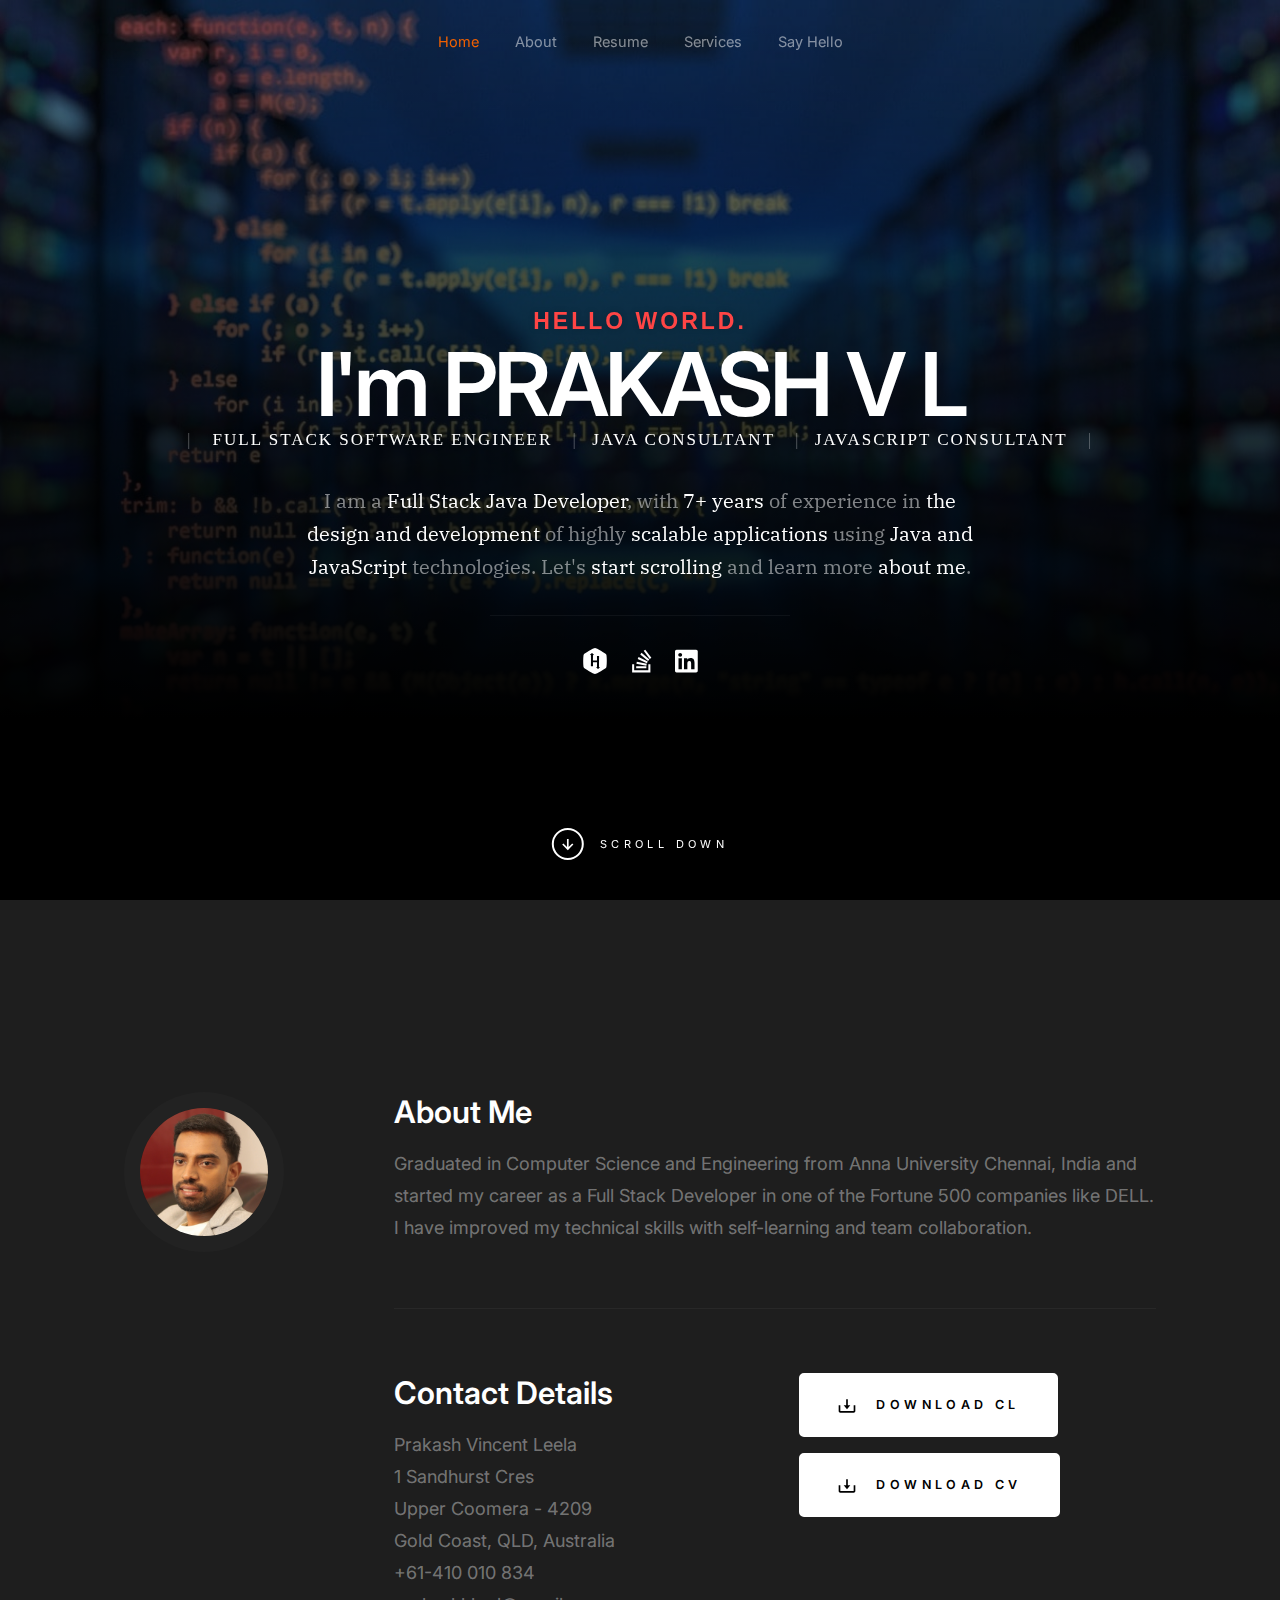
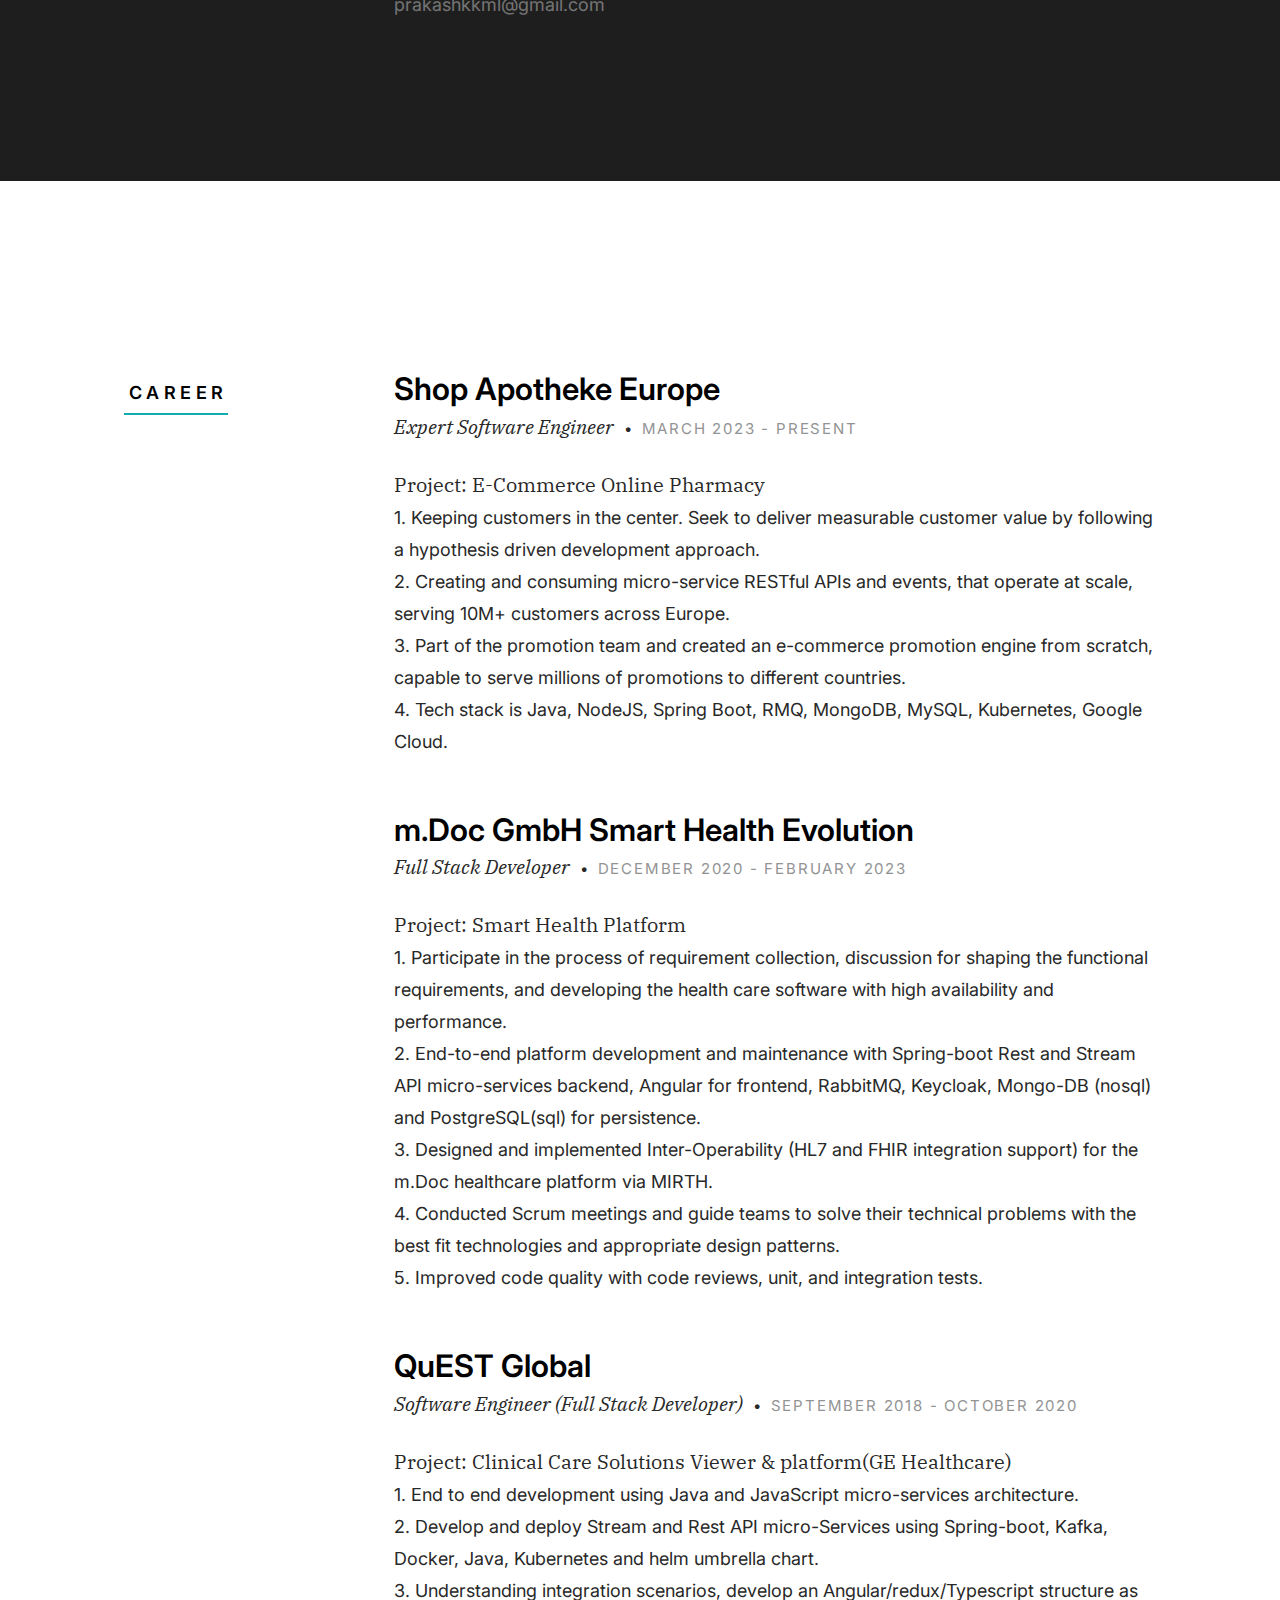
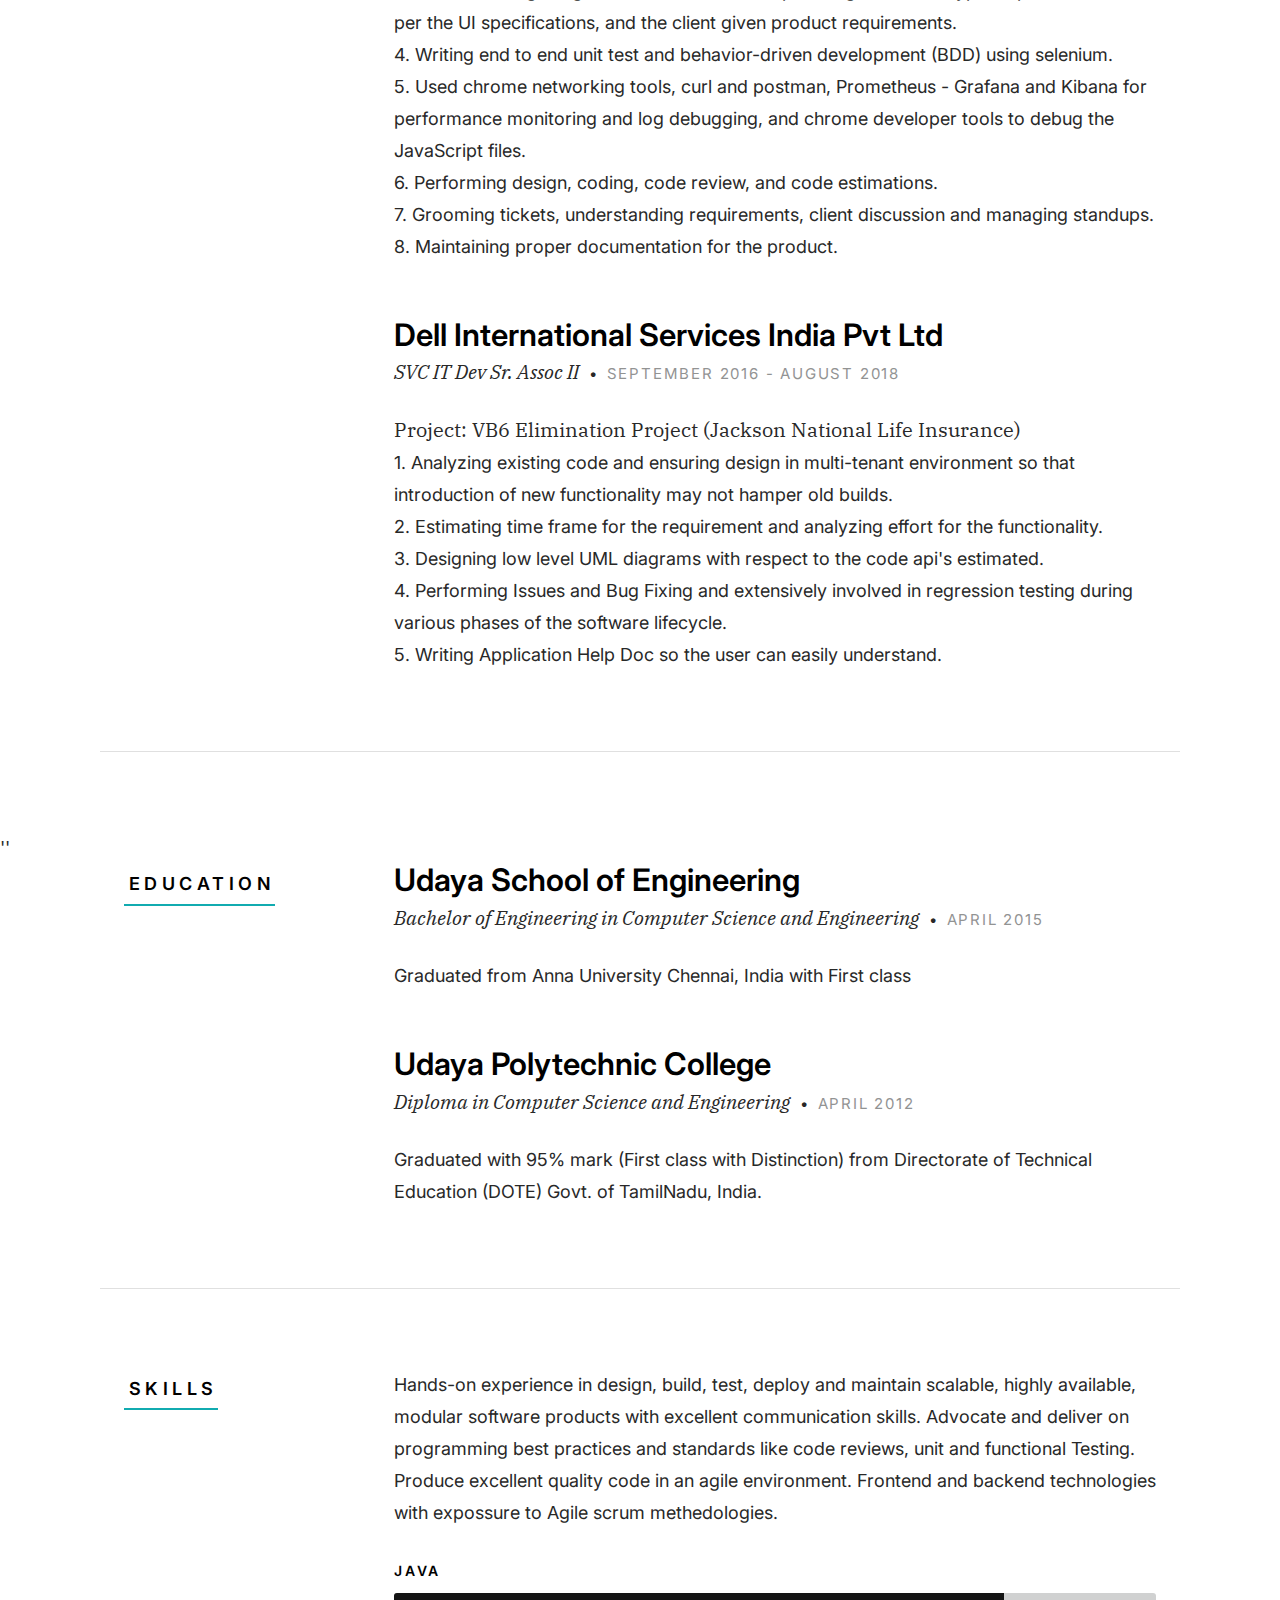
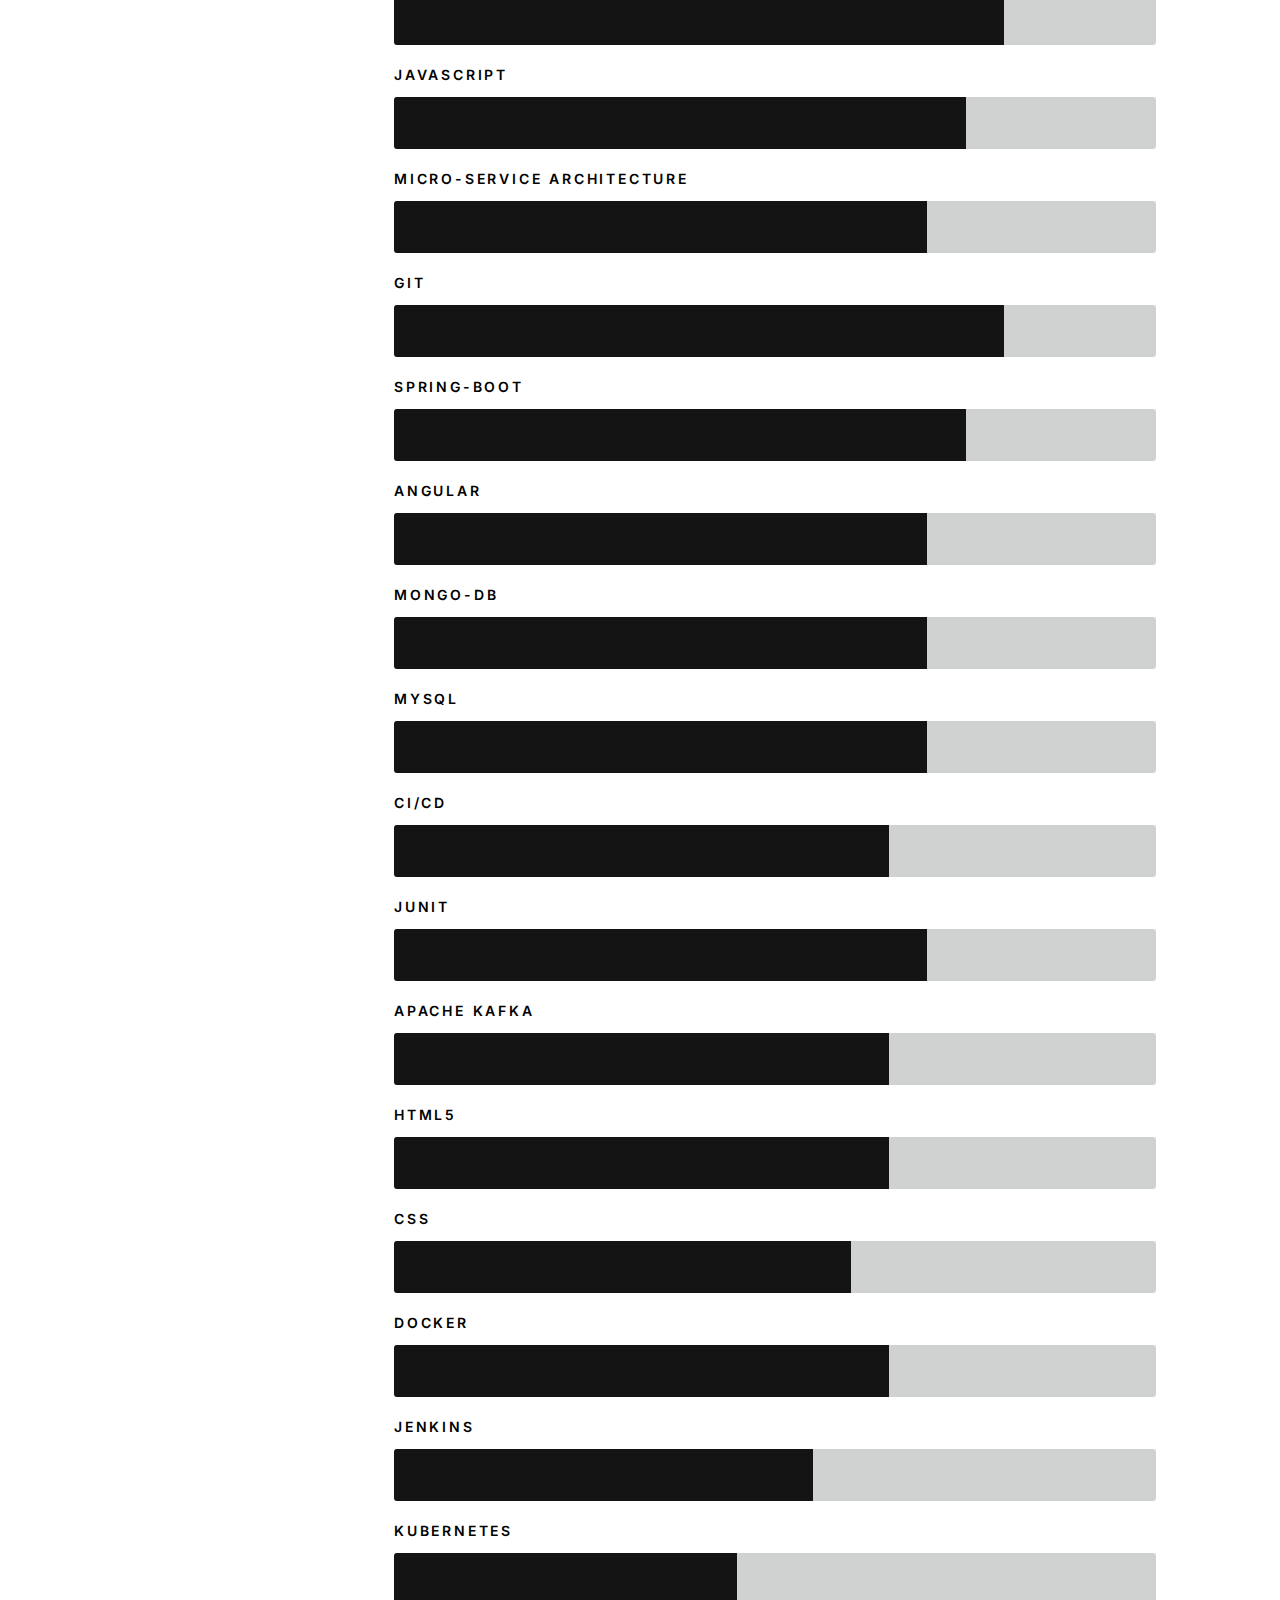
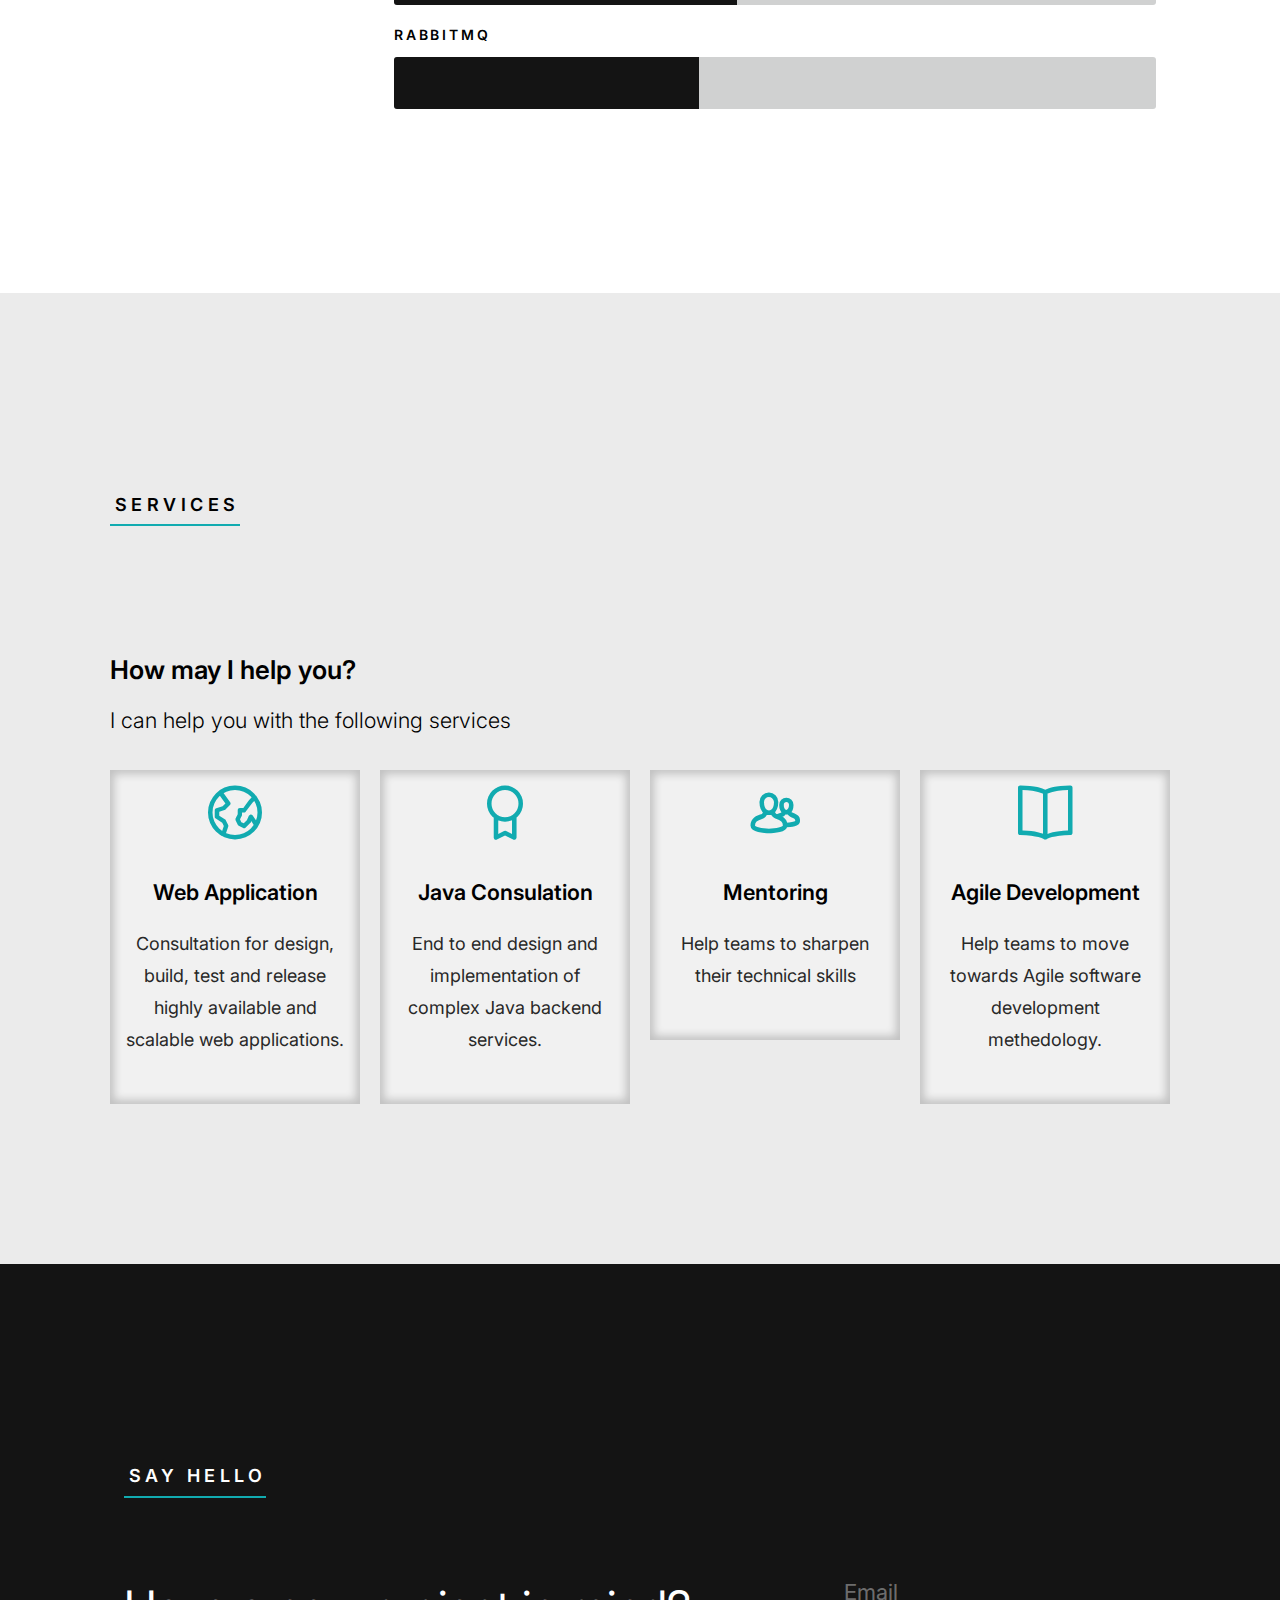
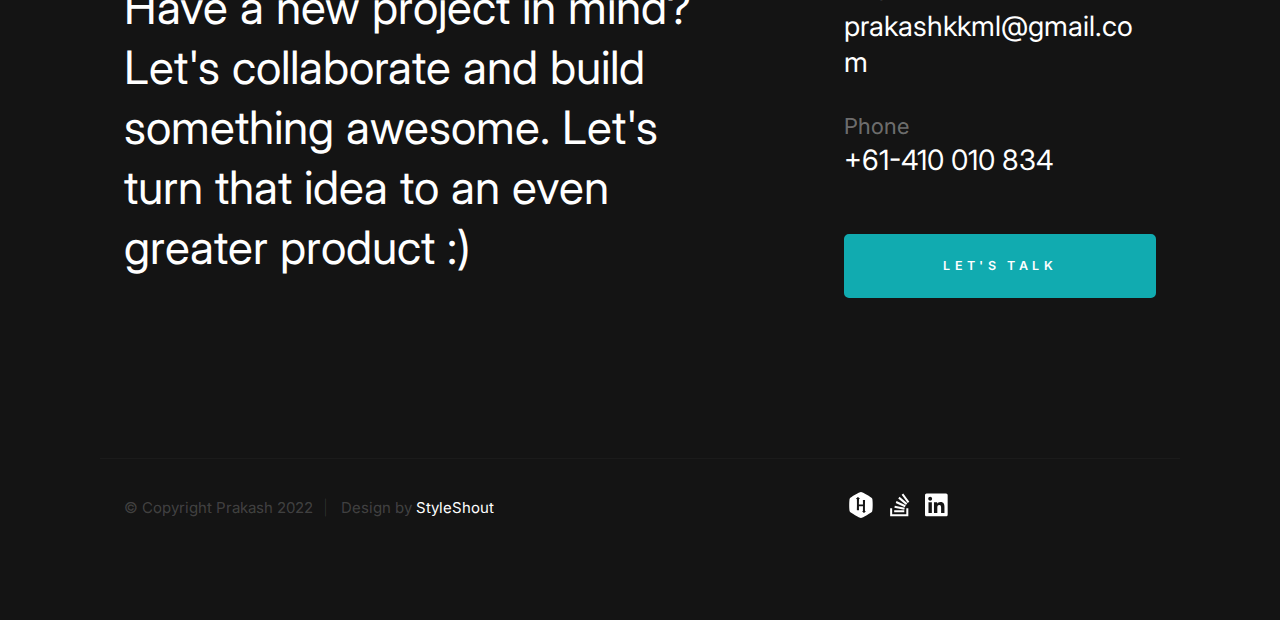
==== index.html @ f259f58a "cv and cl updated" ====
<!DOCTYPE html>
<html class="no-js" lang="en">
<head>

    <!--- basic page needs
    ================================================== -->
    <meta charset="utf-8">
    <title>Prakash's Resume website</title>
    <meta name="description" content="">
    <meta name="author" content="">

    <!-- mobile specific metas
    ================================================== -->
    <meta name="viewport" content="width=device-width, initial-scale=1">

    <!-- CSS
    ================================================== -->
    <link rel="stylesheet" href="css/styles.css">
    <link rel="stylesheet" href="css/vendor.css">
    
    <!-- script
    ================================================== -->
    <script defer src="js/vendor/fontawesome/all.min.js"></script>

    <!-- favicons
    ================================================== -->
    <link rel="apple-touch-icon" sizes="180x180" href="apple-touch-icon.png">
    <link rel="icon" type="image/png" sizes="32x32" href="favicon-32x32.png">
    <link rel="icon" type="image/png" sizes="16x16" href="favicon-16x16.png">
    <link rel="manifest" href="site.webmanifest">

</head>

<body id="top" class="ss-preload">


    <!-- preloader
    ================================================== -->
    <div id="preloader">
        <div id="loader"></div>
    </div>


    <!-- header
    ================================================== -->
    <header class="s-header">
        <div class="row s-header__nav-wrap">
            <nav class="s-header__nav">
                <ul>
                    <li class="current"><a class="smoothscroll" href="#home">Home</a></li>
                    <li><a class="smoothscroll" href="#about">About</a></li>
                    <li><a class="smoothscroll" href="#resume">Resume</a></li>
                    <li><a class="smoothscroll" href="#services">Services</a></li>
                    <li><a class="smoothscroll" href="#contact">Say Hello</a></li>
                </ul>
            </nav>
        </div> <!-- end row -->
        
        <a class="s-header__menu-toggle" href="#0" title="Menu">
            <span class="s-header__menu-icon"></span>
        </a>
    </header> <!-- end s-header -->


    <!-- home
    ================================================== -->
    <section id="home" class="s-home target-section">

        <div class="s-home__bg rellax" data-rellax-speed="-7"></div>

        <div class="row s-home__content">
            <div class="column">

                <div class="s-home__content-about">
                    <h5>Hello World.</h5>
                    <h1>I'm PRAKASH V L</h1>
                    <p class="intro-position">
                    <span> Full Stack Software Engineer </span> 
                    <span> Java Consultant </span>
                    <span>JavaScript Consultant </span>
                    </p>
                    <h3>
                    I am a <span>Full Stack Java Developer</span>, with <span> 7+ years </span> of experience in <span> the design and development </span> 
                    of highly <span> scalable applications </span> using <span> Java and JavaScript </span> technologies.
                    Let's <a class="smoothscroll" href="#about">start scrolling</a>
                    and learn more <a class="smoothscroll" href="#about">about me</a>.
                    </h3>

                    <div class="s-home__content-social">
                        <a href="https://www.hackerrank.com/4LPH4"><i class="fab fa-hackerrank" aria-hidden="true"></i></a>
                        <a href="https://stackoverflow.com/users/5675572/prakash-vl"><i class="fab fa-stack-overflow" aria-hidden="true"></i></a>
                        <a href="https://www.linkedin.com/in/prakashvl/"><i class="fab fa-linkedin" aria-hidden="true"></i></a>
                    </div>

                </div> <!-- end s-home__content-about -->

            </div>
        </div> <!-- s-home__content -->

        <div class="s-home__scroll">
            <a href="#about" class="s-home__scroll-link smoothscroll">
                <span class="scroll-arrow">
                    <svg xmlns="http://www.w3.org/2000/svg" width="24" height="24" viewBox="0 0 24 24" style="fill:rgba(0, 0, 0, 1);transform:;-ms-filter:"><path d="M18.707 12.707L17.293 11.293 13 15.586 13 6 11 6 11 15.586 6.707 11.293 5.293 12.707 12 19.414z"></path></svg>
                </span>
                <span class="scroll-text">Scroll Down</span>
            </a>
        </div> <!-- s-home__scroll -->

    </section> <!-- end s-home -->


    <!-- about
    ================================================== -->
    <section id="about" class="s-about target-section">

        <div class="row">
            <div class="column large-3 tab-12">
                <img class="s-about__pic" src="images/avatars/Prakash_profile_pic.jpg" alt="">
            </div>
            <div class="column large-9 tab-12 s-about__content">
                <h3>About Me</h3>
                <p>
                    Graduated in Computer Science and Engineering from Anna University Chennai, 
                    India and started my career as a Full Stack Developer in one of the Fortune 500 companies like DELL. 
                    I have improved my technical skills with self-learning and team collaboration.
                </p>

                <hr>

                <div class="row s-about__content-bottom">
                    <div class="column w-1000-stack">
                        <h3>Contact Details</h3>
    
                        <p>
                        Prakash Vincent Leela<br>
                        1 Sandhurst Cres<br>
                        Upper Coomera - 4209<br>
                        Gold Coast, QLD, Australia <br>
                        <a href="tel:+61410010834">+61-410 010 834</a> <br>
                        <a href="mailto:prakashkkml@gmail.com">prakashkkml@gmail.com</a>
                        </p>
                        
                    </div>
                    <div class="column w-1000-stack">
                        <a href="data/cover_letter_prakash_vincent_leela.pdf" target="_blank" class="btn btn--download">
                            <svg xmlns="http://www.w3.org/2000/svg" width="24" height="24" viewBox="0 0 24 24" style="fill:rgba(0, 0, 0, 1);transform:;-ms-filter:"><path d="M12 16L16 11 13 11 13 4 11 4 11 11 8 11z"></path><path d="M20,18H4v-7H2v7c0,1.103,0.897,2,2,2h16c1.103,0,2-0.897,2-2v-7h-2V18z"></path></svg>
                            Download CL
                        </a>
                        <a href="data/resume_prakash_vincent_leela.pdf" target="_blank" class="btn btn--download">
                            <svg xmlns="http://www.w3.org/2000/svg" width="24" height="24" viewBox="0 0 24 24" style="fill:rgba(0, 0, 0, 1);transform:;-ms-filter:"><path d="M12 16L16 11 13 11 13 4 11 4 11 11 8 11z"></path><path d="M20,18H4v-7H2v7c0,1.103,0.897,2,2,2h16c1.103,0,2-0.897,2-2v-7h-2V18z"></path></svg>
                            Download CV
                        </a>
                    </div>
                </div>
            </div>
        </div> <!-- end row -->

    </section> <!-- end s-about -->


    <!-- resume
    ================================================== -->
    <section id="resume" class="s-resume target-section">
        
        <div class="row s-resume__section">
            <div class="column large-3 tab-12">
                <h3 class="section-header-allcaps">Career</h3>
            </div>
            <div class="column large-9 tab-12">
                <div class="resume-block">

                    <div class="resume-block__header">
                        <h4 class="h3">Shop Apotheke Europe</h4>
                        <p class="resume-block__header-meta">
                            <span>Expert Software Engineer</span> 
                            <span class="resume-block__header-date">
                                March 2023 - Present
                            </span>
                        </p>
                    </div>

                    <p>
                        <span class="resume-block__project_header">Project: E-Commerce Online Pharmacy </span><br>
                        1. Keeping customers in the center. Seek to deliver measurable customer value by following a hypothesis driven development approach. <br>
                        2. Creating and consuming micro-service RESTful APIs and events, that operate at scale, serving 10M+ customers across Europe. <br>
                        3. Part of the promotion team and created an e-commerce promotion engine from scratch, capable to serve millions of promotions to different countries. <br>
                        4. Tech stack is Java, NodeJS, Spring Boot, RMQ, MongoDB, MySQL, Kubernetes, Google Cloud. <br>
                    </p>

                </div> <!-- end resume-block -->

                <div class="resume-block">

                    <div class="resume-block__header">
                        <h4 class="h3">m.Doc GmbH Smart Health Evolution</h4>
                        <p class="resume-block__header-meta">
                            <span>Full Stack Developer</span> 
                            <span class="resume-block__header-date">
                                December 2020 - February 2023
                            </span>
                        </p>
                    </div>

                    <p>
                        <span class="resume-block__project_header">Project: Smart Health Platform </span><br>
                        1. Participate in the process of requirement collection, discussion for shaping the functional requirements, and developing the health care software with high availability and performance. <br>
                        2. End-to-end platform development and maintenance with Spring-boot Rest and Stream API micro-services backend, Angular for frontend, RabbitMQ, Keycloak, Mongo-DB (nosql) and PostgreSQL(sql) for persistence.<br>
                        3. Designed and implemented Inter-Operability (HL7 and FHIR integration support) for the m.Doc healthcare platform via MIRTH.<br>
                        4. Conducted Scrum meetings and guide teams to solve their technical problems with the best fit technologies and appropriate design patterns.<br>
                        5. Improved code quality with code reviews, unit, and integration tests.<br>
                    </p>

                </div> <!-- end resume-block -->

                <div class="resume-block">

                    <div class="resume-block__header">
                        <h4 class="h3">QuEST Global</h4>
                        <p class="resume-block__header-meta">
                            <span>Software Engineer (Full Stack Developer)</span> 
                            <span class="resume-block__header-date">
                                September 2018 - October 2020
                            </span>
                        </p>
                    </div>

                    <p>
                        <span class="resume-block__project_header">Project: Clinical Care Solutions Viewer & platform(GE Healthcare) </span><br>
                        1. End to end development using Java and JavaScript micro-services architecture.<br>
                        2. Develop and deploy Stream and Rest API micro-Services using Spring-boot, Kafka, Docker, Java, Kubernetes and helm umbrella chart.<br>
                        3. Understanding integration scenarios, develop an Angular/redux/Typescript structure as per the UI specifications, and the client given product requirements.<br>
                        4. Writing end to end unit test and behavior-driven development (BDD) using selenium.<br>
                        5. Used chrome networking tools, curl and postman, Prometheus - Grafana and Kibana for performance monitoring and log debugging, and chrome developer tools to debug the JavaScript files. <br>
                        6. Performing design, coding, code review, and code estimations.<br>
                        7. Grooming tickets, understanding requirements, client discussion and managing standups.<br>
                        8. Maintaining proper documentation for the product.<br>
                    </p>

                </div> <!-- end resume-block -->

                <div class="resume-block">

                    <div class="resume-block__header">
                        <h4 class="h3">Dell International Services India Pvt Ltd</h4>
                        <p class="resume-block__header-meta">
                            <span>SVC IT Dev Sr. Assoc II</span> 
                            <span class="resume-block__header-date">
                                September 2016 - August 2018
                            </span>
                        </p>
                    </div>

                    <p>
                        <span class="resume-block__project_header"> Project: VB6 Elimination Project (Jackson National Life Insurance)</span><br>
                        1. Analyzing existing code and ensuring design in multi-tenant environment so that introduction of new functionality may not hamper old builds.<br>
                        2. Estimating time frame for the requirement and analyzing effort for the functionality.<br>
                        3. Designing low level UML diagrams with respect to the code api's estimated.<br>
                        4. Performing Issues and Bug Fixing and extensively involved in regression testing during various phases of the software lifecycle.<br>
                        5. Writing Application Help Doc so the user can easily understand.
                    </p>

                </div> <!-- end resume-block -->
            </div>
        </div> <!-- s-resume__section -->''


        <div class="row s-resume__section">
            <div class="column large-3 tab-12">
                <h3 class="section-header-allcaps">Education</h3>
            </div>
            <div class="column large-9 tab-12">
                <div class="resume-block">

                    <div class="resume-block__header">
                        <h4 class="h3">Udaya School of Engineering</h4>
                        <p class="resume-block__header-meta">
                            <span>Bachelor of Engineering in Computer Science and Engineering</span> 
                            <span class="resume-block__header-date">
                                April 2015
                            </span>
                        </p>
                    </div>

                    <p>
                        Graduated from Anna University Chennai, India with First class
                    </p>

                </div> <!-- end resume-block -->

                <div class="resume-block">

                    <div class="resume-block__header">
                        <h4 class="h3">Udaya Polytechnic College</h4>
                        <p class="resume-block__header-meta">
                            <span>Diploma in Computer Science and Engineering</span> 
                            <span class="resume-block__header-date">
                                April 2012
                            </span>
                        </p>
                    </div>

                    <p>
                        Graduated with 95% mark (First class with Distinction) from Directorate of Technical Education (DOTE) Govt. of TamilNadu, India.
                    </p>

                </div> <!-- end resume-block -->
            </div>
        </div> <!-- s-resume__section -->


        <div class="row s-resume__section">
            <div class="column large-3 tab-12">
                <h3 class="section-header-allcaps">Skills</h3>
            </div>
            <div class="column large-9 tab-12">
                <div class="resume-block">

                    <p>
                    Hands-on experience in design, build, test, deploy and maintain scalable, highly available, modular software products with excellent communication skills.
                    Advocate and deliver on programming best practices and standards like code reviews, unit and functional Testing.
                    Produce excellent quality code in an agile environment.
                    Frontend and backend technologies with expossure to Agile scrum methedologies.
                    </p>

                    <ul class="skill-bars-fat">
                        <li>
                            <div class="progress percent80"></div>
                            <strong>Java</strong>
                        </li>
                        <li>
                            <div class="progress percent75"></div>
                            <strong>JavaScript</strong>
                        </li>
                        <li>
                            <div class="progress percent70"></div>
                            <strong>Micro-service Architecture</strong>
                        </li>
                        <li>
                            <div class="progress percent80"></div>
                            <strong>Git</strong>
                        </li>
                        <li>
                            <div class="progress percent75"></div>
                            <strong>Spring-boot</strong>
                        </li>
                        <li>
                            <div class="progress percent70"></div>
                            <strong>Angular</strong>
                        </li>
                        <li>
                            <div class="progress percent70"></div>
                            <strong>Mongo-DB</strong>
                        </li>
                    
                        <li>
                            <div class="progress percent70"></div>
                            <strong>MySql</strong>
                        </li>
                        <li>
                            <div class="progress percent65"></div>
                            <strong>CI/CD</strong>
                        </li>
                        <li>
                            <div class="progress percent70"></div>
                            <strong>JUnit</strong>
                        </li>
                        <li>
                            <div class="progress percent65"></div>
                            <strong>Apache Kafka</strong>
                        </li>
                        <li>
                            <div class="progress percent65"></div>
                            <strong>HTML5</strong>
                        </li>
                        <li>
                            <div class="progress percent60"></div>
                            <strong>CSS</strong>
                        </li>
                        <li>
                            <div class="progress percent65"></div>
                            <strong>Docker</strong>
                        </li>
                        <li>
                            <div class="progress percent55"></div>
                            <strong>Jenkins</strong>
                        </li>
                        <li>
                            <div class="progress percent45"></div>
                            <strong>Kubernetes</strong>
                        </li>
                        <li>
                            <div class="progress percent40"></div>
                            <strong>RabbitMQ</strong>
                        </li>
                    </ul>

                </div> <!-- end resume-block -->

            </div>
        </div> <!-- s-resume__section -->

    </section> <!-- end s-resume -->

    <section id="services" class="s-services target-section">
        <div class="row s-services__header">
            <div class="column large-12">
                <h3 class="section-header-allcaps">Services</h3>
                <h4 class="huge-text">How may I help you?</h4>
                <p class="lead">I can help you with the following services</p>
            </div>
        </div>
        <div class="row s-services-content">
                <div class="column">
                    <div class="service-item">
                        <span class="icon"><i class="icon-earth"></i></span>
                        <h3 class="service-item-header">Web Application</h3> 
                        <p>Consultation for design, build, test and release highly available and scalable web applications.</p>
                    </div>
                </div>
    
                <div class="column">
                    <div class="service-item">
                        <span class="icon"><i class="icon-badge"></i></span>
                        <h3 class="service-item-header">Java Consulation</h3>
                        <p>End to end design and implementation of complex Java backend services.</p>
                    </div>
                </div>
    
                <div class="column">
                    <div class="service-item">
                        <span class="icon"><i class="icon-users"></i></span>
                        <h3 class="service-item-header">Mentoring</h3>
                        <p>Help teams to sharpen their technical skills</p>
                    </div>
                </div>
    
                <div class="column">
                    <div class="service-item">
                        <span class="icon"><i class="icon-book"></i></span>
                        <h3 class="service-item-header">Agile Development</h3>
                        <p>Help teams to move towards Agile software development methedology.</p>
                    </div>
                </div>
        </div>
    </section>

    <!-- contact
    ================================================== -->
    <section id="contact" class="s-contact target-section">

        <div class="row s-contact__header">
            <div class="column large-12">
                <h3 class="section-header-allcaps">Say Hello</h3>
            </div>
        </div>

        <div class="row s-contact__content">

            <div class="column large-7 medium-12">

                <h4 class="huge-text">
                Have a new project in mind? Let's collaborate and build something awesome. 
                Let's turn that idea to an even greater product :)
                </h4>

            </div>

            <div class="column large-4 medium-12">

                <div class="row contact-infos">
                    <div class="column large-12 medium-6 tab-12">
                        <div class="contact-block">
                            <h5 class="contact-block__header">
                                Email
                            </h5>
                            <p class="contact-block__content">
                                <a class="mailtoui" href="mailto:prakashkkml@gmail.com">prakashkkml@gmail.com</a>
                            </p>
                        </div> <!-- end contact-block -->
                    </div>
                    <div class="column large-12 medium-6 tab-12">
                        <div class="contact-block">
                            <h5 class="contact-block__header">
                                Phone
                            </h5>
                            <p class="contact-block__content">
                                <a href="tel:+61410010834">+61-410 010 834</a>
                            </p>
                        </div> <!-- end contact-block -->
                    </div>

                    <div class="column large-12">
                        <a href="mailto:prakashkkml@gmail.com" class="mailtoui btn btn--primary h-full-width">Let's Talk</a>
                    </div>
                </div> <!-- end contact-infos -->

            </div>
        </div> <!-- s-contact__content -->

    </section> <!-- end s-contact -->
    

    <!-- footer
    ================================================== -->
    <footer class="s-footer">
        <div class="row">
            <div class="column large-4 medium-6 w-1000-stack s-footer__social-block">
                <ul class="s-footer__social">
                    <li><a href="https://www.hackerrank.com/4LPH4"><i class="fab fa-hackerrank" aria-hidden="true"></i></a></li>
                    <li><a href="https://stackoverflow.com/users/5675572/prakash-vl"><i class="fab fa-stack-overflow" aria-hidden="true"></i></a></li>
                    <li><a href="https://www.linkedin.com/in/prakashvl/"><i class="fab fa-linkedin" aria-hidden="true"></i></a></li>
                </ul>
            </div>

            <div class="column large-7 medium-6 w-1000-stack ss-copyright">
                <span>© Copyright Prakash 2022</span> 
                <span>Design by <a href="https://www.styleshout.com/">StyleShout</a></span>
            </div>
        </div>

        <div class="ss-go-top">
            <a class="smoothscroll" title="Back to Top" href="#top">
                <svg xmlns="http://www.w3.org/2000/svg" viewBox="0 0 24 24"><path d="M6 4h12v2H6zm5 10v6h2v-6h5l-6-6-6 6z"/></svg>
             </a>
        </div> <!-- end ss-go-top -->
    </footer>


    <!-- Java Script
    ================================================== -->
    <script src="js/plugins.js"></script>
    <script src="js/main.js"></script>

</body>

</html>
---- css/styles.css ----
/* =================================================================== 
 * Prakash Main Stylesheet
 * Template Ver. 2.0.0
 * 01-03-2021
 * ------------------------------------------------------------------
 *
 * TOC:
 * # settings and variables
 *      ## fonts
 *      ## colors
 *      ## vertical spacing and typescale
 *      ## grid variables
 * # normalize
 * # basic/base setup styles
 *      ## media
 *      ## typography resets
 *      ## links
 *      ## inputs
 * # Grid v3.0.0
 *      ## medium screen devices
 *      ## tablets
 *      ## mobile devices
 *      ## small mobile devices <= 400px
 * # block grids
 *      ## block grids - medium screen devices
 *      ## block grids - tablets
 *      ## block grids - mobile devices
 *      ## block grids - small mobile devices <= 400px
 * # MISC 
 * # custom grid, block grid STACK breakpoints
 * # base style overrides 
 *      ## links
 * # typography & general theme styles
 *      ## Lists
 *      ## responsive video container
 *      ## floated image
 *      ## tables
 *      ## spacing
 * # preloader
 *      ## page loaded
 * # forms 
 *      ## Style Placeholder Text
 * # buttons 
 * # additional components
 *      ## skillbars
 *      ## alert box
 *      ## pagination 
 * # common and reusable styles
 *      ## animation stuff 
 *      ## MailtoUI style overrides
 * # site header
 *      ## header nav
 *      ## mobile menu toggle 
 * # home
 *      ## home content
 *      ## home social
 *      ## home scrolldown
 *      ## animate intro content
 * # resume 
 *      ## resume block
 * # portfolio
 *      ## portfolio list
 *      ## modal popup
 * # CTA
 * # testimonials
 *      ## swiper style overrides
 *      ## testimonial slider 
 * # contact
 *      ## contact block
 * # footer
 *      ## footer social
 *      ## copyright
 *      ## go top
 *
 * ------------------------------------------------------------------ */


/* ===================================================================
 * # settings and variables
 *
 * ------------------------------------------------------------------- */

/* ------------------------------------------------------------------- 
 * ## fonts
 * ------------------------------------------------------------------- */
@import url("https://fonts.googleapis.com/css2?family=IBM+Plex+Serif:ital,wght@0,300;0,400;0,500;0,600;0,700;1,200;1,300;1,400;1,500;1,600&family=Inter:wght@300;400;500;600;700&display=swap");
@import url("micons/micons.css");
:root {
    --font-1: "Inter", sans-serif;
    --font-2: "IBM Plex Serif", serif;
    /* monospace
     */
    --font-mono: Consolas, "Andale Mono", Courier, "Courier New", monospace;
}

/* ------------------------------------------------------------------- 
 * ## colors
 * ------------------------------------------------------------------- */
:root {
    /* color-1(#11ABB0)
     * color-2(#F06000)
     */
    --color-1: hsla(182, 82%, 38%, 1);
    --color-2: hsla(24, 100%, 47%, 1);

    /* theme color variations
     */
    --color-1-lighter: hsla(182, 82%, 58%, 1);
    --color-1-light  : hsla(182, 82%, 48%, 1);
    --color-1-dark   : hsla(182, 82%, 28%, 1);
    --color-1-darker : hsla(182, 82%, 18%, 1);
    --color-2-lighter: hsla(24, 100%, 67%, 1);
    --color-2-light  : hsla(24, 100%, 57%, 1);
    --color-2-dark   : hsla(24, 100%, 37%, 1);
    --color-2-darker : hsla(24, 100%, 27%, 1);

    /* feedback colors
     * color-error(#ffd1d2), color-success(#c8e675), 
     * color-info(#d7ecfb), color-notice(#fff099)
     */
    --color-error          : hsla(359, 100%, 91%, 1);
    --color-success        : hsla(76, 69%, 68%, 1);
    --color-info           : hsla(205, 82%, 91%, 1);
    --color-notice         : hsla(51, 100%, 80%, 1);
    --color-error-content  : hsla(359, 50%, 50%, 1);
    --color-success-content: hsla(76, 29%, 28%, 1);
    --color-info-content   : hsla(205, 32%, 31%, 1);
    --color-notice-content : hsla(51, 30%, 30%, 1);

    /* shades 
     * generated using 
     * Tint & Shade Generator 
     * (https://maketintsandshades.com/)
     */
    --color-black  : #000000;
    --color-gray-19: #0a0a0a;
    --color-gray-18: #141414;
    --color-gray-17: #1e1e1e;
    --color-gray-16: #282828;
    --color-gray-15: #323333;
    --color-gray-14: #3b3d3d;
    --color-gray-13: #454747;
    --color-gray-12: #4f5151;
    --color-gray-11: #595b5b;
    --color-gray-10: #636565;
    --color-gray-9 : #737474;
    --color-gray-8 : #828484;
    --color-gray-7 : #929393;
    --color-gray-6 : #a1a3a3;
    --color-gray-5 : #b1b2b2;
    --color-gray-4 : #c1c1c1;
    --color-gray-3 : #d0d1d1;
    --color-gray-2 : #e0e0e0;
    --color-gray-1 : #eff0f0;
    --color-white  : #ffffff;

    /* text
     */
    --color-text       : var(--color-gray-16);
    --color-text-dark  : var(--color-black);
    --color-text-light : var(--color-gray-7);
    --color-placeholder: var(--color-gray-7);

    /* buttons
     */
    --color-btn                   : var(--color-gray-3);
    --color-btn-text              : var(--color-black);
    --color-btn-hover             : var(--color-black);
    --color-btn-hover-text        : var(--color-white);
    --color-btn-primary           : var(--color-1);
    --color-btn-primary-text      : var(--color-white);
    --color-btn-primary-hover     : var(--color-2);
    --color-btn-primary-hover-text: var(--color-white);
    --color-btn-stroke            : var(--color-black);
    --color-btn-stroke-text       : var(--color-black);
    --color-btn-stroke-hover      : var(--color-black);
    --color-btn-stroke-hover-text : var(--color-white);

    /* others
     */
    --color-bg     : var(--color-gray-18);
    --color-border : var(--color-gray-2);
    --border-radius: 5px;
}

/* ------------------------------------------------------------------- 
 * ## vertical spacing and typescale
 * ------------------------------------------------------------------- */
:root {

    /* spacing
     * base font size: 18px 
     * vertical space unit : 32px
     */
    --base-size: 62.5%;
    --base-font-size: 1.8rem;
    --space: 3.2rem;

    /* vertical spacing 
     */
    --vspace-0_125: calc(0.125 * var(--space));
    --vspace-0_25 : calc(0.25 * var(--space));
    --vspace-0_5  : calc(0.5 * var(--space));
    --vspace-0_75 : calc(0.75 * var(--space));
    --vspace-0_875: calc(0.875 * var(--space));
    --vspace-1    : calc(var(--space));
    --vspace-1_25 : calc(1.25 * var(--space));
    --vspace-1_5  : calc(1.5 * var(--space));
    --vspace-1_75 : calc(1.75 * var(--space));
    --vspace-2    : calc(2 * var(--space));
    --vspace-2_5  : calc(2.5 * var(--space));
    --vspace-3    : calc(3 * var(--space));
    --vspace-3_5  : calc(3.5 * var(--space));
    --vspace-4    : calc(4 * var(--space));
    --vspace-4_5  : calc(4.5 * var(--space));
    --vspace-5    : calc(5 * var(--space));

    /* type scale
     * ratio 1:2 | base: 18px
     * -------------------------------------------------------
     *
     * --text-display-3 = (77.40px)
     * --text-display-2 = (64.50px)
     * --text-display-1 = (53.75px)
     * --text-xxxl      = (44.79px)
     * --text-xxl       = (37.32px)
     * --text-xl        = (31.10px)
     * --text-lg        = (25.92px)
     * --text-md        = (21.60px)
     * --text-size      = (18.00px) BASE
     * --text-sm        = (15.00px)
     * --text-xs        = (12.50px)
     *
     * -------------------------------------------------------
     */
    --text-scale-ratio: 1.2;
    --text-size       : var(--base-font-size);
    --text-xs         : calc((var(--text-size) / var(--text-scale-ratio)) / var(--text-scale-ratio));
    --text-sm         : calc(var(--text-xs) * var(--text-scale-ratio));
    --text-md         : calc(var(--text-sm) * var(--text-scale-ratio) * var(--text-scale-ratio));
    --text-lg         : calc(var(--text-md) * var(--text-scale-ratio));
    --text-xl         : calc(var(--text-lg) * var(--text-scale-ratio));
    --text-xxl        : calc(var(--text-xl) * var(--text-scale-ratio));
    --text-xxxl       : calc(var(--text-xxl) * var(--text-scale-ratio));
    --text-display-1  : calc(var(--text-xxxl) * var(--text-scale-ratio));
    --text-display-2  : calc(var(--text-display-1) * var(--text-scale-ratio));
    --text-display-3  : calc(var(--text-display-2) * var(--text-scale-ratio));

    /* default button height
     */
    --vspace-btn: var(--vspace-2);
}

/* on mobile devices below 600px
 */
@media screen and (max-width: 600px) {
    :root {
        --base-font-size: 1.6rem;
        --space: 2.8rem;
    }
}

/* ------------------------------------------------------------------- 
 * ## grid variables
 * ------------------------------------------------------------------- */
:root {

    /* widths for rows and containers
     */
    --width-full    : 100%;
    --width-max     : 1080px;
    --width-wide    : 1400px;
    --width-wider   : 1600px;
    --width-widest  : 1800px;
    --width-narrow  : 800px;
    --width-narrower: 600px;
    --width-grid-max: var(--width-max);

    /* gutters
     */
    --gutter-lg : 2.4rem;
    --gutter-md : 2rem;
    --gutter-mob: 1rem;
}


/* ==========================================================================
 * # normalize
 * normalize.css v8.0.1 | MIT License |
 * github.com/necolas/normalize.css
 *
 * -------------------------------------------------------------------------- */

/* ------------------------------------------------------------------- 
 * ## document
 * ------------------------------------------------------------------- */

/* 1. Correct the line height in all browsers.
 * 2. Prevent adjustments of font size after orientation changes in iOS.*/

html {
    line-height: 1.15;
    /* 1 */
    -webkit-text-size-adjust: 100%;
    /* 2 */
}

/* ------------------------------------------------------------------- 
 * ## sections
 * ------------------------------------------------------------------- */

/* Remove the margin in all browsers. */

body {
    margin: 0;
}

/* Render the `main` element consistently in IE. */

main {
    display: block;
}

/* Correct the font size and margin on `h1` elements within `section` and
 * `article` contexts in Chrome, Firefox, and Safari. */

h1 {
    font-size: 2em;
    margin: 0.67em 0;
}

/* ------------------------------------------------------------------- 
 * ## grouping
 * ------------------------------------------------------------------- */

/* 1. Add the correct box sizing in Firefox.
 * 2. Show the overflow in Edge and IE. */

hr {
    -webkit-box-sizing: content-box;
    box-sizing: content-box;
    /* 1 */
    height: 0;
    /* 1 */
    overflow: visible;
    /* 2 */
}

/* 1. Correct the inheritance and scaling of font size in all browsers.
 * 2. Correct the odd `em` font sizing in all browsers. */

pre {
    font-family: monospace, monospace;
    /* 1 */
    font-size: 1em;
    /* 2 */
}

/* ------------------------------------------------------------------- 
 * ## text-level semantics
 * ------------------------------------------------------------------- */

/* Remove the gray background on active links in IE 10. */

a {
    background-color: transparent;
}

/* 1. Remove the bottom border in Chrome 57-
 * 2. Add the correct text decoration in Chrome, Edge, IE, Opera, and Safari. */

abbr[title] {
    border-bottom: none;
    /* 1 */
    text-decoration: underline;
    /* 2 */
    -webkit-text-decoration: underline dotted;
    text-decoration: underline dotted;
    /* 2 */
}

/* Add the correct font weight in Chrome, Edge, and Safari. */

b, strong {
    font-weight: bolder;
}

/* 1. Correct the inheritance and scaling of font size in all browsers.
 * 2. Correct the odd `em` font sizing in all browsers. */

code, kbd, samp {
    font-family: monospace, monospace;
    /* 1 */
    font-size: 1em;
    /* 2 */
}

/* Add the correct font size in all browsers. */

small {
    font-size: 80%;
}

/* Prevent `sub` and `sup` elements from affecting the line height in
 * all browsers. */

sub, sup {
    font-size: 75%;
    line-height: 0;
    position: relative;
    vertical-align: baseline;
}

sub {
    bottom: -0.25em;
}

sup {
    top: -0.5em;
}

/* ------------------------------------------------------------------- 
 * ## embedded content
 * ------------------------------------------------------------------- */

/* Remove the border on images inside links in IE 10. */

img {
    border-style: none;
}

/* ------------------------------------------------------------------- 
 * ## forms
 * ------------------------------------------------------------------- */

/* 1. Change the font styles in all browsers.
 * 2. Remove the margin in Firefox and Safari. */

button, input, optgroup, select, textarea {
    font-family: inherit;
    /* 1 */
    font-size: 100%;
    /* 1 */
    line-height: 1.15;
    /* 1 */
    margin: 0;
    /* 2 */
}

/* Show the overflow in IE.
 * 1. Show the overflow in Edge. */

button, input {
    /* 1 */
    overflow: visible;
}

/* Remove the inheritance of text transform in Edge, Firefox, and IE.
 * 1. Remove the inheritance of text transform in Firefox. */

button, select {
    /* 1 */
    text-transform: none;
}

/* Correct the inability to style clickable types in iOS and Safari. */

button, [type="button"], [type="reset"], [type="submit"] {
    -webkit-appearance: button;
}

/* Remove the inner border and padding in Firefox. */

button::-moz-focus-inner, [type="button"]::-moz-focus-inner, [type="reset"]::-moz-focus-inner, [type="submit"]::-moz-focus-inner {
    border-style: none;
    padding: 0;
}

/* Restore the focus styles unset by the previous rule. */

button:-moz-focusring, [type="button"]:-moz-focusring, [type="reset"]:-moz-focusring, [type="submit"]:-moz-focusring {
    outline: 1px dotted ButtonText;
}

/* Correct the padding in Firefox. */

fieldset {
    padding: 0.35em 0.75em 0.625em;
}

/* 1. Correct the text wrapping in Edge and IE.
 * 2. Correct the color inheritance from `fieldset` elements in IE.
 * 3. Remove the padding so developers are not caught out when they zero out
 *    `fieldset` elements in all browsers. */

legend {
    -webkit-box-sizing: border-box;
    box-sizing: border-box;
    /* 1 */
    color: inherit;
    /* 2 */
    display: table;
    /* 1 */
    max-width: 100%;
    /* 1 */
    padding: 0;
    /* 3 */
    white-space: normal;
    /* 1 */
}

/* Add the correct vertical alignment in Chrome, Firefox, and Opera. */

progress {
    vertical-align: baseline;
}

/* Remove the default vertical scrollbar in IE 10+. */

textarea {
    overflow: auto;
}

/* 1. Add the correct box sizing in IE 10.
 * 2. Remove the padding in IE 10. */

[type="checkbox"], [type="radio"] {
    -webkit-box-sizing: border-box;
    box-sizing: border-box;
    /* 1 */
    padding: 0;
    /* 2 */
}

/* Correct the cursor style of increment and decrement buttons in Chrome. */

[type="number"]::-webkit-inner-spin-button, [type="number"]::-webkit-outer-spin-button {
    height: auto;
}

/* 1. Correct the odd appearance in Chrome and Safari.
 * 2. Correct the outline style in Safari. */

[type="search"] {
    -webkit-appearance: textfield;
    /* 1 */
    outline-offset: -2px;
    /* 2 */
}

/* Remove the inner padding in Chrome and Safari on macOS. */

[type="search"]::-webkit-search-decoration {
    -webkit-appearance: none;
}

/* 1. Correct the inability to style clickable types in iOS and Safari.
 * 2. Change font properties to `inherit` in Safari. */

::-webkit-file-upload-button {
    -webkit-appearance: button;
    /* 1 */
    font: inherit;
    /* 2 */
}

/* ------------------------------------------------------------------- 
 * ## interactive
 * ------------------------------------------------------------------- */

/* Add the correct display in Edge, IE 10+, and Firefox. */

details {
    display: block;
}

/* Add the correct display in all browsers. */

summary {
    display: list-item;
}

/* ------------------------------------------------------------------- 
 * ## misc
 * ------------------------------------------------------------------- */

/* Add the correct display in IE 10+. */

template {
    display: none;
}

/* Add the correct display in IE 10. */

[hidden] {
    display: none;
}


/* ===================================================================
 * # basic/base setup styles
 *
 * ------------------------------------------------------------------- */
html {
    font-size: 62.5%;
    -webkit-box-sizing: border-box;
    box-sizing: border-box;
}

*, *::before, *::after {
    -webkit-box-sizing: inherit;
    box-sizing: inherit;
}

body {
    font-weight: normal;
    line-height: 1;
    word-wrap: break-word;
    -moz-font-smoothing: grayscale;
    -moz-osx-font-smoothing: grayscale;
    -webkit-font-smoothing: antialiased;
    -webkit-overflow-scrolling: touch;
    -webkit-text-size-adjust: none;
}

/* ------------------------------------------------------------------- 
 * ## media
 * ------------------------------------------------------------------- */
svg, img, video embed, iframe, object {
    max-width: 100%;
    height: auto;
}

/* ------------------------------------------------------------------- 
 * ## typography resets
 * ------------------------------------------------------------------- */
div, dl, dt, dd, ul, ol, li, h1, h2, h3, h4, h5, h6, pre, form, p, blockquote, th, td {
    margin: 0;
    padding: 0;
}

p {
    font-size: inherit;
    text-rendering: optimizeLegibility;
}

em, i {
    font-style: italic;
    line-height: inherit;
}

strong, b {
    font-weight: bold;
    line-height: inherit;
}

small {
    font-size: 60%;
    line-height: inherit;
}

ol, ul {
    list-style: none;
}

li {
    display: block;
}

/* ------------------------------------------------------------------- 
 * ## links
 * ------------------------------------------------------------------- */
a {
    text-decoration: none;
    line-height: inherit;
}

a img {
    border: none;
}

/* ------------------------------------------------------------------- 
 * ## inputs
 * ------------------------------------------------------------------- */
fieldset {
    margin: 0;
    padding: 0;
}

input[type="email"], 
input[type="number"], 
input[type="search"], 
input[type="text"], 
input[type="tel"], 
input[type="url"], 
input[type="password"], textarea {
    -webkit-appearance: none;
    -moz-appearance: none;
    appearance: none;
}


/* ===================================================================
 * # Grid v3.0.0
 *
 *   -----------------------------------------------------------------
 * - Grid breakpoints are based on MAXIMUM WIDTH media queries, 
 *   meaning they apply to that one breakpoint and ALL THOSE BELOW IT.
 * - Grid columns without a specified width will automatically layout 
 *   as equal width columns.
 * ------------------------------------------------------------------- */

/* rows
 * ------------------------------------- */
.row {
    width: 92%;
    max-width: var(--width-grid-max);
    margin: 0 auto;
    display: -ms-flexbox;
    display: -webkit-box;
    display: flex;
    -ms-flex-flow: row wrap;
    -webkit-box-orient: horizontal;
    -webkit-box-direction: normal;
    flex-flow: row wrap;
}


.row .row {
    width: auto;
    max-width: none;
    margin-left: calc(var(--gutter-lg) * -1);
    margin-right: calc(var(--gutter-lg) * -1);
}

/* columns
 * -------------------------------------- */
.column {
    -ms-flex: 1 1 0%;
    -webkit-box-flex: 1;
    flex: 1 1 0%;
    padding: 0 var(--gutter-lg);
}

.collapse>.column, .column.collapse {
    padding: 0;
}

/* flex row containers utility classes
 */
.row.row-wrap {
    -ms-flex-wrap: wrap;
    flex-wrap: wrap;
}

.row.row-nowrap {
    -ms-flex-wrap: none;
    flex-wrap: nowrap;
}

.row.row-y-top {
    -ms-flex-align: start;
    -webkit-box-align: start;
    align-items: flex-start;
}

.row.row-y-bottom {
    -ms-flex-align: end;
    -webkit-box-align: end;
    align-items: flex-end;
}

.row.row-y-center {
    -ms-flex-align: center;
    -webkit-box-align: center;
    align-items: center;
}

.row.row-stretch {
    -ms-flex-align: stretch;
    -webkit-box-align: stretch;
    align-items: stretch;
}

.row.row-baseline {
    -ms-flex-align: baseline;
    -webkit-box-align: baseline;
    align-items: baseline;
}

.row.row-x-left {
    -ms-flex-pack: start;
    -webkit-box-pack: start;
    justify-content: flex-start;
}

.row.row-x-right {
    -ms-flex-pack: end;
    -webkit-box-pack: end;
    justify-content: flex-end;
}

.row.row-x-center {
    -ms-flex-pack: center;
    -webkit-box-pack: center;
    justify-content: center;
}

/* flex item utility alignment classes
 */
.align-center {
    margin: auto;
    -webkit-align-self: center;
    -ms-flex-item-align: center;
    -ms-grid-row-align: center;
    align-self: center;
}

.align-left {
    margin-right: auto;
    -webkit-align-self: center;
    -ms-flex-item-align: center;
    -ms-grid-row-align: center;
    align-self: center;
}

.align-right {
    margin-left: auto;
    -webkit-align-self: center;
    -ms-flex-item-align: center;
    -ms-grid-row-align: center;
    align-self: center;
}

.align-x-center {
    margin-right: auto;
    margin-left: auto;
}

.align-x-left {
    margin-right: auto;
}

.align-x-right {
    margin-left: auto;
}

.align-y-center {
    -webkit-align-self: center;
    -ms-flex-item-align: center;
    -ms-grid-row-align: center;
    align-self: center;
}

.align-y-top {
    -webkit-align-self: flex-start;
    -ms-flex-item-align: start;
    align-self: flex-start;
}

.align-y-bottom {
    -webkit-align-self: flex-end;
    -ms-flex-item-align: end;
    align-self: flex-end;
}

/* large screen column widths 
 */
.large-1 {
    -ms-flex: 0 0 8.33333%;
    -webkit-box-flex: 0;
    flex: 0 0 8.33333%;
    max-width: 8.33333%;
}

.large-2 {
    -ms-flex: 0 0 16.66667%;
    -webkit-box-flex: 0;
    flex: 0 0 16.66667%;
    max-width: 16.66667%;
}

.large-3 {
    -ms-flex: 0 0 25%;
    -webkit-box-flex: 0;
    flex: 0 0 25%;
    max-width: 25%;
}

.large-4 {
    -ms-flex: 0 0 33.33333%;
    -webkit-box-flex: 0;
    flex: 0 0 33.33333%;
    max-width: 33.33333%;
}

.large-5 {
    -ms-flex: 0 0 41.66667%;
    -webkit-box-flex: 0;
    flex: 0 0 41.66667%;
    max-width: 41.66667%;
}

.large-6 {
    -ms-flex: 0 0 50%;
    -webkit-box-flex: 0;
    flex: 0 0 50%;
    max-width: 50%;
}

.large-7 {
    -ms-flex: 0 0 58.33333%;
    -webkit-box-flex: 0;
    flex: 0 0 58.33333%;
    max-width: 58.33333%;
}

.large-8 {
    -ms-flex: 0 0 66.66667%;
    -webkit-box-flex: 0;
    flex: 0 0 66.66667%;
    max-width: 66.66667%;
}

.large-9 {
    -ms-flex: 0 0 75%;
    -webkit-box-flex: 0;
    flex: 0 0 75%;
    max-width: 75%;
}

.large-10 {
    -ms-flex: 0 0 83.33333%;
    -webkit-box-flex: 0;
    flex: 0 0 83.33333%;
    max-width: 83.33333%;
}

.large-11 {
    -ms-flex: 0 0 91.66667%;
    -webkit-box-flex: 0;
    flex: 0 0 91.66667%;
    max-width: 91.66667%;
}

.large-12 {
    -ms-flex: 0 0 100%;
    -webkit-box-flex: 0;
    flex: 0 0 100%;
    max-width: 100%;
}

/* ------------------------------------------------------------------- 
 * ## medium screen devices
 * ------------------------------------------------------------------- */
@media screen and (max-width: 1200px) {
    .row .row {
        margin-left: calc(var(--gutter-md) * -1);
        margin-right: calc(var(--gutter-md) * -1);
    }
    .column {
        padding: 0 var(--gutter-md);
    }
    .medium-1 {
        -ms-flex: 0 0 8.33333%;
        -webkit-box-flex: 0;
        flex: 0 0 8.33333%;
        max-width: 8.33333%;
    }
    .medium-2 {
        -ms-flex: 0 0 16.66667%;
        -webkit-box-flex: 0;
        flex: 0 0 16.66667%;
        max-width: 16.66667%;
    }
    .medium-3 {
        -ms-flex: 0 0 25%;
        -webkit-box-flex: 0;
        flex: 0 0 25%;
        max-width: 25%;
    }
    .medium-4 {
        -ms-flex: 0 0 33.33333%;
        -webkit-box-flex: 0;
        flex: 0 0 33.33333%;
        max-width: 33.33333%;
    }
    .medium-5 {
        -ms-flex: 0 0 41.66667%;
        -webkit-box-flex: 0;
        flex: 0 0 41.66667%;
        max-width: 41.66667%;
    }
    .medium-6 {
        -ms-flex: 0 0 50%;
        -webkit-box-flex: 0;
        flex: 0 0 50%;
        max-width: 50%;
    }
    .medium-7 {
        -ms-flex: 0 0 58.33333%;
        -webkit-box-flex: 0;
        flex: 0 0 58.33333%;
        max-width: 58.33333%;
    }
    .medium-8 {
        -ms-flex: 0 0 66.66667%;
        -webkit-box-flex: 0;
        flex: 0 0 66.66667%;
        max-width: 66.66667%;
    }
    .medium-9 {
        -ms-flex: 0 0 75%;
        -webkit-box-flex: 0;
        flex: 0 0 75%;
        max-width: 75%;
    }
    .medium-10 {
        -ms-flex: 0 0 83.33333%;
        -webkit-box-flex: 0;
        flex: 0 0 83.33333%;
        max-width: 83.33333%;
    }
    .medium-11 {
        -ms-flex: 0 0 91.66667%;
        -webkit-box-flex: 0;
        flex: 0 0 91.66667%;
        max-width: 91.66667%;
    }
    .medium-12 {
        -ms-flex: 0 0 100%;
        -webkit-box-flex: 0;
        flex: 0 0 100%;
        max-width: 100%;
    }
}

/* ------------------------------------------------------------------- 
 * ## tablets
 * ------------------------------------------------------------------- */
@media screen and (max-width: 800px) {
    .row {
        width: 90%;
    }
    .tab-1 {
        -ms-flex: 0 0 8.33333%;
        -webkit-box-flex: 0;
        flex: 0 0 8.33333%;
        max-width: 8.33333%;
    }
    .tab-2 {
        -ms-flex: 0 0 16.66667%;
        -webkit-box-flex: 0;
        flex: 0 0 16.66667%;
        max-width: 16.66667%;
    }
    .tab-3 {
        -ms-flex: 0 0 25%;
        -webkit-box-flex: 0;
        flex: 0 0 25%;
        max-width: 25%;
    }
    .tab-4 {
        -ms-flex: 0 0 33.33333%;
        -webkit-box-flex: 0;
        flex: 0 0 33.33333%;
        max-width: 33.33333%;
    }
    .tab-5 {
        -ms-flex: 0 0 41.66667%;
        -webkit-box-flex: 0;
        flex: 0 0 41.66667%;
        max-width: 41.66667%;
    }
    .tab-6 {
        -ms-flex: 0 0 50%;
        -webkit-box-flex: 0;
        flex: 0 0 50%;
        max-width: 50%;
    }
    .tab-7 {
        -ms-flex: 0 0 58.33333%;
        -webkit-box-flex: 0;
        flex: 0 0 58.33333%;
        max-width: 58.33333%;
    }
    .tab-8 {
        -ms-flex: 0 0 66.66667%;
        -webkit-box-flex: 0;
        flex: 0 0 66.66667%;
        max-width: 66.66667%;
    }
    .tab-9 {
        -ms-flex: 0 0 75%;
        -webkit-box-flex: 0;
        flex: 0 0 75%;
        max-width: 75%;
    }
    .tab-10 {
        -ms-flex: 0 0 83.33333%;
        -webkit-box-flex: 0;
        flex: 0 0 83.33333%;
        max-width: 83.33333%;
    }
    .tab-11 {
        -ms-flex: 0 0 91.66667%;
        -webkit-box-flex: 0;
        flex: 0 0 91.66667%;
        max-width: 91.66667%;
    }
    .tab-12 {
        -ms-flex: 0 0 100%;
        -webkit-box-flex: 0;
        flex: 0 0 100%;
        max-width: 100%;
    }
    .hide-on-tablet {
        display: none;
    }
}

/* ------------------------------------------------------------------- 
 * ## mobile devices
 * ------------------------------------------------------------------- */
@media screen and (max-width: 600px) {
    .row {
        width: 100%;
        padding-left: 6vw;
        padding-right: 6vw;
    }
    .row .row {
        margin-left: calc(var(--gutter-mob) * -1);
        margin-right: calc(var(--gutter-mob) * -1);
        padding-left: 0;
        padding-right: 0;
    }
    .column {
        padding: 0 var(--gutter-mob);
    }
    .mob-1 {
        -ms-flex: 0 0 8.33333%;
        -webkit-box-flex: 0;
        flex: 0 0 8.33333%;
        max-width: 8.33333%;
    }
    .mob-2 {
        -ms-flex: 0 0 16.66667%;
        -webkit-box-flex: 0;
        flex: 0 0 16.66667%;
        max-width: 16.66667%;
    }
    .mob-3 {
        -ms-flex: 0 0 25%;
        -webkit-box-flex: 0;
        flex: 0 0 25%;
        max-width: 25%;
    }
    .mob-4 {
        -ms-flex: 0 0 33.33333%;
        -webkit-box-flex: 0;
        flex: 0 0 33.33333%;
        max-width: 33.33333%;
    }
    .mob-5 {
        -ms-flex: 0 0 41.66667%;
        -webkit-box-flex: 0;
        flex: 0 0 41.66667%;
        max-width: 41.66667%;
    }
    .mob-6 {
        -ms-flex: 0 0 50%;
        -webkit-box-flex: 0;
        flex: 0 0 50%;
        max-width: 50%;
    }
    .mob-7 {
        -ms-flex: 0 0 58.33333%;
        -webkit-box-flex: 0;
        flex: 0 0 58.33333%;
        max-width: 58.33333%;
    }
    .mob-8 {
        -ms-flex: 0 0 66.66667%;
        -webkit-box-flex: 0;
        flex: 0 0 66.66667%;
        max-width: 66.66667%;
    }
    .mob-9 {
        -ms-flex: 0 0 75%;
        -webkit-box-flex: 0;
        flex: 0 0 75%;
        max-width: 75%;
    }
    .mob-10 {
        -ms-flex: 0 0 83.33333%;
        -webkit-box-flex: 0;
        flex: 0 0 83.33333%;
        max-width: 83.33333%;
    }
    .mob-11 {
        -ms-flex: 0 0 91.66667%;
        -webkit-box-flex: 0;
        flex: 0 0 91.66667%;
        max-width: 91.66667%;
    }
    .mob-12 {
        -ms-flex: 0 0 100%;
        -webkit-box-flex: 0;
        flex: 0 0 100%;
        max-width: 100%;
    }
    .hide-on-mobile {
        display: none;
    }
}

/* ------------------------------------------------------------------- 
 * ## small mobile devices <= 400px
 * ------------------------------------------------------------------- */
@media screen and (max-width: 400px) {
    .row .row {
        margin-left: 0;
        margin-right: 0;
    }
    .column {
        -ms-flex: 0 0 100%;
        -webkit-box-flex: 0;
        flex: 0 0 100%;
        max-width: 100%;
        margin-left: 0;
        margin-right: 0;
        padding: 0;
    }
    .hide-on-mobile-small {
        display: none;
    }
}


/* ===================================================================
 * # block grids
 *
 * -------------------------------------------------------------------
 * Equally-sized columns define at parent/row level.
 * ------------------------------------------------------------------- */
.block-large-1-8>.column {
    -ms-flex: 0 0 12.5%;
    -webkit-box-flex: 0;
    flex: 0 0 12.5%;
    max-width: 12.5%;
}

.block-large-1-6>.column {
    -ms-flex: 0 0 16.66667%;
    -webkit-box-flex: 0;
    flex: 0 0 16.66667%;
    max-width: 16.66667%;
}

.block-large-1-5>.column {
    -ms-flex: 0 0 20%;
    -webkit-box-flex: 0;
    flex: 0 0 20%;
    max-width: 20%;
}

.block-large-1-4>.column {
    -ms-flex: 0 0 25%;
    -webkit-box-flex: 0;
    flex: 0 0 25%;
    max-width: 25%;
}

.block-large-1-3>.column {
    -ms-flex: 0 0 33.33333%;
    -webkit-box-flex: 0;
    flex: 0 0 33.33333%;
    max-width: 33.33333%;
}

.block-large-1-2>.column {
    -ms-flex: 0 0 50%;
    -webkit-box-flex: 0;
    flex: 0 0 50%;
    max-width: 50%;
}

.block-large-full>.column {
    -ms-flex: 0 0 100%;
    -webkit-box-flex: 0;
    flex: 0 0 100%;
    max-width: 100%;
}

/* ------------------------------------------------------------------- 
 * ## block grids - medium screen devices
 * ------------------------------------------------------------------- */
@media screen and (max-width: 1200px) {
    .block-medium-1-8>.column {
        -ms-flex: 0 0 12.5%;
        -webkit-box-flex: 0;
        flex: 0 0 12.5%;
        max-width: 12.5%;
    }
    .block-medium-1-6>.column {
        -ms-flex: 0 0 16.66667%;
        -webkit-box-flex: 0;
        flex: 0 0 16.66667%;
        max-width: 16.66667%;
    }
    .block-medium-1-5>.column {
        -ms-flex: 0 0 20%;
        -webkit-box-flex: 0;
        flex: 0 0 20%;
        max-width: 20%;
    }
    .block-medium-1-4>.column {
        -ms-flex: 0 0 25%;
        -webkit-box-flex: 0;
        flex: 0 0 25%;
        max-width: 25%;
    }
    .block-medium-1-3>.column {
        -ms-flex: 0 0 33.33333%;
        -webkit-box-flex: 0;
        flex: 0 0 33.33333%;
        max-width: 33.33333%;
    }
    .block-medium-1-2>.column {
        -ms-flex: 0 0 50%;
        -webkit-box-flex: 0;
        flex: 0 0 50%;
        max-width: 50%;
    }
    .block-medium-full>.column {
        -ms-flex: 0 0 100%;
        -webkit-box-flex: 0;
        flex: 0 0 100%;
        max-width: 100%;
    }
}

/* ------------------------------------------------------------------- 
 * ## block grids - tablets
 * ------------------------------------------------------------------- */
@media screen and (max-width: 800px) {
    .block-tab-1-8>.column {
        -ms-flex: 0 0 12.5%;
        -webkit-box-flex: 0;
        flex: 0 0 12.5%;
        max-width: 12.5%;
    }
    .block-tab-1-6>.column {
        -ms-flex: 0 0 16.66667%;
        -webkit-box-flex: 0;
        flex: 0 0 16.66667%;
        max-width: 16.66667%;
    }
    .block-tab-1-5>.column {
        -ms-flex: 0 0 20%;
        -webkit-box-flex: 0;
        flex: 0 0 20%;
        max-width: 20%;
    }
    .block-tab-1-4>.column {
        -ms-flex: 0 0 25%;
        -webkit-box-flex: 0;
        flex: 0 0 25%;
        max-width: 25%;
    }
    .block-tab-1-3>.column {
        -ms-flex: 0 0 33.33333%;
        -webkit-box-flex: 0;
        flex: 0 0 33.33333%;
        max-width: 33.33333%;
    }
    .block-tab-1-2>.column {
        -ms-flex: 0 0 50%;
        -webkit-box-flex: 0;
        flex: 0 0 50%;
        max-width: 50%;
    }
    .block-tab-full>.column {
        -ms-flex: 0 0 100%;
        -webkit-box-flex: 0;
        flex: 0 0 100%;
        max-width: 100%;
    }
}

/* ------------------------------------------------------------------- 
 * ## block grids - mobile devices
 * ------------------------------------------------------------------- */
@media screen and (max-width: 600px) {
    .block-mob-1-8>.column {
        -ms-flex: 0 0 12.5%;
        -webkit-box-flex: 0;
        flex: 0 0 12.5%;
        max-width: 12.5%;
    }
    .block-mob-1-6>.column {
        -ms-flex: 0 0 16.66667%;
        -webkit-box-flex: 0;
        flex: 0 0 16.66667%;
        max-width: 16.66667%;
    }
    .block-mob-1-5>.column {
        -ms-flex: 0 0 20%;
        -webkit-box-flex: 0;
        flex: 0 0 20%;
        max-width: 20%;
    }
    .block-mob-1-4>.column {
        -ms-flex: 0 0 25%;
        -webkit-box-flex: 0;
        flex: 0 0 25%;
        max-width: 25%;
    }
    .block-mob-1-3>.column {
        -ms-flex: 0 0 33.33333%;
        -webkit-box-flex: 0;
        flex: 0 0 33.33333%;
        max-width: 33.33333%;
    }
    .block-mob-1-2>.column {
        -ms-flex: 0 0 50%;
        -webkit-box-flex: 0;
        flex: 0 0 50%;
        max-width: 50%;
    }
    .block-mob-full>.column {
        -ms-flex: 0 0 100%;
        -webkit-box-flex: 0;
        flex: 0 0 100%;
        max-width: 100%;
    }
}

/* ------------------------------------------------------------------- 
 * ## block grids - small mobile devices <= 400px
 * ------------------------------------------------------------------- */
@media screen and (max-width: 400px) {
    .stack>.column {
        -ms-flex: 0 0 100%;
        -webkit-box-flex: 0;
        flex: 0 0 100%;
        max-width: 100%;
        margin-left: 0;
        margin-right: 0;
        padding: 0;
    }
}


/* ===================================================================
 * # MISC 
 *
 * ------------------------------------------------------------------- */
.h-group:after {
    content: "";
    display: table;
    clear: both;
}

/* misc helper classes
 */
.is-hidden {
    display: none;
}

.is-invisible {
    visibility: hidden;
}

.h-screen-reader-text {
    clip: rect(1px, 1px, 1px, 1px);
    -webkit-clip-path: inset(50%);
    clip-path: inset(50%);
    height: 1px;
    width: 1px;
    margin: -1px;
    overflow: hidden;
    padding: 0;
    border: 0;
    position: absolute;
}

.h-antialiased {
    -webkit-font-smoothing: antialiased;
    -moz-osx-font-smoothing: grayscale;
}

.h-overflow-hidden {
    overflow: hidden;
}

.h-remove-top {
    margin-top: 0;
}

.h-remove-bottom {
    margin-bottom: 0;
}

.h-add-half-bottom {
    margin-bottom: var(--vspace-0_5) !important;
}

.h-add-bottom {
    margin-bottom: var(--vspace-1) !important;
}

.h-no-border {
    border: none;
}

.h-full-width {
    width: 100%;
}

.h-text-center {
    text-align: center;
}

.h-text-left {
    text-align: left;
}

.h-text-right {
    text-align: right;
}

.h-pull-left {
    float: left;
}

.h-pull-right {
    float: right;
}


/* ===================================================================
 * # custom grid, block grid STACK breakpoints
 *
 * ------------------------------------------------------------------- */
@media screen and (max-width: 1000px) {
    .w-1000-stack, .block-1000-stack>.column {
        -ms-flex: 0 0 100%;
        -webkit-box-flex: 0;
        flex: 0 0 100%;
        max-width: 100%;
    }
}

@media screen and (max-width: 700px) {
    .w-700-stack, .block-700-stack>.column {
        -ms-flex: 0 0 100%;
        -webkit-box-flex: 0;
        flex: 0 0 100%;
        max-width: 100%;
    }
}

@media screen and (max-width: 500px) {
    .w-500-stack, .block-500-stack>.column {
        -ms-flex: 0 0 100%;
        -webkit-box-flex: 0;
        flex: 0 0 100%;
        max-width: 100%;
    }
}

/* ===================================================================
 * # base style overrides 
 *
 * ------------------------------------------------------------------- */
html {
    font-size: var(--base-size);
}

html, body {
    height: 100%;
}

body {
    background: var(--color-bg);
    font-family: var(--font-1);
    font-size: var(--text-size);
    font-style: normal;
    font-weight: normal;
    line-height: var(--vspace-1);
    color: var(--color-text);
    margin: 0;
    padding: 0;
}

/* ------------------------------------------------------------------- 
 * ## links
 * ------------------------------------------------------------------- */
a {
    color: var(--color-1);
    -webkit-transition: all 0.3s ease-in-out;
    transition: all 0.3s ease-in-out;
}

a:hover, a:focus, a:active {
    color: var(--color-2);
}

a:hover, a:active {
    outline: 0;
}


/* ===================================================================
 * # typography & general theme styles
 * 
 * ------------------------------------------------------------------- */

/* type scale - ratio 1:2 | base: 18px
 * -------------------------------------------------------------------
 * --text-display-3 = (77.40px)
 * --text-display-2 = (64.50px)
 * --text-display-1 = (53.75px)
 * --text-xxxl      = (44.79px)
 * --text-xxl       = (37.32px)
 * --text-xl        = (31.10px)
 * --text-lg        = (25.92px)
 * --text-md        = (21.60px)
 * --text-size      = (18.00px) BASE
 * --text-sm        = (15.00px)
 * --text-xs        = (12.50px)
 * -------------------------------------------------------------------- */
h1, h2, h3, h4, h5, h6, 
.h1, .h2, .h3, .h4, .h5, .h6 {
    font-family: var(--font-1);
    font-weight: 600;
    font-style: normal;
    color: var(--color-text-dark);
    -webkit-font-variant-ligatures: common-ligatures;
    font-variant-ligatures: common-ligatures;
    text-rendering: optimizeLegibility;
}

h1, .h1 {
    margin-top: var(--vspace-3);
    margin-bottom: var(--vspace-0_75);
}

h2, .h2, h3, .h3, h4, .h4 {
    margin-top: var(--vspace-2_5);
    margin-bottom: var(--vspace-0_5);
}

h5, .h5, h6, .h6 {
    margin-top: var(--vspace-1_5);
    margin-bottom: var(--vspace-0_5);
}

h1, .h1 {
    font-size: var(--text-display-1);
    line-height: calc(var(--vspace-1_75) + var(--vspace-0_125));
    letter-spacing: -.015em;
}

@media screen and (max-width: 600px) {
    h1, .h1 {
        font-size: var(--text-xxxl);
        line-height: var(--vspace-1_75);
    }
}

h2, .h2 {
    font-size: var(--text-xxl);
    line-height: calc(var(--vspace-1_25) + var(--vspace-0_125));
    letter-spacing: -.01em;
}

h3, .h3 {
    font-size: var(--text-xl);
    line-height: var(--vspace-1_25);
}

h4, .h4 {
    font-size: var(--text-lg);
    line-height: var(--vspace-1);
}

h5, .h5 {
    font-size: var(--text-md);
    line-height: calc(0.875 * var(--space));
}

h6, .h6 {
    font-size: var(--text-sm);
    font-weight: 700;
    line-height: var(--vspace-0_75);
    text-transform: uppercase;
    letter-spacing: .2em;
}

.lead, .attention-getter {
    font-weight: 300;
    font-size: var(--text-md);
    line-height: calc(1.125 * var(--space));
    color: var(--color-text-dark);
}

@media screen and (max-width: 400px) {
    .lead, .attention-getter {
        font-size: calc(var(--text-size) * 1.0556);
    }
}

figure img, p img {
    margin: 0;
    vertical-align: bottom;
}

em, i, strong, b {
    font-size: inherit;
    line-height: inherit;
}

em, i {
    font-family: var(--font-1);
    font-style: italic;
}

strong, b {
    font-family: var(--font-1);
    font-weight: 600;
    color: var(--color-text-dark);
}

small {
    font-size: var(--text-sm);
    font-weight: 500;
    line-height: var(--vspace-0_5);
}

blockquote {
    margin: 0 0 var(--vspace-1) 0;
    padding: var(--vspace-1) var(--vspace-1_5);
    border-left: 4px solid black;
    position: relative;
}

@media screen and (max-width: 400px) {
    blockquote {
        padding: var(--vspace-0_75) var(--vspace-0_75);
    }
}

blockquote p {
    font-family: var(--font-2);
    font-size: var(--text-lg);
    font-weight: 400;
    font-style: normal;
    line-height: var(--vspace-1_25);
    color: var(--color-text-dark);
    padding: 0;
}

blockquote cite {
    display: block;
    font-family: var(--font-1);
    font-weight: 400;
    font-size: var(--text-sm);
    line-height: var(--vspace-0_75);
    font-style: normal;
}

blockquote cite:before {
    content: "\2014 \0020";
}

blockquote cite, blockquote cite a, blockquote cite a:visited {
    color: var(--color-text-light);
    border: none;
}

figure {
    display: block;
    margin-left: 0;
    margin-right: 0;
}

figure img+figcaption {
    margin-top: var(--vspace-1);
}

figcaption {
    font-size: var(--text-sm);
    text-align: center;
    margin-bottom: 0;
}

var, kbd, samp, code, pre {
    font-family: var(--font-mono);
}

pre {
    padding: var(--vspace-0_75) var(--vspace-1) var(--vspace-1);
    background: var(--color-gray-1);
    overflow-x: auto;
}

code {
    font-size: var(--text-sm);
    line-height: 1.6rem;
    margin: 0 .2rem;
    padding: calc(((var(--vspace-1) - 1.6rem) / 2) - .1rem) calc(.8rem - .1rem);
    white-space: nowrap;
    background: var(--color-gray-1);
    border: 1px solid var(--color-gray-3);
    color: var(--color-text);
    border-radius: 3px;
}

pre>code {
    display: block;
    white-space: pre;
    line-height: var(--vspace-1);
    padding: 0;
    margin: 0;
    border: none;
}

del {
    text-decoration: line-through;
}

abbr {
    font-family: var(--font-1);
    font-weight: 400;
    font-variant: small-caps;
    text-transform: lowercase;
    letter-spacing: .1em;
}

abbr[title], dfn[title] {
    border-bottom: 1px dotted;
    cursor: help;
    text-decoration: none;
}

mark {
    background: var(--color-notice);
    color: var(--color-black);
}

hr {
    border: solid var(--color-border);
    border-width: .1rem 0 0;
    clear: both;
    margin: var(--vspace-2) 0 calc(var(--vspace-2) - .1rem);
    height: 0;
}

hr.fancy {
    border: none;
    margin: var(--vspace-2) 0;
    height: var(--vspace-1);
    text-align: center;
}

hr.fancy::before {
    content: "*****";
    letter-spacing: .3em;
}

/* ------------------------------------------------------------------- 
 * ## Lists
 * ------------------------------------------------------------------- */
ol {
    list-style: decimal;
}

ul {
    list-style: disc;
}

li {
    display: list-item;
}

ol, ul {
    margin-left: 1.6rem;
}

ul li {
    padding-left: .4rem;
}

ul ul, ul ol, ol ol, ol ul {
    margin: 1.6rem 0 1.6rem 1.6rem;
}

ul.disc li {
    display: list-item;
    list-style: none;
    padding: 0 0 0 .8rem;
    position: relative;
}

ul.disc li::before {
    content: "";
    display: inline-block;
    width: var(--vspace-0_25);
    height: var(--vspace-0_25);
    border-radius: 50%;
    background: var(--color-1-dark);
    position: absolute;
    left: -.9em;
    top: .65em;
    vertical-align: middle;
}

dt {
    margin: 0;
    color: var(--color-1);
}

dd {
    margin: 0 0 0 2rem;
}

/* ------------------------------------------------------------------- 
 * ## responsive video container
 * ------------------------------------------------------------------- */
.video-container {
    position: relative;
    padding-bottom: 56.25%;
    height: 0;
    overflow: hidden;
}

.video-container iframe, 
.video-container object, 
.video-container embed, 
.video-container video {
    position: absolute;
    top: 0;
    left: 0;
    width: 100%;
    height: 100%;
}

/* ------------------------------------------------------------------- 
 * ## floated image 
 * ------------------------------------------------------------------- */
img.h-pull-right {
    margin: var(--vspace-0_5) 0 var(--vspace-0_5) 2.8rem;
}

img.h-pull-left {
    margin: var(--vspace-0_5) 2.8rem var(--vspace-0_5) 0;
}

/* ------------------------------------------------------------------- 
 * ## tables
 * ------------------------------------------------------------------- */
table {
    border-width: 0;
    width: 100%;
    max-width: 100%;
    font-family: var(--font-1);
    border-collapse: collapse;
}

th, td {
    padding: var(--vspace-0_5) 3.2rem calc(var(--vspace-0_5) - .1rem);
    text-align: left;
    border-bottom: 1px solid var(--color-border);
}

th {
    padding: var(--vspace-0_5) 3.2rem;
    color: var(--color-text-dark);
    font-family: var(--font-1);
    font-weight: 600;
}

th:first-child, td:first-child {
    padding-left: 0;
}

th:last-child, td:last-child {
    padding-right: 0;
}

.table-responsive {
    overflow-x: auto;
    -webkit-overflow-scrolling: touch;
}

/* ------------------------------------------------------------------- 
 * ## spacing
 * ------------------------------------------------------------------- */
fieldset, 
button, 
.btn {
    margin-bottom: var(--vspace-0_5);
}

input, 
textarea, 
select, 
pre, 
blockquote, 
figure, 
figcaption, 
table, 
p, 
ul, 
ol, 
dl, 
form, 
img, 
.video-container, 
.ss-custom-select {
    margin-bottom: var(--vspace-1);
}


/* =================================================================== 
 * # preloader
 *
 * ------------------------------------------------------------------- */
#preloader {
    position: fixed;
    top: 0;
    left: 0;
    right: 0;
    bottom: 0;
    display: -ms-flexbox;
    display: -webkit-box;
    display: flex;
    -ms-flex-flow: row wrap;
    -webkit-box-orient: horizontal;
    -webkit-box-direction: normal;
    flex-flow: row wrap;
    -ms-flex-pack: center;
    -webkit-box-pack: center;
    justify-content: center;
    -ms-flex-line-pack: center;
    align-content: center;
    background: #050505;
    z-index: 500;
    height: 100vh;
    width: 100%;
    opacity: 1;
}

.no-js #preloader, .oldie #preloader {
    display: none;
}

#loader {
    width: var(--vspace-1_5);
    height: var(--vspace-1_5);
    padding: 0;
    opacity: 1;
}

#loader:before {
    content: "";
    border-top: 4px solid rgba(255, 255, 255, 0.1);
    border-right: 4px solid rgba(255, 255, 255, 0.1);
    border-bottom: 4px solid rgba(255, 255, 255, 0.1);
    border-left: 4px solid white;
    -webkit-animation: load 1.1s infinite linear;
    animation: load 1.1s infinite linear;
    display: block;
    border-radius: 50%;
    width: var(--vspace-1_5);
    height: var(--vspace-1_5);
}

@-webkit-keyframes load {
    0% {
        -webkit-transform: rotate(0deg);
        transform: rotate(0deg);
    }
    100% {
        -webkit-transform: rotate(360deg);
        transform: rotate(360deg);
    }
}

@keyframes load {
    0% {
        -webkit-transform: rotate(0deg);
        transform: rotate(0deg);
    }
    100% {
        -webkit-transform: rotate(360deg);
        transform: rotate(360deg);
    }
}

/* ------------------------------------------------------------------- 
 * ## page loaded
 * ------------------------------------------------------------------- */
.ss-loaded #preloader {
    opacity: 0;
    visibility: hidden;
    -webkit-transition: all .6s .9s ease-in-out;
    transition: all .6s .9s ease-in-out;
}

.ss-loaded #preloader #loader {
    opacity: 0;
    -webkit-transition: opacity .6s ease-in-out;
    transition: opacity .6s ease-in-out;
}


/* ===================================================================
 * # forms 
 *
 * ------------------------------------------------------------------- */
fieldset {
    border: none;
}

input[type="email"], 
input[type="number"], 
input[type="search"], 
input[type="text"], 
input[type="tel"], 
input[type="url"], 
input[type="password"], 
textarea, 
select {
    --input-height: var(--vspace-2);
    --input-line-height: var(--vspace-1);
    --input-vpadding: calc((var(--input-height) - var(--input-line-height)) / 2);
    display: block;
    height: var(--input-height);
    padding: var(--input-vpadding) 0 calc(var(--input-vpadding) - .1rem);
    border: 0;
    outline: none;
    color: var(--color-text);
    font-family: var(--font-1);
    font-size: calc(var(--text-size) * 0.7778);
    line-height: var(--input-line-height);
    max-width: 100%;
    background: transparent;
    border-bottom: 1px solid var(--color-gray-8);
    -webkit-transition: all .3s ease-in-out;
    transition: all .3s ease-in-out;
}

.ss-custom-select {
    position: relative;
    padding: 0;
}

.ss-custom-select select {
    -webkit-appearance: none;
    -moz-appearance: none;
    appearance: none;
    text-indent: 0.01px;
    text-overflow: '';
    margin: 0;
    line-height: 3rem;
    vertical-align: middle;
}

.ss-custom-select select option {
    padding-left: 2rem;
    padding-right: 2rem;
}

.ss-custom-select select::-ms-expand {
    display: none;
}

.ss-custom-select::after {
    border-bottom: 2px solid var(--color-black);
    border-right: 2px solid var(--color-black);
    content: '';
    display: block;
    height: 8px;
    width: 8px;
    margin-top: -7px;
    pointer-events: none;
    position: absolute;
    right: 2.4rem;
    top: 50%;
    -webkit-transition: all 0.15s ease-in-out;
    transition: all 0.15s ease-in-out;
    -webkit-transform-origin: 66% 66%;
    transform-origin: 66% 66%;
    -webkit-transform: rotate(45deg);
    transform: rotate(45deg);
}

textarea {
    min-height: 25.6rem;
}

input[type="email"]:focus, 
input[type="number"]:focus, 
input[type="search"]:focus, 
input[type="text"]:focus, 
input[type="tel"]:focus, 
input[type="url"]:focus, 
input[type="password"]:focus, 
textarea:focus, 
select:focus {
    color: var(--color-black);
    border-bottom: 1px solid var(--color-1);
}

label, legend {
    font-family: var(--font-1);
    font-weight: 700;
    font-size: var(--text-sm);
    line-height: var(--vspace-0_5);
    margin-bottom: var(--vspace-0_5);
    color: var(--color-text-dark);
    display: block;
}

input[type="checkbox"], 
input[type="radio"] {
    display: inline;
}

label>.label-text {
    display: inline-block;
    margin-left: 1rem;
    font-family: var(--font-1);
    line-height: inherit;
}

label>input[type="checkbox"], 
label>input[type="radio"] {
    margin: 0;
    position: relative;
    top: .2rem;
}

/* ------------------------------------------------------------------- 
 * ## Style Placeholder Text
 * ------------------------------------------------------------------- */
::-webkit-input-placeholder {
    /* WebKit, Blink, Edge */
    color: var(--color-placeholder);
}

:-ms-input-placeholder {
    /* Internet Explorer 10-11 */
    color: var(--color-placeholder);
}

::-ms-input-placeholder {
    /* Microsoft Edge */
    color: var(--color-placeholder);
}

::placeholder {
    /* Most modern browsers support this now. */
    color: var(--color-placeholder);
}


/* ===================================================================
 * # buttons 
 *
 * ------------------------------------------------------------------- */
.btn, 
button, 
input[type="submit"], 
input[type="reset"], 
input[type="button"] {
    --btn-height: var(--vspace-btn);
    display: inline-block;
    font-family: var(--font-1);
    font-weight: 600;
    font-size: var(--text-xs);
    text-transform: uppercase;
    letter-spacing: .35em;
    height: var(--btn-height);
    line-height: calc(var(--btn-height) - .4rem);
    padding: 0 3.6rem;
    margin: 0 .4rem 1.6rem 0;
    color: var(--color-btn-text);
    text-decoration: none;
    text-align: center;
    white-space: nowrap;
    cursor: pointer;
    -webkit-transition: all .3s;
    transition: all .3s;
    -webkit-font-smoothing: antialiased;
    -moz-osx-font-smoothing: grayscale;
    border-radius: var(--border-radius);
    background-color: var(--color-btn);
    border: 0.2rem solid var(--color-btn);
}

.btn:hover, 
button:hover, 
input[type="submit"]:hover, 
input[type="reset"]:hover, 
input[type="button"]:hover, 
.btn:focus, 
button:focus, 
input[type="submit"]:focus, 
input[type="reset"]:focus, 
input[type="button"]:focus {
    background-color: var(--color-btn-hover);
    border-color: var(--color-btn-hover);
    color: var(--color-btn-hover-text);
    outline: 0;
}

/* button primary
 * ------------------------------------------------- */
.btn.btn--primary, 
button.btn--primary, 
input[type="submit"].btn--primary, 
input[type="reset"].btn--primary, 
input[type="button"].btn--primary {
    background: var(--color-btn-primary);
    border-color: var(--color-btn-primary);
    color: var(--color-btn-primary-text);
}

.btn.btn--primary:hover, 
button.btn--primary:hover, 
input[type="submit"].btn--primary:hover, 
input[type="reset"].btn--primary:hover, 
input[type="button"].btn--primary:hover, 
.btn.btn--primary:focus, 
button.btn--primary:focus, 
input[type="submit"].btn--primary:focus, 
input[type="reset"].btn--primary:focus, 
input[type="button"].btn--primary:focus {
    background: var(--color-btn-primary-hover);
    border-color: var(--color-btn-primary-hover);
    color: var(--color-btn-primary-hover-text);
}

/* button modifiers
 * ------------------------------------------------- */
.btn.h-full-width, button.h-full-width {
    width: 100%;
    margin-right: 0;
}

.btn--small, button.btn--small {
    --btn-height: calc(var(--vspace-btn) - 1.6rem);
}

.btn--medium, button.btn--medium {
    --btn-height: calc(var(--vspace-btn) + .8rem);
}

.btn--large, button.btn--large {
    --btn-height: calc(var(--vspace-btn) + 1.6rem);
}

.btn--stroke, button.btn--stroke {
    background: transparent !important;
    border: 0.2rem solid var(--color-btn-stroke);
    color: var(--color-btn-stroke-text);
}

.btn--stroke:hover, button.btn--stroke:hover {
    background: var(--color-btn-stroke-hover) !important;
    border: 0.2rem solid var(--color-btn-stroke-hover);
    color: var(--color-btn-stroke-hover-text);
}

.btn--pill, button.btn--pill {
    padding-left: 3.2rem !important;
    padding-right: 3.2rem !important;
    border-radius: 1000px !important;
}


/* =================================================================== 
 * # additional components
 *
 * ------------------------------------------------------------------- */

/* ------------------------------------------------------------------- 
 * ## additional typo styles - (_additional-typo.scss)
 * ------------------------------------------------------------------- */
.drop-cap:first-letter {
    float: left;
    font-family: var(--font-1);
    font-weight: 700;
    font-size: calc(3 * var(--space));
    line-height: 1;
    padding: 0 0.125em 0 0;
    text-transform: uppercase;
    background: transparent;
    color: var(--color-text-dark);
}

/* line definition style 
 * ----------------------------------------------- */
.lining dt, .lining dd {
    display: inline;
    margin: 0;
}

.lining dt+dt:before, .lining dd+dt:before {
    content: "\A";
    white-space: pre;
}

.lining dd+dd:before {
    content: ", ";
}

.lining dd+dd:before {
    content: ", ";
}

.lining dd:before {
    content: ": ";
    margin-left: -0.2em;
}

/* dictionary definition style 
 * ----------------------------------------------- */
.dictionary-style dt {
    display: inline;
    counter-reset: definitions;
}

.dictionary-style dt+dt:before {
    content: ", ";
    margin-left: -0.2em;
}

.dictionary-style dd {
    display: block;
    counter-increment: definitions;
}

.dictionary-style dd:before {
    content: counter(definitions, decimal) ". ";
}

/** 
 * Pull Quotes
 * -----------
 * markup:
 *
 * <figure class="pull-quote">
 *		<blockquote>
 *			<p></p>
 *		</blockquote>
 * </figure>
 *
 * --------------------------------------------------------------------- */
.pull-quote {
    position: relative;
    padding: 0;
    margin-top: 0;
    text-align: center;
    background-color: var(--color-gray-1);
}

.pull-quote blockquote {
    border: none;
    margin: 0 auto;
    max-width: 62rem;
    padding-top: var(--vspace-4);
    padding-bottom: var(--vspace-2);
    position: relative;
}

.pull-quote blockquote p {
    font-weight: 400;
    color: var(--color-text-dark);
}

.pull-quote blockquote:before {
    content: "";
    display: block;
    height: var(--vspace-1_25);
    width: var(--vspace-1_25);
    background-repeat: no-repeat;
    background: center center;
    background-size: contain;
    background-image: url(../images/icons/icon-quote.svg);
    -webkit-transform: translate3d(-50%, 0, 0);
    transform: translate3d(-50%, 0, 0);
    position: absolute;
    top: var(--vspace-1_5);
    left: 50%;
}

/** 
 * Stats Tab
 * ---------
 * markup:
 *
 * <ul class="stats-tabs">
 *		<li><a href="#">[value]<em>[name]</em></a></li>
 *	</ul>
 *
 * Extend this object into your markup.
 *
 * --------------------------------------------------------------------- */
.stats-tabs {
    padding: 0;
    margin: var(--vspace-1) 0;
}

.stats-tabs li {
    display: inline-block;
    margin: 0 1.6rem var(--vspace-0_5) 0;
    padding: 0 1.5rem 0 0;
    border-right: 1px solid var(--color-border);
}

.stats-tabs li:last-child {
    margin: 0;
    padding: 0;
    border: none;
}

.stats-tabs li a {
    display: inline-block;
    font-size: var(--text-lg);
    font-family: var(--font-1);
    font-weight: 600;
    line-height: var(--vspace-1_5);
    border: none;
    color: var(--color-black);
}

.stats-tabs li a:hover {
    color: var(--color-1);
}

.stats-tabs li a em {
    display: block;
    margin: 0;
    font-family: var(--font-1);
    font-size: var(--text-sm);
    line-height: var(--vspace-0_5);
    font-weight: normal;
    font-style: normal;
    color: var(--color-text-light);
}

/* ------------------------------------------------------------------- 
 * ## skillbars
 * ------------------------------------------------------------------- */
.skill-bars-fat {
    list-style: none;
    margin: var(--vspace-2) 0 var(--vspace-1);
}

.skill-bars-fat li {
    height: 5.2rem;
    background: transparent;
    margin-bottom: 5.2rem;
    padding: 0;
    position: relative;
}

.skill-bars-fat li strong {
    font-family: var(--font-1);
    font-weight: 600;
    color: var(--color-text-dark);
    text-transform: uppercase;
    letter-spacing: .2em;
    font-size: calc(var(--text-size) * 0.7778);
    line-height: 2rem;
    position: absolute;
    top: -3.2rem;
    left: 0;
}

.skill-bars-fat li .progress {
    background: var(--color-gray-3);
    position: relative;
    height: 100%;
    border-radius: 3px;
    overflow: hidden;
    position: relative;
}

.skill-bars-fat li .progress::before {
    content: "";
    display: block;
    height: 100%;
    background-color: var(--color-gray-18);
}

.skill-bars-fat li .percent5::before {
    width: 5%;
}

.skill-bars-fat li .percent10::before {
    width: 10%;
}

.skill-bars-fat li .percent15::before {
    width: 15%;
}

.skill-bars-fat li .percent20::before {
    width: 20%;
}

.skill-bars-fat li .percent25::before {
    width: 25%;
}

.skill-bars-fat li .percent30::before {
    width: 30%;
}

.skill-bars-fat li .percent35::before {
    width: 35%;
}

.skill-bars-fat li .percent40::before {
    width: 40%;
}

.skill-bars-fat li .percent45::before {
    width: 45%;
}

.skill-bars-fat li .percent50::before {
    width: 50%;
}

.skill-bars-fat li .percent55::before {
    width: 55%;
}

.skill-bars-fat li .percent60::before {
    width: 60%;
}

.skill-bars-fat li .percent65::before {
    width: 65%;
}

.skill-bars-fat li .percent70::before {
    width: 70%;
}

.skill-bars-fat li .percent75::before {
    width: 75%;
}

.skill-bars-fat li .percent80::before {
    width: 80%;
}

.skill-bars-fat li .percent85::before {
    width: 85%;
}

.skill-bars-fat li .percent90::before {
    width: 90%;
}

.skill-bars-fat li .percent95::before {
    width: 95%;
}

.skill-bars-fat li .percent100::before {
    width: 100%;
}

/* ------------------------------------------------------------------- 
 * ## alert box
 * ------------------------------------------------------------------- */
.alert-box {
    padding: var(--vspace-0_75) 4rem var(--vspace-0_75) 3.2rem;
    margin-bottom: var(--vspace-1);
    border-radius: 4px;
    font-family: var(--font-1);
    font-weight: 500;
    font-size: var(--text-sm);
    line-height: var(--vspace-0_75);
    opacity: 1;
    visibility: visible;
    position: relative;
}

.alert-box__close {
    position: absolute;
    display: block;
    right: 1.6rem;
    top: 1.6rem;
    cursor: pointer;
    width: 12px;
    height: 12px;
}

.alert-box__close::before, 
.alert-box__close::after {
    content: '';
    position: absolute;
    display: inline-block;
    width: 2px;
    height: 12px;
    top: 0;
    left: 5px;
}

.alert-box__close::before {
    -webkit-transform: rotate(45deg);
    transform: rotate(45deg);
}

.alert-box__close::after {
    -webkit-transform: rotate(-45deg);
    transform: rotate(-45deg);
}

.alert-box--error {
    background-color: var(--color-error);
    color: var(--color-error-content);
}

.alert-box--error .alert-box__close::before, 
.alert-box--error .alert-box__close::after {
    background-color: var(--color-error-content);
}

.alert-box--success {
    background-color: var(--color-success);
    color: var(--color-success-content);
}

.alert-box--success .alert-box__close::before, 
.alert-box--success .alert-box__close::after {
    background-color: var(--color-success-content);
}

.alert-box--info {
    background-color: var(--color-info);
    color: var(--color-info-content);
}

.alert-box--info .alert-box__close::before, 
.alert-box--info .alert-box__close::after {
    background-color: var(--color-info-content);
}

.alert-box--notice {
    background-color: var(--color-notice);
    color: var(--color-notice-content);
}

.alert-box--notice .alert-box__close::before, 
.alert-box--notice .alert-box__close::after {
    background-color: var(--color-notice-content);
}

.alert-box.hideit {
    opacity: 0;
    visibility: hidden;
    -webkit-transition: all .5s;
    transition: all .5s;
}

/* -------------------------------------------------------------------
 * ## pagination 
 * ------------------------------------------------------------------- */
.pgn {
    --pgn-num-height: calc(var(--vspace-1) + .4rem);
    margin: var(--vspace-1) auto var(--vspace-1);
    text-align: center;
}

.pgn ul {
    display: inline-block;
    list-style: none;
    margin-left: 0;
    position: relative;
    padding: 0 6rem;
}

.pgn ul li {
    display: inline-block;
    margin: 0;
    padding: 0;
}

.pgn__num {
    font-family: var(--font-1);
    font-weight: 600;
    font-size: var(--text-size);
    line-height: var(--vspace-1);
    display: inline-block;
    padding: .2rem 1.2rem;
    height: var(--pgn-num-height);
    margin: .2rem .2rem;
    color: var(--color-text-dark);
    border-radius: 4px;
    -webkit-transition: all, .3s, ease-in-out;
    transition: all, .3s, ease-in-out;
}

.pgn__num:hover {
    background: var(--color-gray-18);
    color: var(--color-white);
}

.pgn .current, .pgn .current:hover {
    background-color: var(--color-gray-18);
    color: var(--color-white);
}

.pgn .inactive, .pgn .inactive:hover {
    opacity: 0.4;
    cursor: default;
}

.pgn__prev, .pgn__next {
    display: -ms-inline-flexbox;
    display: -webkit-inline-box;
    display: inline-flex;
    -ms-flex-flow: row wrap;
    -webkit-box-orient: horizontal;
    -webkit-box-direction: normal;
    flex-flow: row wrap;
    -ms-flex-pack: center;
    -webkit-box-pack: center;
    justify-content: center;
    -ms-flex-align: center;
    -webkit-box-align: center;
    align-items: center;
    height: var(--pgn-num-height);
    width: 4.8rem;
    line-height: var(--vspace-1);
    border-radius: 4px;
    padding: 0;
    margin: 0;
    opacity: 1;
    font: 0/0 a;
    text-shadow: none;
    color: transparent;
    -webkit-transition: all, .3s, ease-in-out;
    transition: all, .3s, ease-in-out;
    position: absolute;
    top: 50%;
    -webkit-transform: translate3d(0, -50%, 0);
    transform: translate3d(0, -50%, 0);
}

.pgn__prev:hover, .pgn__next:hover {
    background-color: var(--color-gray-18);
}

.pgn__prev svg, .pgn__next svg {
    height: 2.4rem;
    width: 2.4rem;
    -webkit-transition: all, .3s, ease-in-out;
    transition: all, .3s, ease-in-out;
}

.pgn__prev svg path, .pgn__next svg path {
    fill: var(--color-text-dark);
}

.pgn__prev:hover svg path, 
.pgn__prev:focus svg path, 
.pgn__next:hover svg path, 
.pgn__next:focus svg path {
    fill: white;
}

.pgn__prev {
    left: 0;
}

.pgn__next {
    right: 0;
}

.pgn__prev.inactive, 
.pgn__next.inactive {
    opacity: 0.4;
    cursor: default;
}

.pgn__prev.inactive:hover, 
.pgn__next.inactive:hover {
    background-color: transparent;
}

/* ------------------------------------------------------------------- 
 * responsive:
 * pagination
 * ------------------------------------------------------------------- */
@media screen and (max-width: 600px) {
    .pgn ul {
        padding: 0 5.2rem;
    }
}


/* ===================================================================
 * # common and reusable styles
 *
 * ------------------------------------------------------------------- */
.wide {
    max-width: var(--width-wide);
}

.narrow {
    max-width: var(--width-narrow);
}

.sticky-block {
    position: -webkit-sticky;
    position: sticky;
    top: 2rem;
}

.section-header-allcaps {
    display: inline-block;
    font-size: var(--text-size);
    line-height: var(--vspace-1_25);
    text-transform: uppercase;
    letter-spacing: .25em;
    padding-left: .25em;
    padding-bottom: .1em;
    margin-top: 0;
    margin-bottom: var(--vspace-1_5);
    position: relative;
}

.section-header-allcaps:after {
    content: "";
    display: block;
    height: 2px;
    width: 100%;
    background-color: var(--color-1);
    position: absolute;
    left: 0;
    bottom: 0;
}

/* ------------------------------------------------------------------- 
 * ## animation stuff 
 * ------------------------------------------------------------------- */
.animate-this {
    opacity: 0;
    visibility: hidden;
}

.no-js .animate-this, 
.no-cssanimations .animate-this {
    opacity: 1;
    visibility: visible;
}

.animated {
    -webkit-animation-duration: 1s;
    animation-duration: 1s;
    -webkit-animation-fill-mode: both;
    animation-fill-mode: both;
    -webkit-animation-name: fadeInUp;
    animation-name: fadeInUp;
    -webkit-animation-timing-function: cubic-bezier(0, 0.55, 0.45, 1);
    animation-timing-function: cubic-bezier(0, 0.55, 0.45, 1);
}

/* fade in up */
@-webkit-keyframes fadeInUp {
    from {
        opacity: 0;
        visibility: hidden;
        -webkit-transform: translate3d(0, 50%, 0);
        transform: translate3d(0, 50%, 0);
    }
    to {
        opacity: 1;
        visibility: visible;
        -webkit-transform: translate3d(0, 0, 0);
        transform: translate3d(0, 0, 0);
    }
}

@keyframes fadeInUp {
    from {
        opacity: 0;
        visibility: hidden;
        -webkit-transform: translate3d(0, 50%, 0);
        transform: translate3d(0, 50%, 0);
    }
    to {
        opacity: 1;
        visibility: visible;
        -webkit-transform: translate3d(0, 0, 0);
        transform: translate3d(0, 0, 0);
    }
}

/* ------------------------------------------------------------------- 
 * ## MailtoUI style overrides
 * ------------------------------------------------------------------- */
.mailtoui-modal {
    --mailtoui-modal-head-bgcolor: var(--color-gray-18);
    --mailtoui-modal-head-title-color: white;
    --mailtoui-modal-body-bgcolor: var(--color-gray-14);
    --mailtoui-button-bgcolor: var(--color-gray-16);
    --mailtoui-button-text-color: white;
    --mailtoui-button-bgcolor-hover: var(--color-2);
    --mailtoui-button-text-color-hover: white;
    --mailtoui-button-text-size: 16px;
    --mailtoui-email-address-bgcolor: var(--color-gray-10);
    --mailtoui-email-address-text-color: black;
    font-family: var(--font-1);
    background-color: #151515;
    color: white;
}

.mailtoui-modal-content {
    background-color: var(--mailtoui-modal-body-bgcolor);
    border-radius: var(--border-radius);
}

.mailtoui-modal-content button {
    font-weight: 400;
    font-size: 16px;
    margin: 0;
    padding: 0;
}

.mailtoui-modal-head {
    background-color: var(--mailtoui-modal-head-bgcolor);
}

.mailtoui-modal-title {
    font-family: var(--font-1);
    font-weight: 400;
    font-size: 16px;
    color: var(--mailtoui-modal-head-title-color);
}

.mailtoui-modal-close {
    font: 0/0 a;
    text-shadow: none;
    color: transparent;
    font-size: 32px;
    font-weight: 300;
    color: rgba(255, 255, 255, 0.5);
}

.mailtoui-modal-close:hover, .mailtoui-modal-close:focus {
    color: white;
    font-weight: 300;
}

.mailtoui-modal-body {
    background-color: var(--mailtoui-modal-body-bgcolor);
}

.mailtoui-button-text {
    font-size: var(--mailtoui-button-text-size);
    text-transform: none;
    letter-spacing: 0;
}

.mailtoui-button:focus .mailtoui-button-content {
    background-color: var(--color-2);
    color: white;
}

.mailtoui-button-content, .mailtoui-button-copy {
    background-color: var(--mailtoui-button-bgcolor);
    color: var(--mailtoui-button-text-color);
    border-radius: var(--border-radius);
    -webkit-box-shadow: none;
    box-shadow: none;
}

.mailtoui-button-content:hover, 
.mailtoui-button-content:focus, 
.mailtoui-button-copy:hover, 
.mailtoui-button-copy:focus {
    background-color: var(--mailtoui-button-bgcolor-hover);
    color: var(--mailtoui-button-text-color-hover);
}

.mailtoui-copy {
    border-radius: var(--border-radius);
    -webkit-box-shadow: none;
    box-shadow: none;
}

.mailtoui-button-icon-copy {
    line-height: var(--vspace-1);
}

.mailtoui-button-copy-clicked, 
.mailtoui-button-copy-clicked:hover, 
.mailtoui-button-copy-clicked:focus {
    background-color: #1F9D55;
    color: white;
}

.mailtoui-email-address {
    background-color: var(--mailtoui-email-address-bgcolor);
    color: var(--mailtoui-email-address-text-color);
    font-size: 16px;
    line-height: 1;
    border-radius: var(--border-radius);
}

.mailtoui-brand a {
    color: rgba(255, 255, 255, 0.4);
}

.mailtoui-brand a:hover, .mailtoui-brand a:focus {
    font-weight: 400;
    color: white;
}

/* ------------------------------------------------------------------- 
 * responsive:
 * common and reusable styles
 * ------------------------------------------------------------------- */
@media screen and (max-width: 1000px) {
    .section-header-allcaps {
        font-size: calc(var(--text-size) * 0.9444);
    }
}

@media screen and (max-width: 900px) {
    .section-header-allcaps {
        font-size: calc(var(--text-size) * 0.8889);
    }
}

@media screen and (max-width: 800px) {
    .section-header-allcaps {
        font-size: var(--text-size);
        text-align: center;
        margin-bottom: calc(2.75 * var(--space));
    }
}


/* ===================================================================
 * # site header
 *
 * ------------------------------------------------------------------- */
.s-header {
    --header-height: 6.8rem;
    z-index: 100;
    width: 100%;
    background-color: transparent;
    position: absolute;
    top: .8rem;
    left: 0;
}

.s-header__nav-wrap {
    height: var(--header-height);
    min-height: 0;
    -ms-flex-pack: center;
    -webkit-box-pack: center;
    justify-content: center;
    padding: 0 calc(var(--gutter-lg) + 1.2rem);
}

.s-header.offset {
    -webkit-transform: translateY(-100%);
    transform: translateY(-100%);
    -webkit-transition: all .5s;
    transition: all .5s;
}

.s-header.scrolling {
    -webkit-transform: translateY(0);
    transform: translateY(0);
}

.s-header.sticky {
    opacity: 0;
    visibility: hidden;
    background-color: var(--color-gray-19);
    position: fixed;
    top: 0;
    left: 0;
}

.s-header.sticky.scrolling {
    opacity: 1;
    visibility: visible;
}

/* -------------------------------------------------------------------
 * ## header nav
 * ------------------------------------------------------------------- */
.s-header__nav {
    font-family: var(--font-1);
    font-size: 1.45rem;
    font-weight: 400;
    margin: 0;
    padding: 0;
}

.s-header__nav ul {
    display: block;
    text-align: center;
    padding: 0;
    margin: 0;
}

.s-header__nav li {
    list-style: none;
    display: inline-block;
    padding: 0;
    margin: 0;
    position: relative;
}

.s-header__nav a {
    display: block;
    height: var(--header-height);
    line-height: var(--header-height);
    padding: 0 1.6rem;
    color: rgba(255, 255, 255, 0.5);
}

.s-header__nav a:hover, .s-header__nav a:focus {
    color: white;
}

.s-header__nav .current a {
    color: var(--color-2);
}

/* ------------------------------------------------------------------- 
 * ## mobile menu toggle 
 * ------------------------------------------------------------------- */
.s-header__menu-toggle {
    display: none;
    font-family: var(--font-1);
    font-size: 1.3rem;
    text-transform: uppercase;
    letter-spacing: .4rem;
    background-color: var(--color-2);
    color: white;
    width: var(--header-height);
    height: var(--header-height);
    line-height: var(--header-height);
    position: absolute;
    right: 0;
    top: 0;
}

.s-header__menu-toggle .s-header__menu-icon {
    display: block;
    width: 30px;
    height: 2px;
    margin-top: -1px;
    right: auto;
    bottom: auto;
    background-color: white;
    position: absolute;
    left: 19px;
    top: 50%;
    -webkit-transition: all .5s;
    transition: all .5s;
}

.s-header__menu-toggle .s-header__menu-icon::before, 
.s-header__menu-toggle .s-header__menu-icon::after {
    content: '';
    width: 100%;
    height: 100%;
    background-color: inherit;
    position: absolute;
    left: 0;
    -webkit-transition: all .5s;
    transition: all .5s;
}

.s-header__menu-toggle .s-header__menu-icon::before {
    top: -10px;
}

.s-header__menu-toggle .s-header__menu-icon::after {
    bottom: -10px;
}

.s-header__menu-toggle.is-clicked .s-header__menu-icon {
    background-color: rgba(255, 255, 255, 0);
    -webkit-transition: all .1s;
    transition: all .1s;
}

.s-header__menu-toggle.is-clicked .s-header__menu-icon::before, 
.s-header__menu-toggle.is-clicked .s-header__menu-icon::after {
    background-color: white;
}

.s-header__menu-toggle.is-clicked .s-header__menu-icon::before {
    top: 0;
    -webkit-transform: rotate(135deg);
    transform: rotate(135deg);
}

.s-header__menu-toggle.is-clicked .s-header__menu-icon::after {
    bottom: 0;
    -webkit-transform: rotate(225deg);
    transform: rotate(225deg);
}

/* ------------------------------------------------------------------- 
 * responsive:
 * header
 * ------------------------------------------------------------------- */
@media screen and (max-width: 800px) {
    .s-header {
        top: 0;
    }
    .s-header .row {
        display: block;
        width: 100%;
        padding: 0;
    }
    .s-header__nav-wrap, .s-header__nav {
        background-color: #050505;
    }
    .s-header__nav-wrap {
        -webkit-transform: scaleY(0);
        transform: scaleY(0);
        -webkit-transform-origin: top center;
        transform-origin: top center;
        width: 100%;
        position: fixed;
        top: 0;
        left: 0;
    }
    .s-header__nav {
        font-size: var(--text-size);
        font-weight: 500;
        height: auto;
        width: 100%;
        padding: var(--vspace-3) 6.8rem 3.6rem;
        -webkit-transform: translateY(-2rem);
        transform: translateY(-2rem);
        opacity: 0;
        visibility: hidden;
    }
    .s-header__nav ul {
        counter-reset: ctr;
        display: block;
        text-align: left;
        margin: 0 0 var(--vspace-1_75) 0;
        border-top: 1px dotted rgba(255, 255, 255, 0.06);
    }
    .s-header__nav ul li {
        display: block;
        border-bottom: 1px dotted rgba(255, 255, 255, 0.06);
        position: relative;
    }
    .s-header__nav ul li a {
        height: auto;
        padding: var(--vspace-0_5) 0.4rem var(--vspace-0_5) 2.8rem;
        line-height: var(--vspace-1);
        color: white;
    }
    .s-header__nav ul li::before {
        content: counter(ctr, decimal-leading-zero);
        counter-increment: ctr;
        font-size: var(--text-xs);
        color: rgba(255, 255, 255, 0.18);
        position: absolute;
        top: var(--vspace-0_5);
        left: 0;
    }
    .s-header__menu-toggle {
        display: block;
    }
    .menu-is-open .s-header__nav-wrap {
        height: auto;
        min-height: var(--header-height);
        -webkit-transform: scaleY(1);
        transform: scaleY(1);
        -webkit-transition: -webkit-transform 0.5s cubic-bezier(0.215, 0.61, 0.355, 1);
        transition: -webkit-transform 0.5s cubic-bezier(0.215, 0.61, 0.355, 1);
        transition: transform 0.5s cubic-bezier(0.215, 0.61, 0.355, 1);
        transition: transform 0.5s cubic-bezier(0.215, 0.61, 0.355, 1), -webkit-transform 0.5s cubic-bezier(0.215, 0.61, 0.355, 1);
    }
    .menu-is-open .s-header__nav {
        -webkit-transform: translateY(0);
        transform: translateY(0);
        opacity: 1;
        visibility: visible;
        -webkit-transition: all 0.5s cubic-bezier(0.215, 0.61, 0.355, 1);
        transition: all 0.5s cubic-bezier(0.215, 0.61, 0.355, 1);
        -webkit-transition-delay: .5s;
        transition-delay: .5s;
    }
}

@media screen and (max-width: 400px) {
    .s-header__nav {
        padding: 6.8rem 4rem 3.6rem;
    }
}

/* -------------------------------------------------------------------
 * make sure the menu is visible on larger screens
 * ------------------------------------------------------------------- */
@media only screen and (min-width: 801px) {
    .s-header__nav {
        display: block !important;
    }
}


/* ===================================================================
 * # home
 *
 * ------------------------------------------------------------------- */
.s-home {
    background-color: var(--color-gray-18);
    width: 100%;
    height: 100vh;
    min-height: calc(25.5 * var(--space));
    overflow: hidden;
    position: relative;
}

.s-home__bg {
    display: block;
    position: absolute;
    top: 0;
    left: 0;
    right: 0;
    bottom: 0;
    width: 100%;
    height: 100%;
    background-image: url(../images/intro-bg.jpeg);
    background-repeat: no-repeat;
    background-position: center;
    background-size: cover;
}

.s-home__bg::before {
    display: block;
    content: "";
    position: absolute;
    top: 0;
    left: 0;
    right: 0;
    bottom: 0;
    width: 100%;
    height: 100%;
    background: black;
    opacity: .5;
}

.s-home__bg::after {
    display: block;
    content: "";
    position: absolute;
    top: 0;
    left: 0;
    right: 0;
    bottom: 0;
    width: 100%;
    height: 100%;
    background: linear-gradient(360deg, black 20%, rgba(0, 0, 0, 0) 100%);
    opacity: 10;
}

/* ------------------------------------------------------------------- 
 * ## home content
 * ------------------------------------------------------------------- */
.s-home__content {
    height: 100%;
    -ms-flex-align: center;
    -webkit-box-align: center;
    align-items: center;
    text-align: center;
    padding-top: 16vh;
    padding-bottom: 12vh;
    position: relative;
}

.s-home__content h1 {
    font-size: 9.8rem;
    font-weight: 600;
    letter-spacing: -.04em;
    line-height: 1;
    color: white;
    margin-top: 0;
    margin-bottom: 0;
}

.s-home__content h3 {
    font-family: var(--font-2);
    font-weight: 400;
    font-size: 2.4rem;
    line-height: 1.667;
    color: rgba(255, 255, 255, 0.5);
    margin-top: var(--vspace-0_5);
    margin-right: auto;
    margin-left: auto;
    padding-bottom: var(--vspace-1);
    max-width: 800px;
    position: relative;
}

.s-home__content h5 {
    color: #ff4545;
    font-family: "poppins-bold", sans-serif;
    font-size: 2.3rem;
    line-height: 1.565;
    margin-bottom: 0;
    text-transform: uppercase;
    letter-spacing: .3rem;
    text-shadow: 0 0 6px rgb(0 0 0 / 20%);
}

.s-home__content .intro-position {
    font-family: "lora-regular", serif;
    font-size: 1.7rem;
    line-height: 2.4rem;
    text-transform: uppercase;
    letter-spacing: .2rem;
    color: #FFFFFF;
    text-shadow: 0 0 6px rgb(0 0 0 / 20%);
}

.s-home__content .intro-position span:first-child::before {
    content: "|";
    text-align: center;
    display: inline-block;
    padding: 0 14px 0 8px;
    color: rgba(255, 255, 255, 0.3);
}

.s-home__content .intro-position span::after {
    content: "|";
    text-align: center;
    display: inline-block;
    padding: 0 8px 0 14px;
    color: rgba(255, 255, 255, 0.3);
}

.s-home__content h3 span, .s-home__content h3 a {
    color: white;
}

.s-home__content h3::after {
    display: block;
    content: "";
    text-align: center;
    height: 1px;
    width: 300px;
    background-color: rgba(255, 255, 255, 0.05);
    -webkit-transform: translateX(-50%);
    transform: translateX(-50%);
    position: absolute;
    bottom: 0;
    left: 50%;
}

/* ------------------------------------------------------------------- 
 * ## home social
 * ------------------------------------------------------------------- */
.s-home__content-social {
    display: -ms-inline-flexbox;
    display: -webkit-inline-box;
    display: inline-flex;
    -ms-flex-flow: row wrap;
    -webkit-box-orient: horizontal;
    -webkit-box-direction: normal;
    flex-flow: row wrap;
    font-size: 2.6rem;
    line-height: 1;
    margin-top: var(--vspace-0_5);
}

.s-home__content-social a {
    color: white;
    margin-right: var(--vspace-0_75);
}

.s-home__content-social a:hover, 
.s-home__content-social a:focus {
    color: var(--color-2-light);
}

.s-home__content-social a:last-child {
    margin-right: 0;
}

/* ------------------------------------------------------------------- 
 * ## home scrolldown
 * ------------------------------------------------------------------- */
.s-home__scroll {
    -webkit-transform: translateX(-50%);
    transform: translateX(-50%);
    position: absolute;
    left: 50%;
    bottom: var(--vspace-1_25);
}

.s-home__scroll-link {
    display: -ms-flexbox;
    display: -webkit-box;
    display: flex;
    -ms-flex-flow: row wrap;
    -webkit-box-orient: horizontal;
    -webkit-box-direction: normal;
    flex-flow: row wrap;
    font-family: var(--font-1);
    font-weight: 400;
    font-size: calc(var(--text-size) * 0.6111);
    line-height: var(--vspace-1);
    text-transform: uppercase;
    letter-spacing: .4em;
    color: white;
}

.s-home__scroll-link:hover .scroll-text::after, 
.s-home__scroll-link:focus .scroll-text::after {
    width: 100%;
}

.s-home__scroll-link .scroll-arrow {
    display: block;
    width: var(--vspace-1);
    height: var(--vspace-1);
    margin-right: 1.6rem;
    border-radius: 50%;
    border: 2px solid white;
    position: relative;
}

.s-home__scroll-link .scroll-arrow svg {
    height: 2rem;
    width: 2rem;
    -webkit-transform: translate3d(-50%, -50%, 0);
    transform: translate3d(-50%, -50%, 0);
    position: absolute;
    left: 50%;
    top: 50%;
}

.s-home__scroll-link .scroll-arrow svg path {
    fill: white;
}

.s-home__scroll-link .scroll-text {
    position: relative;
}

.s-home__scroll-link .scroll-text::after {
    content: "";
    display: block;
    width: 0;
    height: 1px;
    background-color: white;
    -webkit-transition: all .3s ease-in-out;
    transition: all .3s ease-in-out;
    position: absolute;
    bottom: 0;
    left: 0;
}

/* -------------------------------------------------------------------
 * ## animate home content
 * ------------------------------------------------------------------- */
.ss-preload .s-header, 
.ss-preload .s-home {
    visibility: hidden;
    opacity: 0;
}
.ss-preload .s-home__content {
    opacity: 0;
}
.ss-loaded .s-header,
.ss-loaded .s-home {
    visibility: visible;
    opacity: 1;
}
.ss-loaded .s-home__content {
    -webkit-animation-name: fadeInUp;
    animation-name: fadeInUp;
    -webkit-animation-duration: 3s;
    animation-duration: 3s;
    -webkit-animation-timing-function: cubic-bezier(0.23, 1, 0.32, 1);
    animation-timing-function: cubic-bezier(0.23, 1, 0.32, 1);
    -webkit-animation-fill-mode: both;
    animation-fill-mode: both;
}

/* ------------------------------------------------------------------- 
 * responsive:
 * home
 * ------------------------------------------------------------------- */
@media screen and (max-width: 1600px) {
    .s-home__content h1 {
        font-size: 9.4rem;
    }
    .s-home__content h3 {
        font-size: 2.2rem;
    }
}

@media screen and (max-width: 1400px) {
    .s-home__content h1 {
        font-size: 8.8rem;
    }
    .s-home__content h3 {
        font-size: 2rem;
        max-width: 680px;
    }
}

@media screen and (max-width: 1200px) {
    .s-home__content h1 {
        font-size: 8.4rem;
    }
    .s-home__content h3 {
        font-size: 1.9rem;
    }
}

@media screen and (max-width: 900px) {
    .s-home__content h1 {
        font-size: 7.6rem;
    }
    .s-home__content h3 {
        font-size: 1.8rem;
    }
    .s-home__content-social {
        font-size: 2.4rem;
    }
}

@media screen and (max-width: 800px) {
    .s-home__content {
        padding-top: 12vh;
    }
    .s-home__content h1 {
        font-size: 6.8rem;
    }
    .s-home__content h3 {
        max-width: 600px;
    }
}

@media screen and (max-width: 700px) {
    .s-home__content h1 {
        font-size: 6.2rem;
    }
}

@media screen and (max-width: 600px) {
    .s-home__content h1 {
        font-size: 5.8rem;
    }
    .s-home__content-social {
        font-size: 2.2rem;
    }
}

@media screen and (max-width: 500px) {
    .s-home__content h1 {
        font-size: 5.2rem;
    }
}

@media screen and (max-width: 400px) {
    .s-home__content h1 {
        font-size: 4.8rem;
    }
    .s-home__content h3 {
        font-size: 1.7rem;
    }
    .s-home__content h3::after {
        width: 240px;
    }
    .s-home__content-social {
        font-size: 2rem;
    }
    .s-home__content-social a {
        margin-right: var(--vspace-0_5);
    }
}

@media screen and (max-width: 360px) {
    .s-home__scroll-link .scroll-arrow {
        display: none;
    }
}


/* ===================================================================
 * # about
 *
 * ------------------------------------------------------------------- */
.s-about {
    --color-border: var(--color-gray-16);
    background-color: var(--color-gray-17);
    padding-top: calc(6 * var(--space));
    padding-bottom: var(--vspace-4);
    color: rgba(255, 255, 255, 0.4);
}

.s-about h3 {
    margin-top: 0;
    color: white;
}

.s-about__pic {
    width: var(--vspace-5);
    height: var(--vspace-5);
    border: 1.6rem solid rgba(255, 255, 255, 0.02);
    border-radius: 50%;
}

.s-about__content-bottom {
    margin-top: var(--vspace-2);
}

.s-about__content-bottom a {
    color: rgba(255, 255, 255, 0.4);
}

.s-about__content-bottom a:hover, 
.s-about__content-bottom a:focus {
    color: white;
}

.s-about__content-bottom .btn--download {
    background-color: white;
    border-color: white;
    color: black;
    margin-right: 0;
}

.s-about__content-bottom .btn--download svg {
    height: 2rem;
    width: 2rem;
    vertical-align: middle;
    margin-right: 1.2rem;
    -webkit-transition: all 0.3s ease-in-out;
    transition: all 0.3s ease-in-out;
}

.s-about__content-bottom .btn--download:hover, 
.s-about__content-bottom .btn--download:focus {
    background-color: var(--color-2);
    border-color: var(--color-2);
}

.s-about__content-bottom .btn--download:hover svg path, 
.s-about__content-bottom .btn--download:focus svg path {
    fill: white;
}

/* ------------------------------------------------------------------- 
 * responsive:
 * about
 * ------------------------------------------------------------------- */
@media screen and (max-width: 1200px) {
    .s-about__pic {
        width: var(--vspace-4_5);
        height: var(--vspace-4_5);
        border-width: 1.4rem;
    }
}

@media screen and (max-width: 900px) {
    .s-about__pic {
        width: var(--vspace-4);
        height: var(--vspace-4);
        border-width: 1.2rem;
    }
}

@media screen and (max-width: 800px) {
    .s-about {
        padding-top: var(--vspace-5);
    }
    .s-about__pic {
        display: none;
    }
}

@media screen and (max-width: 600px) {
    .s-about__content-bottom .btn--download {
        margin-top: var(--vspace-0_5);
        width: 100%;
    }
}

@media screen and (max-width: 360px) {
    .s-about__content-bottom .btn--download svg {
        display: none;
    }
}


/* ===================================================================
 * # resume 
 *
 * ------------------------------------------------------------------- */
.s-resume {
    background-color: white;
    padding-top: calc(6 * var(--space));
    padding-bottom: var(--vspace-4);
}

.s-resume__section {
    border-bottom: 1px solid var(--color-border);
    padding-bottom: var(--vspace-0_75);
    margin-bottom: var(--vspace-2_5);
}

.s-resume__section:last-child {
    border-bottom: none;
    padding-bottom: 0;
    margin-bottom: 0;
}

/* ------------------------------------------------------------------- 
 * ## resume block
 * ------------------------------------------------------------------- */
.resume-block {
    margin-bottom: var(--vspace-1_75);
}

.resume-block h4 {
    line-height: 1.080;
    margin-top: 0;
    margin-bottom: var(--vspace-0_25);
}

.resume-block__project_header {
    font-family: var(--font-2);
    font-size: calc(var(--text-size) * 1.1111);
    /* margin-top: -.4rem;
    margin-bottom: var(--vspace-0_75); */
}

.resume-block__header-meta {
    font-family: var(--font-2);
    font-size: calc(var(--text-size) * 1.1111);
    font-style: italic;
    margin-top: -.4rem;
    margin-bottom: var(--vspace-0_75);
}

.resume-block__header-meta span:first-child {
    margin-right: .6rem;
}

.resume-block__header-date {
    display: inline-block;
    font-family: var(--font-1);
    font-size: calc(var(--text-size) * 0.8889);
    font-size: var(--text-sm);
    font-style: normal;
    text-transform: uppercase;
    letter-spacing: .12em;
    color: var(--color-text-light);
}

.resume-block__header-date::before {
    content: "\2022";
    color: var(--color-text);
    margin-right: .2rem;
}

/* ------------------------------------------------------------------- 
 * responsive:
 * resume
 * ------------------------------------------------------------------- */
@media screen and (max-width: 800px) {
    .s-resume {
        padding-top: var(--vspace-4);
    }
    .s-resume__section .column:first-child {
        text-align: center;
    }
}

/* ===================================================================
 * # services
 *
 * ------------------------------------------------------------------- */
 .s-services {
    background-color: #ebebeb;
    padding-top: calc(6 * var(--space));
    padding-bottom: var(--vspace-5);
}

/* Style the counter service-items */
.service-item {
    box-shadow: inset 0 0 8px 4px rgb(0 0 0 / 20%);
    padding: 16px;
    text-align: center;
    background-color: #f1f1f1;
  }

  /* Clear floats after the columns */
  .s-services .row:after {
    content: "";
    display: table;
    clear: both;
  }

  /* .s-services .row {margin: 0 -5px;} */

  .s-services .column {
    float: left;
    width: 25%;
    padding: 0 10px;
  }
  
.service-item .icon {
    display: inline-block;
    margin-bottom: 2.1rem;
}

.service-item .icon i {
    font-size: 5.4rem;
    color: var(--color-1);
}

.service-item h3 {
    margin-top: var(--vspace-0_125);
}

.service-item-header {
    font-size: var(--text-md);
}

/* ------------------------------------------------------------------- 
 * responsive:
 * service
 * ------------------------------------------------------------------- */
 @media screen and (max-width: 1200px) {
    .s-services {
        padding-bottom: var(--vspace-2);
    }
    .s-services-content .column {
        margin: 0;
    }
    .s-services-content>.column:first-child {
        margin-bottom: var(--vspace-2);
    }
}

@media screen and (max-width: 800px) {
    .s-services {
        padding-top: var(--vspace-5);
    }
    .s-services__header {
        text-align: center;
    }
    .s-services .column {
        width: 100%;
        display: block;
        margin-bottom: 20px;
      }
    .s-services .huge-text {
        font-size: 4.2rem;
    }
}

@media screen and (max-width: 600px) {

    .s-services .column {
        width: 100%;
        display: block;
        margin-bottom: 20px;
      }

    .s-services .huge-text {
        font-size: 3.4rem;
    }
}

@media screen and (max-width: 400px) {
    .s-services .huge-text {
        font-size: 3.2rem;
    }
}

@media screen and (max-width: 360px) {
    .s-services .huge-text {
        font-size: 3rem;
    }
}

/* ===================================================================
 * # portfolio
 *
 * ------------------------------------------------------------------- */
.s-portfolio {
    background-color: var(--color-gray-1);
    padding-top: calc(6 * var(--space));
    padding-bottom: var(--vspace-5);
}

.s-portfolio h3 {
    margin-top: 0;
}

.s-portfolio__header {
    text-align: center;
}

/* ------------------------------------------------------------------- 
 * ## portfolio list
 * ------------------------------------------------------------------- */
.folio-list {
    max-width: 1180px;
    margin-top: var(--vspace-2_5);
}

.folio-item__thumb {
    display: block;
    background-color: white;
    position: relative;
    overflow: hidden;
}

.folio-item__thumb::before {
    z-index: 1;
    content: "";
    display: block;
    background-color: rgba(0, 0, 0, 0.8);
    opacity: 0;
    visibility: hidden;
    position: absolute;
    top: 0;
    left: 0;
    right: 0;
    bottom: 0;
    width: 100%;
    height: 100%;
    -webkit-transition: all, .5s;
    transition: all, .5s;
}

.folio-item__thumb::after {
    z-index: 1;
    content: "...";
    font-family: var(--font-2);
    font-weight: 300;
    font-size: 3rem;
    color: white;
    display: block;
    height: 32px;
    width: 32px;
    line-height: 32px;
    margin-left: -16px;
    margin-top: -16px;
    text-align: center;
    opacity: 0;
    visibility: hidden;
    -webkit-transform: scale(0.5);
    transform: scale(0.5);
    -webkit-transition: all, 0.5s cubic-bezier(0.215, 0.61, 0.355, 1);
    transition: all, 0.5s cubic-bezier(0.215, 0.61, 0.355, 1);
    position: absolute;
    left: 50%;
    top: 50%;
}

.folio-item img {
    display: block;
    margin: 0;
    -webkit-transition: all, .5s;
    transition: all, .5s;
}

/* on hover
 *---------------------------------------------- */
.folio-item:hover .folio-item__thumb::before {
    opacity: 1;
    visibility: visible;
}

.folio-item:hover .folio-item__thumb::after {
    opacity: 1;
    visibility: visible;
    -webkit-transform: scale(1);
    transform: scale(1);
}

.folio-item:hover .folio-item__thumb img {
    -webkit-transform: scale(1.05);
    transform: scale(1.05);
}

/* ------------------------------------------------------------------- 
 * ## modal popup
 * ------------------------------------------------------------------- */
.modal-popup {
    max-width: 680px;
    background-color: white;
    font-size: calc(var(--text-size) * 0.9444);
    line-height: 1.647;
    overflow-y: auto;
    position: relative;
}

.modal-popup img {
    margin-bottom: var(--vspace-0_5);
}

.modal-popup h5 {
    margin-top: 0;
}

.modal-popup__desc {
    padding: 0 4rem 1.2rem;
}

.modal-popup__cat {
    list-style: none;
    margin-left: 0;
    font-size: var(--text-sm);
    line-height: var(--vspace-0_5);
    color: var(--color-text-light);
    padding-left: calc(0.875 * var(--space));
    position: relative;
}

.modal-popup__cat::before {
    content: "";
    display: block;
    height: calc(0.625 * var(--space));
    width: calc(0.625 * var(--space));
    background-repeat: no-repeat;
    background-position: center;
    background-size: contain;
    background-image: url(../images/icons/icon-tag.svg);
    position: absolute;
    left: 0;
    top: -0.15em;
}

.modal-popup__cat li {
    display: inline;
    padding-left: 0;
}

.modal-popup__cat li::after {
    content: ", ";
}

.modal-popup__cat li:last-child::after {
    display: none;
}

.modal-popup__details {
    background-color: rgba(0, 0, 0, 0.3);
    font-size: var(--text-sm);
    line-height: calc(var(--vspace-1_5) - 2px);
    border: 1px solid rgba(255, 255, 255, 0.15);
    color: white;
    border-radius: var(--border-radius);
    padding: 0 1.4rem;
    position: absolute;
    top: var(--vspace-1_25);
    left: 4rem;
}

.modal-popup__details:hover, 
.modal-popup__details:focus {
    background-color: var(--color-1);
    border-color: var(--color-1);
    color: white;
}


/* ===================================================================
 * # CTA
 *
 * ------------------------------------------------------------------- */
.s-cta {
    background-color: var(--color-gray-1);
    padding-top: var(--vspace-2_5);
    padding-bottom: var(--vspace-3_5);
    font-weight: 400;
    font-size: var(--text-lg);
    line-height: var(--vspace-1_25);
    text-align: center;
    position: relative;
}

.s-cta .section-desc {
    margin-top: 0;
}

.s-cta::before {
    content: "";
    display: block;
    height: 1px;
    width: 20vw;
    min-width: 150px;
    background-color: var(--color-gray-3);
    -webkit-transform: translateX(-50%);
    transform: translateX(-50%);
    position: absolute;
    top: 0;
    left: 50%;
}

.cta-content {
    max-width: 800px;
}

.cta-content .btn {
    max-width: 600px;
}

/* ------------------------------------------------------------------- 
 * responsive:
 * cta
 * ------------------------------------------------------------------- */
@media screen and (max-width: 800px) {
    .s-cta {
        font-size: var(--text-md);
        line-height: var(--vspace-1);
    }
    .cta-content {
        max-width: 600px;
    }
}

@media screen and (max-width: 600px) {
    .s-cta .section-desc {
        font-size: var(--text-xl);
        line-height: var(--vspace-1_25);
    }
}

@media screen and (max-width: 400px) {
    .s-cta {
        padding-top: var(--vspace-3);
        padding-bottom: var(--vspace-3);
        font-size: var(--text-size);
    }
    .s-cta .section-desc {
        font-size: var(--text-lg);
        line-height: var(--vspace-1);
    }
}


/* ===================================================================
 * # contact
 *
 * ------------------------------------------------------------------- */
.s-contact {
    background-color: var(--color-gray-18);
    padding-top: calc(6 * var(--space));
    padding-bottom: var(--vspace-3_5);
}

.s-contact .section-header-allcaps {
    color: white;
    margin-bottom: var(--vspace-2_5);
}

.s-contact .huge-text {
    color: white;
    margin-top: 0;
    font-weight: 400;
    font-size: 4.6rem;
    line-height: 1.304;
}

.s-contact__content [class*="column"]:last-child {
    margin-left: auto;
}

/* ------------------------------------------------------------------- 
 * ## contact block
 * ------------------------------------------------------------------- */
.contact-infos .btn {
    margin-top: var(--vspace-0_75);
}

/* .contact-infos.margin-left-2 {
    margin-left: calc(var(--gutter-lg) * -2);
} */

.contact-block {
    font-size: 2.8rem;
    font-weight: 400;
    line-height: 1.286;
}

.contact-block a {
    color: white;
}

.contact-block a:hover, .contact-block a:focus {
    color: var(--color-2);
}

.contact-block__header {
    font-size: 2.2rem;
    font-weight: 400;
    color: rgba(255, 255, 255, 0.4);
    margin-top: 0;
    margin-bottom: .2rem;
}

/* ------------------------------------------------------------------- 
 * responsive:
 * contact
 * ------------------------------------------------------------------- */
@media screen and (max-width: 1200px) {
    .s-contact {
        padding-bottom: var(--vspace-2);
    }
    .s-contact__content .column {
        margin: 0;
    }
    .s-contact__content>.column:first-child {
        margin-bottom: var(--vspace-2);
    }
}

@media screen and (max-width: 800px) {
    .s-contact {
        padding-top: var(--vspace-5);
    }
    .s-contact__header {
        text-align: center;
    }
    .s-contact .huge-text {
        font-size: 4.2rem;
    }
}

@media screen and (max-width: 600px) {
    .s-contact .huge-text {
        font-size: 3.4rem;
    }
    .contact-block {
        font-size: 2.6rem;
    }
    .contact-block__header {
        font-size: 1.8rem;
    }
}

@media screen and (max-width: 400px) {
    .s-contact .huge-text {
        font-size: 3.2rem;
    }
    .contact-block {
        font-size: 2.2rem;
    }
    .contact-block__header {
        font-size: 1.6rem;
    }
}

@media screen and (max-width: 360px) {
    .s-contact .huge-text {
        font-size: 3rem;
    }
}


/* ===================================================================
 * # footer
 *
 * ------------------------------------------------------------------- */
.s-footer {
    background-color: var(--color-gray-18);
    padding-top: var(--vspace-1);
    padding-bottom: var(--vspace-3);
    color: rgba(255, 255, 255, 0.2);
    position: relative;
}

.s-footer .row {
    padding-top: var(--vspace-1);
    border-top: 1px solid rgba(255, 255, 255, 0.03);
}

.s-footer a {
    color: white;
}

.s-footer a:hover, .s-footer a:focus {
    color: var(--color-2);
}

/* ------------------------------------------------------------------- 
 * ## footer social
 * ------------------------------------------------------------------- */
.s-footer__social {
    list-style: none;
    font-size: var(--text-lg);
    display: -ms-flexbox;
    display: -webkit-box;
    display: flex;
    -ms-flex-flow: row wrap;
    -webkit-box-orient: horizontal;
    -webkit-box-direction: normal;
    flex-flow: row wrap;
    margin: 0 0 0 .4rem;
    position: relative;
    top: -6%;
}

.s-footer__social a {
    color: white;
}

.s-footer__social a:focus, 
.s-footer__social a:hover {
    color: var(--color-2);
}

.s-footer__social li {
    padding-left: 0;
    margin-right: 1.6rem;
}

/* ------------------------------------------------------------------- 
 * ## copyright
 * ------------------------------------------------------------------- */
.ss-copyright {
    z-index: 2;
    -ms-flex-order: -1;
    -webkit-box-ordinal-group: 0;
    order: -1;
    margin-right: auto;
    position: relative;
}

.ss-copyright span {
    font-size: var(--text-sm);
    display: inline-block;
}

.ss-copyright span::after {
    content: "|";
    display: inline-block;
    padding: 0 .8rem 0 1rem;
    color: rgba(255, 255, 255, 0.1);
}

.ss-copyright span:last-child::after {
    display: none;
}

/* ------------------------------------------------------------------- 
 * ## go top
 * ------------------------------------------------------------------- */
.ss-go-top {
    z-index: 2;
    opacity: 0;
    visibility: hidden;
    -webkit-transform: translate(0, 200%);
    transform: translate(0, 200%);
    -webkit-transition: all 0.5s cubic-bezier(0.215, 0.61, 0.355, 1);
    transition: all 0.5s cubic-bezier(0.215, 0.61, 0.355, 1);
    position: fixed;
    bottom: 8rem;
    right: 6.4rem;
}

.ss-go-top a {
    display: -ms-flexbox;
    display: -webkit-box;
    display: flex;
    -ms-flex-align: center;
    -webkit-box-align: center;
    align-items: center;
    -ms-flex-pack: center;
    -webkit-box-pack: center;
    justify-content: center;
    text-decoration: none;
    border: 0 none;
    height: 6.4rem;
    width: 6.4rem;
    border-radius: 50%;
    background-color: #050505;
    -webkit-transition: all .3s;
    transition: all .3s;
    position: relative;
}

.ss-go-top a:hover, 
.ss-go-top a:focus {
    background-color: var(--color-1);
}

.ss-go-top svg {
    height: 2.4rem;
    width: 2.4rem;
}

.ss-go-top svg path {
    fill: white;
}

.ss-go-top.link-is-visible {
    opacity: 1;
    visibility: visible;
    -webkit-transform: translate(0, 0);
    transform: translate(0, 0);
}

/* ------------------------------------------------------------------- 
 * responsive:
 * footer
 * ------------------------------------------------------------------- */
@media screen and (max-width: 1200px) {
    .s-footer {
        padding-bottom: var(--vspace-2_5);
    }
    .ss-go-top {
        bottom: 4rem;
        right: 3.2rem;
    }
    .ss-go-top a {
        height: 6rem;
        width: 6rem;
    }
}

@media screen and (max-width: 1000px) {
    .s-footer {
        padding-bottom: var(--vspace-2);
    }
    .s-footer__social {
        margin-left: 0;
        margin-bottom: var(--vspace-0_5);
        top: 0;
    }
    .ss-copyright {
        -ms-flex-order: 0;
        -webkit-box-ordinal-group: 1;
        order: 0;
    }
}

@media screen and (max-width: 800px) {
    .ss-go-top a {
        height: 5.2rem;
        width: 5.2rem;
    }
    .ss-go-top svg {
        height: 2rem;
        width: 2rem;
    }
}

@media screen and (max-width: 600px) {
    .ss-copyright span {
        display: block;
    }
    .ss-copyright span::after {
        display: none;
    }
    .ss-go-top {
        right: 2.4rem;
    }
}

@media screen and (max-width: 500px) {
    .s-footer__social {
        font-size: var(--text-md);
    }
    .s-footer__social li {
        margin-right: 1.4rem;
    }
}
---- css/vendor.css ----
/* =================================================================== 
 *  Prakash Vendor/Third Party CSS
 *  Template Ver. 2.0.0 
 *  01-03-2021
 *  ------------------------------------------------------------------
 *
 * TOC:
 * # PrismJS 1.20.0 
 * # Swiper 6.4.5
 * # Basiclightbox
 *
 * =================================================================== */

/* ===================================================================
 * # PrismJS 1.20.0
 *   https://prismjs.com/download.html#themes=prism-okaidia&languages=markup+css+clike+javascript+markup-templating+php 
 *   
 *   okaidia theme for JavaScript, CSS and HTML
 *   Loosely based on Monokai textmate theme by http://www.monokai.nl/
 *   @author ocodia
 * ------------------------------------------------------------------- */
code[class*="language-"], pre[class*="language-"] {
    color: #f8f8f2;
    background: none;
    text-shadow: 0 1px rgba(0, 0, 0, 0.3);
    font-family: var(--font-mono);
    font-size: calc(var(--text-size) * 0.9444);
    text-align: left;
    white-space: pre;
    word-spacing: normal;
    word-break: normal;
    word-wrap: normal;
    line-height: var(--vspace-1);
    -moz-tab-size: 4;
    -o-tab-size: 4;
    tab-size: 4;
    -webkit-hyphens: none;
    -ms-hyphens: none;
    hyphens: none;
}

/* Code blocks */

pre[class*="language-"] {
    padding: var(--vspace-0_5) 0 var(--vspace-1);
    margin: var(--vspace-1) 0;
    overflow: auto;
}

:not(pre)>code[class*="language-"], pre[class*="language-"] {
    background: #272822;
}

/* Inline code */

:not(pre)>code[class*="language-"] {
    padding: .1em;
    white-space: normal;
}

.token.comment, .token.prolog, .token.doctype, .token.cdata {
    color: slategray;
}

.token.punctuation {
    color: #f8f8f2;
}

.token.namespace {
    opacity: .7;
}

.token.property, .token.tag, .token.constant, .token.symbol, .token.deleted {
    color: #f92672;
}

.token.boolean, .token.number {
    color: #ae81ff;
}

.token.selector, .token.attr-name, .token.string, .token.char, .token.builtin, .token.inserted {
    color: #a6e22e;
}

.token.operator, .token.entity, .token.url, .language-css .token.string, .style .token.string, .token.variable {
    color: #f8f8f2;
}

.token.atrule, .token.attr-value, .token.function, .token.class-name {
    color: #e6db74;
}

.token.keyword {
    color: #66d9ef;
}

.token.regex, .token.important {
    color: #fd971f;
}

.token.important, .token.bold {
    font-weight: bold;
}

.token.italic {
    font-style: italic;
}

.token.entity {
    cursor: help;
}


/* ===================================================================
 * # Swiper 6.4.5
 * Most modern mobile touch slider and framework with hardware accelerated transitions
 * https://swiperjs.com
 *
 * Copyright 2014-2020 Vladimir Kharlampidi
 *
 * Released under the MIT License
 *
 * Released on: December 18, 2020
 * ------------------------------------------------------------------- */
@font-face {
    font-family: "swiper-icons";
    src: url("data:application/font-woff;charset=utf-8;base64, [base64]//wADZ2x5ZgAAAywAAADMAAAD2MHtryVoZWFkAAABbAAAADAAAAA2E2+eoWhoZWEAAAGcAAAAHwAAACQC9gDzaG10eAAAAigAAAAZAAAArgJkABFsb2NhAAAC0AAAAFoAAABaFQAUGG1heHAAAAG8AAAAHwAAACAAcABAbmFtZQAAA/gAAAE5AAACXvFdBwlwb3N0AAAFNAAAAGIAAACE5s74hXjaY2BkYGAAYpf5Hu/j+W2+MnAzMYDAzaX6QjD6/4//Bxj5GA8AuRwMYGkAPywL13jaY2BkYGA88P8Agx4j+/8fQDYfA1AEBWgDAIB2BOoAeNpjYGRgYNBh4GdgYgABEMnIABJzYNADCQAACWgAsQB42mNgYfzCOIGBlYGB0YcxjYGBwR1Kf2WQZGhhYGBiYGVmgAFGBiQQkOaawtDAoMBQxXjg/wEGPcYDDA4wNUA2CCgwsAAAO4EL6gAAeNpj2M0gyAACqxgGNWBkZ2D4/wMA+xkDdgAAAHjaY2BgYGaAYBkGRgYQiAHyGMF8FgYHIM3DwMHABGQrMOgyWDLEM1T9/w8UBfEMgLzE////P/5//f/V/xv+r4eaAAeMbAxwIUYmIMHEgKYAYjUcsDAwsLKxc3BycfPw8jEQA/[base64]/uznmfPFBNODM2K7MTQ45YEAZqGP81AmGGcF3iPqOop0r1SPTaTbVkfUe4HXj97wYE+yNwWYxwWu4v1ugWHgo3S1XdZEVqWM7ET0cfnLGxWfkgR42o2PvWrDMBSFj/IHLaF0zKjRgdiVMwScNRAoWUoH78Y2icB/yIY09An6AH2Bdu/UB+yxopYshQiEvnvu0dURgDt8QeC8PDw7Fpji3fEA4z/PEJ6YOB5hKh4dj3EvXhxPqH/SKUY3rJ7srZ4FZnh1PMAtPhwP6fl2PMJMPDgeQ4rY8YT6Gzao0eAEA409DuggmTnFnOcSCiEiLMgxCiTI6Cq5DZUd3Qmp10vO0LaLTd2cjN4fOumlc7lUYbSQcZFkutRG7g6JKZKy0RmdLY680CDnEJ+UMkpFFe1RN7nxdVpXrC4aTtnaurOnYercZg2YVmLN/d/gczfEimrE/fs/bOuq29Zmn8tloORaXgZgGa78yO9/cnXm2BpaGvq25Dv9S4E9+5SIc9PqupJKhYFSSl47+Qcr1mYNAAAAeNptw0cKwkAAAMDZJA8Q7OUJvkLsPfZ6zFVERPy8qHh2YER+3i/BP83vIBLLySsoKimrqKqpa2hp6+jq6RsYGhmbmJqZSy0sraxtbO3sHRydnEMU4uR6yx7JJXveP7WrDycAAAAAAAH//wACeNpjYGRgYOABYhkgZgJCZgZNBkYGLQZtIJsFLMYAAAw3ALgAeNolizEKgDAQBCchRbC2sFER0YD6qVQiBCv/H9ezGI6Z5XBAw8CBK/m5iQQVauVbXLnOrMZv2oLdKFa8Pjuru2hJzGabmOSLzNMzvutpB3N42mNgZGBg4GKQYzBhYMxJLMlj4GBgAYow/P/PAJJhLM6sSoWKfWCAAwDAjgbRAAB42mNgYGBkAIIbCZo5IPrmUn0hGA0AO8EFTQAA") format("woff");
    font-weight: 400;
    font-style: normal;
}

:root {
    --swiper-theme-color: #007aff;
}

.swiper-container {
    margin-left: auto;
    margin-right: auto;
    position: relative;
    overflow: hidden;
    list-style: none;
    padding: 0;
    /* Fix of Webkit flickering */
    z-index: 1;
}

.swiper-container-vertical>.swiper-wrapper {
    -webkit-box-orient: vertical;
    -webkit-box-direction: normal;
    -ms-flex-direction: column;
    flex-direction: column;
}

.swiper-wrapper {
    position: relative;
    width: 100%;
    height: 100%;
    z-index: 1;
    display: -webkit-box;
    display: -ms-flexbox;
    display: flex;
    -webkit-transition-property: -webkit-transform;
    transition-property: -webkit-transform;
    transition-property: transform;
    transition-property: transform, -webkit-transform;
    -webkit-box-sizing: content-box;
    box-sizing: content-box;
}

.swiper-container-android .swiper-slide, .swiper-wrapper {
    -webkit-transform: translate3d(0px, 0, 0);
    transform: translate3d(0px, 0, 0);
}

.swiper-container-multirow>.swiper-wrapper {
    -ms-flex-wrap: wrap;
    flex-wrap: wrap;
}

.swiper-container-multirow-column>.swiper-wrapper {
    -ms-flex-wrap: wrap;
    flex-wrap: wrap;
    -webkit-box-orient: vertical;
    -webkit-box-direction: normal;
    -ms-flex-direction: column;
    flex-direction: column;
}

.swiper-container-free-mode>.swiper-wrapper {
    -webkit-transition-timing-function: ease-out;
    transition-timing-function: ease-out;
    margin: 0 auto;
}

.swiper-slide {
    -ms-flex-negative: 0;
    flex-shrink: 0;
    width: 100%;
    height: 100%;
    position: relative;
    -webkit-transition-property: -webkit-transform;
    transition-property: -webkit-transform;
    transition-property: transform;
    transition-property: transform, -webkit-transform;
}

.swiper-slide-invisible-blank {
    visibility: hidden;
}

/* Auto Height */

.swiper-container-autoheight, .swiper-container-autoheight .swiper-slide {
    height: auto;
}

.swiper-container-autoheight .swiper-wrapper {
    -webkit-box-align: start;
    -ms-flex-align: start;
    align-items: flex-start;
    -webkit-transition-property: height, -webkit-transform;
    transition-property: height, -webkit-transform;
    transition-property: transform, height;
    transition-property: transform, height, -webkit-transform;
}

/* 3D Effects */

.swiper-container-3d {
    -webkit-perspective: 1200px;
    perspective: 1200px;
}

.swiper-container-3d .swiper-wrapper, .swiper-container-3d .swiper-slide, .swiper-container-3d .swiper-slide-shadow-left, .swiper-container-3d .swiper-slide-shadow-right, .swiper-container-3d .swiper-slide-shadow-top, .swiper-container-3d .swiper-slide-shadow-bottom, .swiper-container-3d .swiper-cube-shadow {
    -webkit-transform-style: preserve-3d;
    transform-style: preserve-3d;
}

.swiper-container-3d .swiper-slide-shadow-left, .swiper-container-3d .swiper-slide-shadow-right, .swiper-container-3d .swiper-slide-shadow-top, .swiper-container-3d .swiper-slide-shadow-bottom {
    position: absolute;
    left: 0;
    top: 0;
    width: 100%;
    height: 100%;
    pointer-events: none;
    z-index: 10;
}

.swiper-container-3d .swiper-slide-shadow-left {
    background-image: -webkit-gradient(linear, right top, left top, from(rgba(0, 0, 0, 0.5)), to(rgba(0, 0, 0, 0)));
    background-image: linear-gradient(to left, rgba(0, 0, 0, 0.5), rgba(0, 0, 0, 0));
}

.swiper-container-3d .swiper-slide-shadow-right {
    background-image: -webkit-gradient(linear, left top, right top, from(rgba(0, 0, 0, 0.5)), to(rgba(0, 0, 0, 0)));
    background-image: linear-gradient(to right, rgba(0, 0, 0, 0.5), rgba(0, 0, 0, 0));
}

.swiper-container-3d .swiper-slide-shadow-top {
    background-image: -webkit-gradient(linear, left bottom, left top, from(rgba(0, 0, 0, 0.5)), to(rgba(0, 0, 0, 0)));
    background-image: linear-gradient(to top, rgba(0, 0, 0, 0.5), rgba(0, 0, 0, 0));
}

.swiper-container-3d .swiper-slide-shadow-bottom {
    background-image: -webkit-gradient(linear, left top, left bottom, from(rgba(0, 0, 0, 0.5)), to(rgba(0, 0, 0, 0)));
    background-image: linear-gradient(to bottom, rgba(0, 0, 0, 0.5), rgba(0, 0, 0, 0));
}

/* CSS Mode */

.swiper-container-css-mode>.swiper-wrapper {
    overflow: auto;
    scrollbar-width: none;
    /* For Firefox */
    -ms-overflow-style: none;
    /* For Internet Explorer and Edge */
}

.swiper-container-css-mode>.swiper-wrapper::-webkit-scrollbar {
    display: none;
}

.swiper-container-css-mode>.swiper-wrapper>.swiper-slide {
    scroll-snap-align: start start;
}

.swiper-container-horizontal.swiper-container-css-mode>.swiper-wrapper {
    -ms-scroll-snap-type: x mandatory;
    scroll-snap-type: x mandatory;
}

.swiper-container-vertical.swiper-container-css-mode>.swiper-wrapper {
    -ms-scroll-snap-type: y mandatory;
    scroll-snap-type: y mandatory;
}

:root {
    --swiper-navigation-size: 44px;
    /*
    --swiper-navigation-color: var(--swiper-theme-color);
    */
}

.swiper-button-prev, .swiper-button-next {
    position: absolute;
    top: 50%;
    width: calc(var(--swiper-navigation-size) / 44 * 27);
    height: var(--swiper-navigation-size);
    margin-top: calc(-1 * var(--swiper-navigation-size) / 2);
    z-index: 10;
    cursor: pointer;
    display: -webkit-box;
    display: -ms-flexbox;
    display: flex;
    -webkit-box-align: center;
    -ms-flex-align: center;
    align-items: center;
    -webkit-box-pack: center;
    -ms-flex-pack: center;
    justify-content: center;
    color: var(--swiper-navigation-color, var(--swiper-theme-color));
}

.swiper-button-prev.swiper-button-disabled, .swiper-button-next.swiper-button-disabled {
    opacity: 0.35;
    cursor: auto;
    pointer-events: none;
}

.swiper-button-prev:after, .swiper-button-next:after {
    font-family: swiper-icons;
    font-size: var(--swiper-navigation-size);
    text-transform: none !important;
    letter-spacing: 0;
    text-transform: none;
    font-variant: initial;
    line-height: 1;
}

.swiper-button-prev, .swiper-container-rtl .swiper-button-next {
    left: 10px;
    right: auto;
}

.swiper-button-prev:after, .swiper-container-rtl .swiper-button-next:after {
    content: "prev";
}

.swiper-button-next, .swiper-container-rtl .swiper-button-prev {
    right: 10px;
    left: auto;
}

.swiper-button-next:after, .swiper-container-rtl .swiper-button-prev:after {
    content: "next";
}

.swiper-button-prev.swiper-button-white, .swiper-button-next.swiper-button-white {
    --swiper-navigation-color: #ffffff;
}

.swiper-button-prev.swiper-button-black, .swiper-button-next.swiper-button-black {
    --swiper-navigation-color: #000000;
}

.swiper-button-lock {
    display: none;
}

:root {
    /*
    --swiper-pagination-color: var(--swiper-theme-color);
    */
}

.swiper-pagination {
    position: absolute;
    text-align: center;
    -webkit-transition: 300ms opacity;
    transition: 300ms opacity;
    -webkit-transform: translate3d(0, 0, 0);
    transform: translate3d(0, 0, 0);
    z-index: 10;
}

.swiper-pagination.swiper-pagination-hidden {
    opacity: 0;
}

/* Common Styles */

.swiper-pagination-fraction, .swiper-pagination-custom, .swiper-container-horizontal>.swiper-pagination-bullets {
    bottom: 10px;
    left: 0;
    width: 100%;
}

/* Bullets */

.swiper-pagination-bullets-dynamic {
    overflow: hidden;
    font-size: 0;
}

.swiper-pagination-bullets-dynamic .swiper-pagination-bullet {
    -webkit-transform: scale(0.33);
    transform: scale(0.33);
    position: relative;
}

.swiper-pagination-bullets-dynamic .swiper-pagination-bullet-active {
    -webkit-transform: scale(1);
    transform: scale(1);
}

.swiper-pagination-bullets-dynamic .swiper-pagination-bullet-active-main {
    -webkit-transform: scale(1);
    transform: scale(1);
}

.swiper-pagination-bullets-dynamic .swiper-pagination-bullet-active-prev {
    -webkit-transform: scale(0.66);
    transform: scale(0.66);
}

.swiper-pagination-bullets-dynamic .swiper-pagination-bullet-active-prev-prev {
    -webkit-transform: scale(0.33);
    transform: scale(0.33);
}

.swiper-pagination-bullets-dynamic .swiper-pagination-bullet-active-next {
    -webkit-transform: scale(0.66);
    transform: scale(0.66);
}

.swiper-pagination-bullets-dynamic .swiper-pagination-bullet-active-next-next {
    -webkit-transform: scale(0.33);
    transform: scale(0.33);
}

.swiper-pagination-bullet {
    width: 8px;
    height: 8px;
    display: inline-block;
    border-radius: 100%;
    background: #000;
    opacity: 0.2;
}

button.swiper-pagination-bullet {
    border: none;
    margin: 0;
    padding: 0;
    -webkit-box-shadow: none;
    box-shadow: none;
    -webkit-appearance: none;
    -moz-appearance: none;
    appearance: none;
}

.swiper-pagination-clickable .swiper-pagination-bullet {
    cursor: pointer;
}

.swiper-pagination-bullet-active {
    opacity: 1;
    background: var(--swiper-pagination-color, var(--swiper-theme-color));
}

.swiper-container-vertical>.swiper-pagination-bullets {
    right: 10px;
    top: 50%;
    -webkit-transform: translate3d(0px, -50%, 0);
    transform: translate3d(0px, -50%, 0);
}

.swiper-container-vertical>.swiper-pagination-bullets .swiper-pagination-bullet {
    margin: 6px 0;
    display: block;
}

.swiper-container-vertical>.swiper-pagination-bullets.swiper-pagination-bullets-dynamic {
    top: 50%;
    -webkit-transform: translateY(-50%);
    transform: translateY(-50%);
    width: 8px;
}

.swiper-container-vertical>.swiper-pagination-bullets.swiper-pagination-bullets-dynamic .swiper-pagination-bullet {
    display: inline-block;
    -webkit-transition: 200ms top, 200ms -webkit-transform;
    transition: 200ms top, 200ms -webkit-transform;
    transition: 200ms transform, 200ms top;
    transition: 200ms transform, 200ms top, 200ms -webkit-transform;
}

.swiper-container-horizontal>.swiper-pagination-bullets .swiper-pagination-bullet {
    margin: 0 4px;
}

.swiper-container-horizontal>.swiper-pagination-bullets.swiper-pagination-bullets-dynamic {
    left: 50%;
    -webkit-transform: translateX(-50%);
    transform: translateX(-50%);
    white-space: nowrap;
}

.swiper-container-horizontal>.swiper-pagination-bullets.swiper-pagination-bullets-dynamic .swiper-pagination-bullet {
    -webkit-transition: 200ms left, 200ms -webkit-transform;
    transition: 200ms left, 200ms -webkit-transform;
    transition: 200ms transform, 200ms left;
    transition: 200ms transform, 200ms left, 200ms -webkit-transform;
}

.swiper-container-horizontal.swiper-container-rtl>.swiper-pagination-bullets-dynamic .swiper-pagination-bullet {
    -webkit-transition: 200ms right, 200ms -webkit-transform;
    transition: 200ms right, 200ms -webkit-transform;
    transition: 200ms transform, 200ms right;
    transition: 200ms transform, 200ms right, 200ms -webkit-transform;
}

/* Progress */

.swiper-pagination-progressbar {
    background: rgba(0, 0, 0, 0.25);
    position: absolute;
}

.swiper-pagination-progressbar .swiper-pagination-progressbar-fill {
    background: var(--swiper-pagination-color, var(--swiper-theme-color));
    position: absolute;
    left: 0;
    top: 0;
    width: 100%;
    height: 100%;
    -webkit-transform: scale(0);
    transform: scale(0);
    -webkit-transform-origin: left top;
    transform-origin: left top;
}

.swiper-container-rtl .swiper-pagination-progressbar .swiper-pagination-progressbar-fill {
    -webkit-transform-origin: right top;
    transform-origin: right top;
}

.swiper-container-horizontal>.swiper-pagination-progressbar, .swiper-container-vertical>.swiper-pagination-progressbar.swiper-pagination-progressbar-opposite {
    width: 100%;
    height: 4px;
    left: 0;
    top: 0;
}

.swiper-container-vertical>.swiper-pagination-progressbar, .swiper-container-horizontal>.swiper-pagination-progressbar.swiper-pagination-progressbar-opposite {
    width: 4px;
    height: 100%;
    left: 0;
    top: 0;
}

.swiper-pagination-white {
    --swiper-pagination-color: #ffffff;
}

.swiper-pagination-black {
    --swiper-pagination-color: #000000;
}

.swiper-pagination-lock {
    display: none;
}

/* Scrollbar */

.swiper-scrollbar {
    border-radius: 10px;
    position: relative;
    -ms-touch-action: none;
    background: rgba(0, 0, 0, 0.1);
}

.swiper-container-horizontal>.swiper-scrollbar {
    position: absolute;
    left: 1%;
    bottom: 3px;
    z-index: 50;
    height: 5px;
    width: 98%;
}

.swiper-container-vertical>.swiper-scrollbar {
    position: absolute;
    right: 3px;
    top: 1%;
    z-index: 50;
    width: 5px;
    height: 98%;
}

.swiper-scrollbar-drag {
    height: 100%;
    width: 100%;
    position: relative;
    background: rgba(0, 0, 0, 0.5);
    border-radius: 10px;
    left: 0;
    top: 0;
}

.swiper-scrollbar-cursor-drag {
    cursor: move;
}

.swiper-scrollbar-lock {
    display: none;
}

.swiper-zoom-container {
    width: 100%;
    height: 100%;
    display: -webkit-box;
    display: -ms-flexbox;
    display: flex;
    -webkit-box-pack: center;
    -ms-flex-pack: center;
    justify-content: center;
    -webkit-box-align: center;
    -ms-flex-align: center;
    align-items: center;
    text-align: center;
}

.swiper-zoom-container>img, .swiper-zoom-container>svg, .swiper-zoom-container>canvas {
    max-width: 100%;
    max-height: 100%;
    -o-object-fit: contain;
    object-fit: contain;
}

.swiper-slide-zoomed {
    cursor: move;
}

/* Preloader */

:root {
    /*
    --swiper-preloader-color: var(--swiper-theme-color);
    */
}

.swiper-lazy-preloader {
    width: 42px;
    height: 42px;
    position: absolute;
    left: 50%;
    top: 50%;
    margin-left: -21px;
    margin-top: -21px;
    z-index: 10;
    -webkit-transform-origin: 50%;
    transform-origin: 50%;
    -webkit-animation: swiper-preloader-spin 1s infinite linear;
    animation: swiper-preloader-spin 1s infinite linear;
    -webkit-box-sizing: border-box;
    box-sizing: border-box;
    border: 4px solid var(--swiper-preloader-color, var(--swiper-theme-color));
    border-radius: 50%;
    border-top-color: transparent;
}

.swiper-lazy-preloader-white {
    --swiper-preloader-color: #fff;
}

.swiper-lazy-preloader-black {
    --swiper-preloader-color: #000;
}

@-webkit-keyframes swiper-preloader-spin {
    100% {
        -webkit-transform: rotate(360deg);
        transform: rotate(360deg);
    }
}

@keyframes swiper-preloader-spin {
    100% {
        -webkit-transform: rotate(360deg);
        transform: rotate(360deg);
    }
}

/* a11y */

.swiper-container .swiper-notification {
    position: absolute;
    left: 0;
    top: 0;
    pointer-events: none;
    opacity: 0;
    z-index: -1000;
}

.swiper-container-fade.swiper-container-free-mode .swiper-slide {
    -webkit-transition-timing-function: ease-out;
    transition-timing-function: ease-out;
}

.swiper-container-fade .swiper-slide {
    pointer-events: none;
    -webkit-transition-property: opacity;
    transition-property: opacity;
}

.swiper-container-fade .swiper-slide .swiper-slide {
    pointer-events: none;
}

.swiper-container-fade .swiper-slide-active, .swiper-container-fade .swiper-slide-active .swiper-slide-active {
    pointer-events: auto;
}

.swiper-container-cube {
    overflow: visible;
}

.swiper-container-cube .swiper-slide {
    pointer-events: none;
    -webkit-backface-visibility: hidden;
    backface-visibility: hidden;
    z-index: 1;
    visibility: hidden;
    -webkit-transform-origin: 0 0;
    transform-origin: 0 0;
    width: 100%;
    height: 100%;
}

.swiper-container-cube .swiper-slide .swiper-slide {
    pointer-events: none;
}

.swiper-container-cube.swiper-container-rtl .swiper-slide {
    -webkit-transform-origin: 100% 0;
    transform-origin: 100% 0;
}

.swiper-container-cube .swiper-slide-active, .swiper-container-cube .swiper-slide-active .swiper-slide-active {
    pointer-events: auto;
}

.swiper-container-cube .swiper-slide-active, .swiper-container-cube .swiper-slide-next, .swiper-container-cube .swiper-slide-prev, .swiper-container-cube .swiper-slide-next+.swiper-slide {
    pointer-events: auto;
    visibility: visible;
}

.swiper-container-cube .swiper-slide-shadow-top, .swiper-container-cube .swiper-slide-shadow-bottom, .swiper-container-cube .swiper-slide-shadow-left, .swiper-container-cube .swiper-slide-shadow-right {
    z-index: 0;
    -webkit-backface-visibility: hidden;
    backface-visibility: hidden;
}

.swiper-container-cube .swiper-cube-shadow {
    position: absolute;
    left: 0;
    bottom: 0px;
    width: 100%;
    height: 100%;
    background: #000;
    opacity: 0.6;
    -webkit-filter: blur(50px);
    filter: blur(50px);
    z-index: 0;
}

.swiper-container-flip {
    overflow: visible;
}

.swiper-container-flip .swiper-slide {
    pointer-events: none;
    -webkit-backface-visibility: hidden;
    backface-visibility: hidden;
    z-index: 1;
}

.swiper-container-flip .swiper-slide .swiper-slide {
    pointer-events: none;
}

.swiper-container-flip .swiper-slide-active, .swiper-container-flip .swiper-slide-active .swiper-slide-active {
    pointer-events: auto;
}

.swiper-container-flip .swiper-slide-shadow-top, .swiper-container-flip .swiper-slide-shadow-bottom, .swiper-container-flip .swiper-slide-shadow-left, .swiper-container-flip .swiper-slide-shadow-right {
    z-index: 0;
    -webkit-backface-visibility: hidden;
    backface-visibility: hidden;
}


/* ===================================================================
 * # Basiclightbox
 *
 * ------------------------------------------------------------------- */
.basicLightbox {
    position: fixed;
    display: -webkit-box;
    display: -ms-flexbox;
    display: flex;
    -webkit-box-pack: center;
    -ms-flex-pack: center;
    justify-content: center;
    -webkit-box-align: center;
    -ms-flex-align: center;
    align-items: center;
    top: 0;
    left: 0;
    width: 100%;
    height: 100vh;
    background: #151515;
    opacity: 0.01;
    -webkit-transition: opacity 0.4s ease;
    transition: opacity 0.4s ease;
    z-index: 1000;
    will-change: opacity;
}

.basicLightbox::after {
    content: "";
    position: absolute;
    top: 1.8rem;
    right: 1.8rem;
    width: 2em;
    height: 2em;
    background: url(../images/icons/icon-close.svg);
    background-position: center;
    background-size: 1.8rem 1.8rem;
    background-repeat: no-repeat;
    cursor: pointer;
}

.basicLightbox--visible {
    opacity: 1;
}

.basicLightbox__placeholder {
    max-width: 100%;
    -webkit-transform: scale(0.9);
    transform: scale(0.9);
    -webkit-transition: all 0.4s ease;
    transition: all 0.4s ease;
    z-index: 1;
    will-change: transform;
    opacity: 0;
}

.basicLightbox__placeholder>iframe:first-child:last-child, .basicLightbox__placeholder>img:first-child:last-child, .basicLightbox__placeholder>video:first-child:last-child {
    display: block;
    position: absolute;
    top: 0;
    right: 0;
    bottom: 0;
    left: 0;
    margin: auto;
    max-width: 95%;
    max-height: 95%;
}

.basicLightbox__placeholder>iframe:first-child:last-child, .basicLightbox__placeholder>video:first-child:last-child {
    pointer-events: auto;
}

.basicLightbox__placeholder>img:first-child:last-child, .basicLightbox__placeholder>video:first-child:last-child {
    width: auto;
    height: auto;
}

.basicLightbox--iframe .basicLightbox__placeholder, .basicLightbox--img .basicLightbox__placeholder, .basicLightbox--video .basicLightbox__placeholder {
    width: 100%;
    height: 100%;
    pointer-events: none;
}

.basicLightbox--visible .basicLightbox__placeholder {
    -webkit-transform: scale(1);
    transform: scale(1);
    opacity: 1;
}
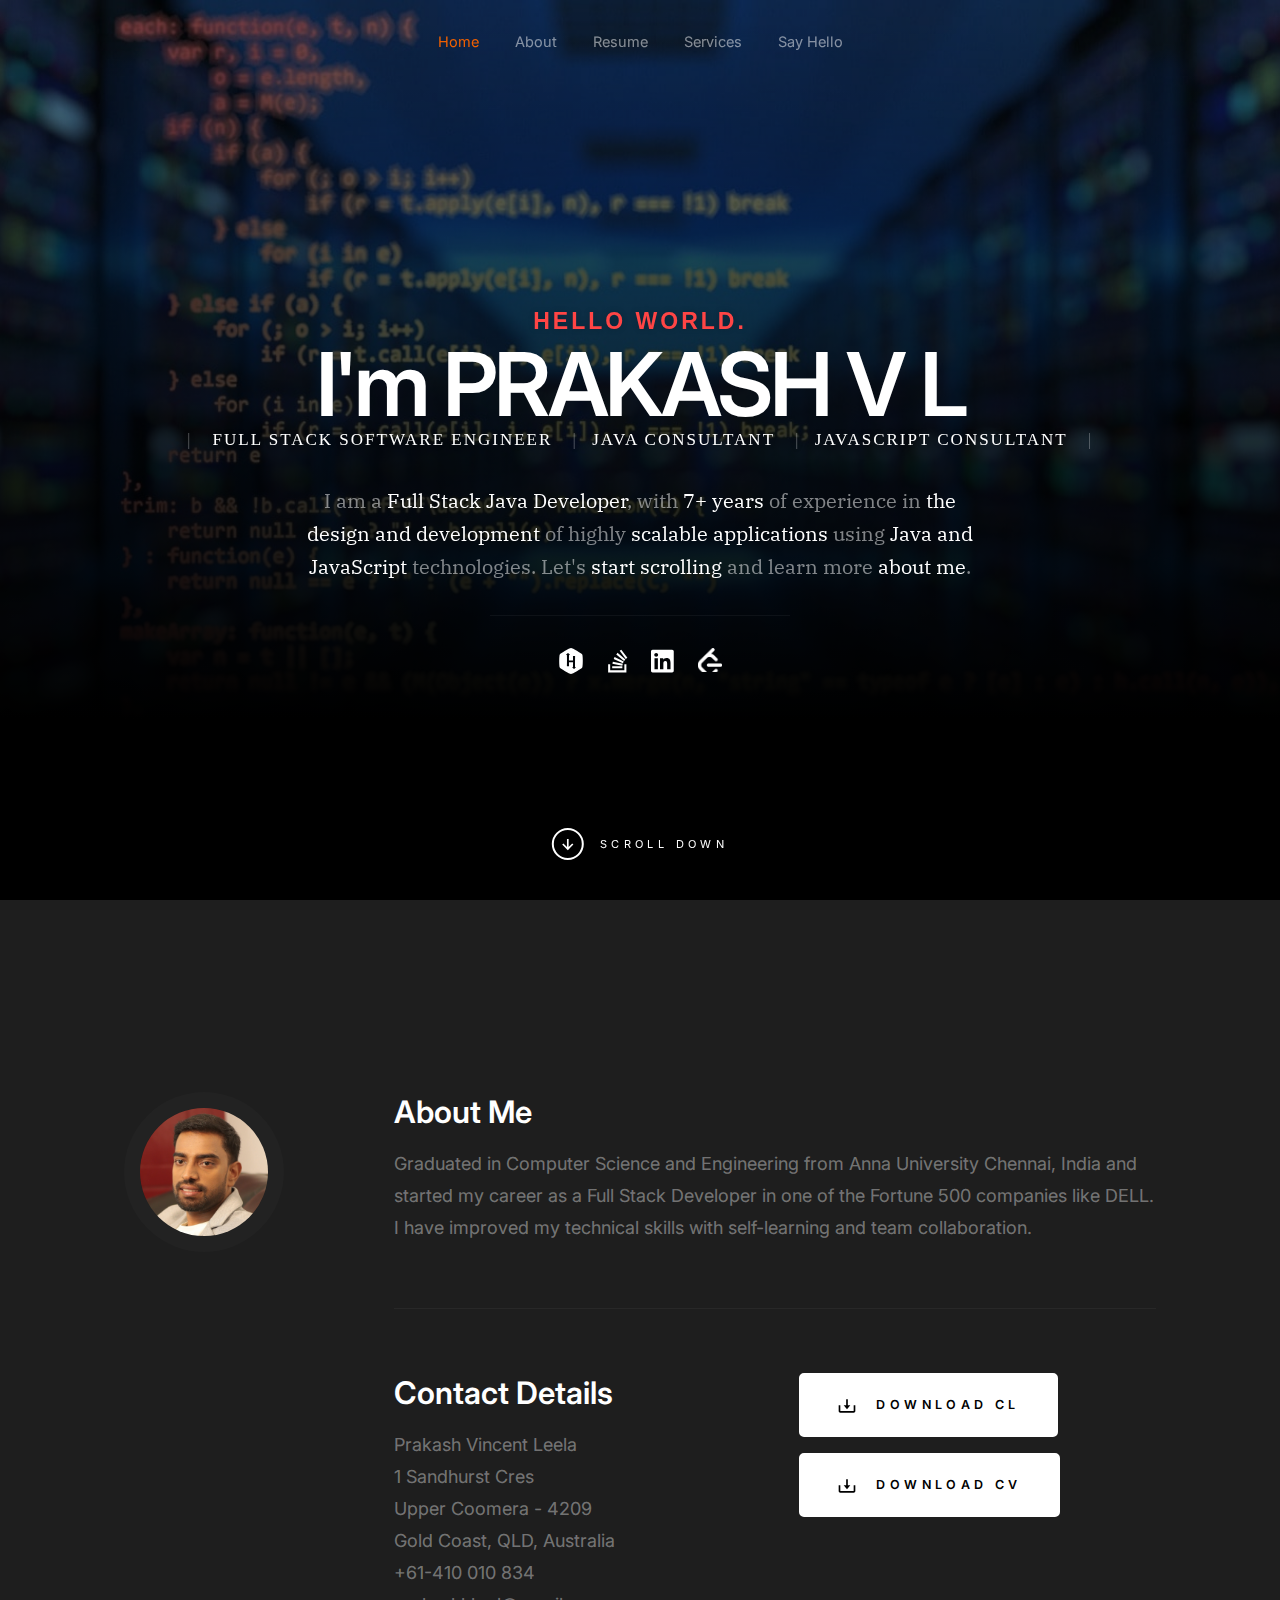
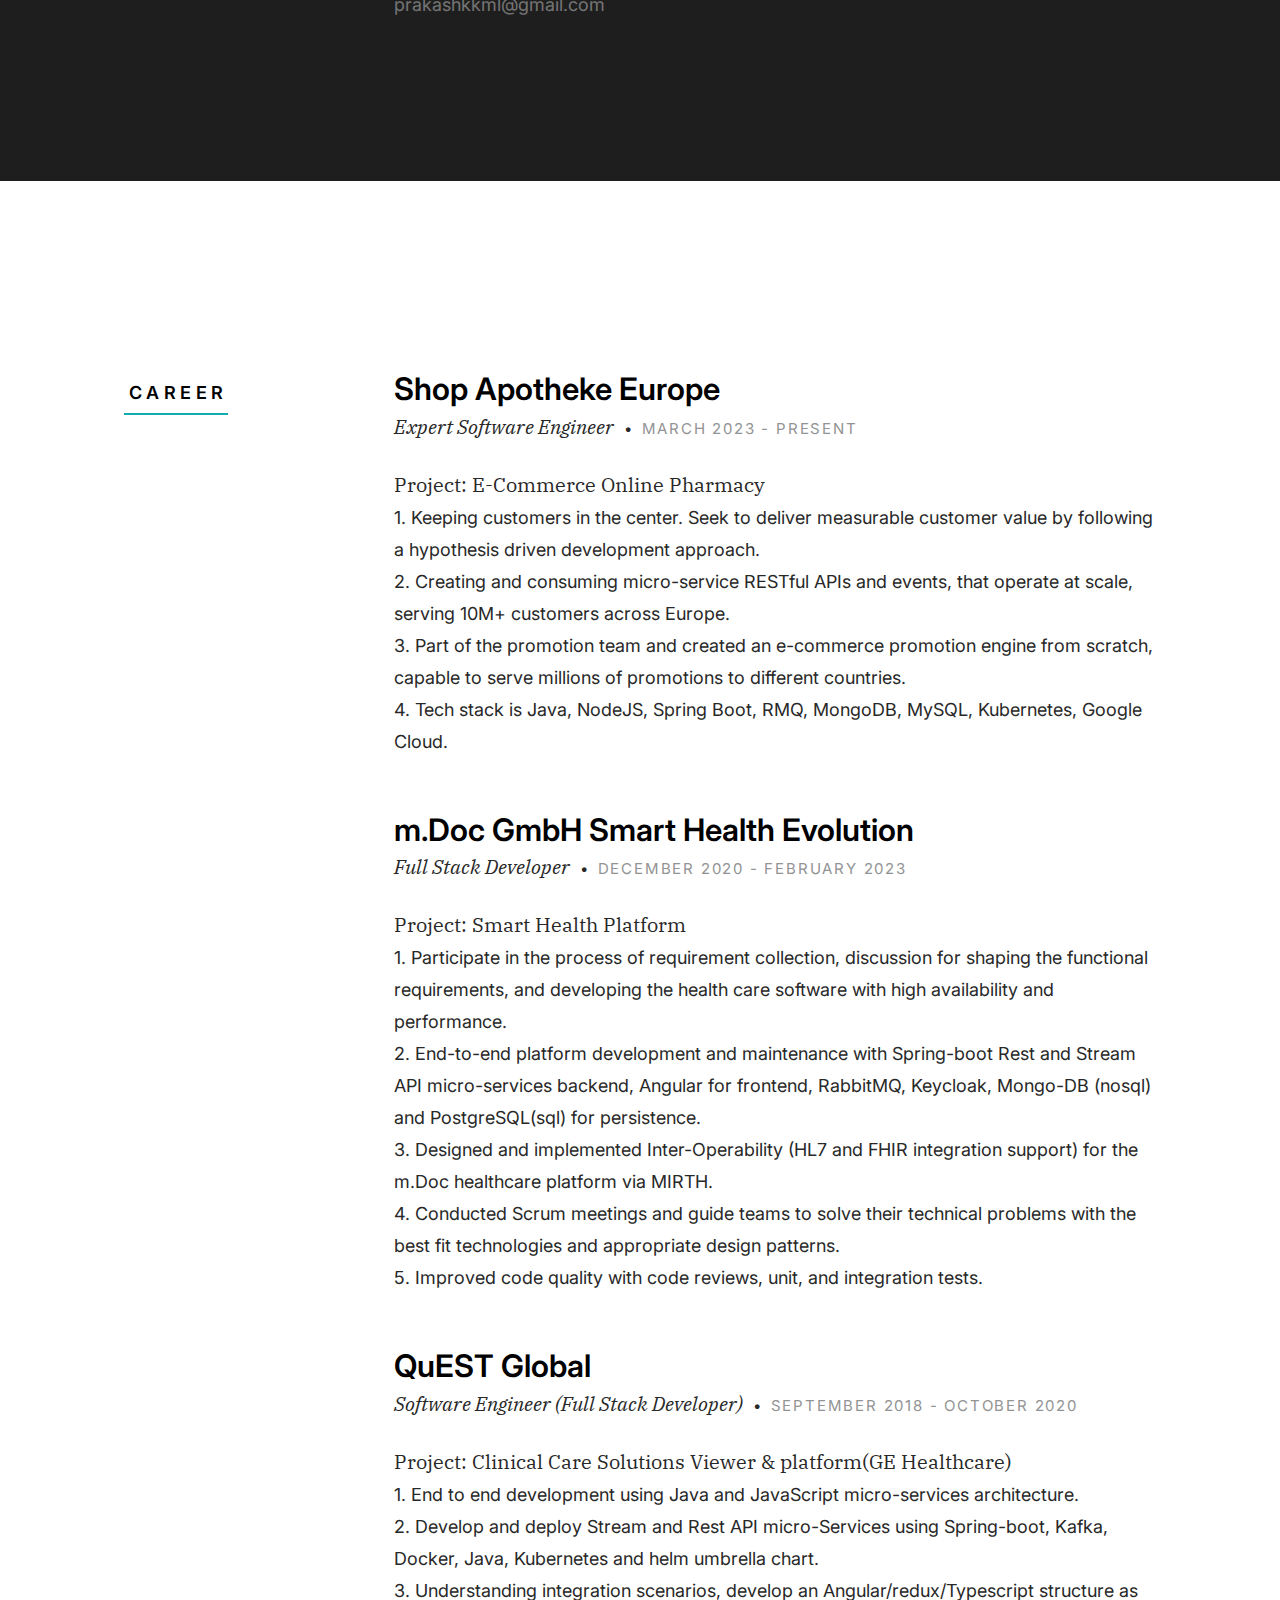
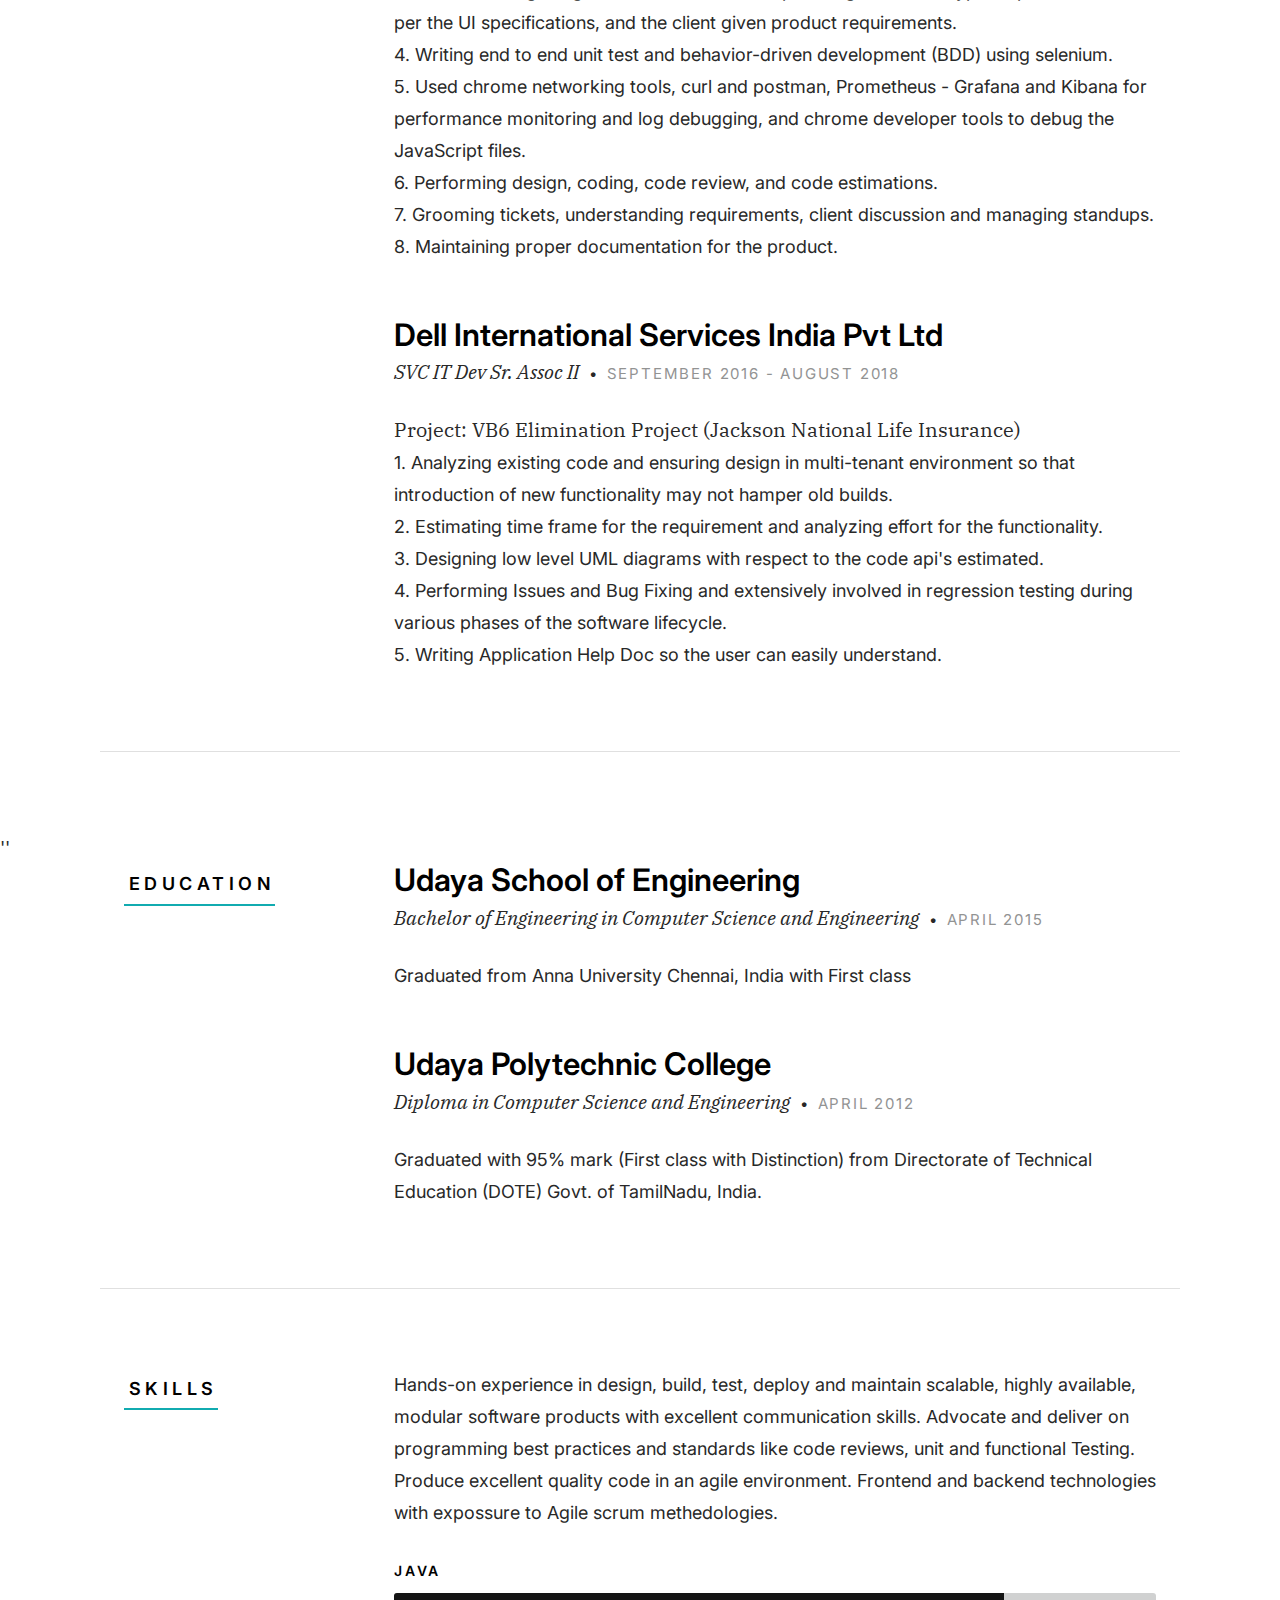
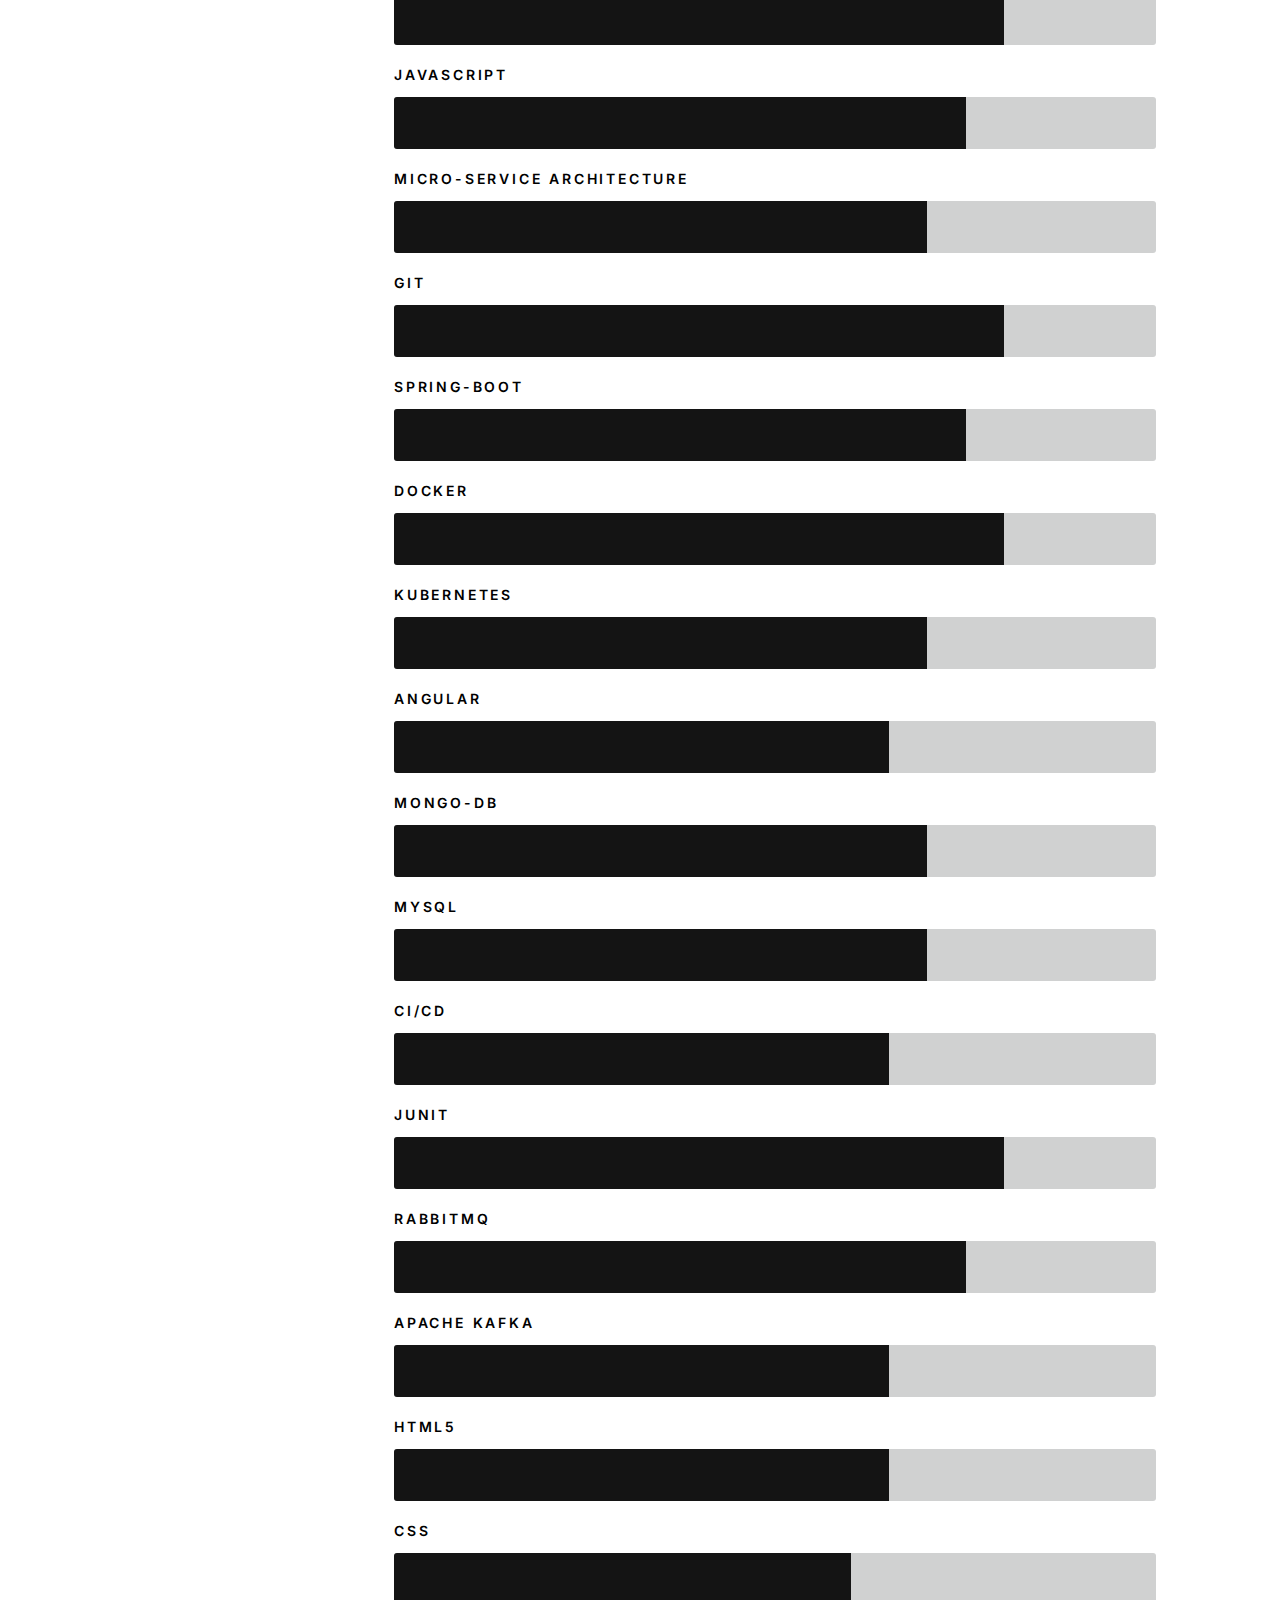
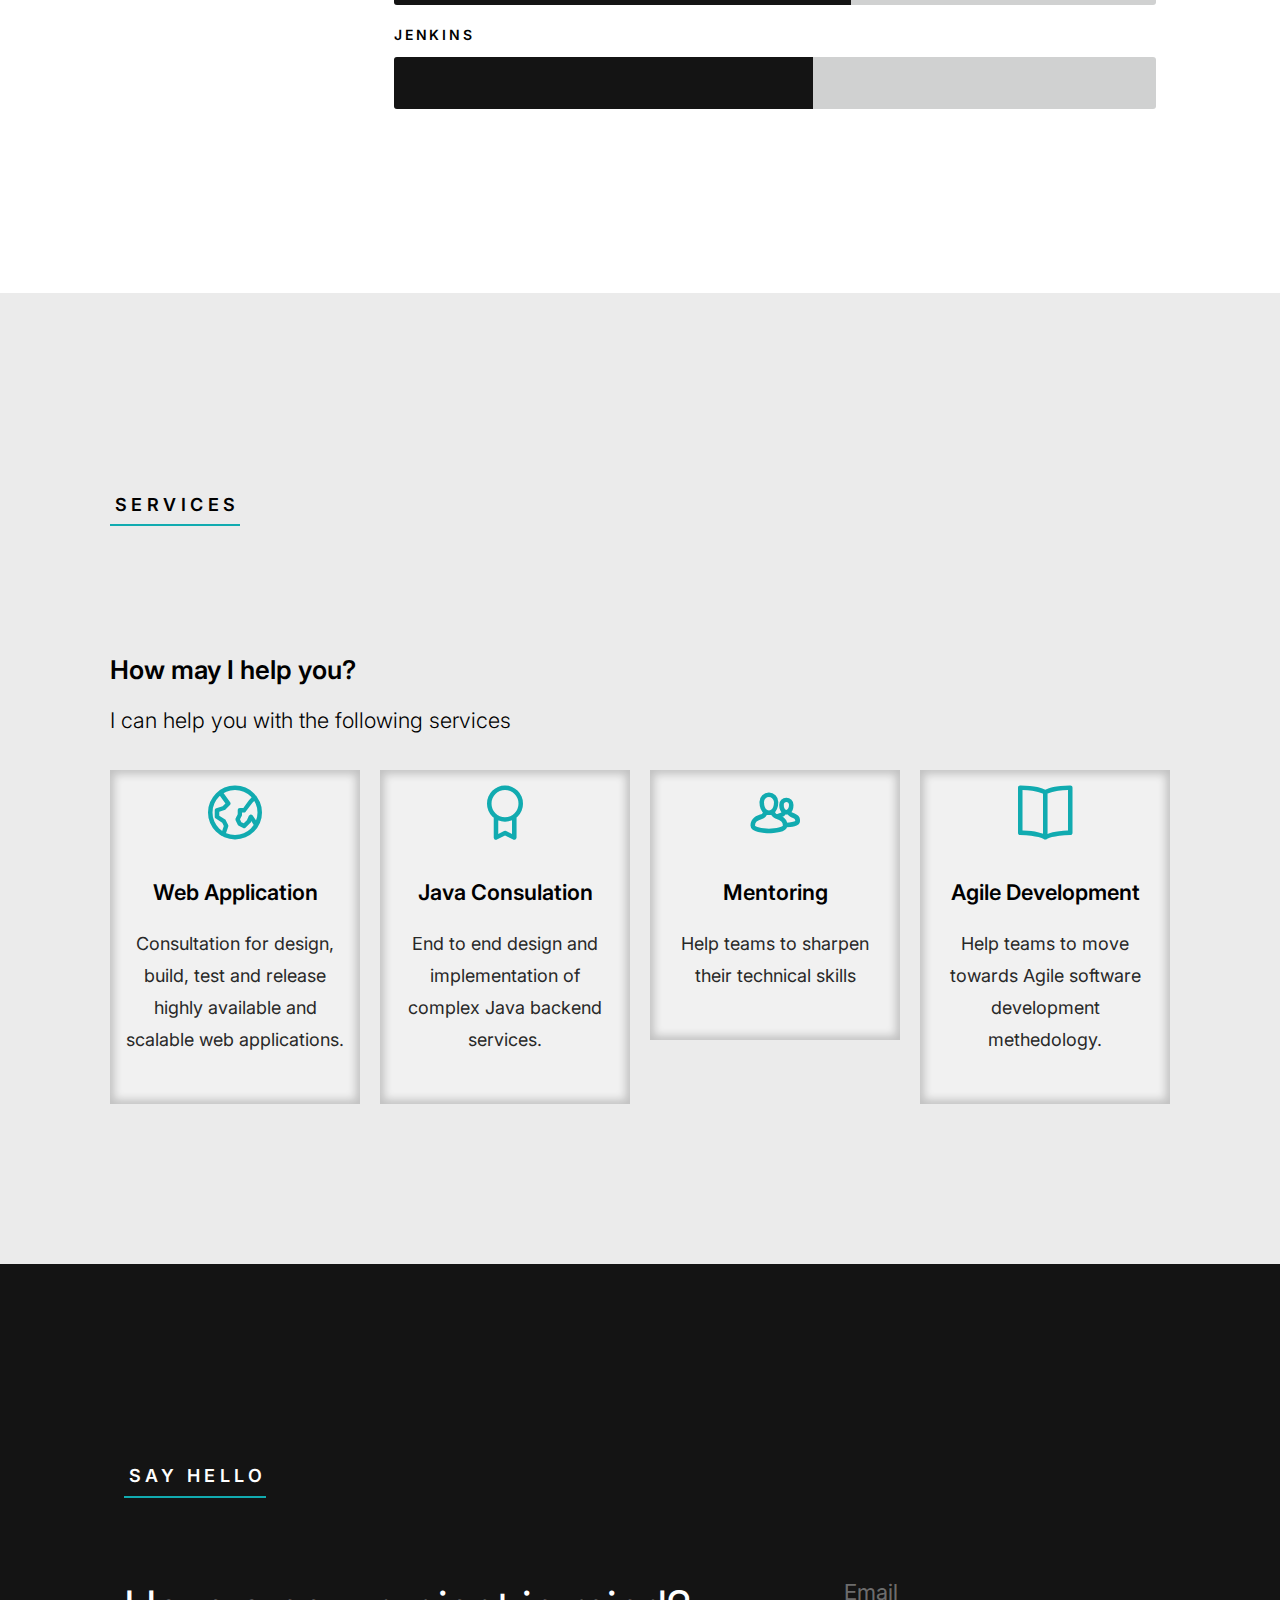
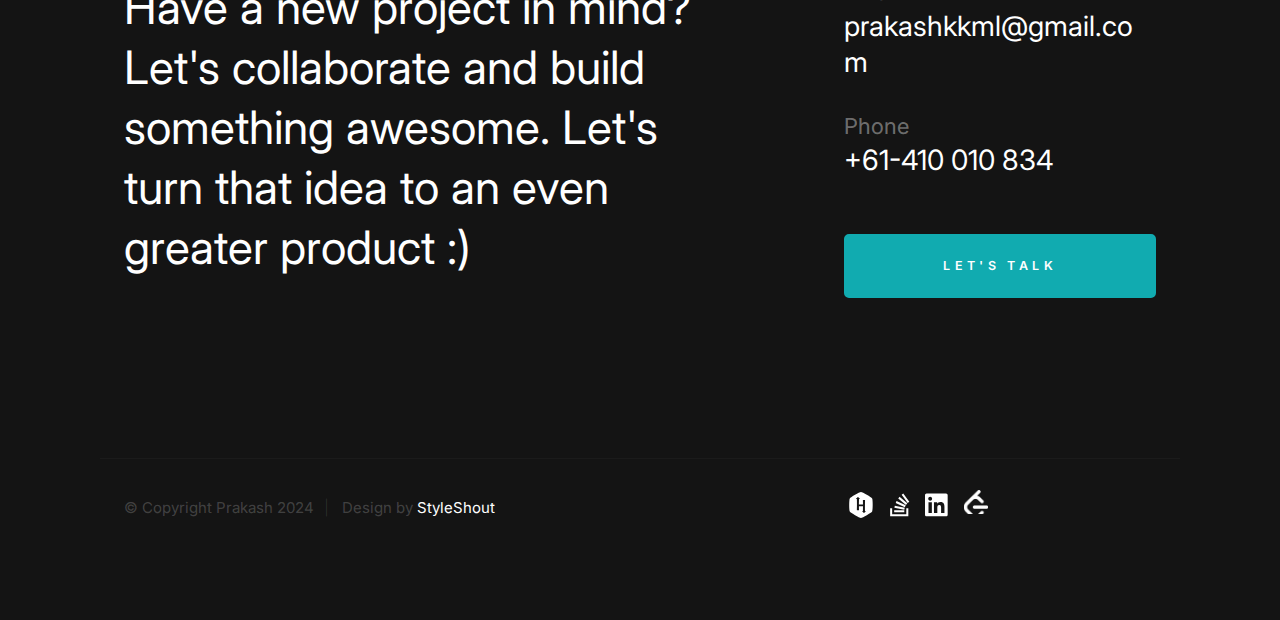
==== commit 82a5617f: "leetcode icon added" ====
--- a/index.html
+++ b/index.html
@@ -17,6 +17,7 @@
     ================================================== -->
     <link rel="stylesheet" href="css/styles.css">
     <link rel="stylesheet" href="css/vendor.css">
+    <link rel="stylesheet" href="css/custom.css">
     
     <!-- script
     ================================================== -->
@@ -90,6 +91,7 @@
                         <a href="https://www.hackerrank.com/4LPH4"><i class="fab fa-hackerrank" aria-hidden="true"></i></a>
                         <a href="https://stackoverflow.com/users/5675572/prakash-vl"><i class="fab fa-stack-overflow" aria-hidden="true"></i></a>
                         <a href="https://www.linkedin.com/in/prakashvl/"><i class="fab fa-linkedin" aria-hidden="true"></i></a>
+                        <a href="https://leetcode.com/user0505PF/"><i class="custom-leetcode-icon" aria-hidden="true"></i></a>
                     </div>
 
                 </div> <!-- end s-home__content-about -->
@@ -344,7 +346,15 @@
                             <strong>Spring-boot</strong>
                         </li>
                         <li>
+                            <div class="progress percent80"></div>
+                            <strong>Docker</strong>
+                        </li>
+                        <li>
                             <div class="progress percent70"></div>
+                            <strong>Kubernetes</strong>
+                        </li>
+                        <li>
+                            <div class="progress percent65"></div>
                             <strong>Angular</strong>
                         </li>
                         <li>
@@ -361,8 +371,12 @@
                             <strong>CI/CD</strong>
                         </li>
                         <li>
-                            <div class="progress percent70"></div>
+                            <div class="progress percent80"></div>
                             <strong>JUnit</strong>
+                        </li>
+                        <li>
+                            <div class="progress percent75"></div>
+                            <strong>RabbitMQ</strong>
                         </li>
                         <li>
                             <div class="progress percent65"></div>
@@ -377,20 +391,8 @@
                             <strong>CSS</strong>
                         </li>
                         <li>
-                            <div class="progress percent65"></div>
-                            <strong>Docker</strong>
-                        </li>
-                        <li>
                             <div class="progress percent55"></div>
                             <strong>Jenkins</strong>
-                        </li>
-                        <li>
-                            <div class="progress percent45"></div>
-                            <strong>Kubernetes</strong>
-                        </li>
-                        <li>
-                            <div class="progress percent40"></div>
-                            <strong>RabbitMQ</strong>
                         </li>
                     </ul>
 
@@ -509,11 +511,12 @@
                     <li><a href="https://www.hackerrank.com/4LPH4"><i class="fab fa-hackerrank" aria-hidden="true"></i></a></li>
                     <li><a href="https://stackoverflow.com/users/5675572/prakash-vl"><i class="fab fa-stack-overflow" aria-hidden="true"></i></a></li>
                     <li><a href="https://www.linkedin.com/in/prakashvl/"><i class="fab fa-linkedin" aria-hidden="true"></i></a></li>
+                    <li><a href="https://leetcode.com/user0505PF/"><i class="custom-leetcode-icon" aria-hidden="true"></i></a></li>
                 </ul>
             </div>
 
             <div class="column large-7 medium-6 w-1000-stack ss-copyright">
-                <span>© Copyright Prakash 2022</span> 
+                <span>© Copyright Prakash 2024</span> 
                 <span>Design by <a href="https://www.styleshout.com/">StyleShout</a></span>
             </div>
         </div>
--- a/css/custom.css
+++ b/css/custom.css
@@ -0,0 +1,33 @@
+/* =================================================================== 
+ *  Prakash's custom CSS
+ *  Template Ver. 2.0.0 
+ *  17-02-2024
+ *  ------------------------------------------------------------------
+ *
+ * =================================================================== */
+
+ .custom-leetcode-icon {
+    /* background-image: url('icons/leetcode.ico');
+    background-size: cover;
+    width: 24px; 
+    height: 24px;
+    display: inline-block; */
+    
+    content: "";
+    display: inline-block;
+    width: 24px; /* Adjust the width and height as needed */
+    height: 24px;
+    background-image: url('icons/leetcode.ico');
+    background-size: cover; /* or contain based on your preference */
+    filter: invert(100%); /* Invert the colors to change black to white */
+    transition: filter 0.3s ease; /* Adding a smooth transition effect */
+}
+
+/* .custom-leetcode-icon:hover::before {
+    background-color: var(--color-2-light);
+} */
+
+.custom-leetcode-icon:hover, 
+.custom-leetcode-icon:focus {
+    color: var(--color-2-light);
+}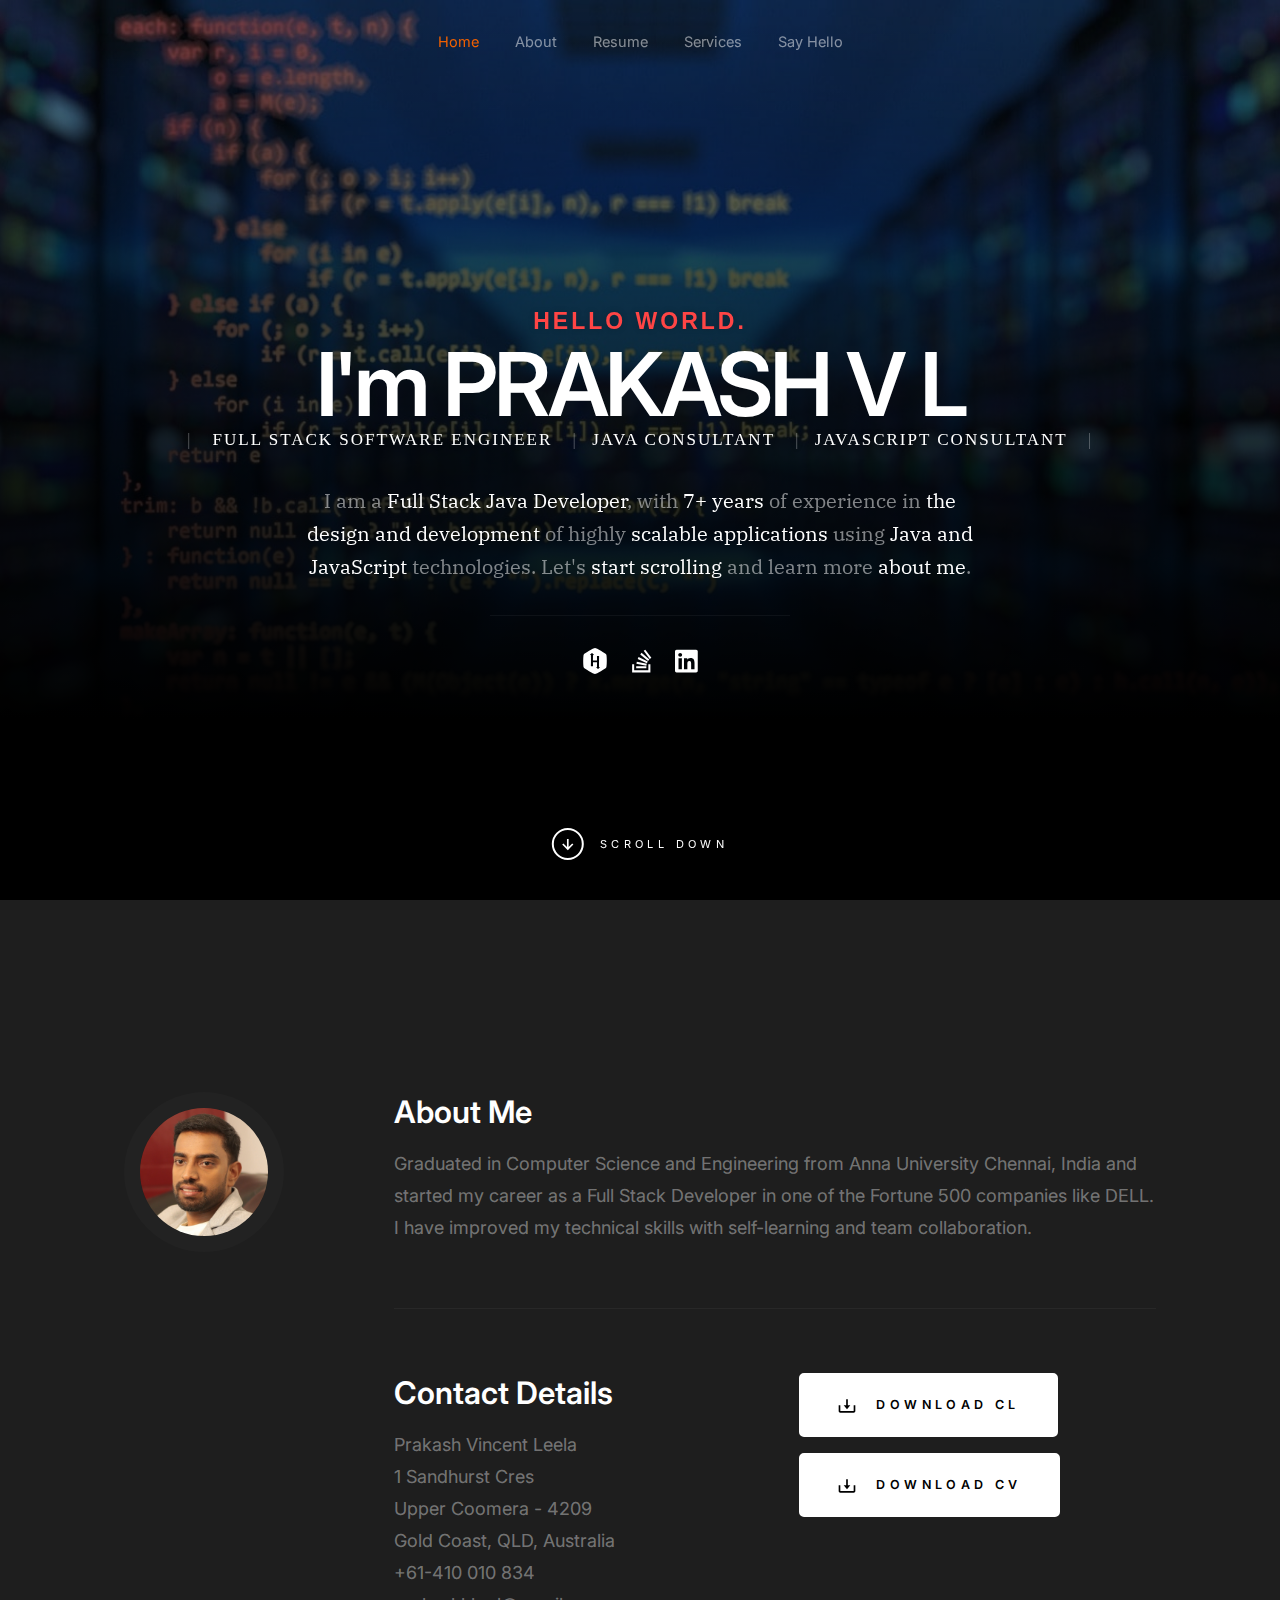
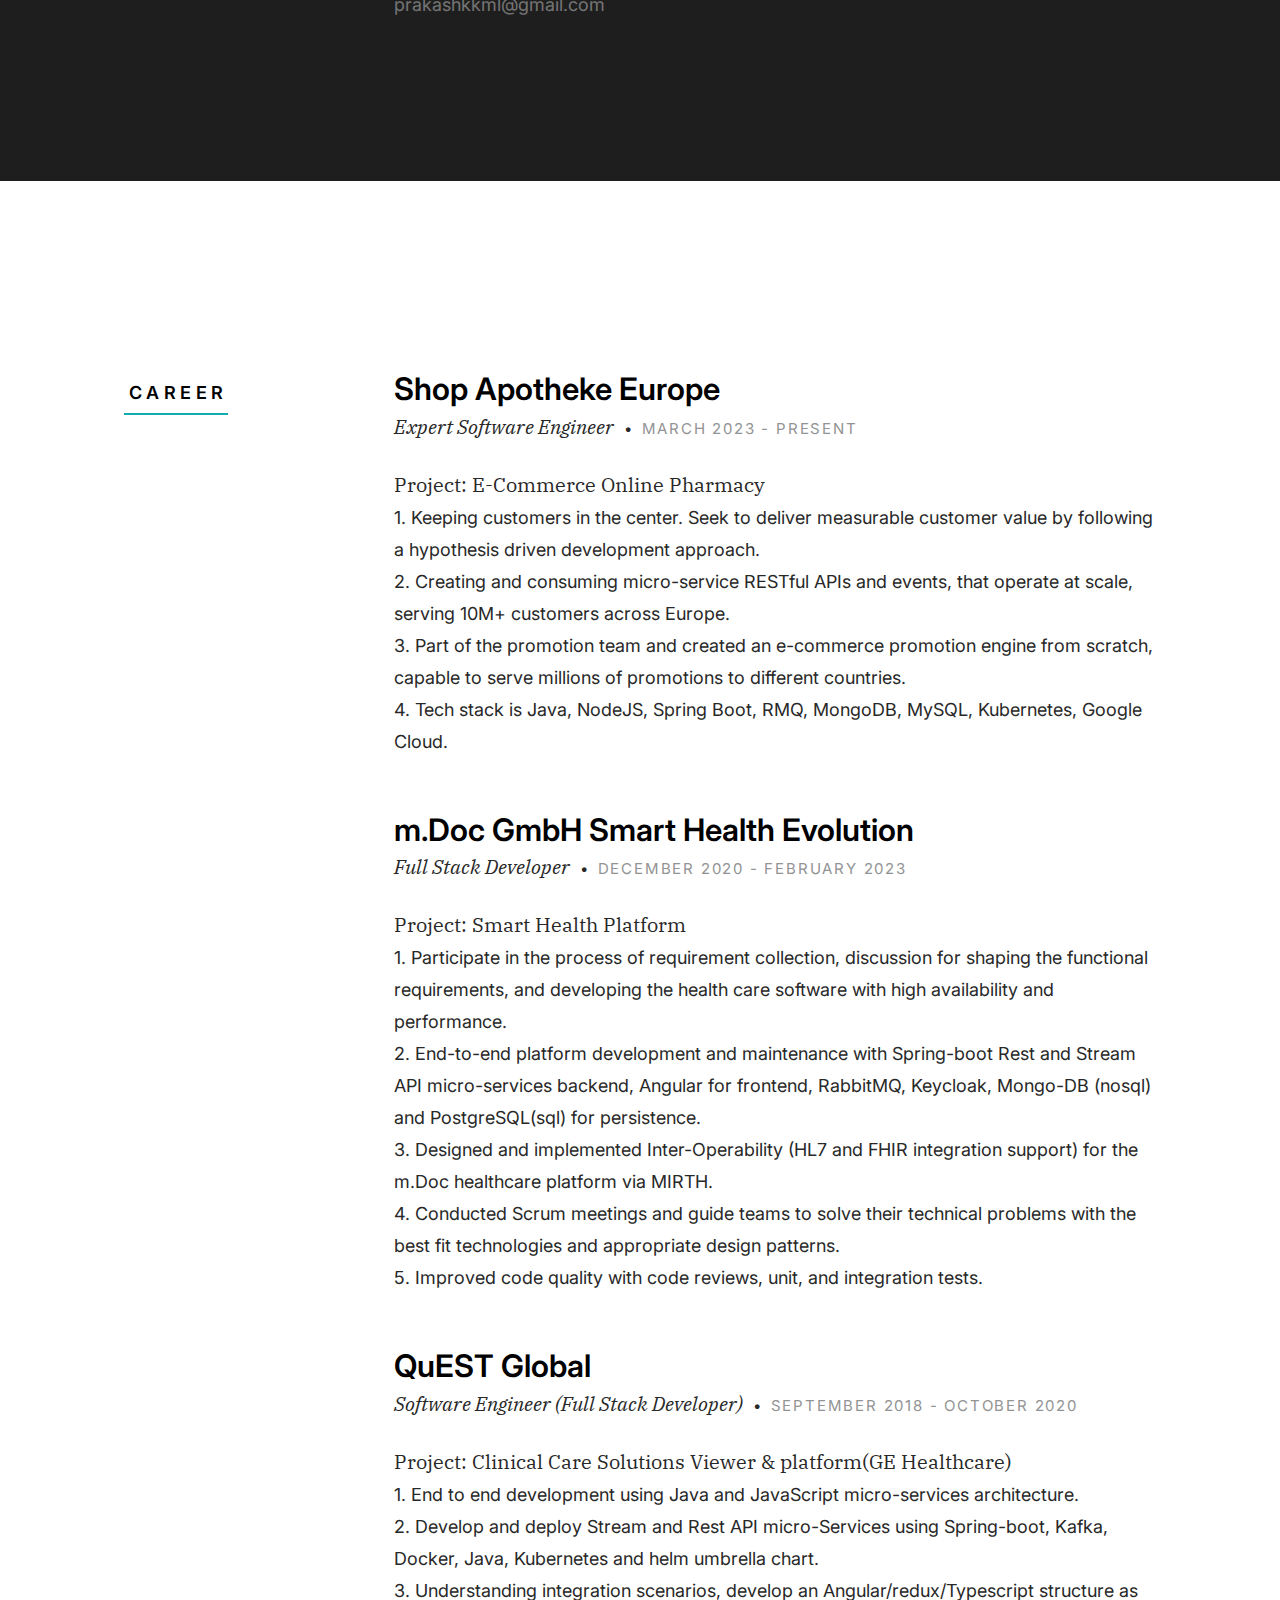
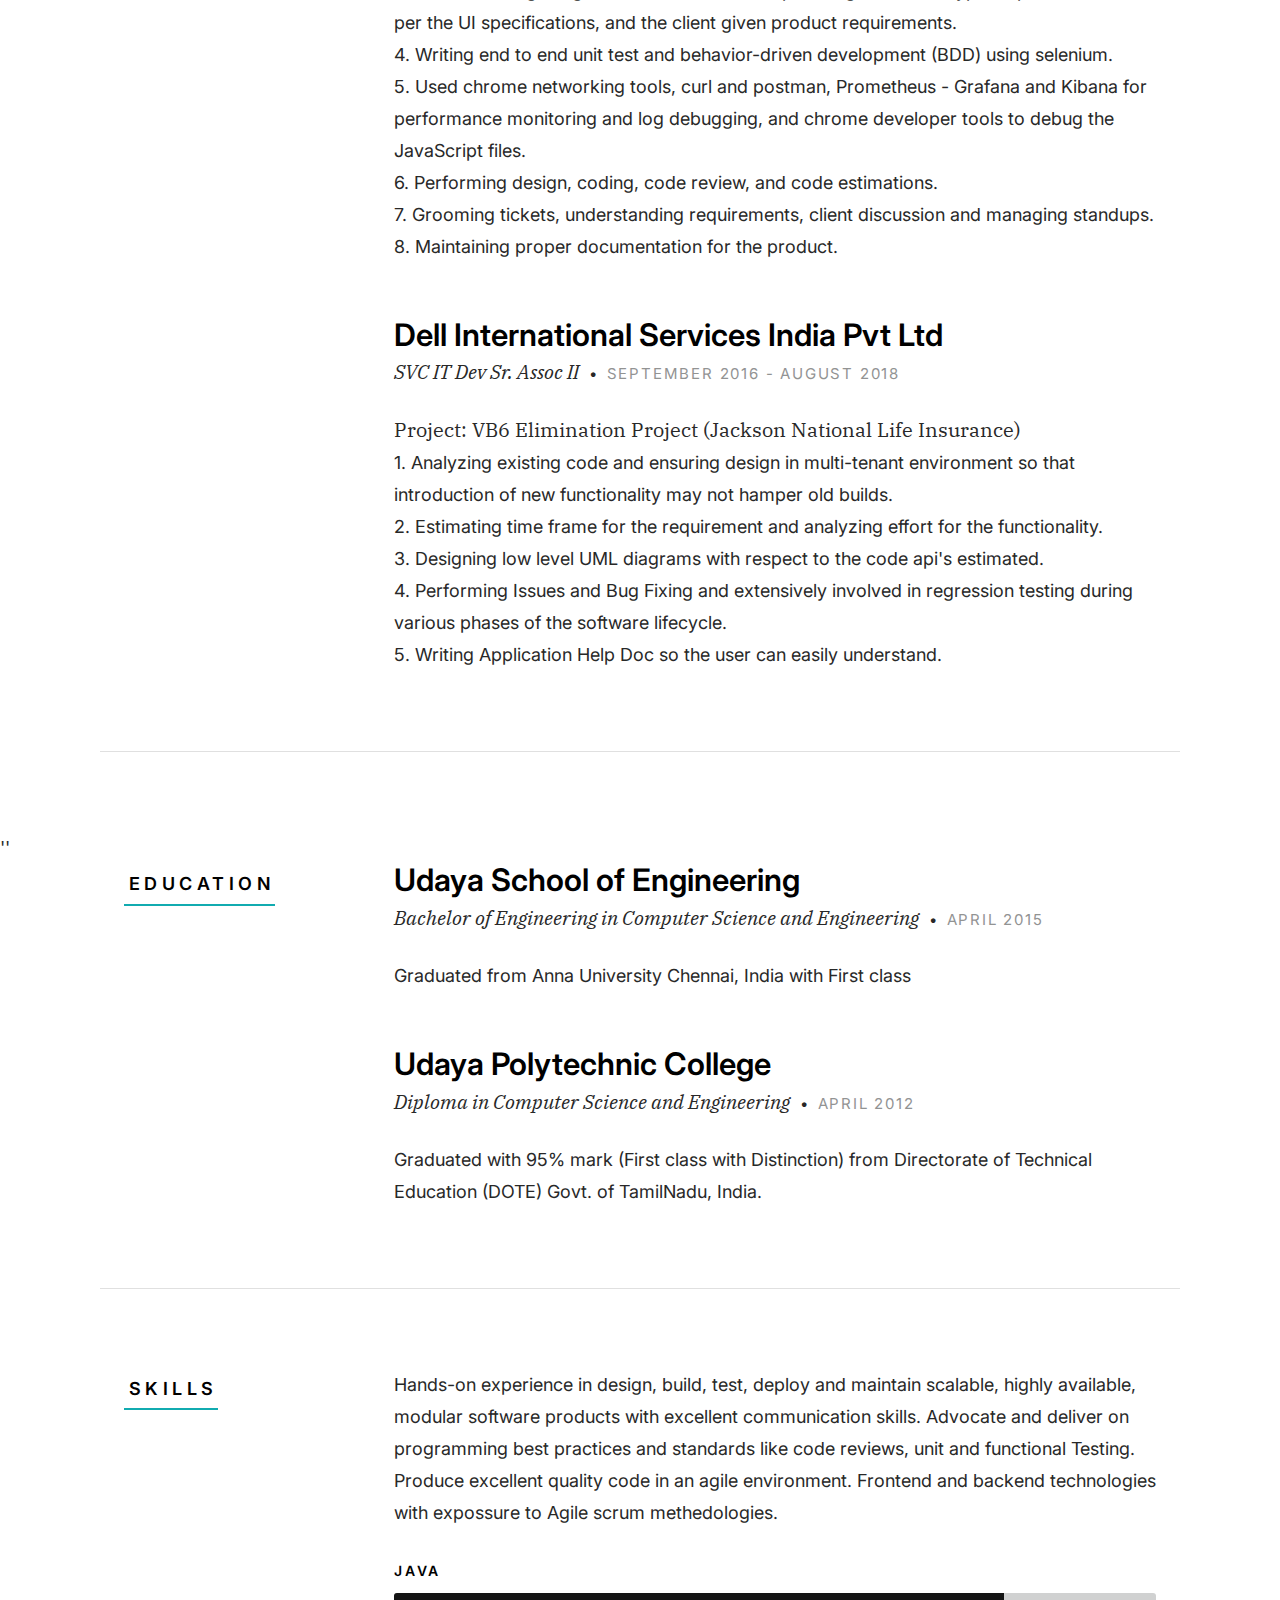
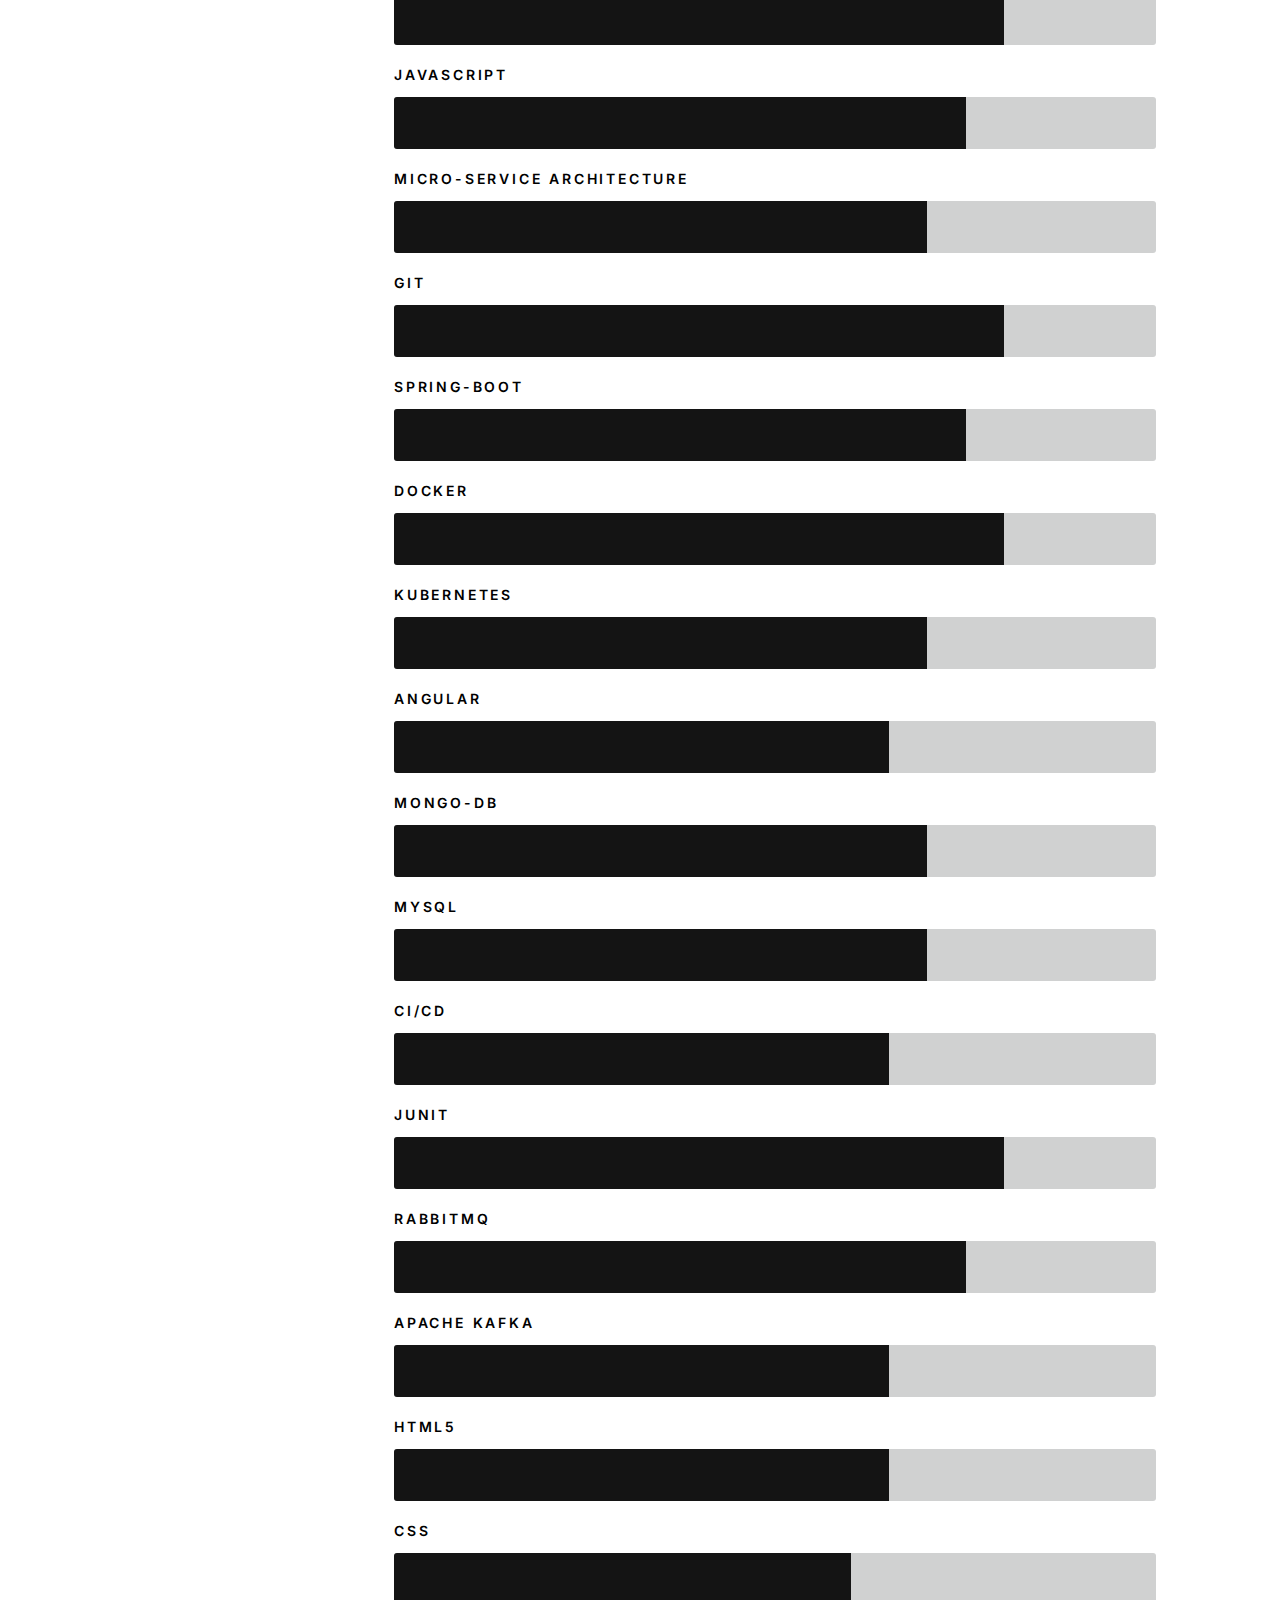
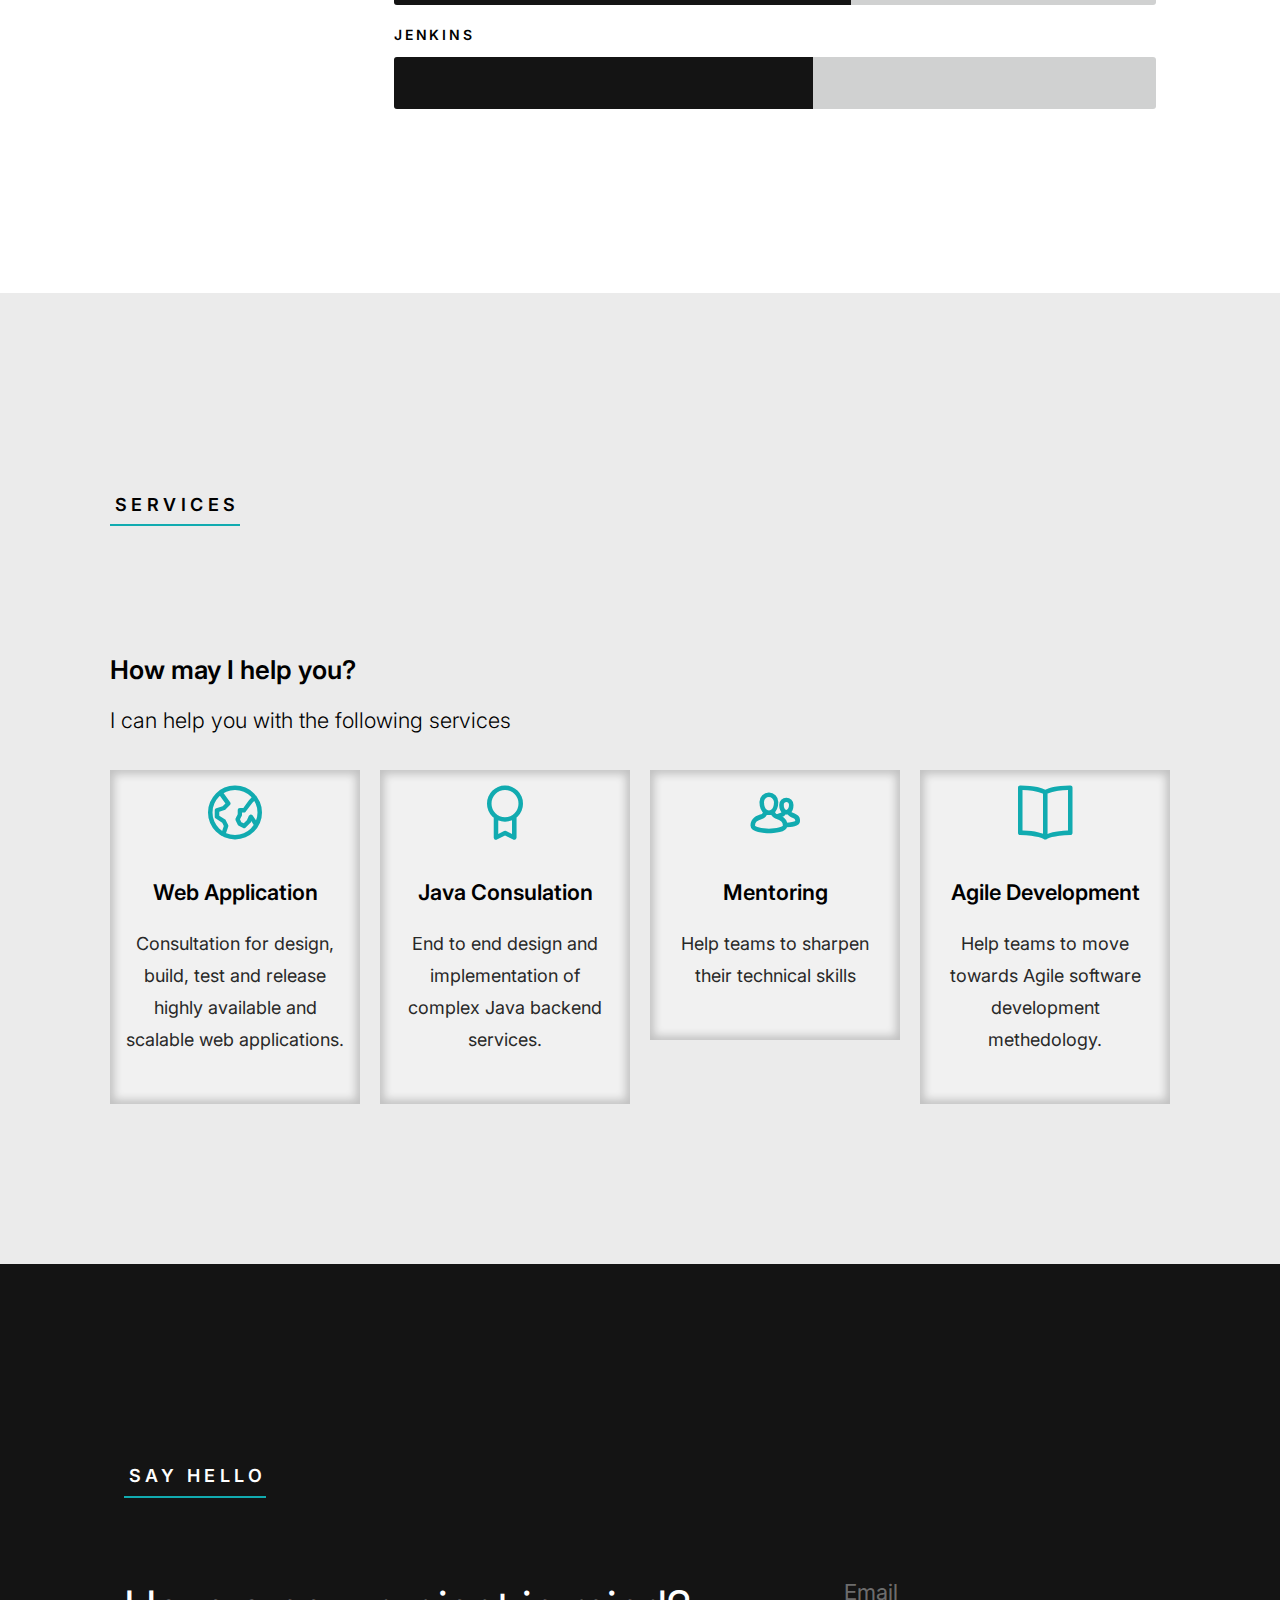
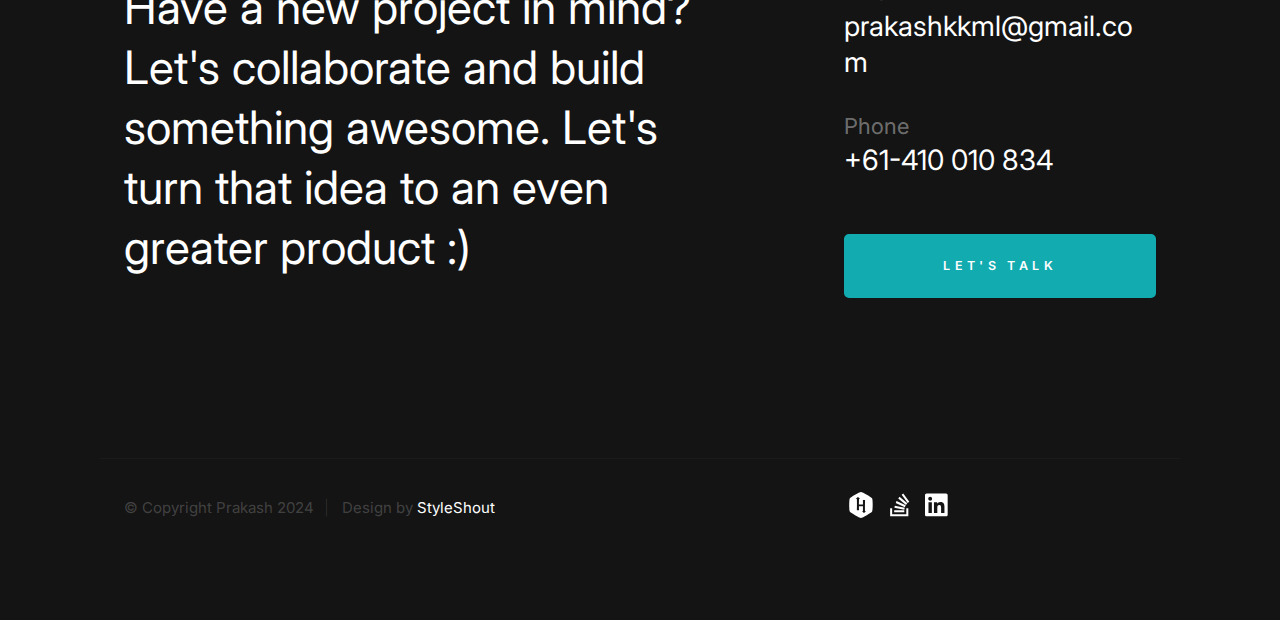
==== commit 1d75b240: "calendly widget added" ====
--- a/index.html
+++ b/index.html
@@ -17,7 +17,6 @@
     ================================================== -->
     <link rel="stylesheet" href="css/styles.css">
     <link rel="stylesheet" href="css/vendor.css">
-    <link rel="stylesheet" href="css/custom.css">
     
     <!-- script
     ================================================== -->
@@ -91,7 +90,6 @@
                         <a href="https://www.hackerrank.com/4LPH4"><i class="fab fa-hackerrank" aria-hidden="true"></i></a>
                         <a href="https://stackoverflow.com/users/5675572/prakash-vl"><i class="fab fa-stack-overflow" aria-hidden="true"></i></a>
                         <a href="https://www.linkedin.com/in/prakashvl/"><i class="fab fa-linkedin" aria-hidden="true"></i></a>
-                        <a href="https://leetcode.com/user0505PF/"><i class="custom-leetcode-icon" aria-hidden="true"></i></a>
                     </div>
 
                 </div> <!-- end s-home__content-about -->
@@ -492,7 +490,8 @@
                     </div>
 
                     <div class="column large-12">
-                        <a href="mailto:prakashkkml@gmail.com" class="mailtoui btn btn--primary h-full-width">Let's Talk</a>
+                        <!-- <a href="mailto:prakashkkml@gmail.com" class="mailtoui btn btn--primary h-full-width">Let's Talk</a> -->
+                        <a class="btn btn--primary h-full-width" id="talk-button" onclick="invokeCalendlyWidget()">Let's Talk</a>
                     </div>
                 </div> <!-- end contact-infos -->
 
@@ -511,7 +510,6 @@
                     <li><a href="https://www.hackerrank.com/4LPH4"><i class="fab fa-hackerrank" aria-hidden="true"></i></a></li>
                     <li><a href="https://stackoverflow.com/users/5675572/prakash-vl"><i class="fab fa-stack-overflow" aria-hidden="true"></i></a></li>
                     <li><a href="https://www.linkedin.com/in/prakashvl/"><i class="fab fa-linkedin" aria-hidden="true"></i></a></li>
-                    <li><a href="https://leetcode.com/user0505PF/"><i class="custom-leetcode-icon" aria-hidden="true"></i></a></li>
                 </ul>
             </div>
 
@@ -533,7 +531,13 @@
     ================================================== -->
     <script src="js/plugins.js"></script>
     <script src="js/main.js"></script>
-
+    
+    <!-- Calendly badge widget begin -->
+    <link href="https://assets.calendly.com/assets/external/widget.css" rel="stylesheet">
+    <script src="https://assets.calendly.com/assets/external/widget.js" type="text/javascript" async></script>
+    <script type="text/javascript">window.onload = function() { Calendly.initBadgeWidget({ url: 'https://calendly.com/prakashkkml/interview-and-consultation', text: 'LET\'S TALK', color: '#11abb0', textColor: '#ffffff', branding: undefined }); }</script>
+    <script src="js\custom.js"></script>
+    <!-- Calendly badge widget end -->
 </body>
 
 </html>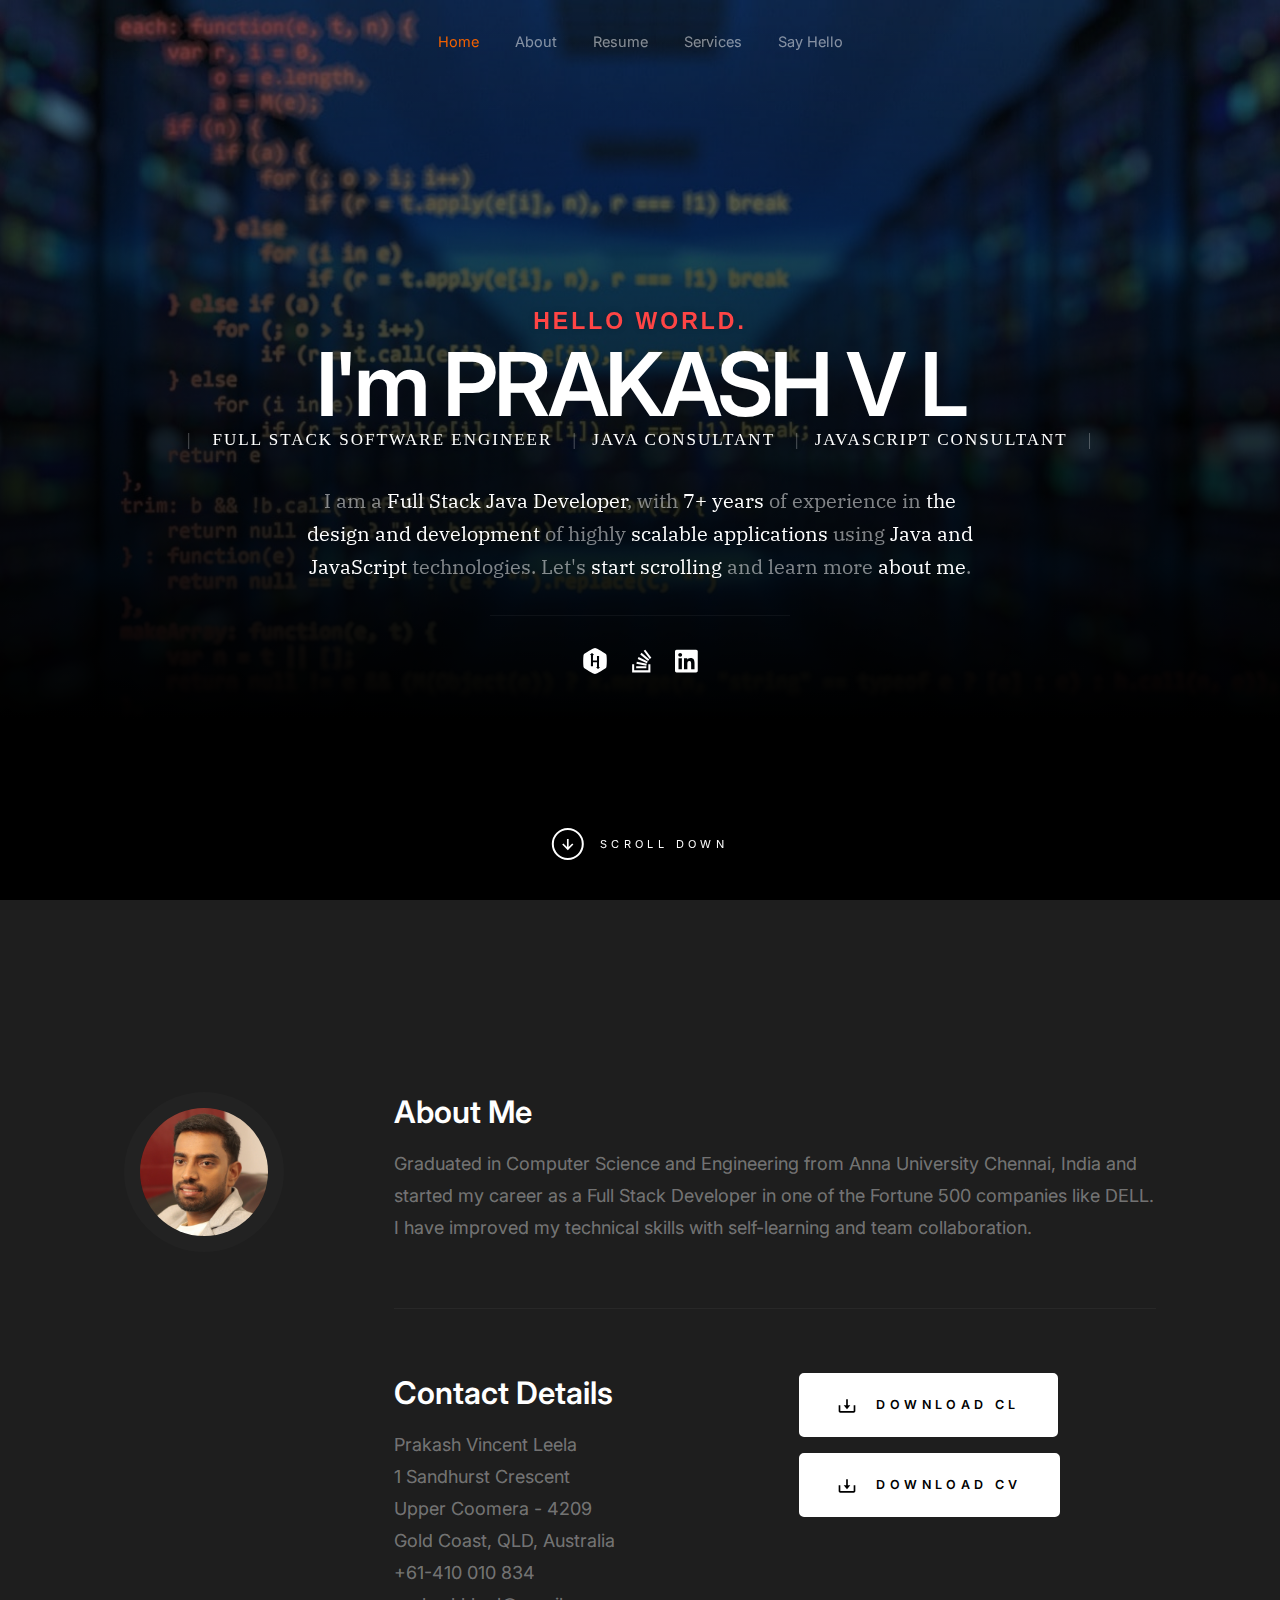
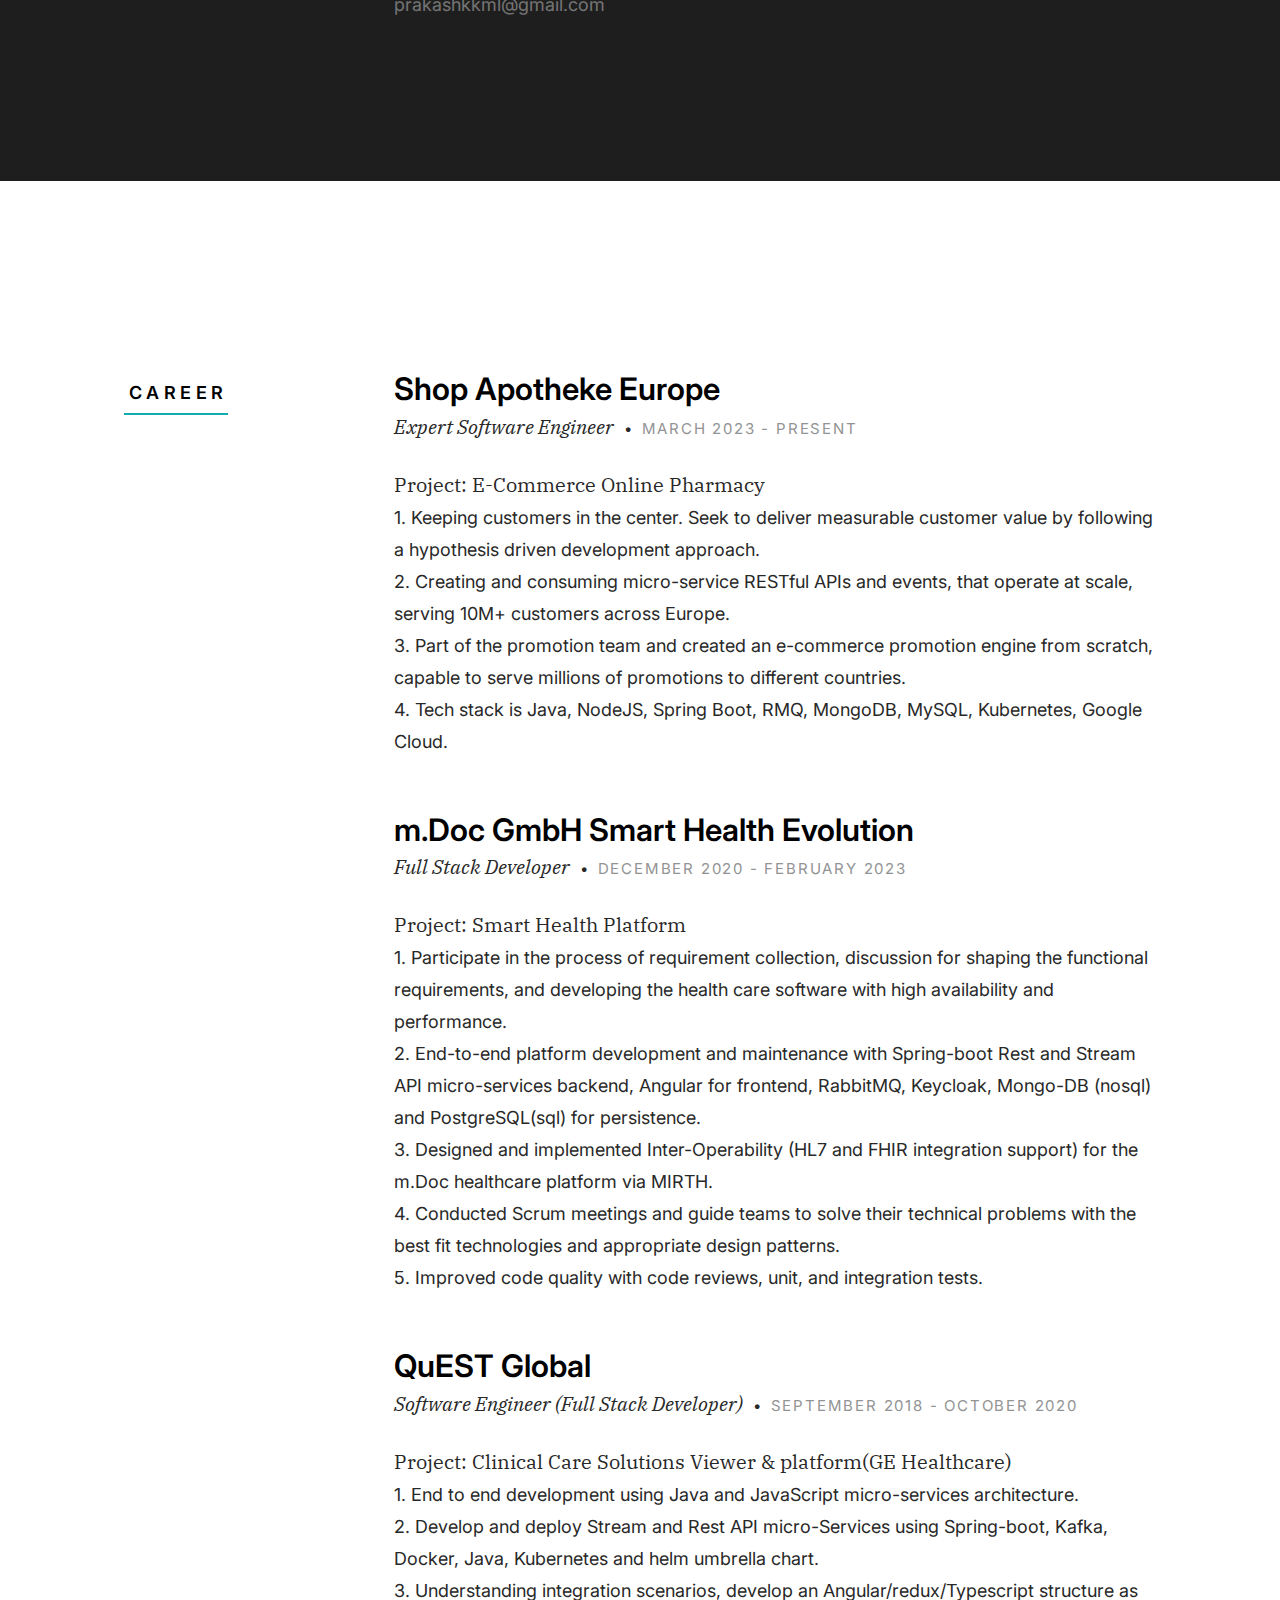
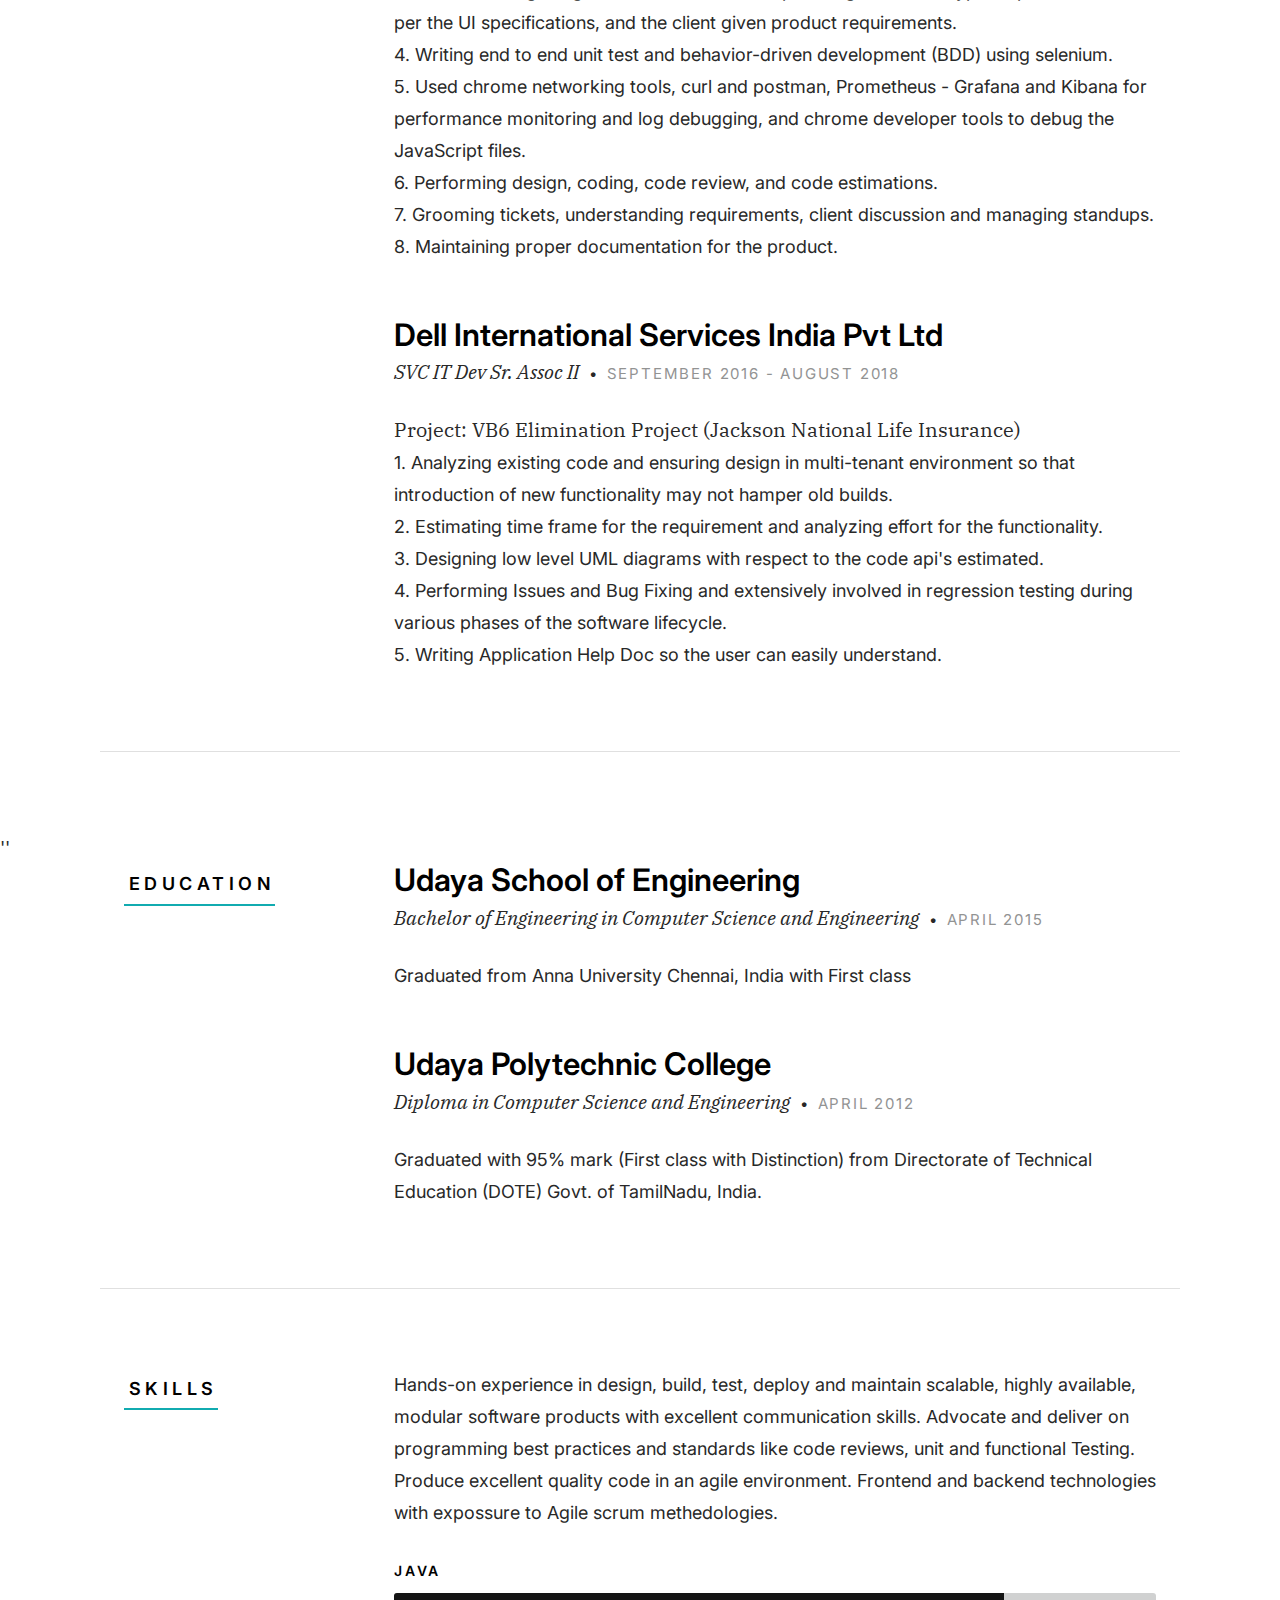
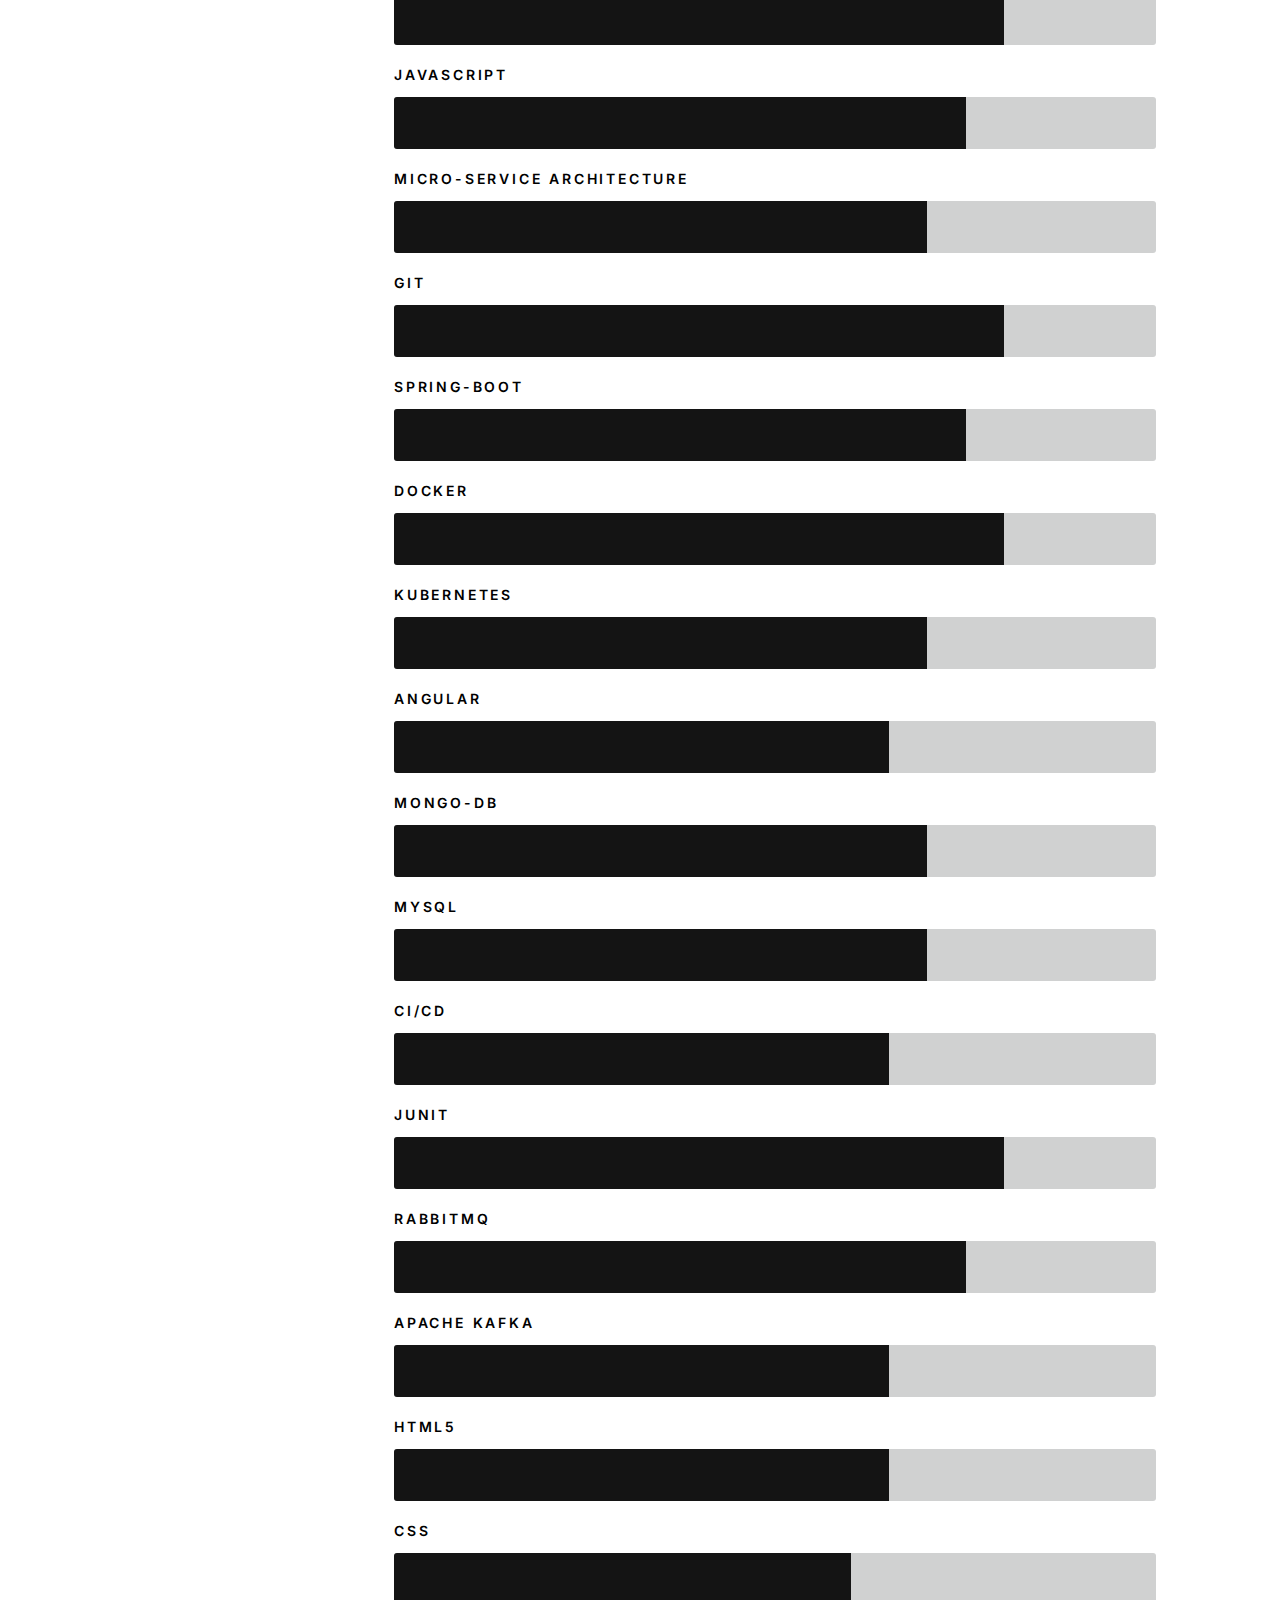
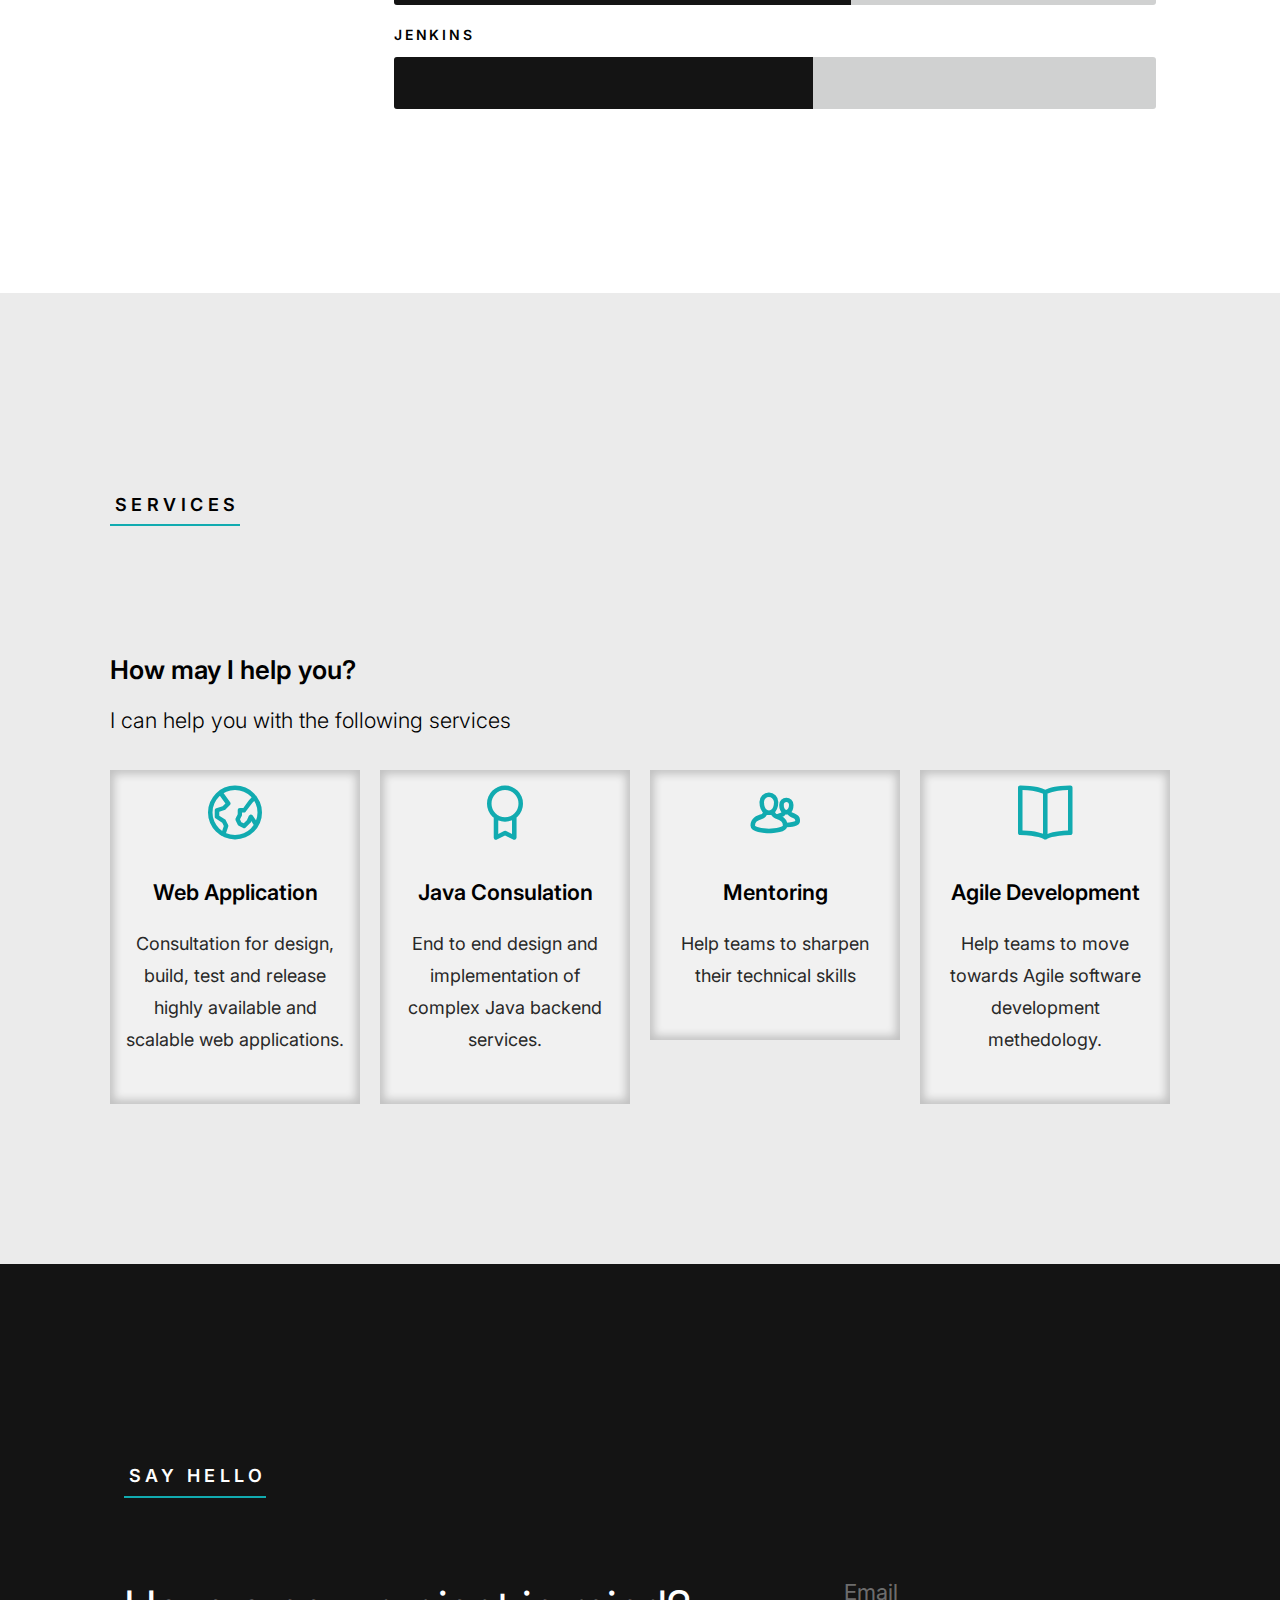
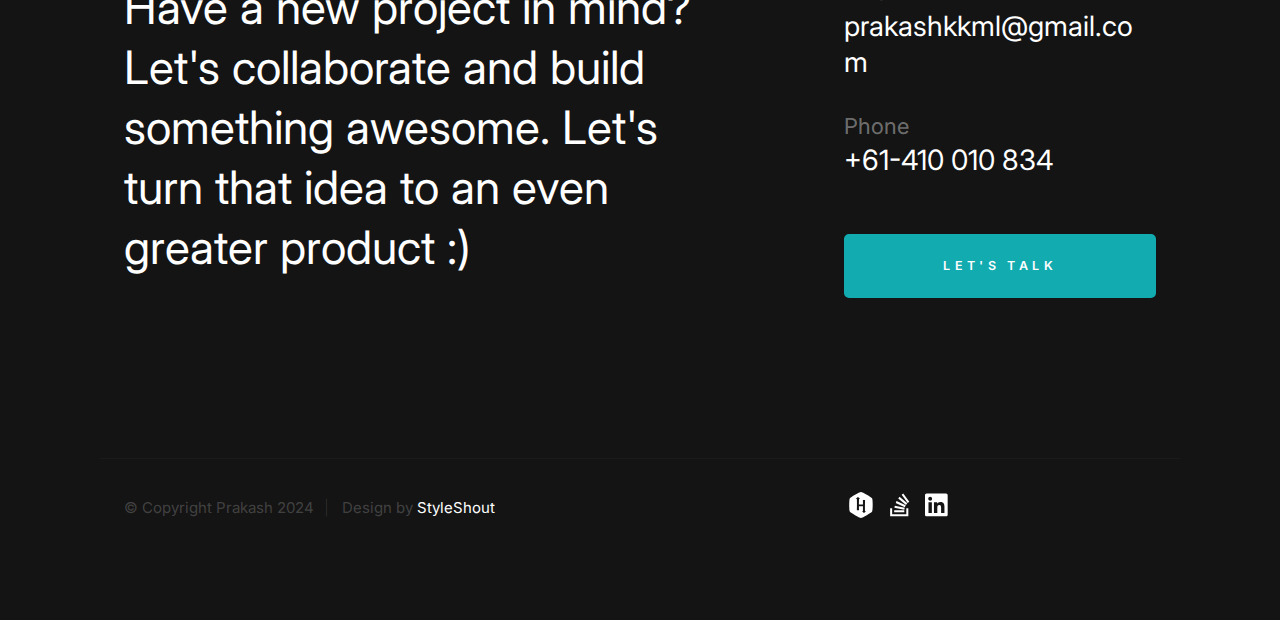
==== commit 9c29799b: "Address updated" ====
--- a/index.html
+++ b/index.html
@@ -133,7 +133,7 @@
     
                         <p>
                         Prakash Vincent Leela<br>
-                        1 Sandhurst Cres<br>
+                        1 Sandhurst Crescent<br>
                         Upper Coomera - 4209<br>
                         Gold Coast, QLD, Australia <br>
                         <a href="tel:+61410010834">+61-410 010 834</a> <br>
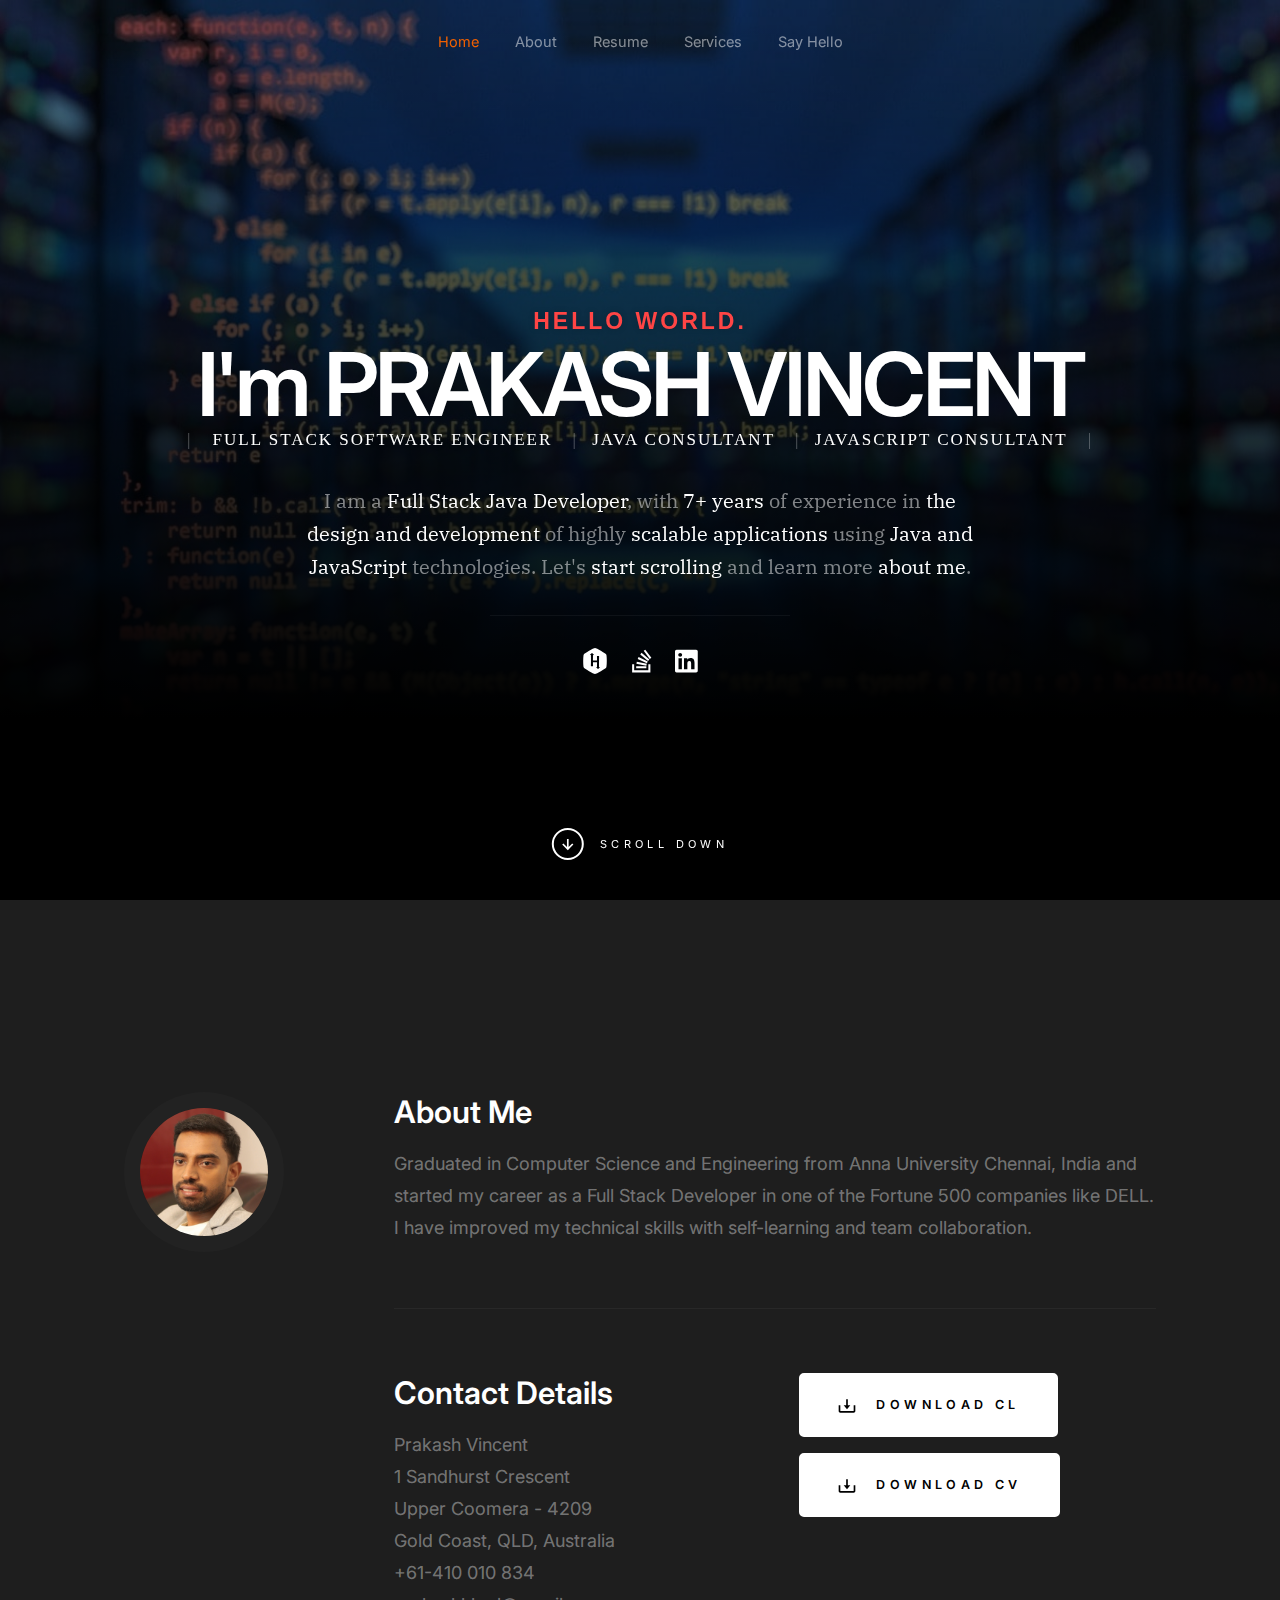
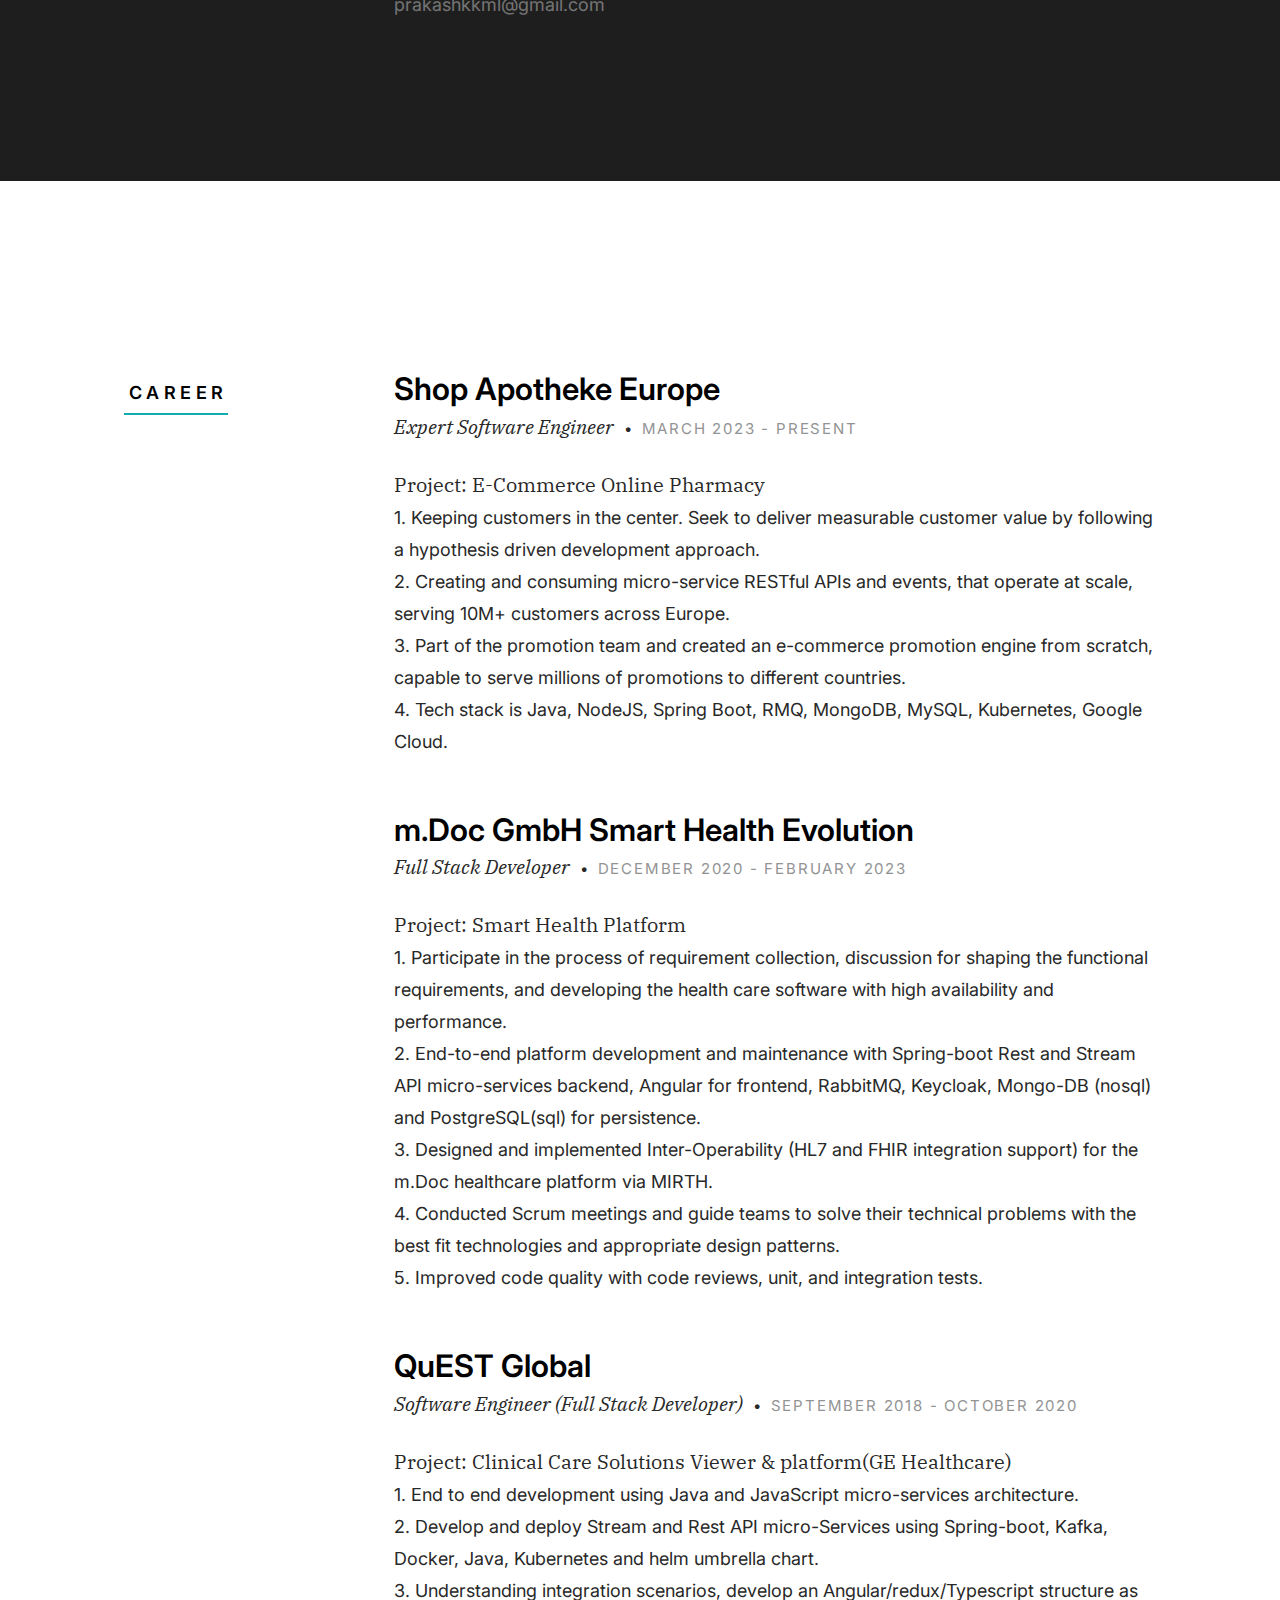
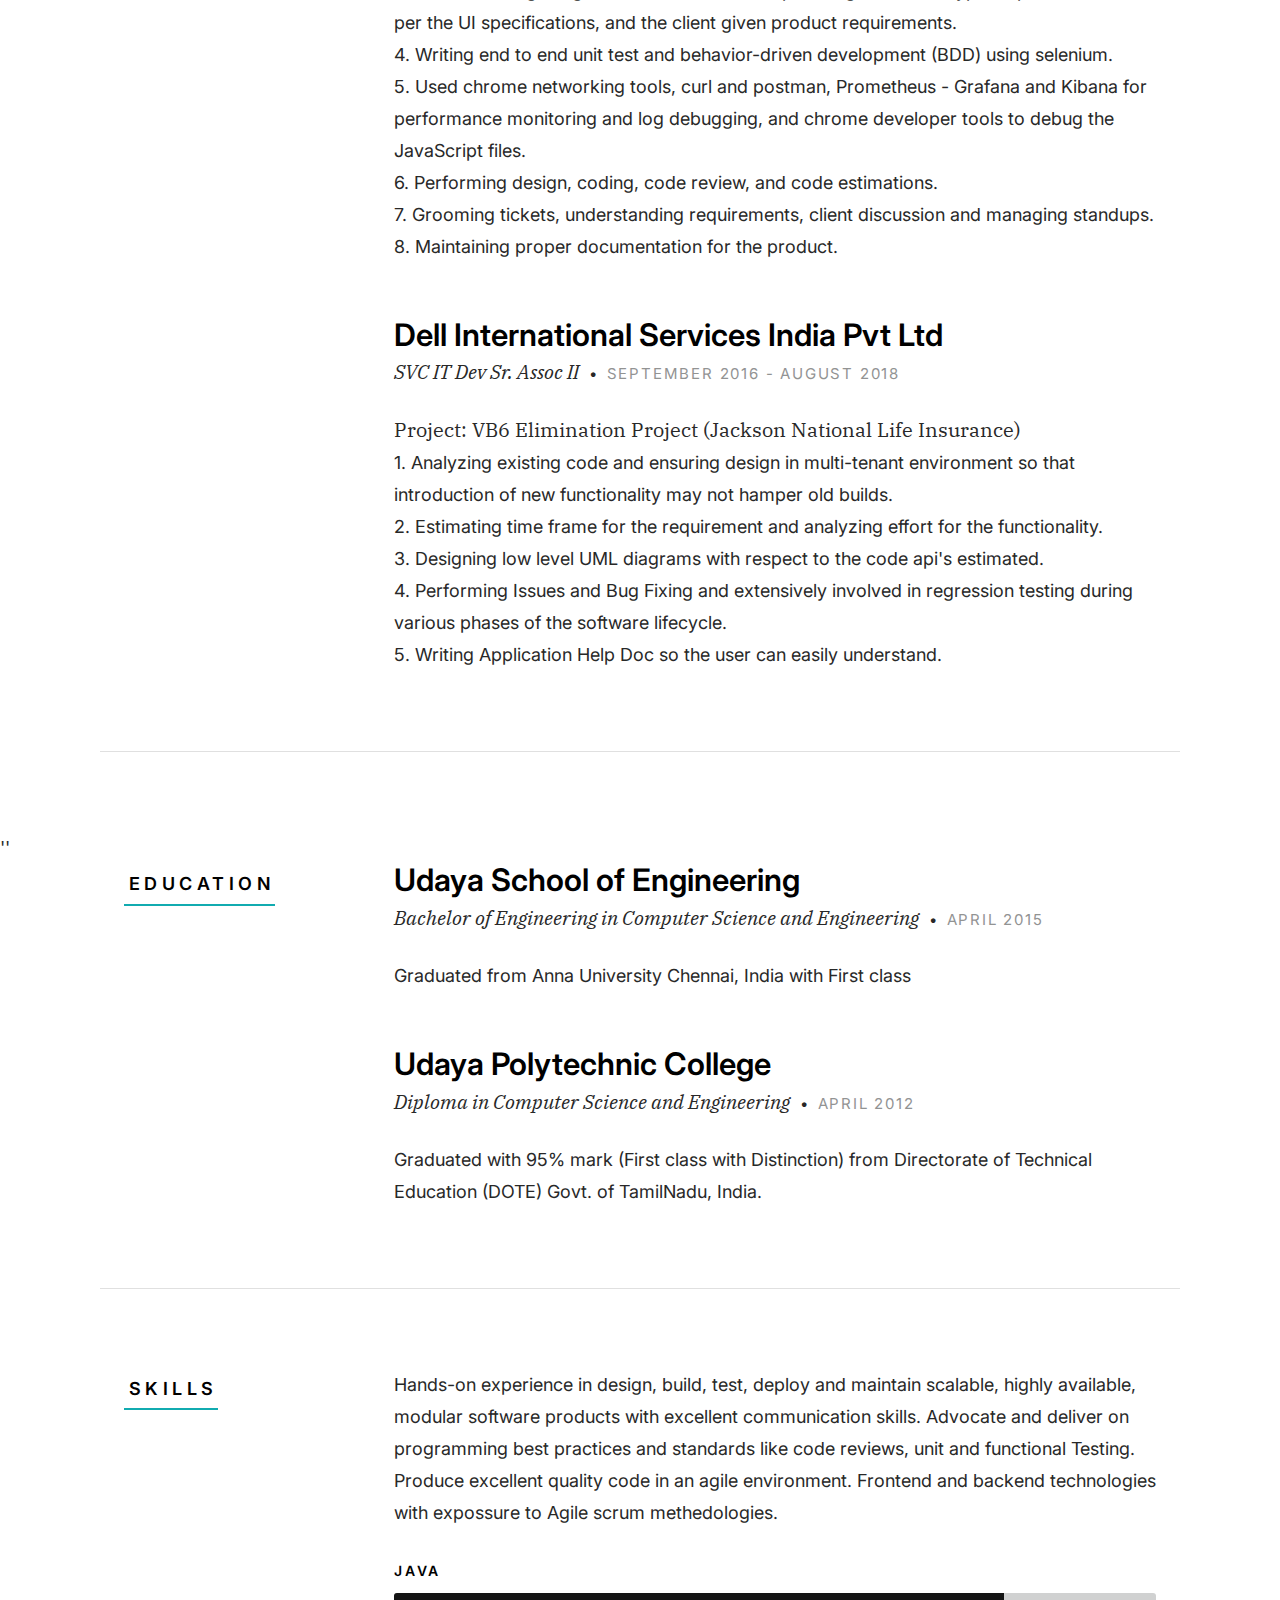
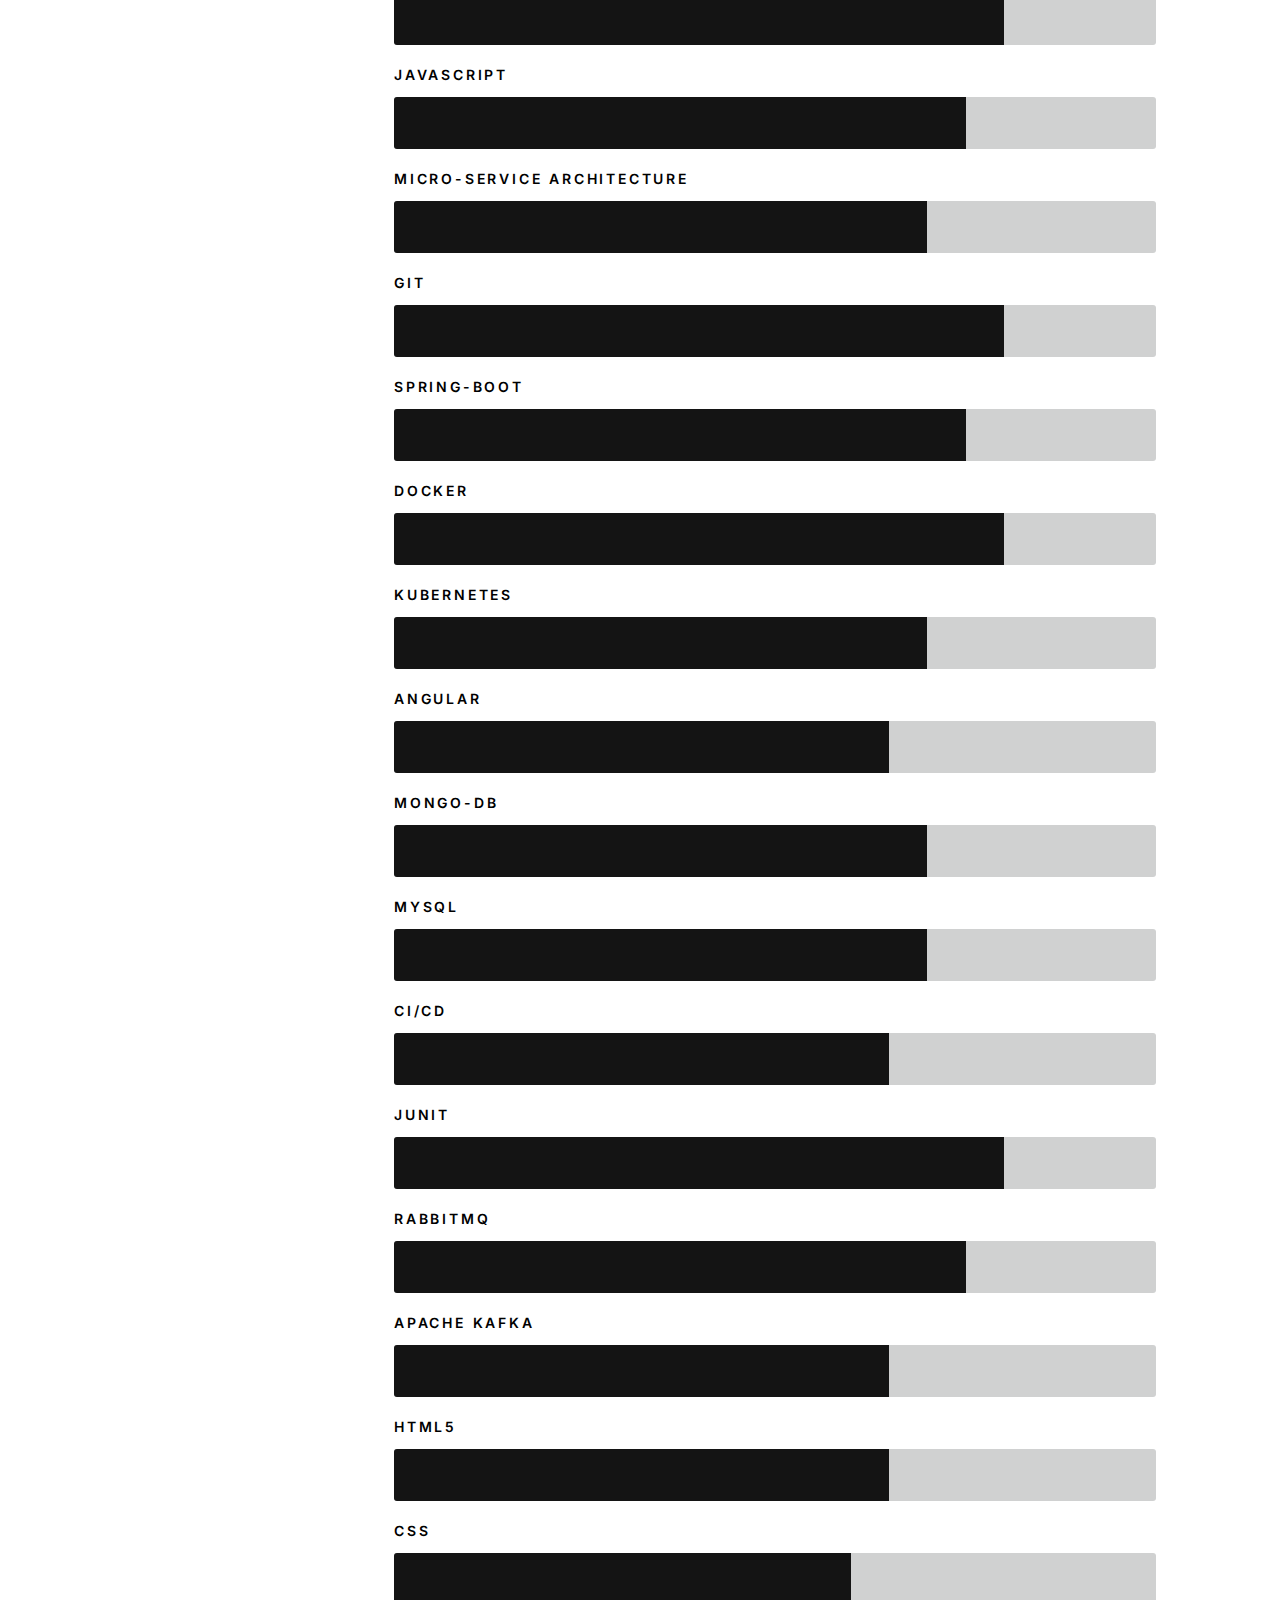
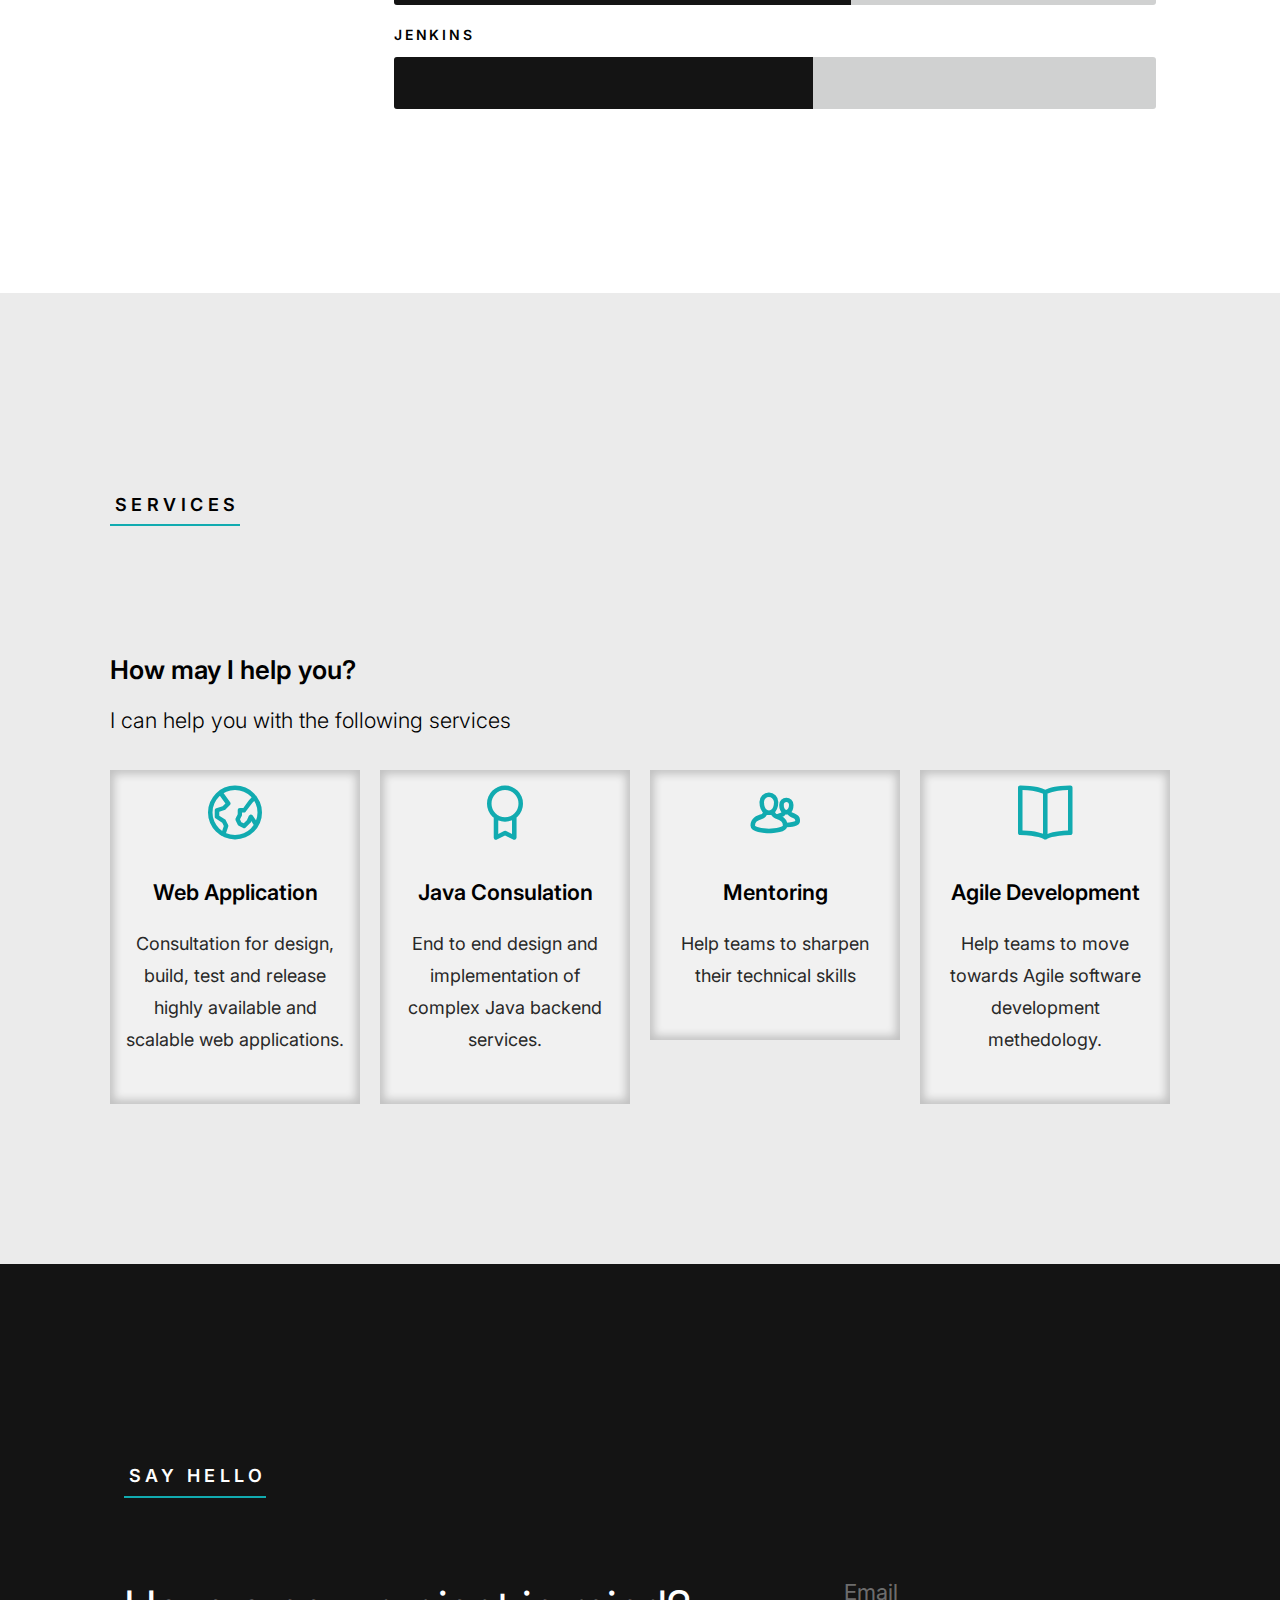
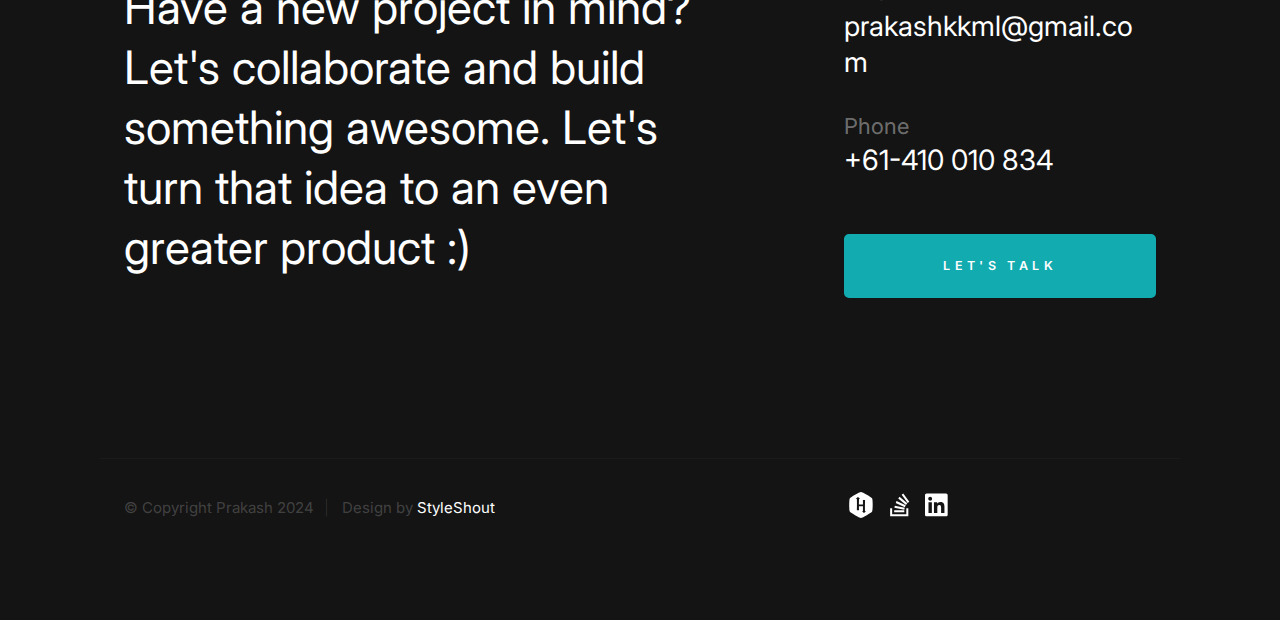
==== commit db4d67c2: "name updated" ====
--- a/index.html
+++ b/index.html
@@ -73,7 +73,7 @@
 
                 <div class="s-home__content-about">
                     <h5>Hello World.</h5>
-                    <h1>I'm PRAKASH V L</h1>
+                    <h1>I'm PRAKASH VINCENT</h1>
                     <p class="intro-position">
                     <span> Full Stack Software Engineer </span> 
                     <span> Java Consultant </span>
@@ -132,7 +132,7 @@
                         <h3>Contact Details</h3>
     
                         <p>
-                        Prakash Vincent Leela<br>
+                        Prakash Vincent<br>
                         1 Sandhurst Crescent<br>
                         Upper Coomera - 4209<br>
                         Gold Coast, QLD, Australia <br>
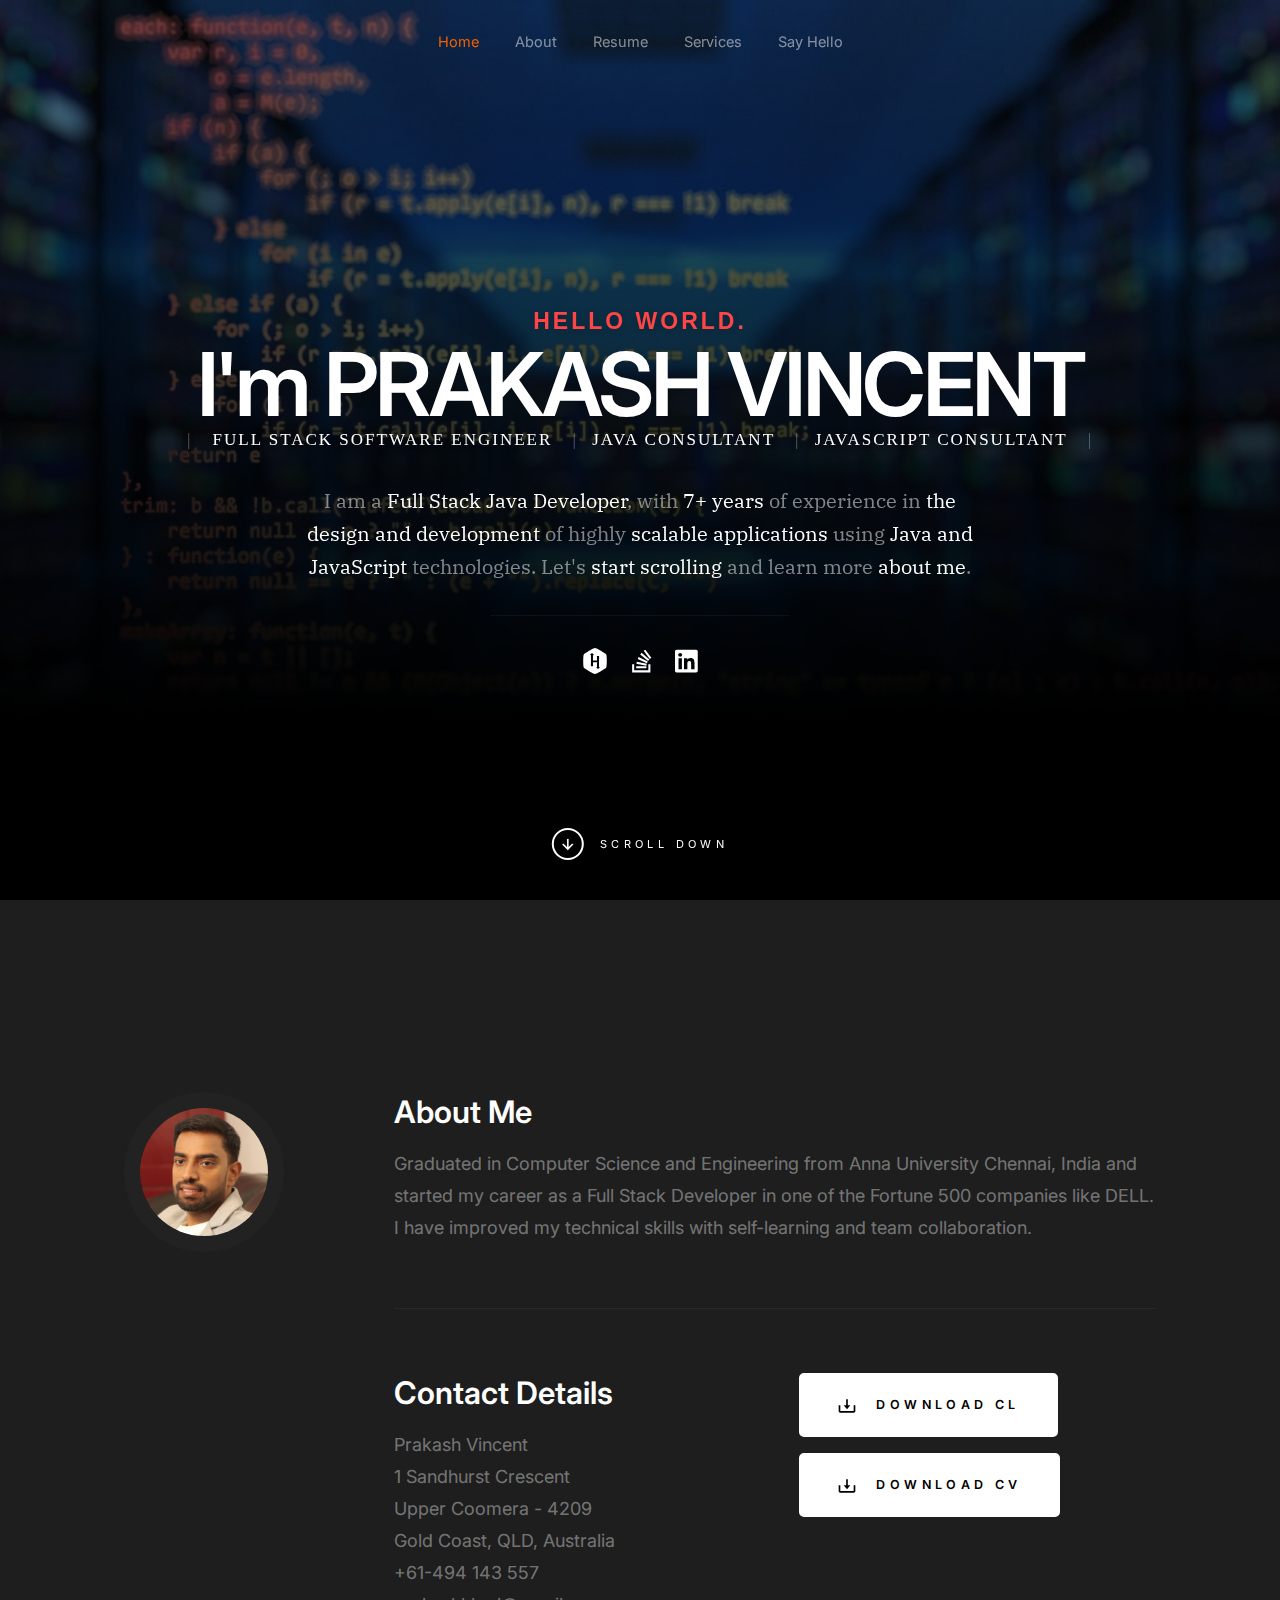
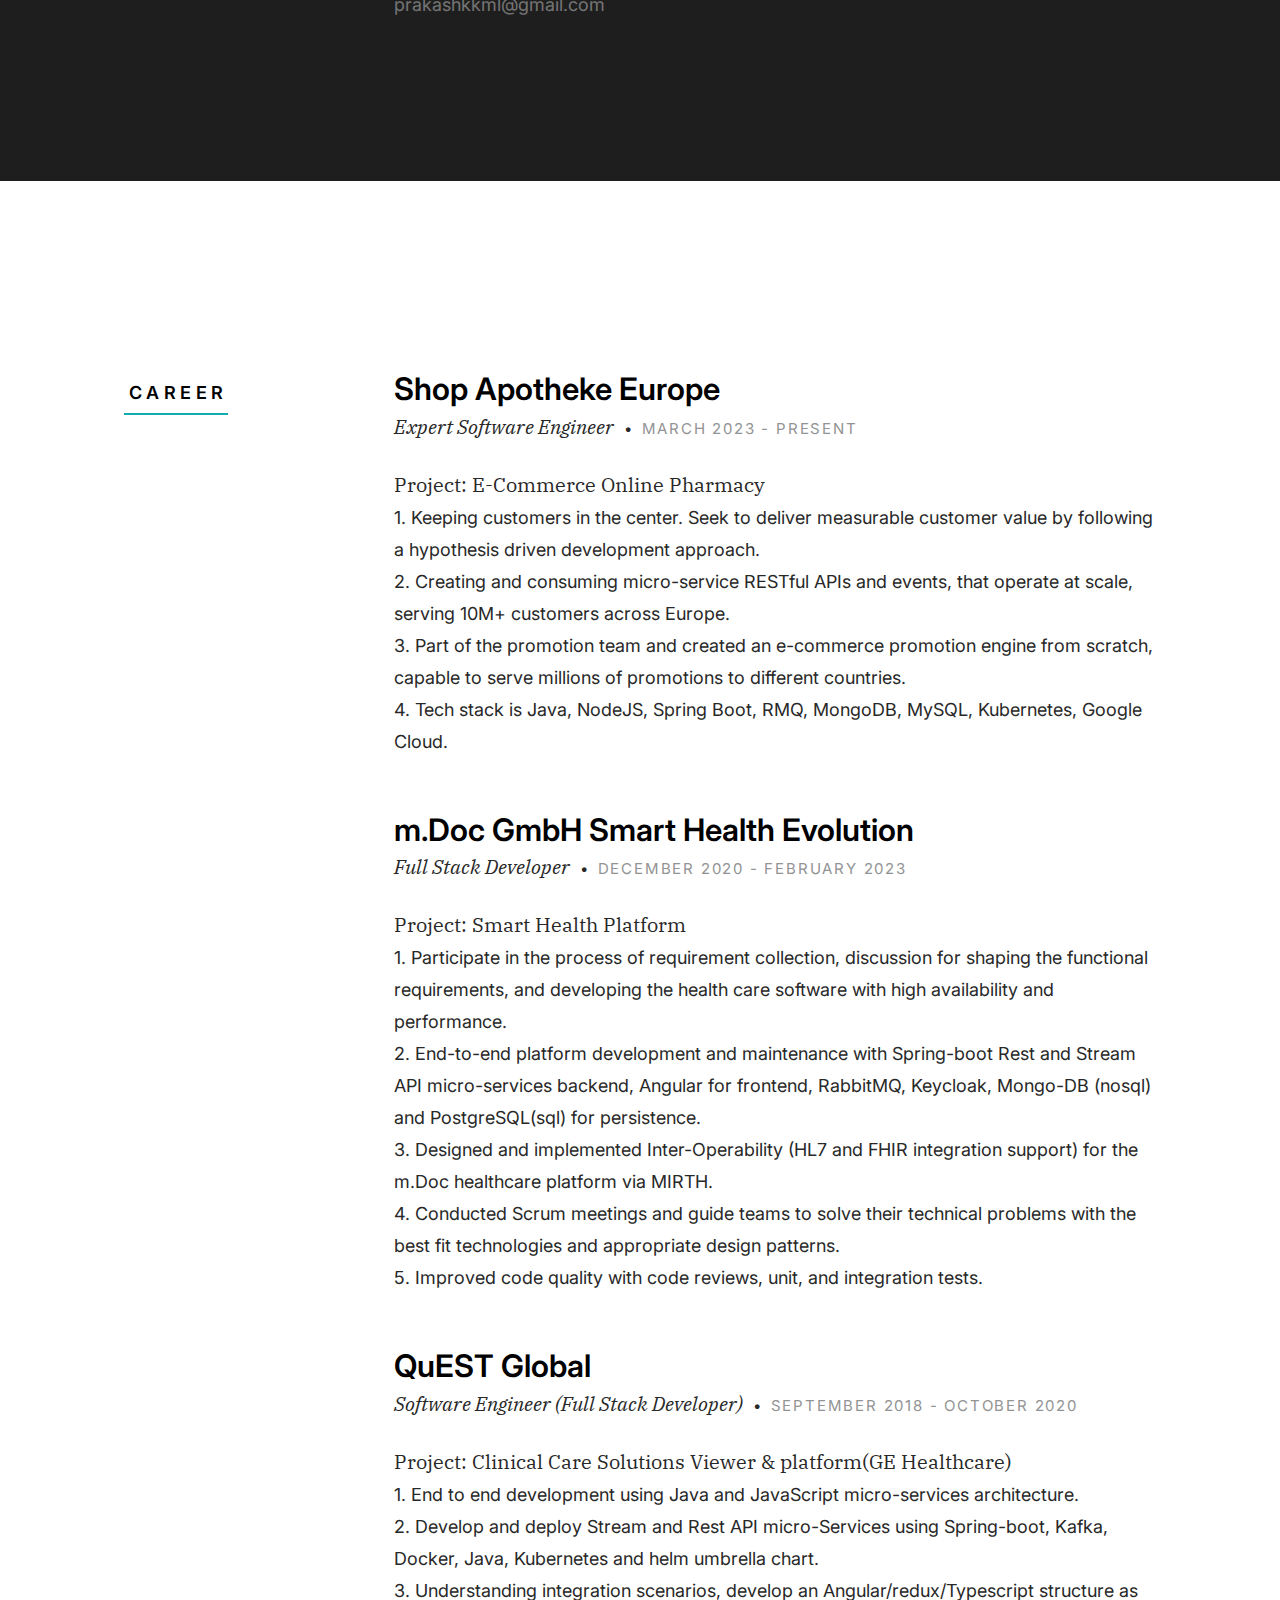
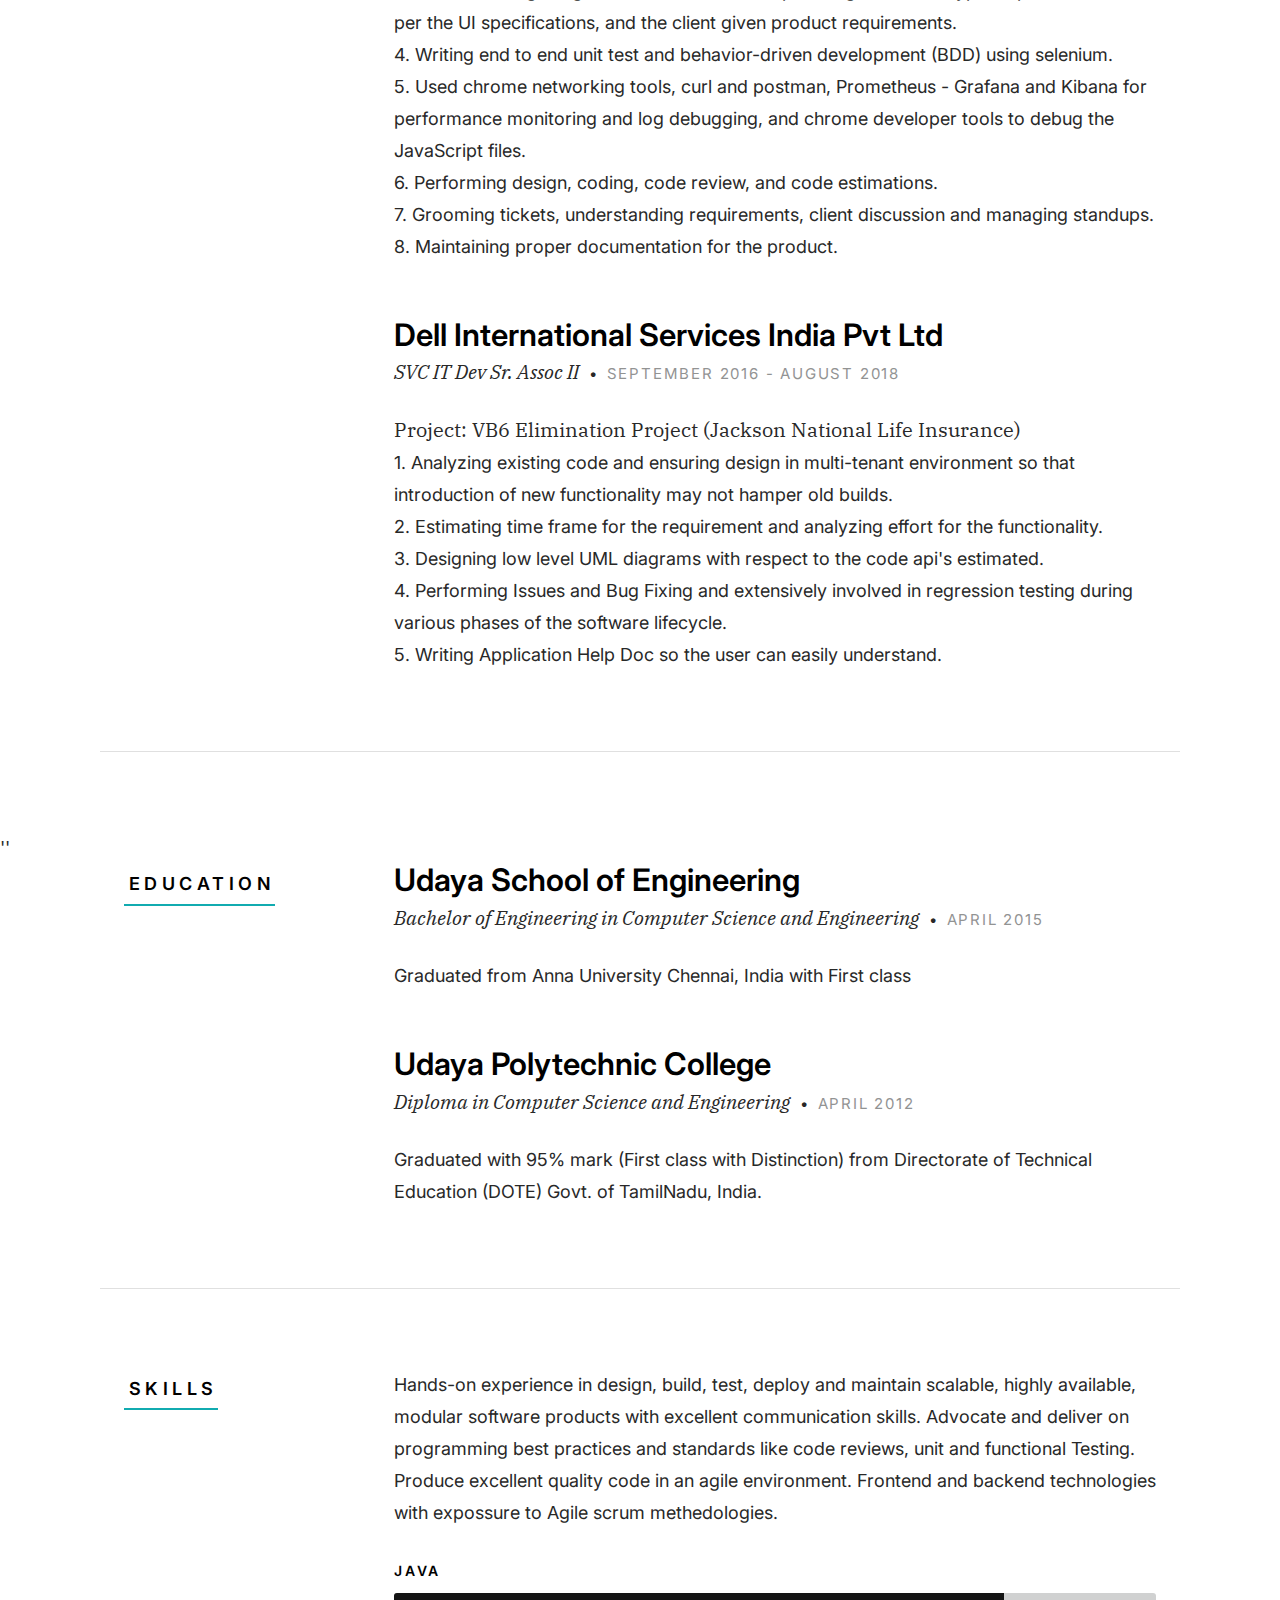
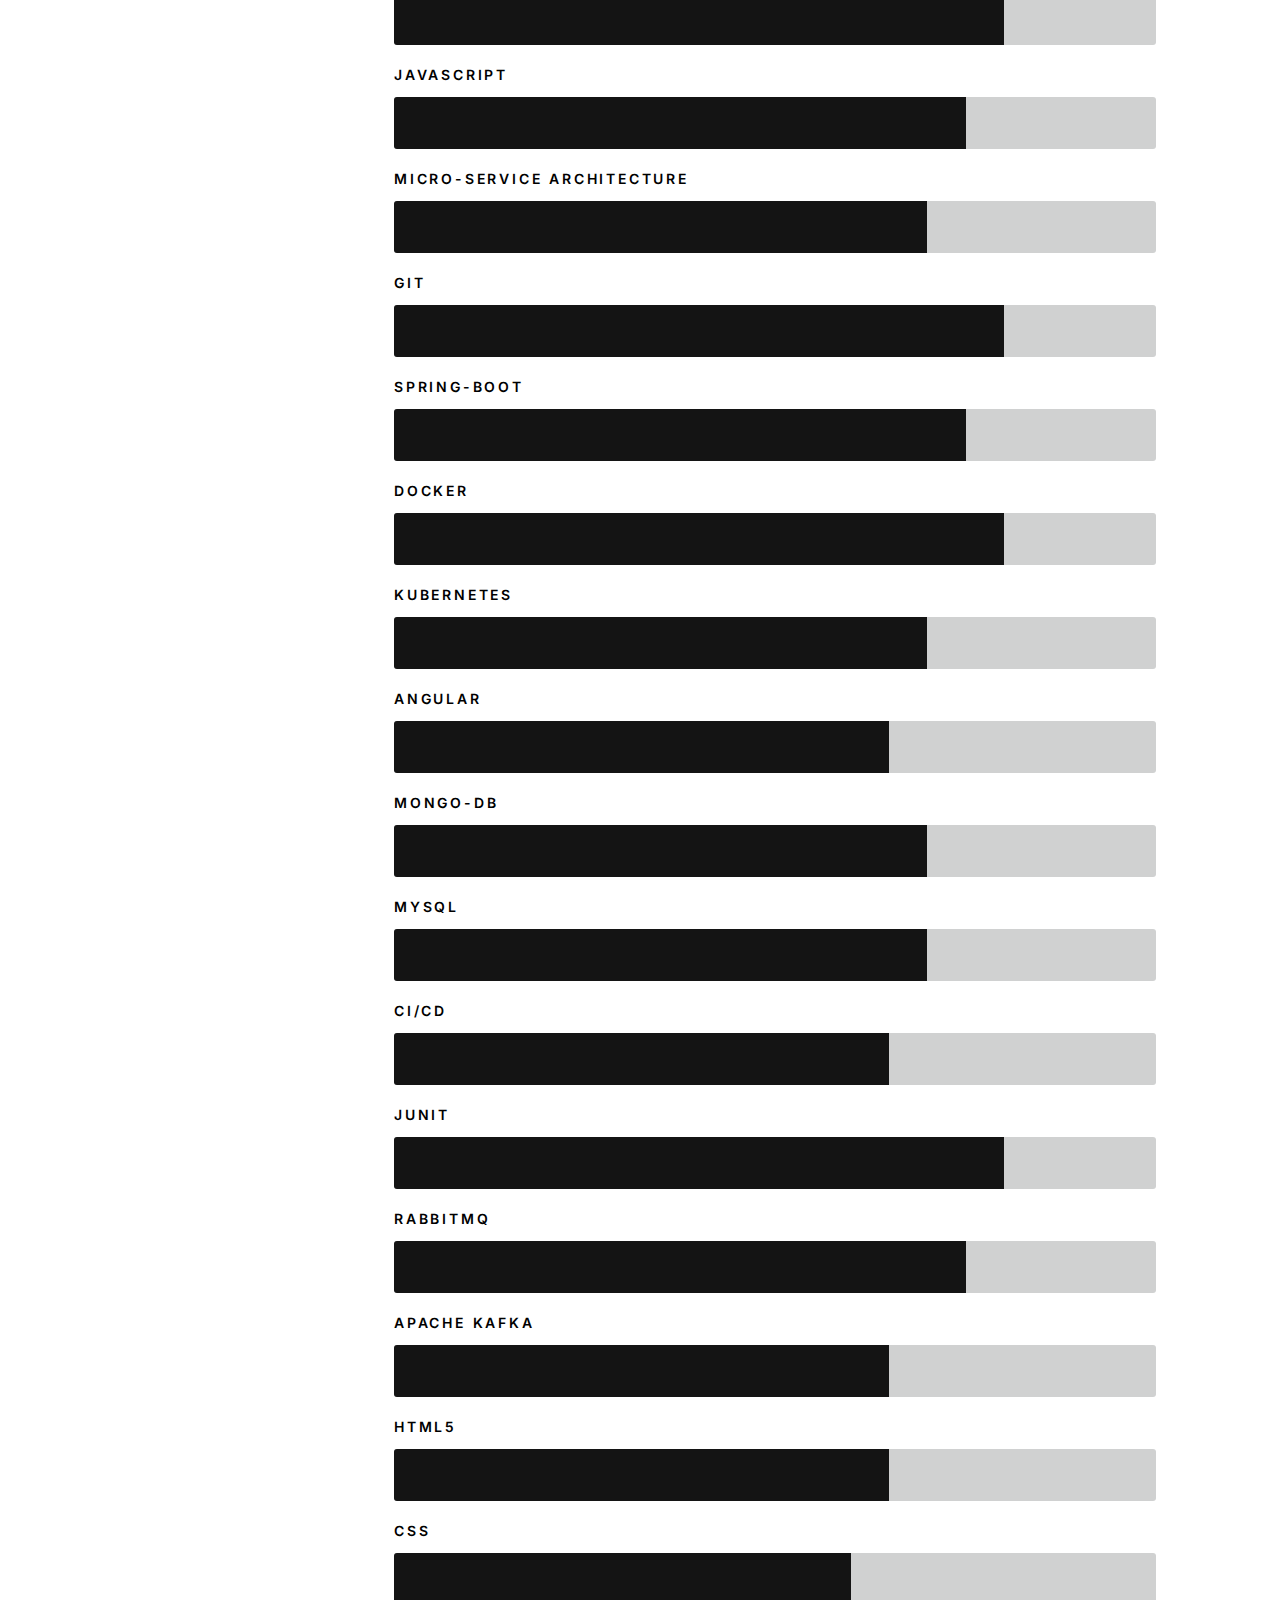
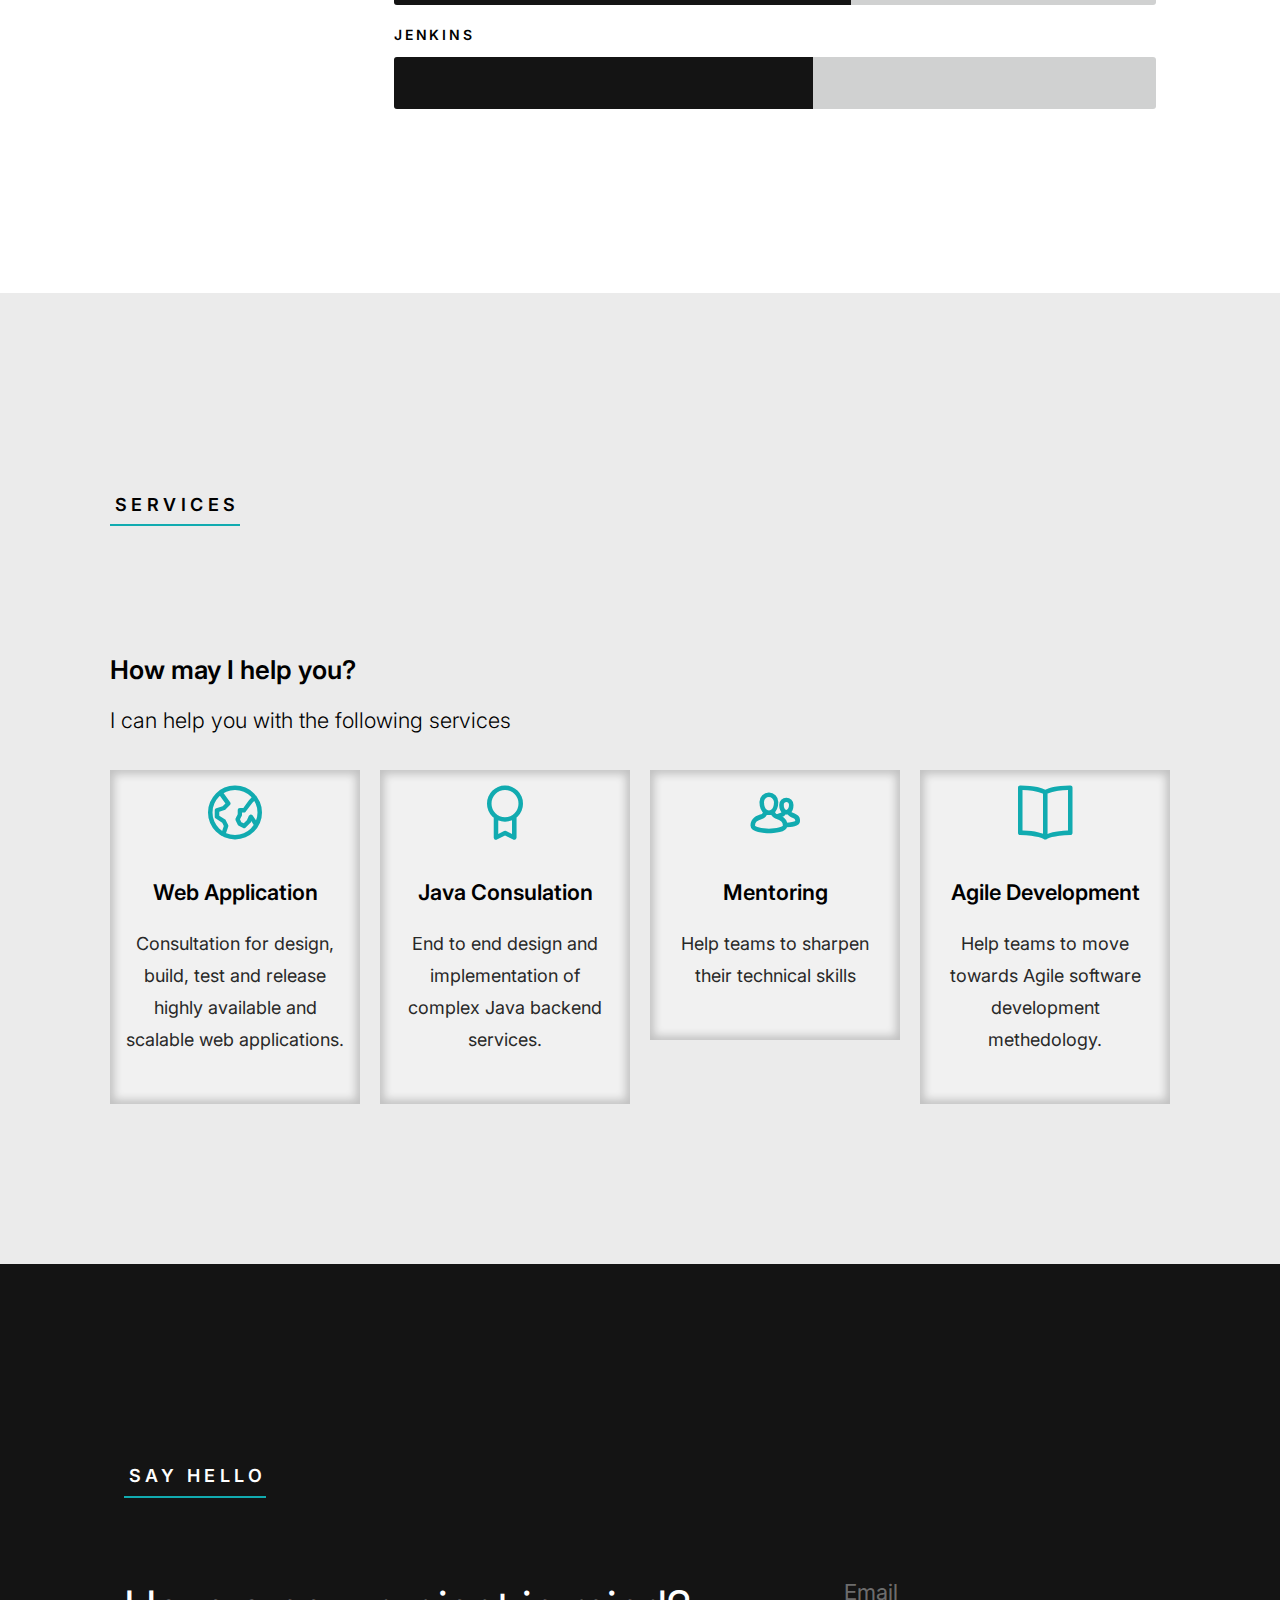
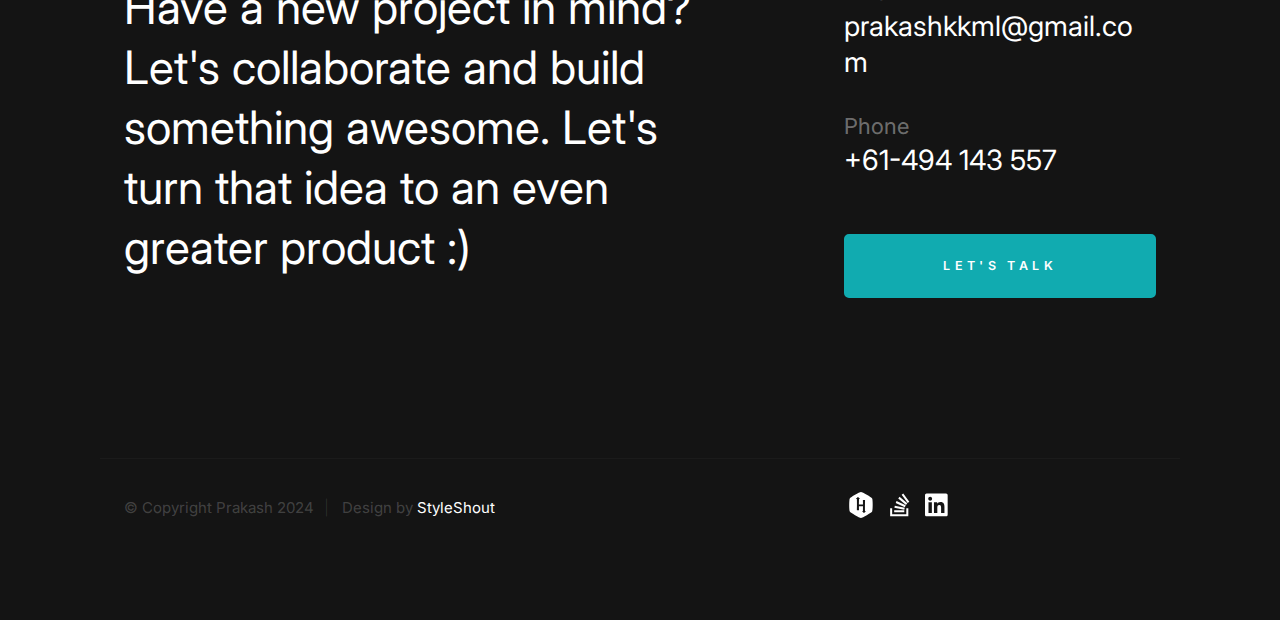
==== commit 82756304: "phone number updated" ====
--- a/index.html
+++ b/index.html
@@ -136,7 +136,7 @@
                         1 Sandhurst Crescent<br>
                         Upper Coomera - 4209<br>
                         Gold Coast, QLD, Australia <br>
-                        <a href="tel:+61410010834">+61-410 010 834</a> <br>
+                        <a href="tel:+61494143557">+61-494 143 557</a> <br>
                         <a href="mailto:prakashkkml@gmail.com">prakashkkml@gmail.com</a>
                         </p>
                         
@@ -484,7 +484,7 @@
                                 Phone
                             </h5>
                             <p class="contact-block__content">
-                                <a href="tel:+61410010834">+61-410 010 834</a>
+                                <a href="tel:+61494143557">+61-494 143 557</a>
                             </p>
                         </div> <!-- end contact-block -->
                     </div>
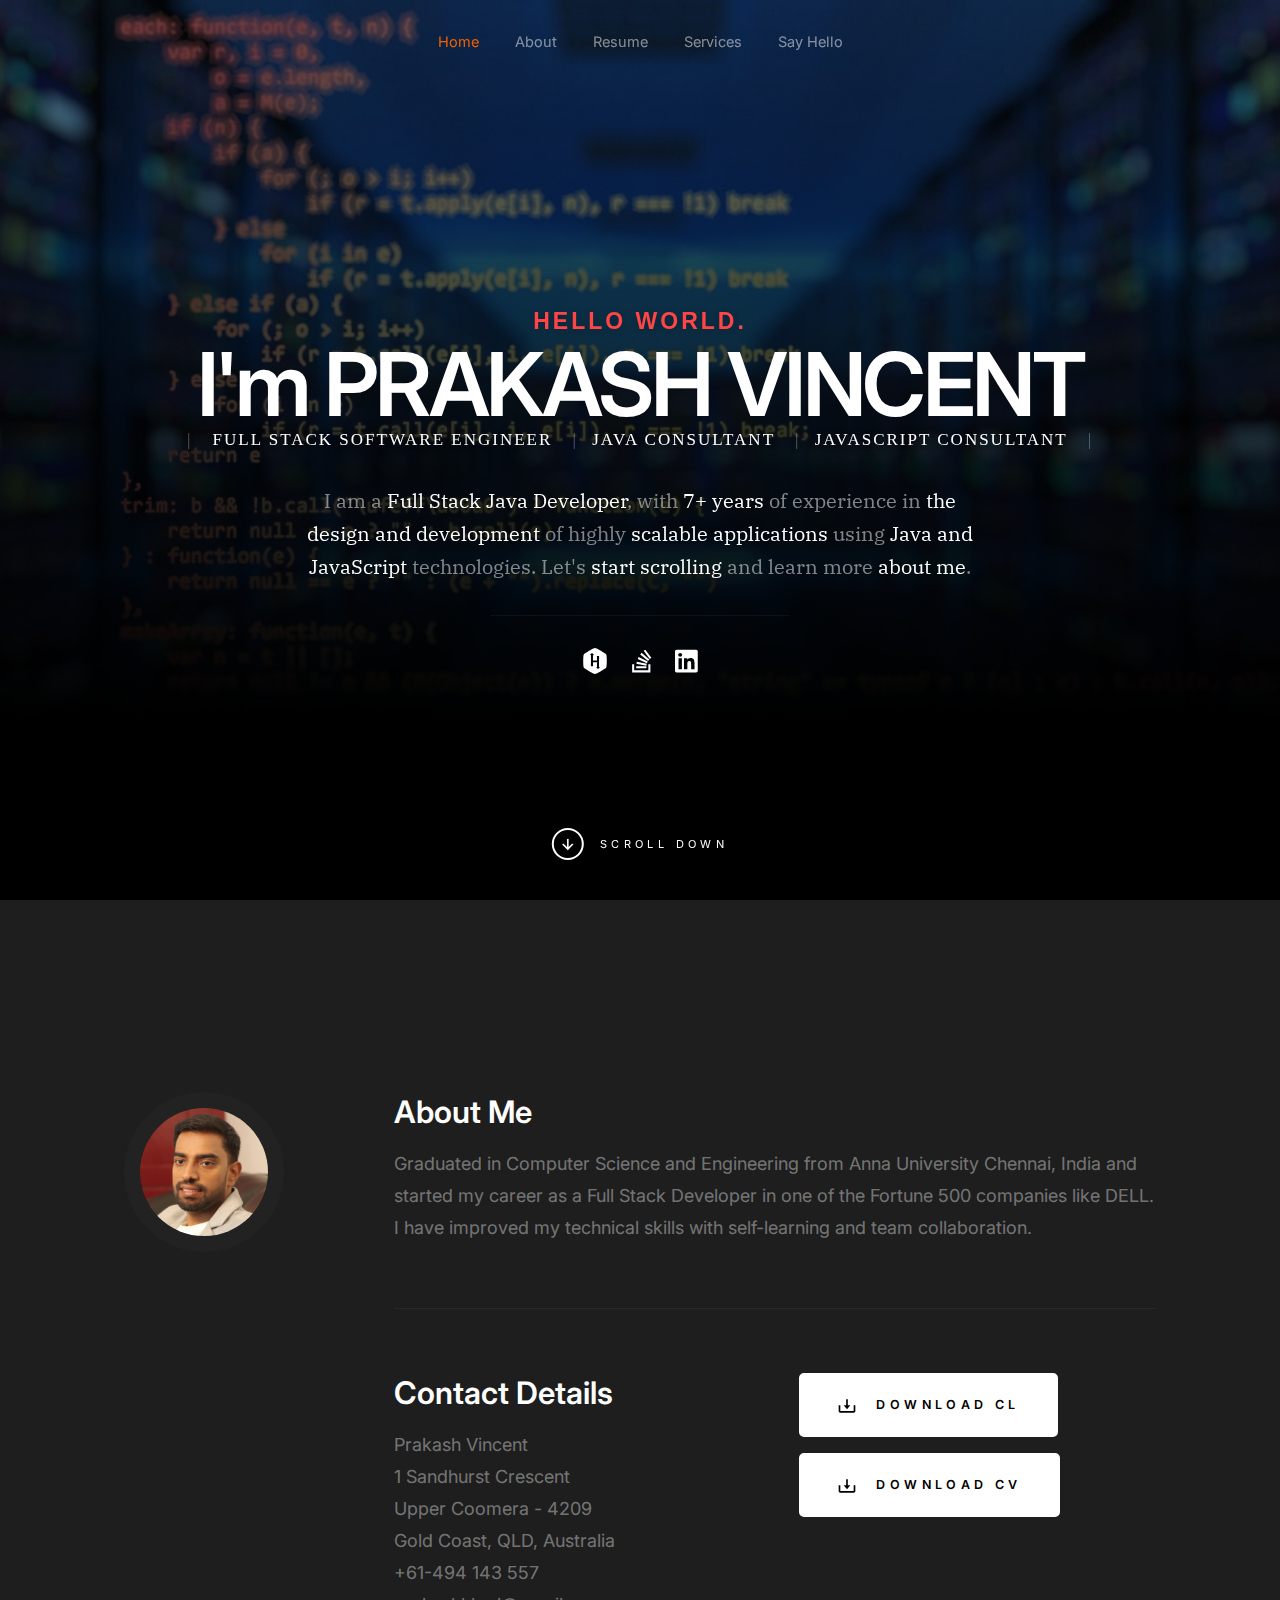
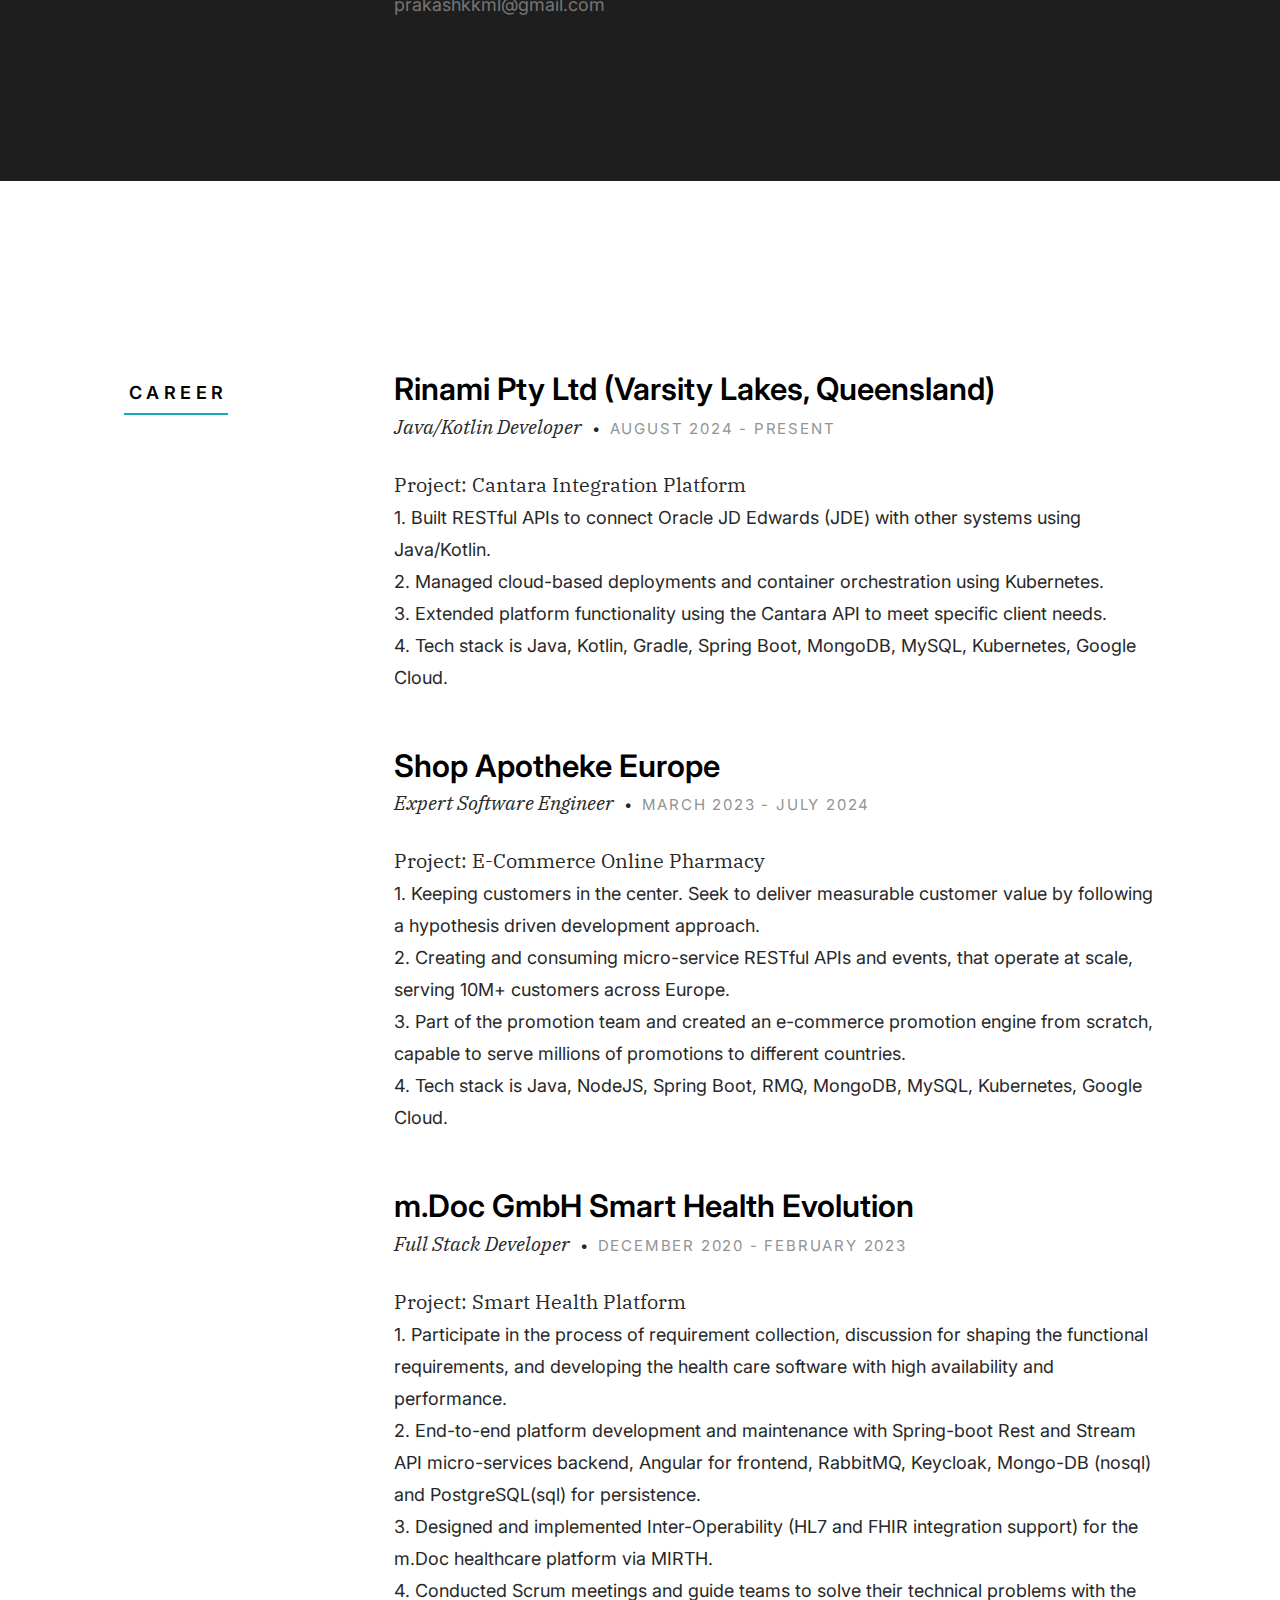
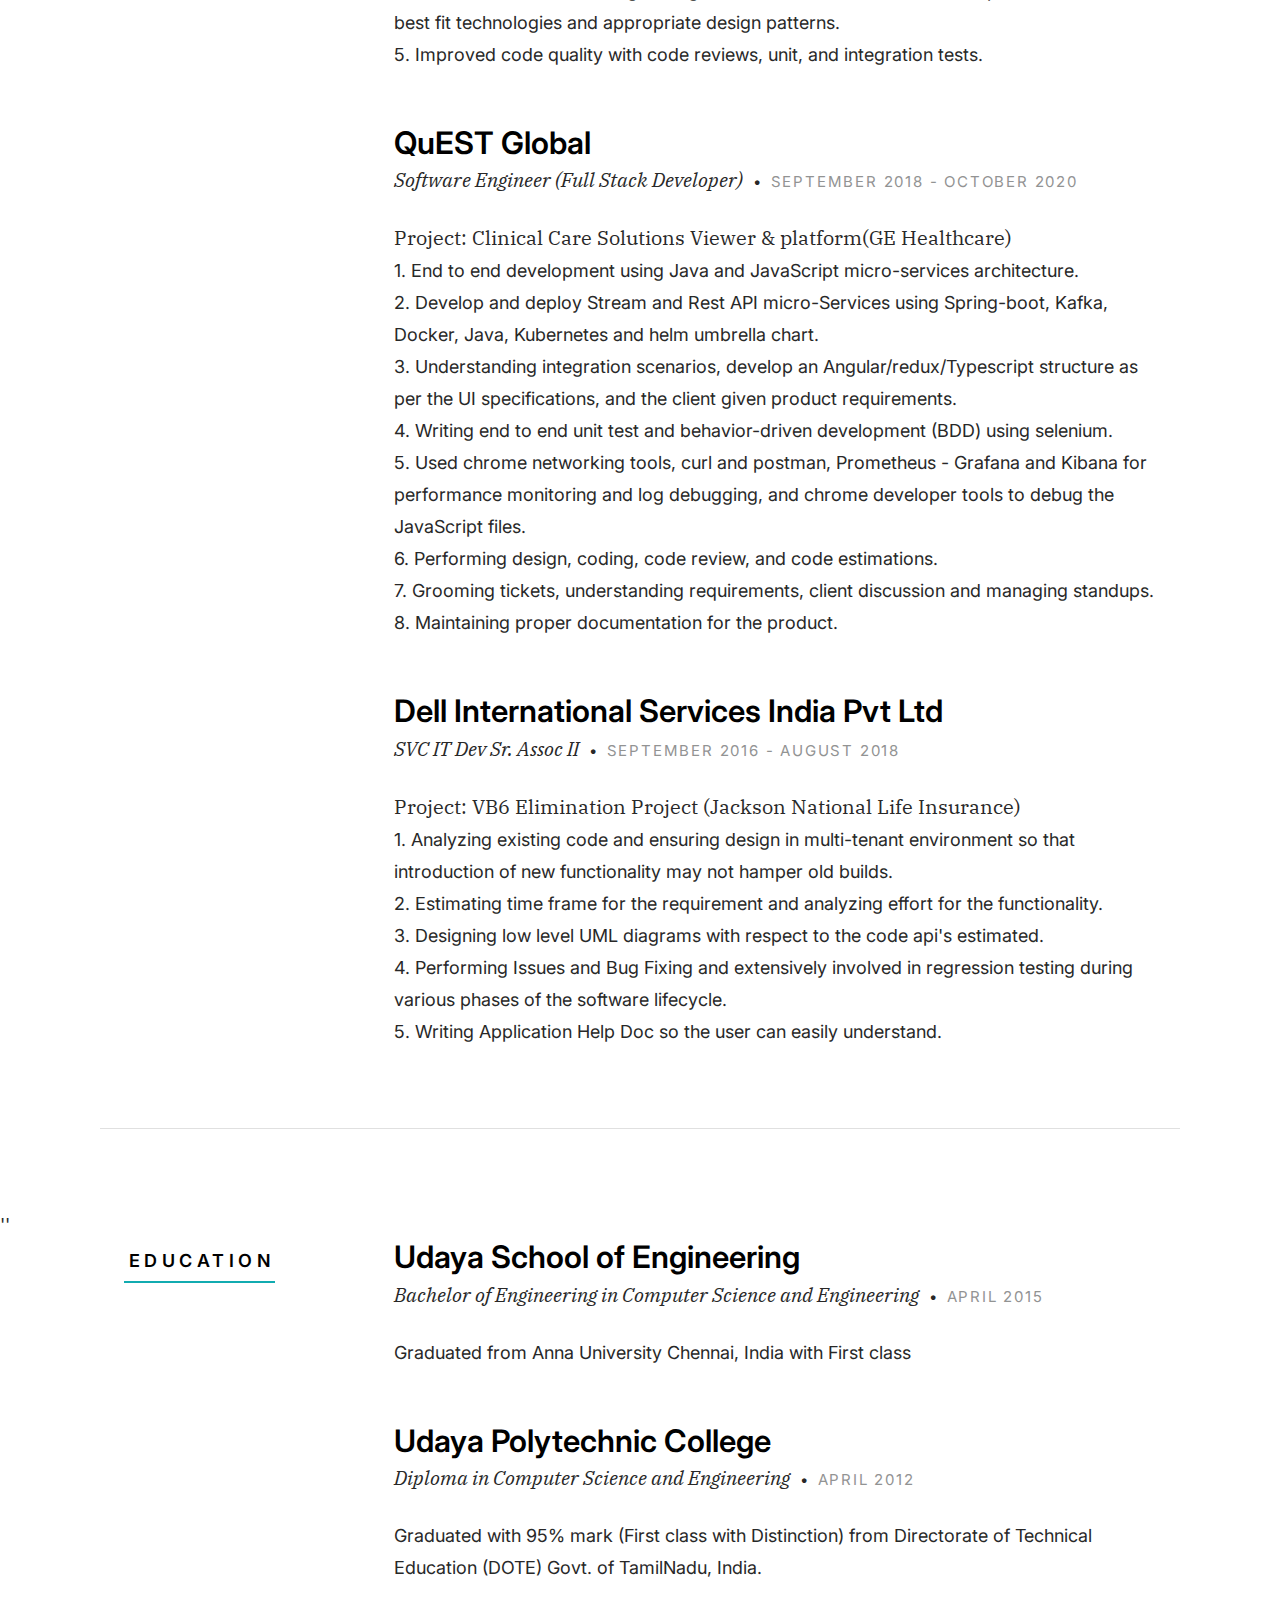
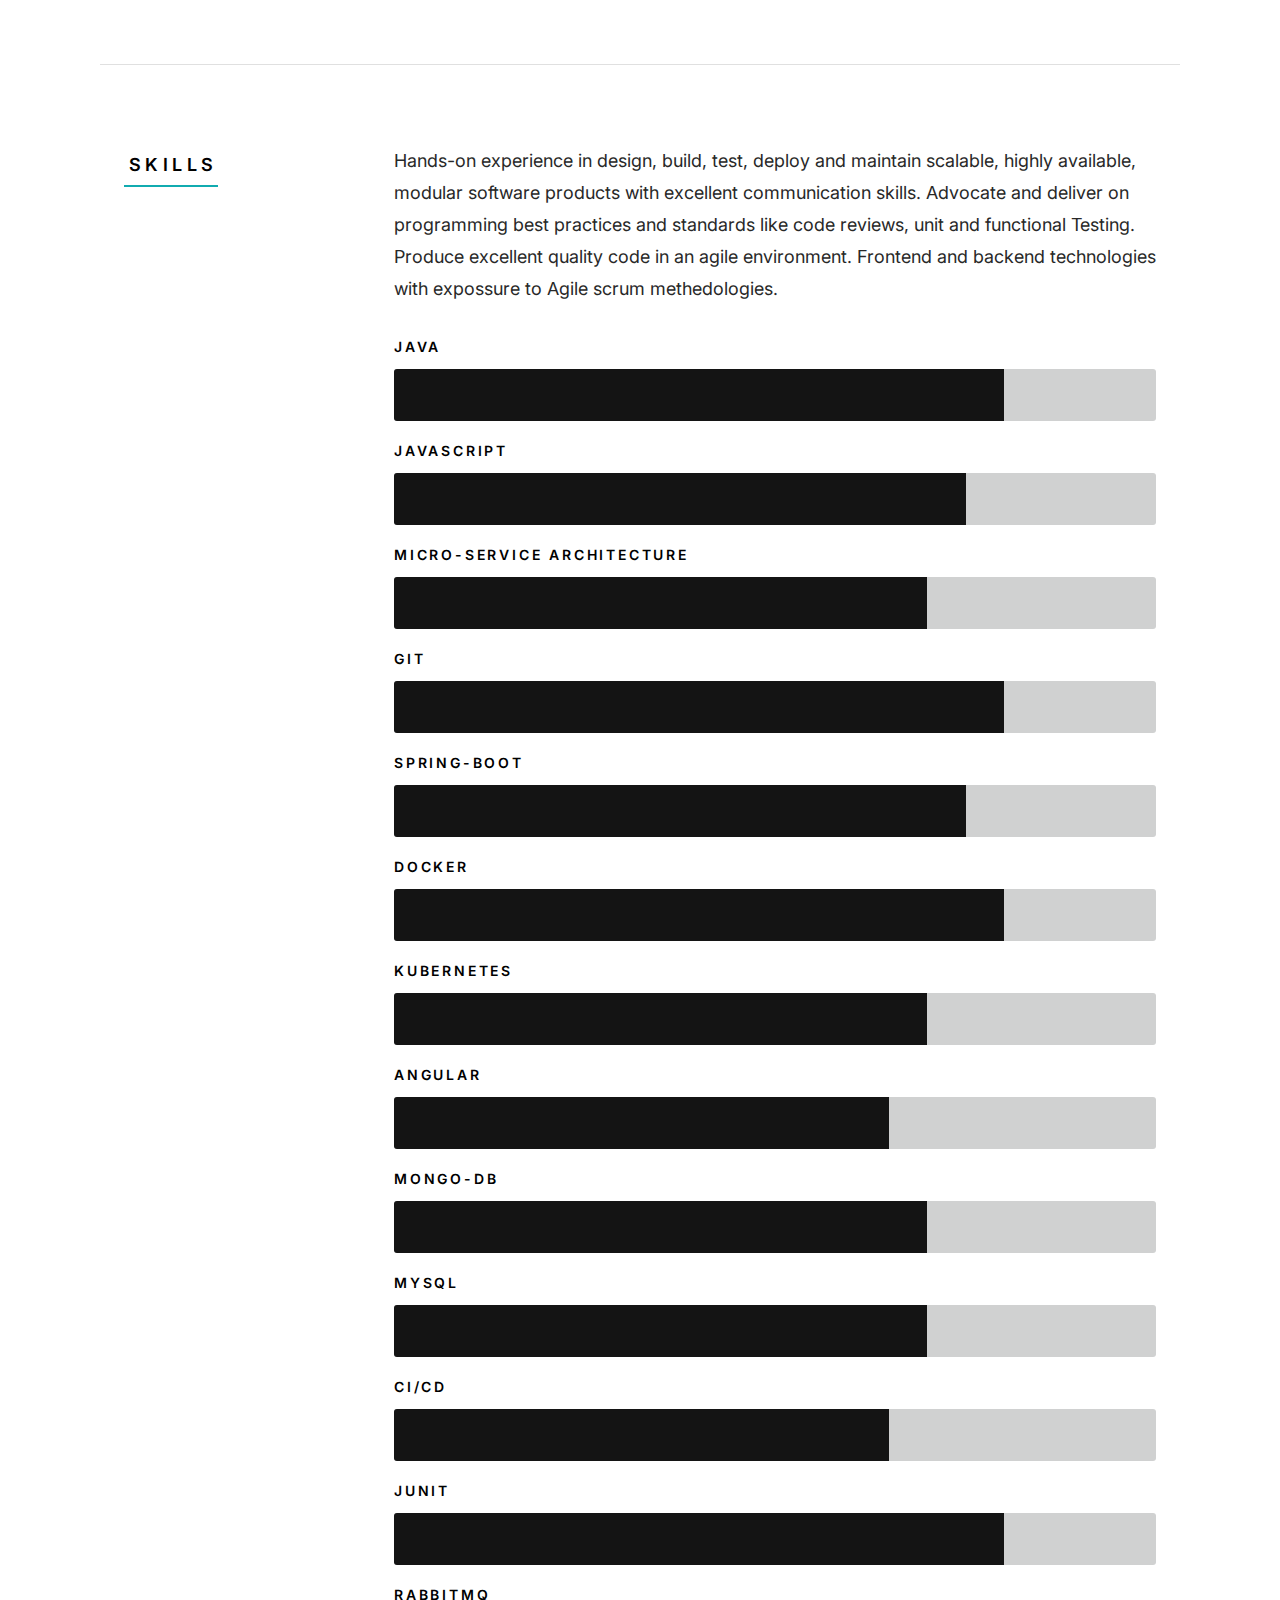
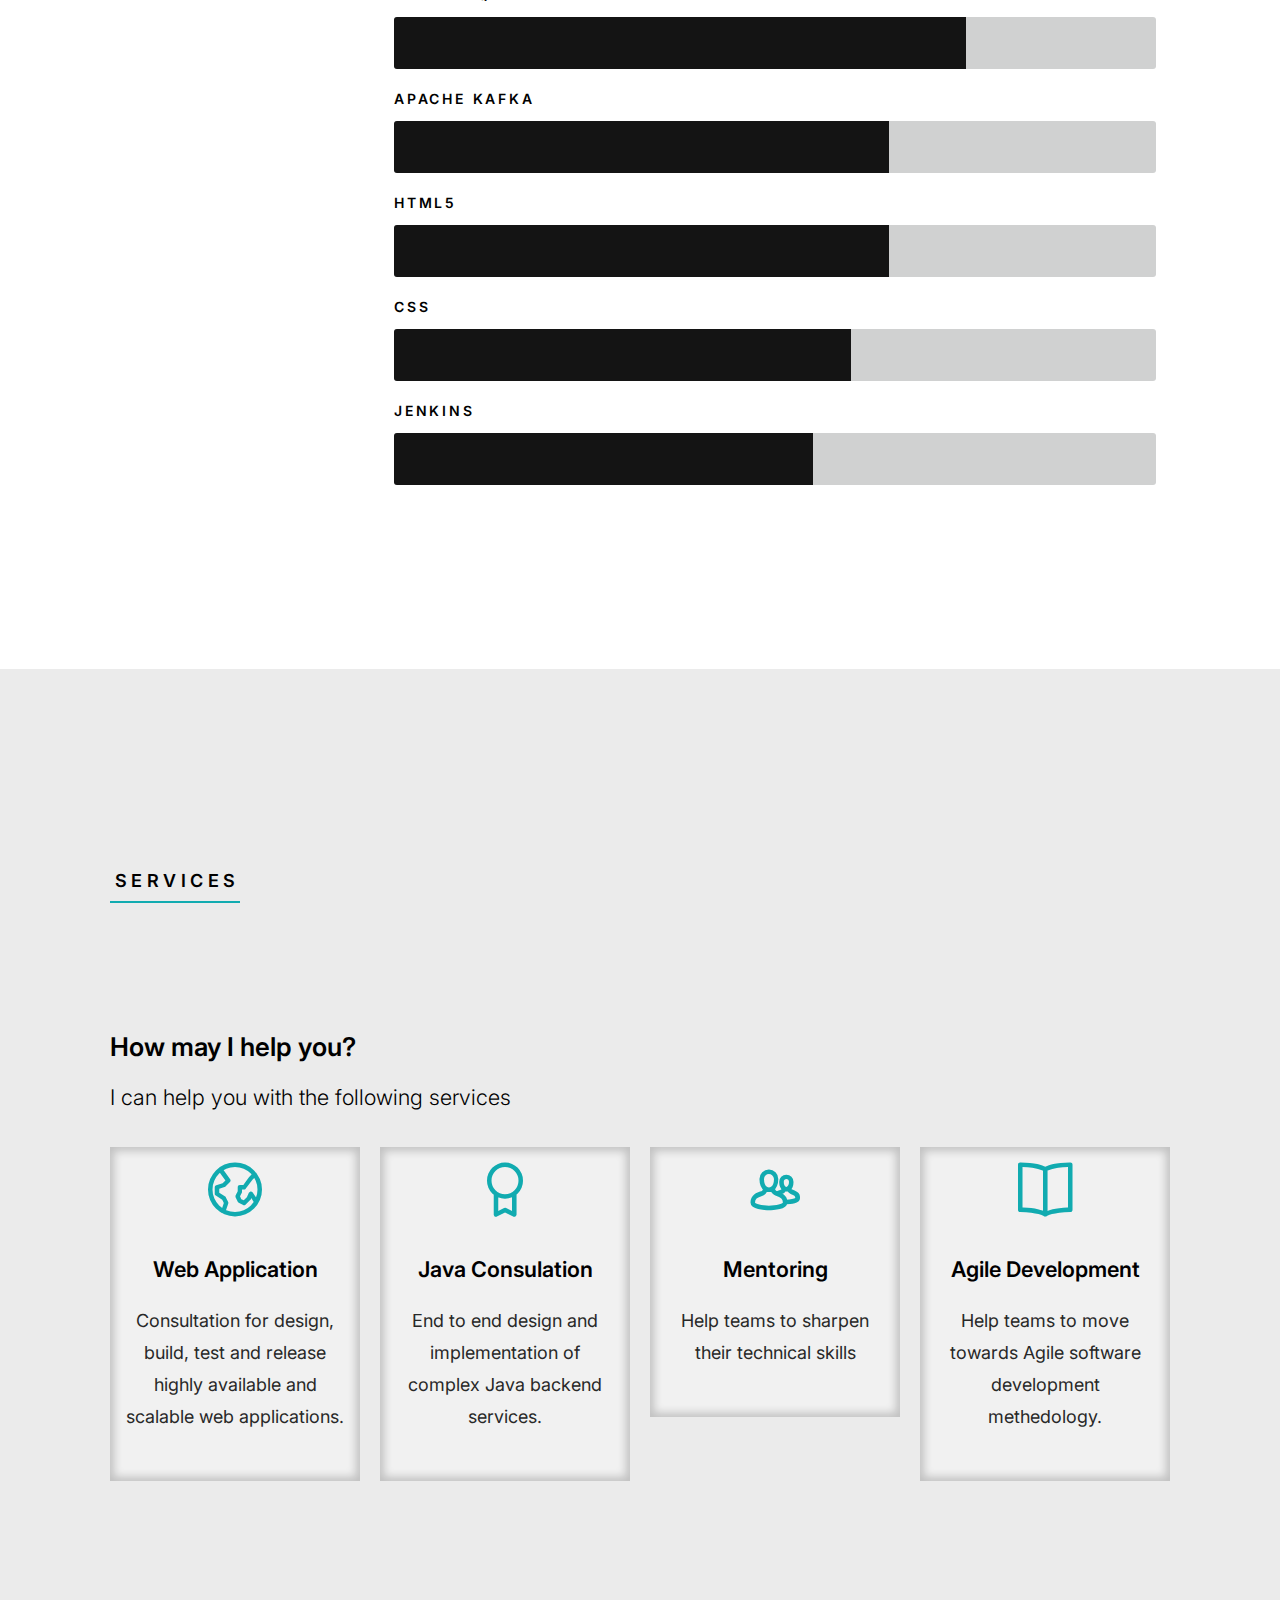
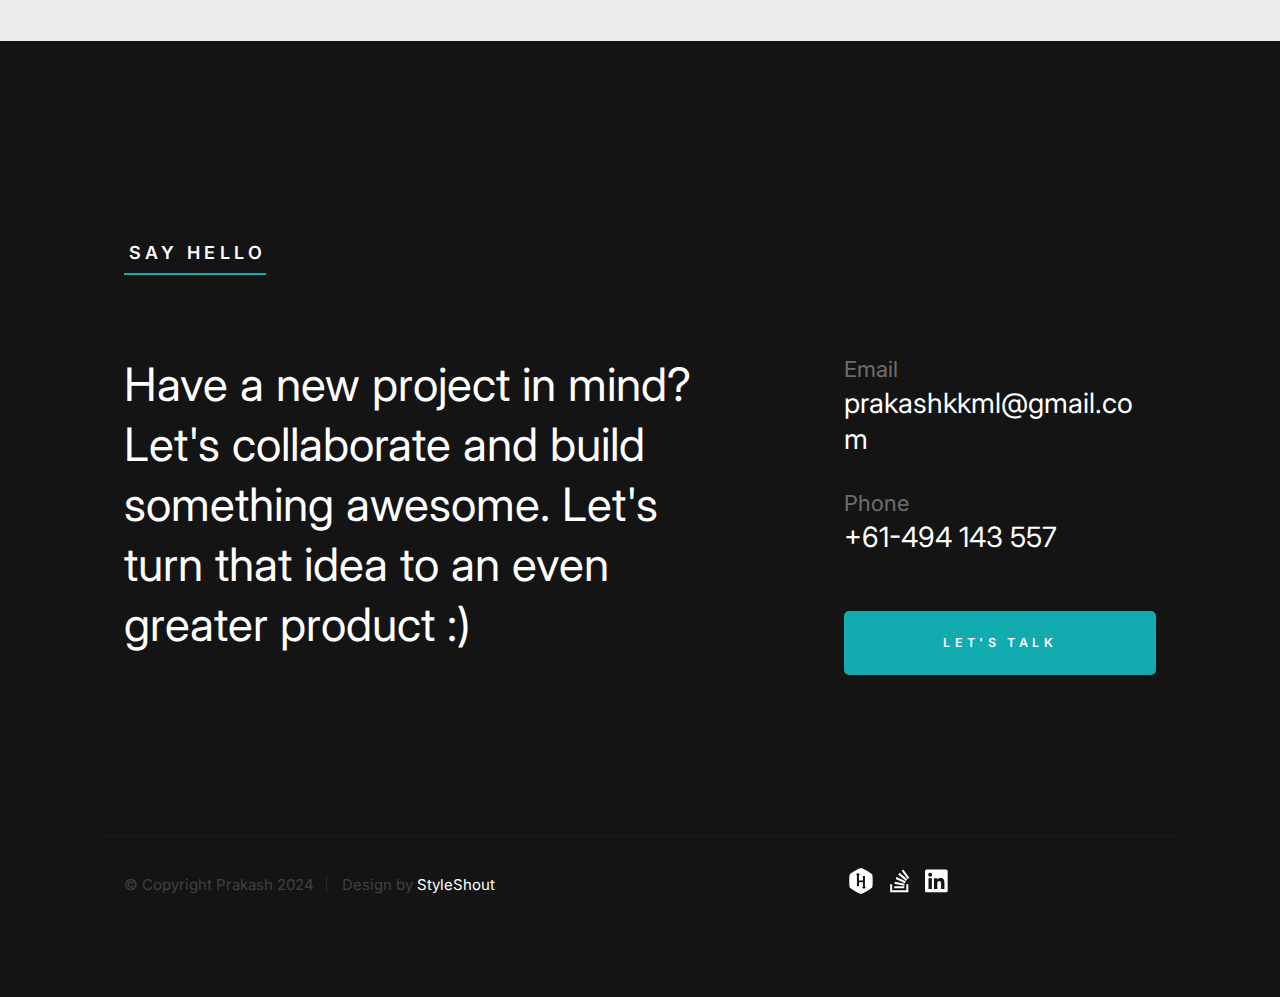
==== commit fe1778f3: "added rinami experience and updated cv and cl" ====
--- a/index.html
+++ b/index.html
@@ -170,11 +170,32 @@
                 <div class="resume-block">
 
                     <div class="resume-block__header">
+                        <h4 class="h3">Rinami Pty Ltd (Varsity Lakes, Queensland)</h4>
+                        <p class="resume-block__header-meta">
+                            <span>Java/Kotlin Developer</span> 
+                            <span class="resume-block__header-date">
+                                August 2024 - Present
+                            </span>
+                        </p>
+                    </div>
+
+                    <p>
+                        <span class="resume-block__project_header">Project: Cantara Integration Platform </span><br>
+                        1. Built RESTful APIs to connect Oracle JD Edwards (JDE) with other systems using Java/Kotlin. <br>
+                        2. Managed cloud-based deployments and container orchestration using Kubernetes. <br>
+                        3. Extended platform functionality using the Cantara API to meet specific client needs. <br>
+                        4. Tech stack is Java, Kotlin, Gradle, Spring Boot, MongoDB, MySQL, Kubernetes, Google Cloud. <br>
+                    </p>
+
+                </div> <!-- end resume-block -->
+                <div class="resume-block">
+
+                    <div class="resume-block__header">
                         <h4 class="h3">Shop Apotheke Europe</h4>
                         <p class="resume-block__header-meta">
                             <span>Expert Software Engineer</span> 
                             <span class="resume-block__header-date">
-                                March 2023 - Present
+                                March 2023 - July 2024
                             </span>
                         </p>
                     </div>
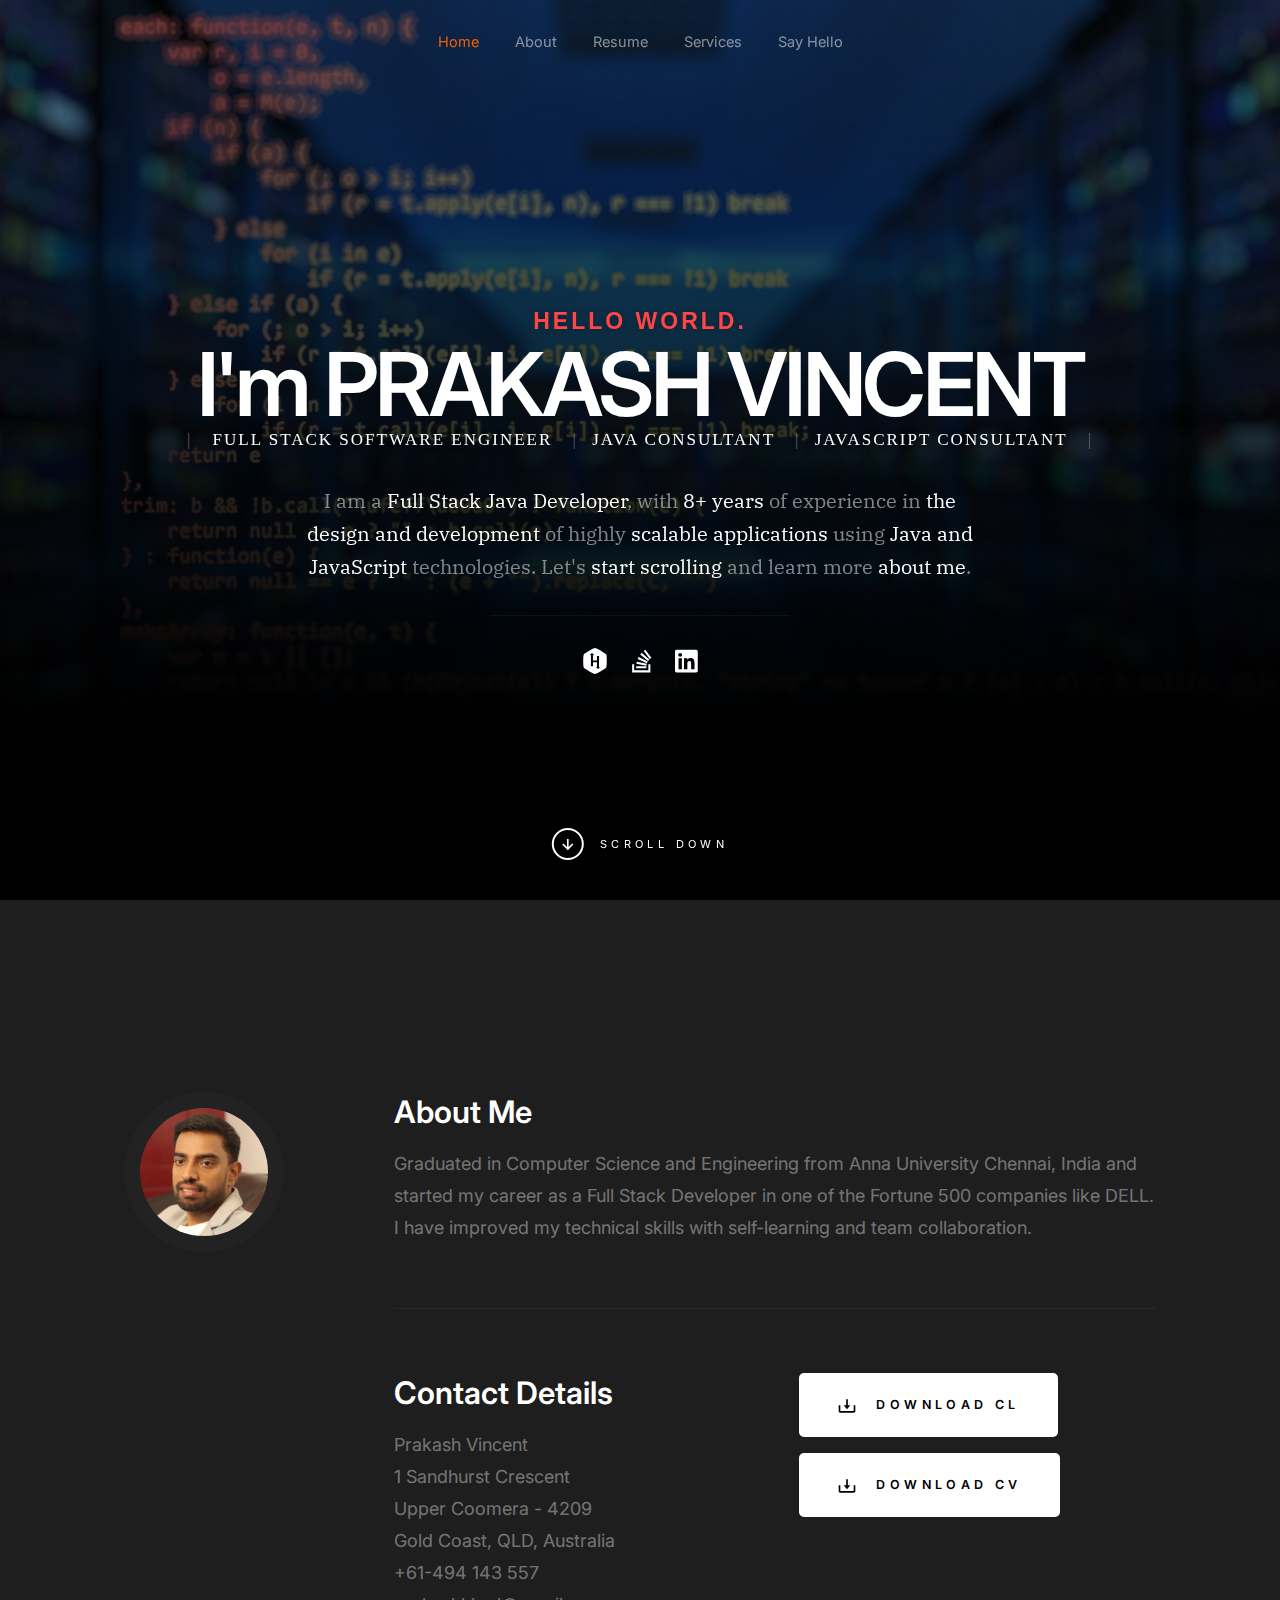
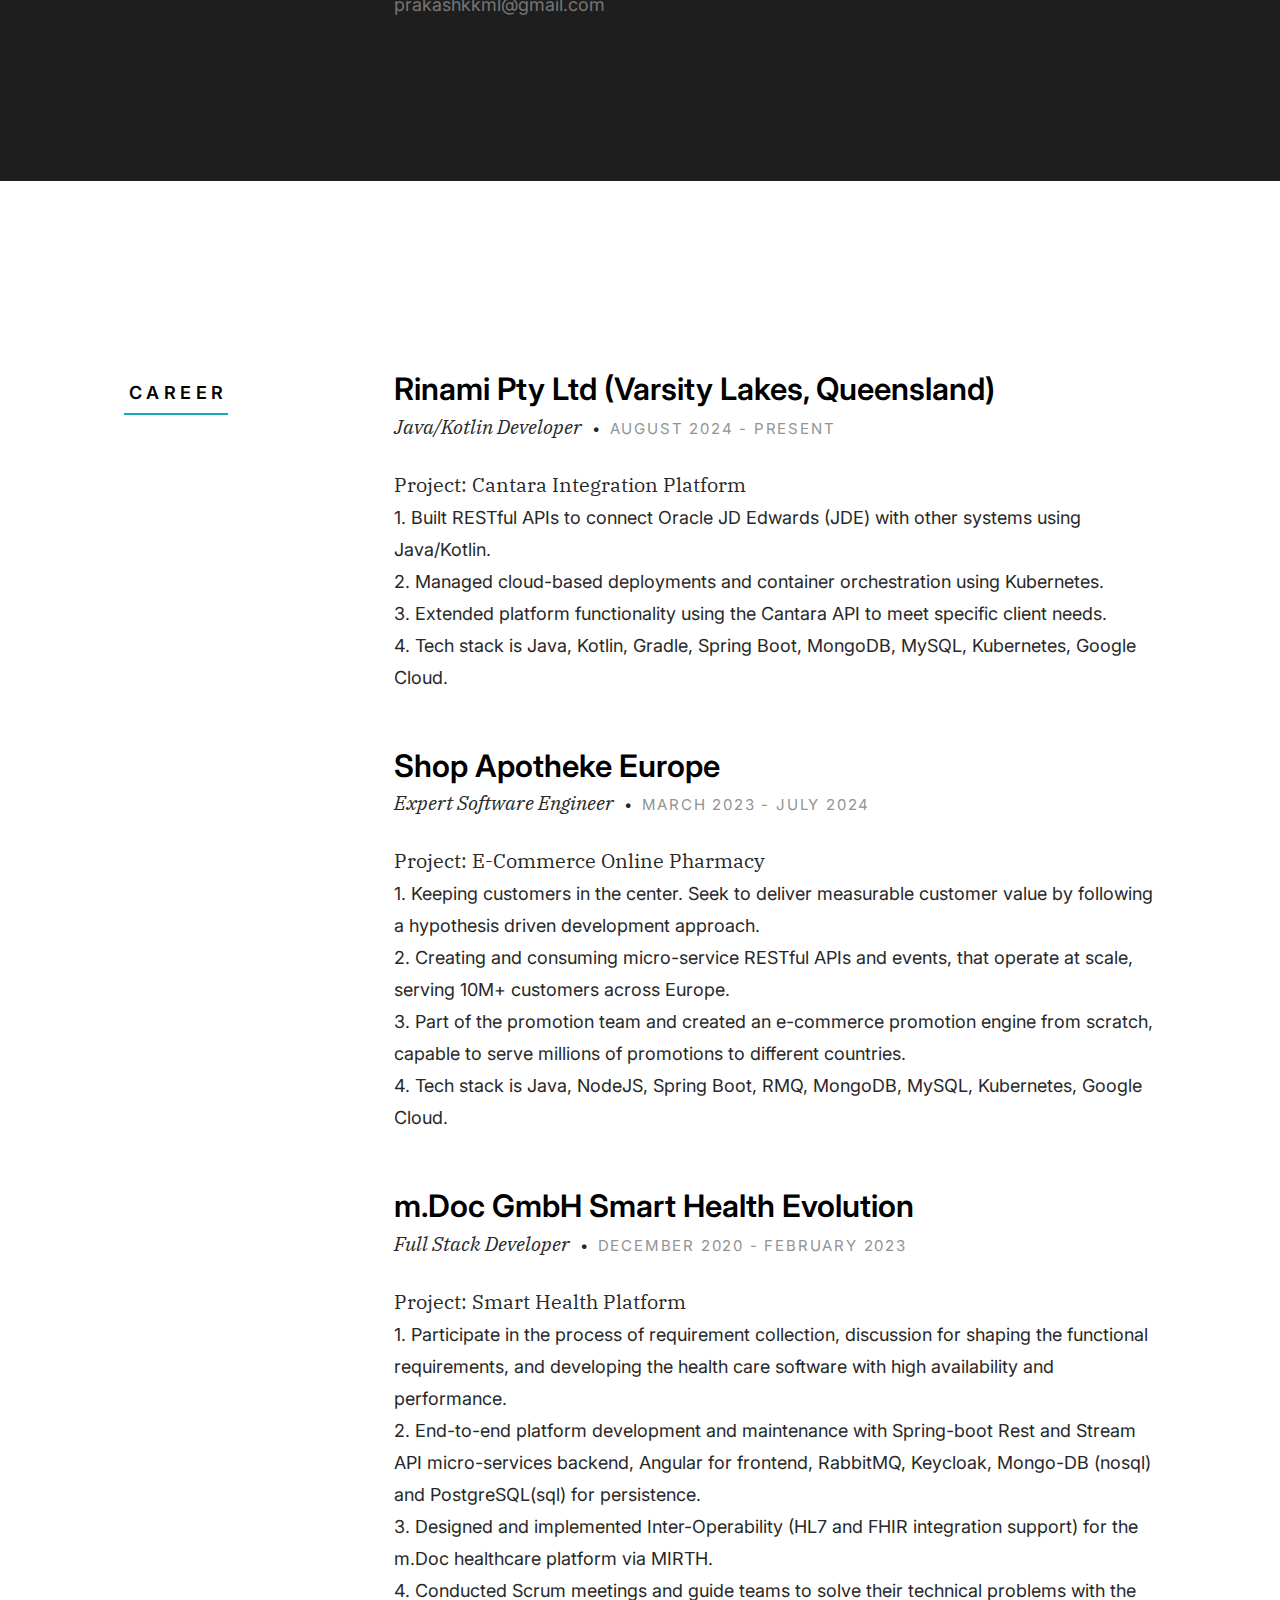
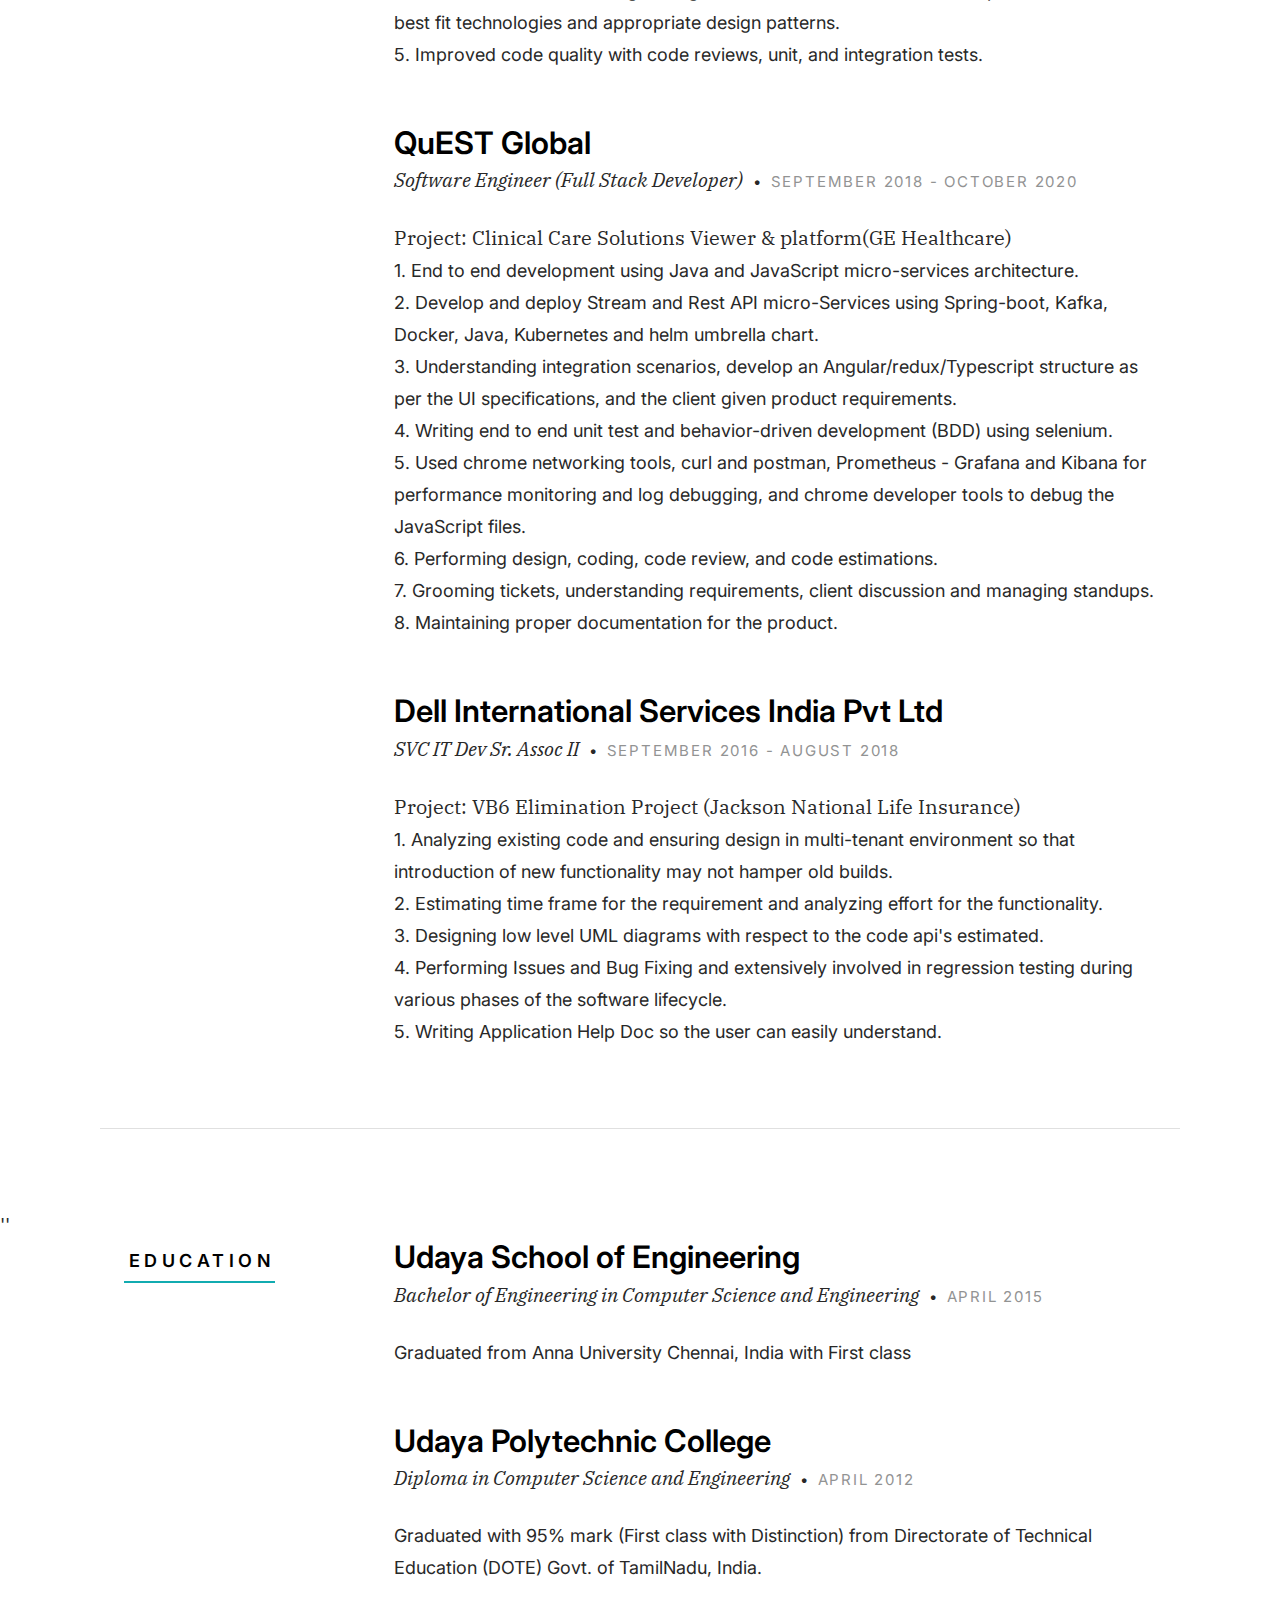
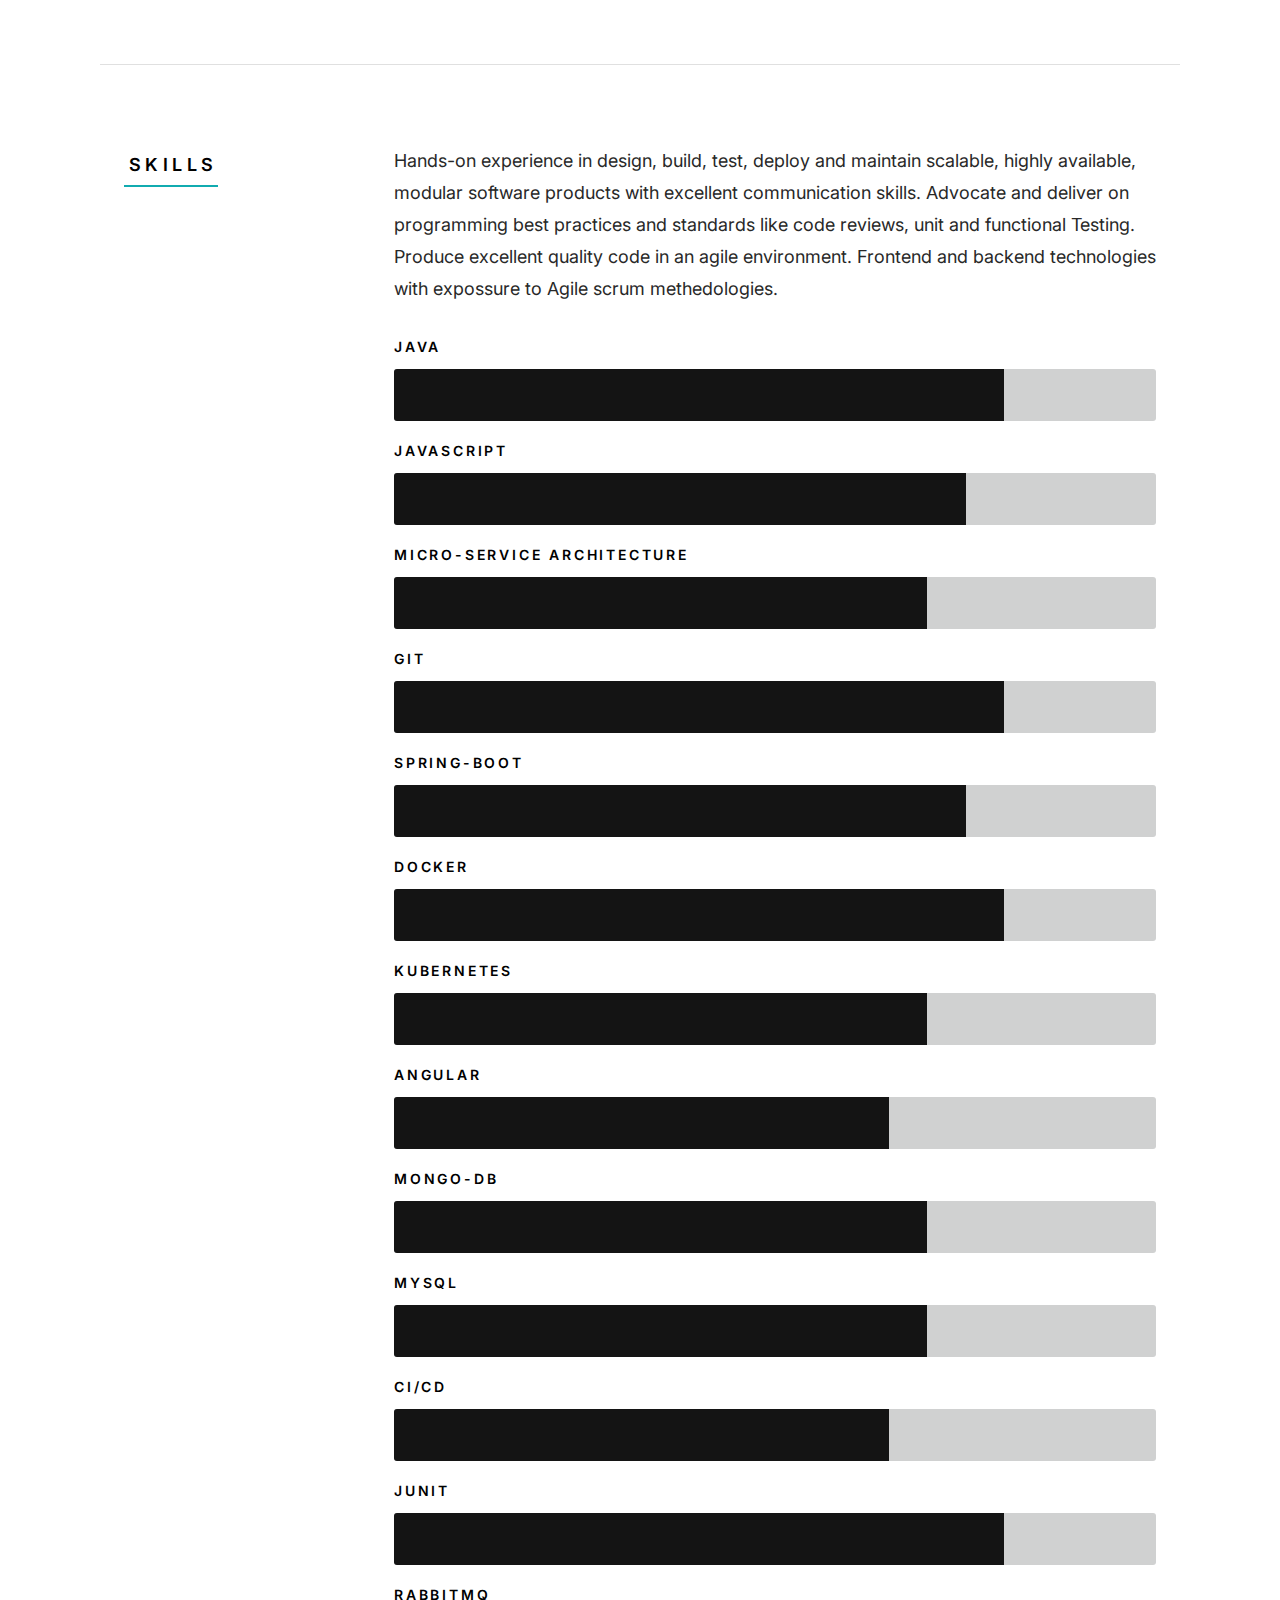
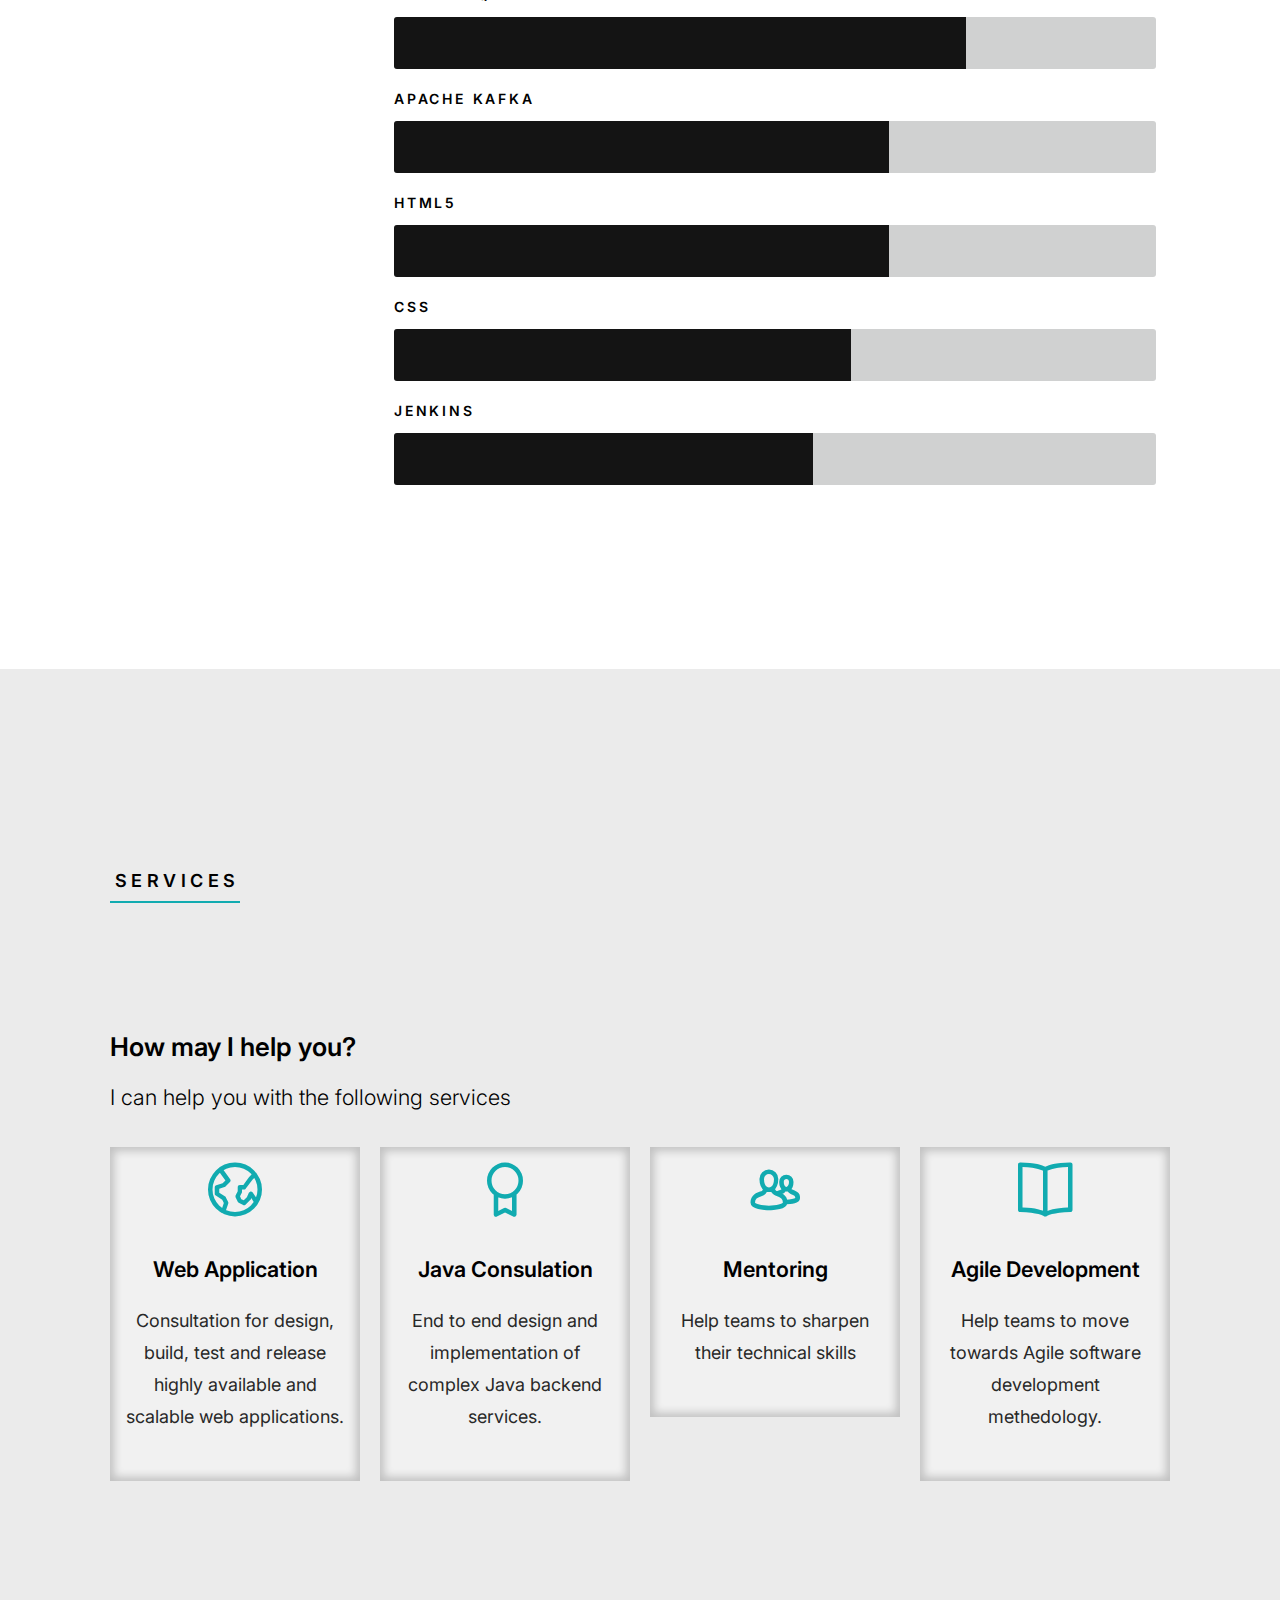
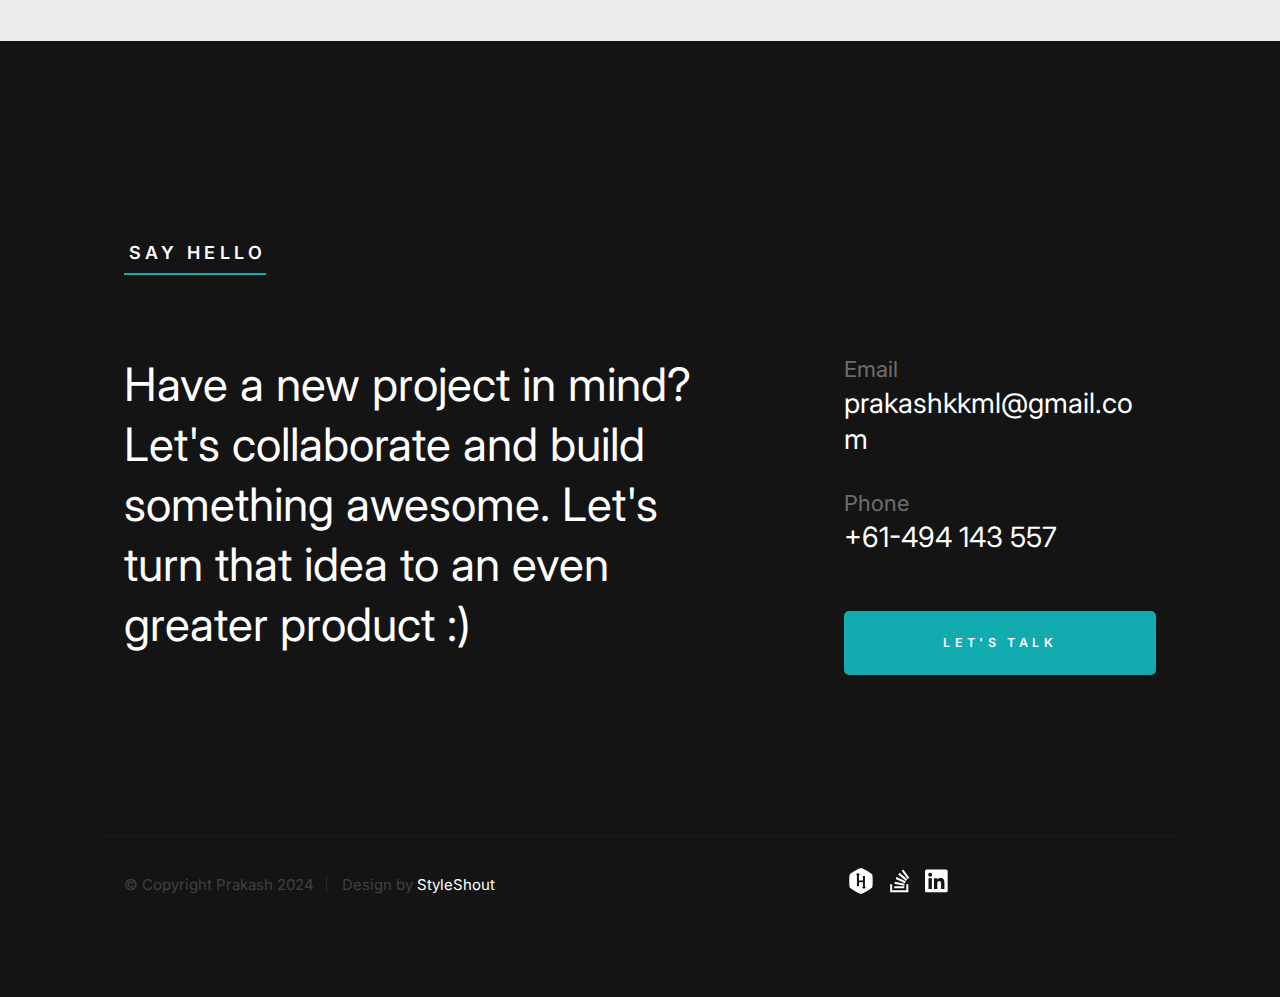
==== commit cd3459a6: "year of expeirence updated" ====
--- a/index.html
+++ b/index.html
@@ -80,7 +80,7 @@
                     <span>JavaScript Consultant </span>
                     </p>
                     <h3>
-                    I am a <span>Full Stack Java Developer</span>, with <span> 7+ years </span> of experience in <span> the design and development </span> 
+                    I am a <span>Full Stack Java Developer</span>, with <span> 8+ years </span> of experience in <span> the design and development </span> 
                     of highly <span> scalable applications </span> using <span> Java and JavaScript </span> technologies.
                     Let's <a class="smoothscroll" href="#about">start scrolling</a>
                     and learn more <a class="smoothscroll" href="#about">about me</a>.
